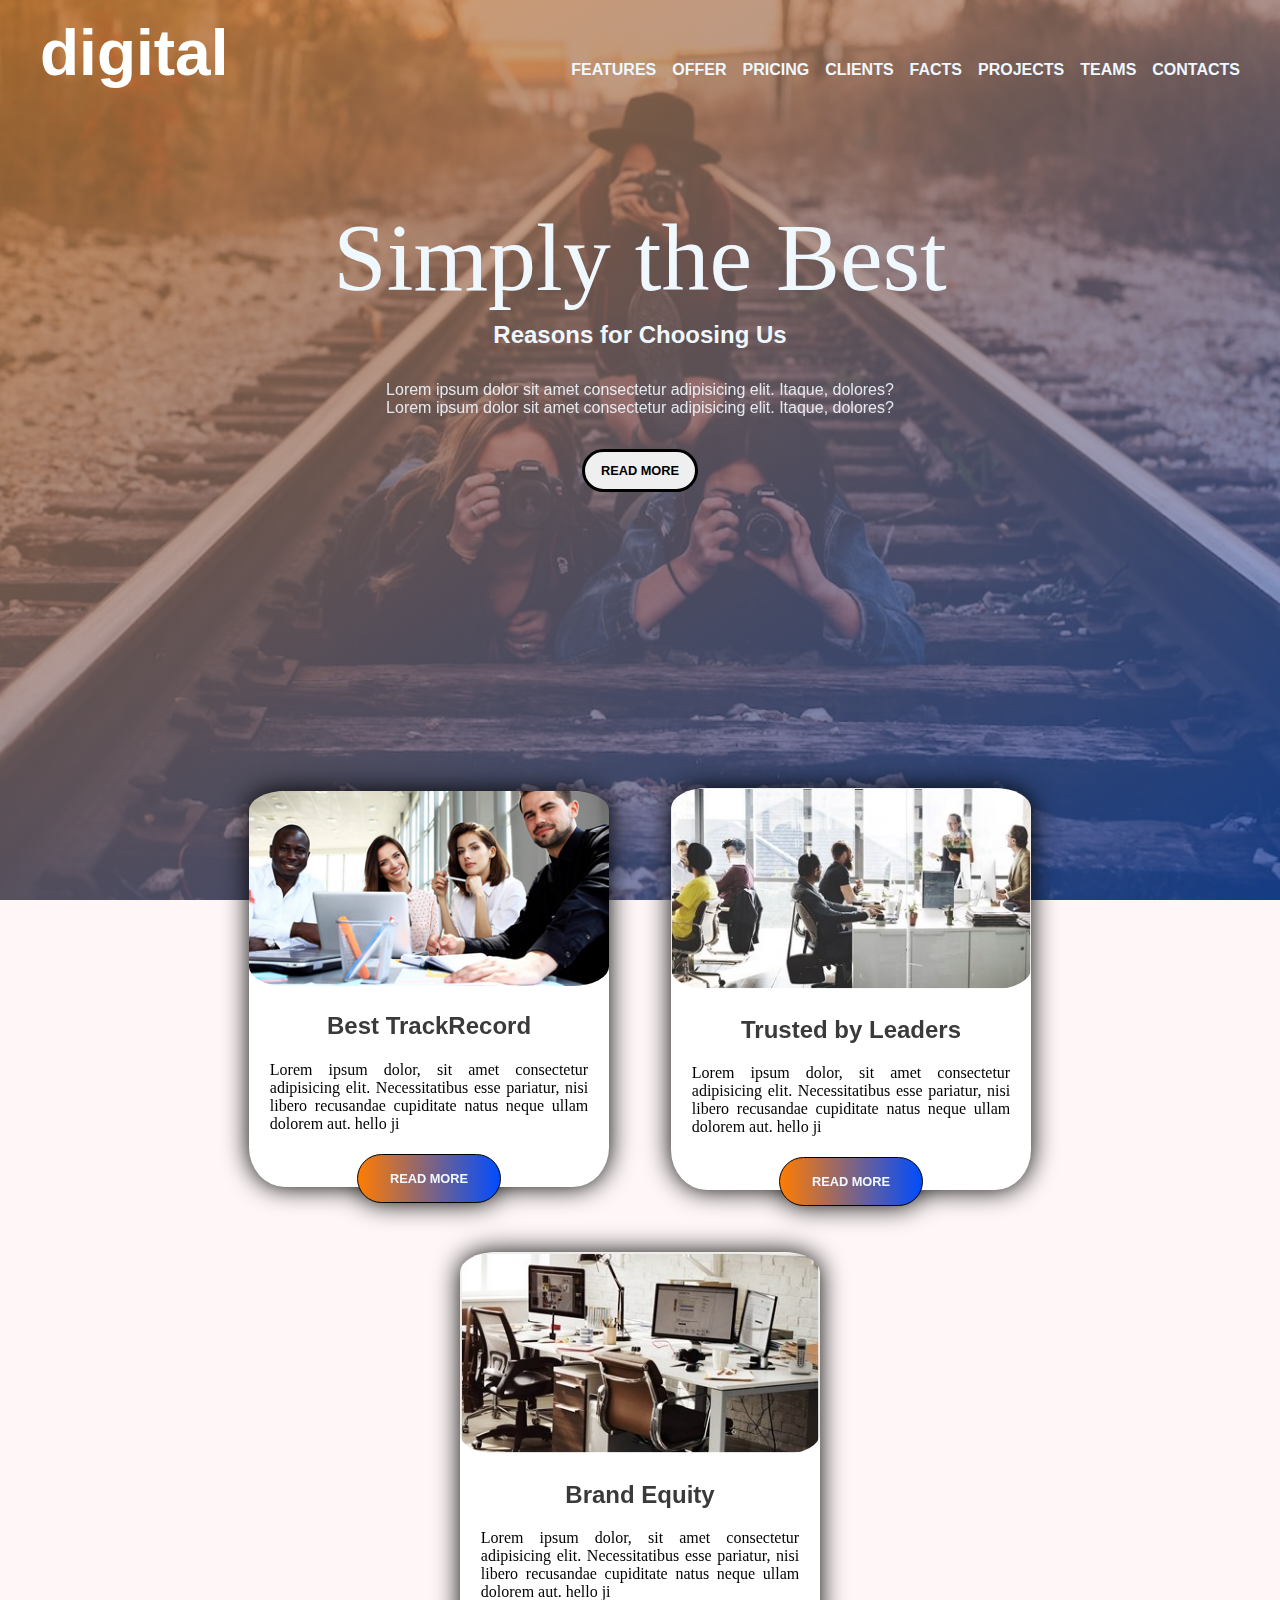
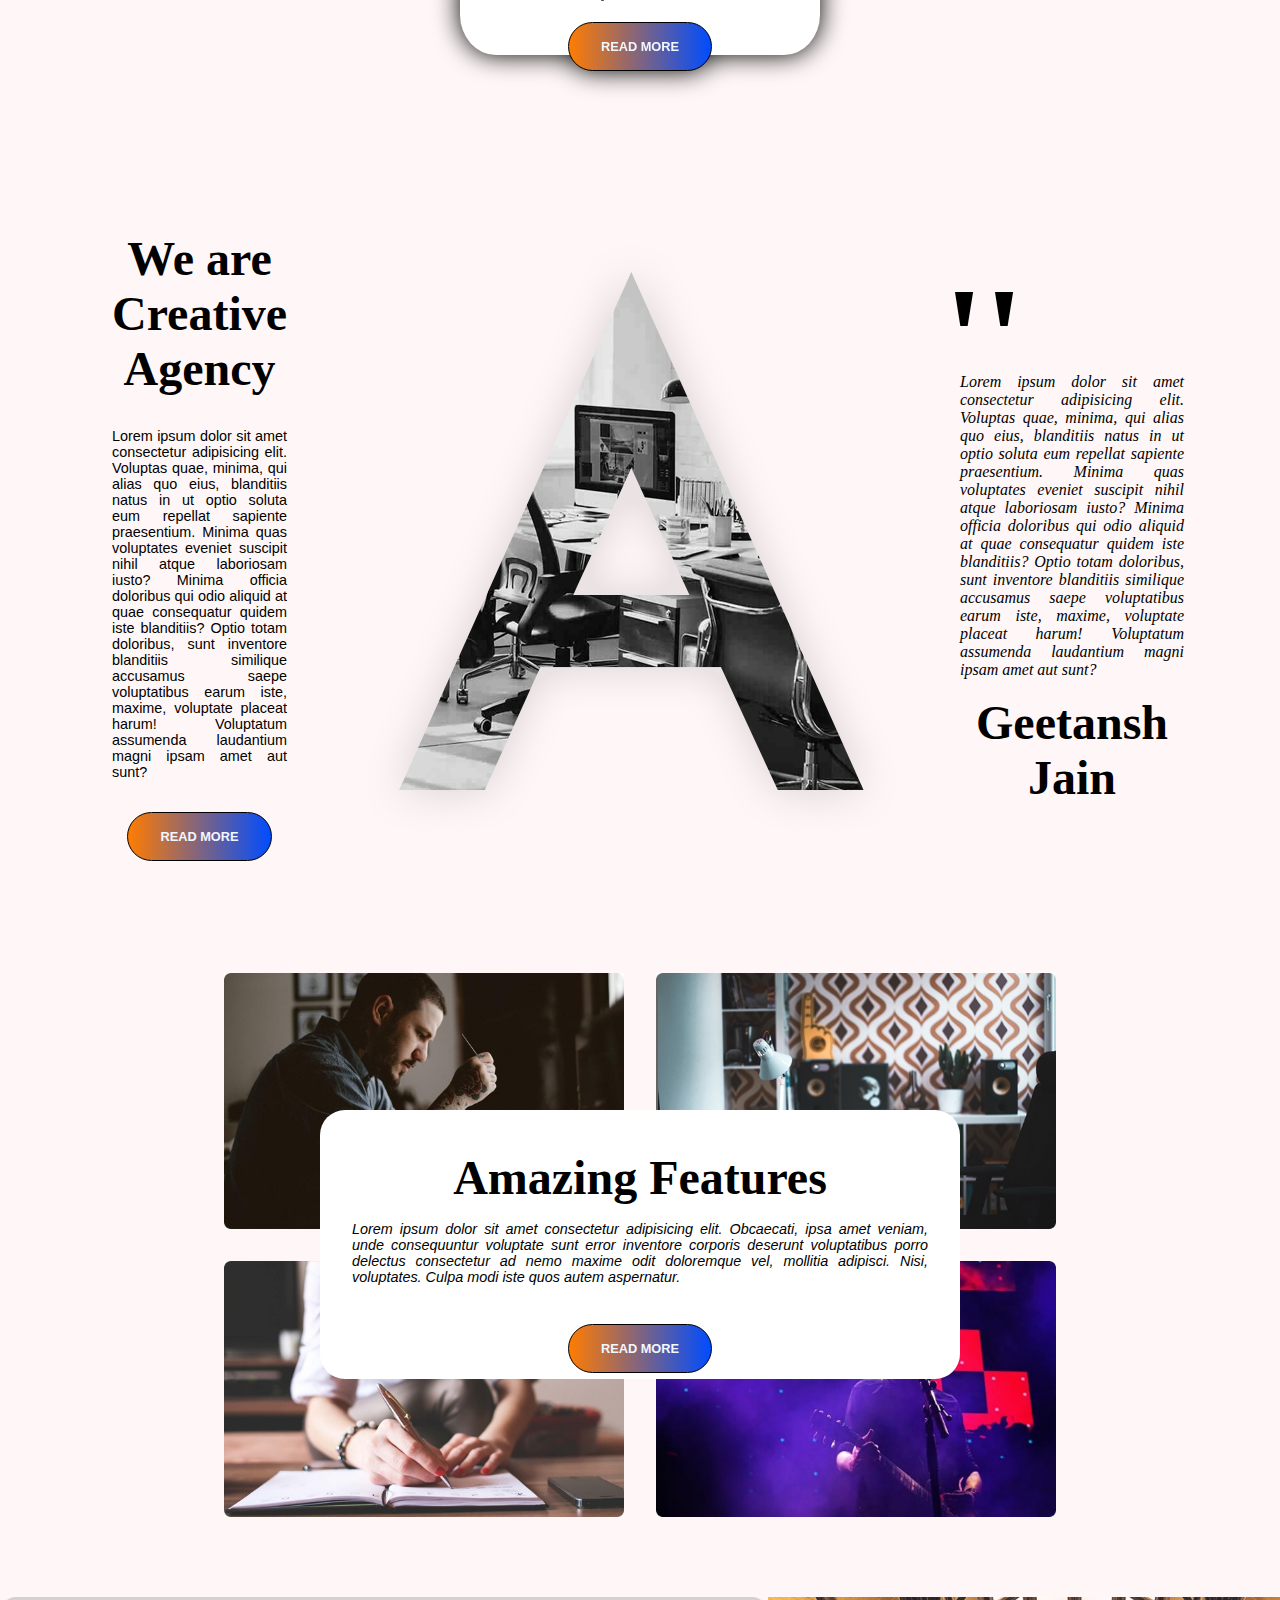
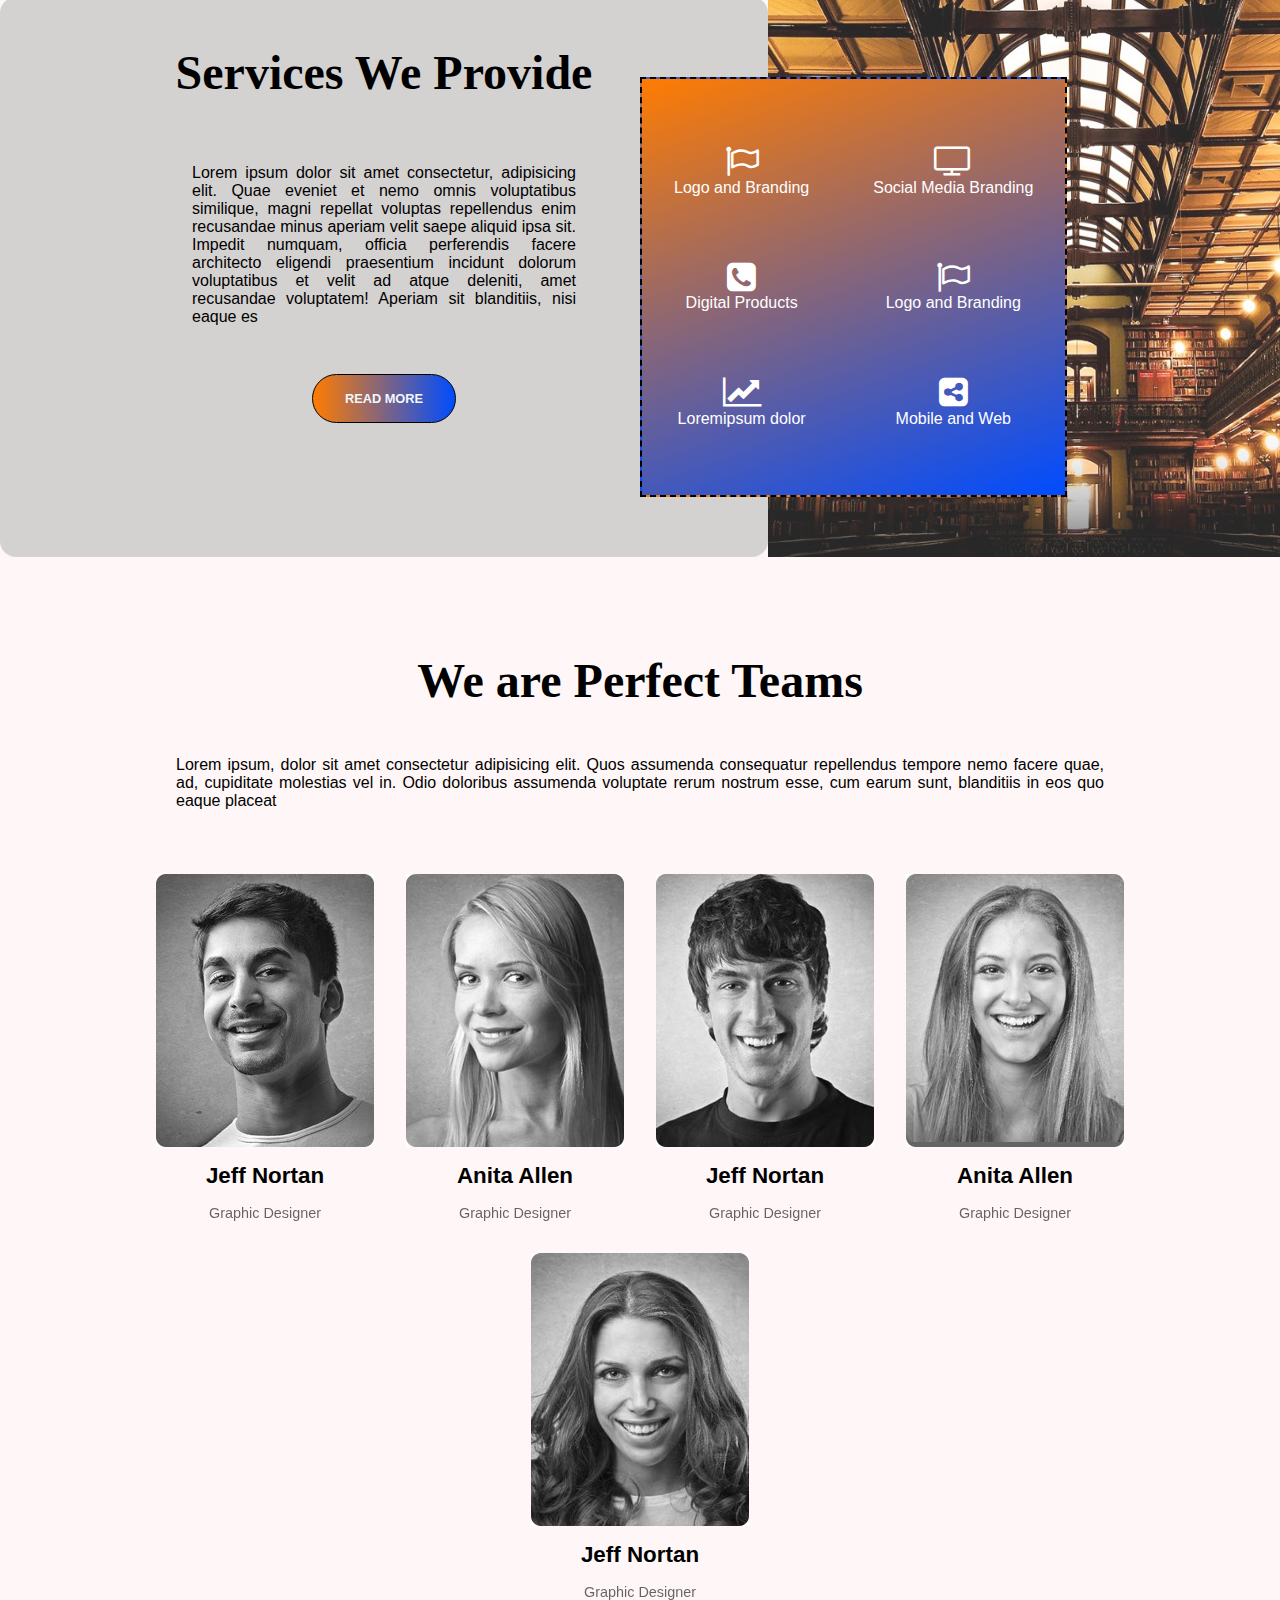
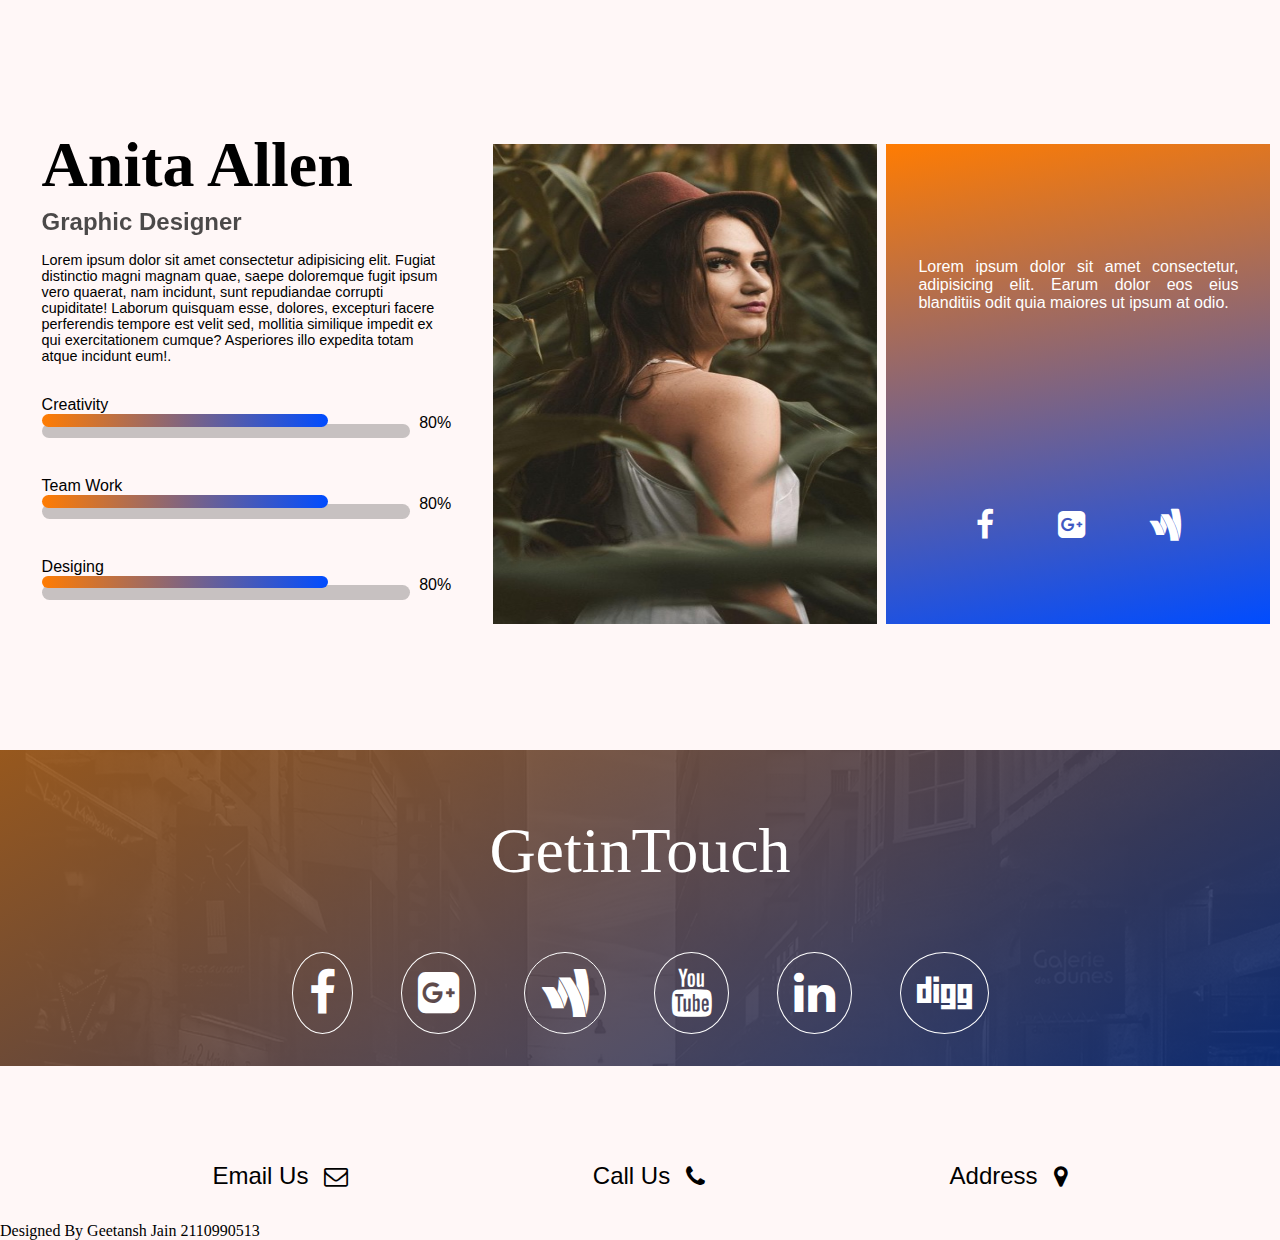
==== index.html @ 405c5a55 "updated" ====
<!DOCTYPE html>
<html lang="en">

<head>
    <meta charset="UTF-8" />
    <meta name="viewport" content="width=device-width, initial-scale=1.0" />
    <title>Document</title>
    <link rel="stylesheet" href="https://cdnjs.cloudflare.com/ajax/libs/font-awesome/4.7.0/css/font-awesome.min.css" />
    <link rel="stylesheet" href="index.css" />
</head>

<body>

    <!-- HEADER -->
    <header>
        <div class="nav-bar">
            <div class="logo">digital</div>

            <ul class="listing">
                <li><a href="">FEATURES</a></li>
                <li><a href="">OFFER</a></li>
                <li><a href="">PRICING</a></li>
                <li><a href="">CLIENTS</a></li>
                <li><a href="">FACTS</a></li>
                <li><a href="">PROJECTS</a></li>
                <li><a href="">TEAMS</a></li>
                <li><a href="">CONTACTS</a></li>
            </ul>
        </div>

        <h1>Simply the Best</h1>
        <p>Reasons for Choosing Us</p>
        <div class="content-header">
            Lorem ipsum dolor sit amet consectetur adipisicing elit. Itaque,
            dolores?
        </div>
        <div class="content-header-1">
            Lorem ipsum dolor sit amet consectetur adipisicing elit. Itaque,
            dolores?
        </div>
        <button class="btn">READ MORE</button>
    </header>







    <section>
        <div class="header-fig">
            <div class="header-fig-container">
                <img src="assets/header_fig1.png" />
                <h3>Best TrackRecord</h3>
                <div class="header-fig-text">
                    Lorem ipsum dolor, sit amet consectetur adipisicing elit.
                    Necessitatibus esse pariatur, nisi libero recusandae cupiditate
                    natus neque ullam dolorem aut. hello ji
                </div>
                <button class="header-fig-btn">READ MORE</button>
            </div>

            <div class="header-fig-container">
                <img src="assets/header_fig2.jpg" />
                <h3>Trusted by Leaders</h3>
                <div class="header-fig-text">
                    Lorem ipsum dolor, sit amet consectetur adipisicing elit.
                    Necessitatibus esse pariatur, nisi libero recusandae cupiditate
                    natus neque ullam dolorem aut. hello ji
                </div>
                <button class="header-fig-btn">READ MORE</button>
            </div>

            <div class="header-fig-container">
                <img src="assets/header_fig3.jpg" />
                <h3>Brand Equity</h3>
                <div class="header-fig-text">
                    Lorem ipsum dolor, sit amet consectetur adipisicing elit.
                    Necessitatibus esse pariatur, nisi libero recusandae cupiditate
                    natus neque ullam dolorem aut. hello ji
                </div>
                <button class="header-fig-btn">READ MORE</button>
            </div>
        </div>
    </section>



    <!-- ABOUT US -->

    <article>

        <div class="about-us-container">
            <p class="about-us-h1">We are Creative Agency</p>
            <p class="about-us-text">
                Lorem ipsum dolor sit amet consectetur adipisicing elit. Voluptas quae, minima, qui alias quo eius,
                blanditiis natus in ut optio soluta eum repellat sapiente praesentium. Minima quas voluptates eveniet
                suscipit nihil atque laboriosam iusto? Minima officia doloribus qui odio aliquid at quae consequatur
                quidem iste blanditiis? Optio totam doloribus, sunt inventore blanditiis similique accusamus saepe
                voluptatibus earum iste, maxime, voluptate placeat harum! Voluptatum assumenda laudantium magni ipsam
                amet aut sunt?
            </p>
            <button class="about-us-btn">READ MORE</button>
        </div>


        <div class="about-us-container">
            <img src="assets/A.png">
        </div>


        <div class="about-us-container">
            <p class="about-us-h2">''</p>

            <p class="about-us-text2">
                Lorem ipsum dolor sit amet consectetur adipisicing elit. Voluptas quae, minima, qui alias quo eius,
                blanditiis natus in ut optio soluta eum repellat sapiente praesentium. Minima quas voluptates eveniet
                suscipit nihil atque laboriosam iusto? Minima officia doloribus qui odio aliquid at quae consequatur
                quidem iste blanditiis? Optio totam doloribus, sunt inventore blanditiis similique accusamus saepe
                voluptatibus earum iste, maxime, voluptate placeat harum! Voluptatum assumenda laudantium magni ipsam
                amet aut sunt?
            </p>

            <p class="about-us-h1">Geetansh Jain</p>
        </div>
    </article>


    <!-- FEATURES -->

    <section class="features">
        <div class="feature-div">
            <img src="assets/feature_fig1.jpg">
            <img src="assets/feature_fig2.jpg">
        </div>

        <div class="feature-div">
            <img src="assets/feature_fig3.jpg">
            <img src="assets/feature_fig4.jpg">
        </div>

        <div class="features-amazingFeatures">
            <h3 class="features-h1">Amazing Features</h3>
            <p class="features-text">Lorem ipsum dolor sit amet consectetur adipisicing elit. Obcaecati, ipsa amet
                veniam, unde consequuntur voluptate sunt error inventore corporis deserunt voluptatibus porro delectus
                consectetur ad nemo maxime odit doloremque vel, mollitia adipisci. Nisi, voluptates. Culpa modi iste
                quos autem aspernatur.</p>

            <button class="features-btn">READ MORE</button>
        </div>

    </section>



    <!-- services -->



    <div class="serve">
        <div class="serve-container1">
            <h3 class="services-h3">Services We Provide</h3>
            <div class="services-text">Lorem ipsum dolor sit amet consectetur, adipisicing elit. Quae eveniet et nemo
                omnis voluptatibus similique, magni repellat voluptas repellendus enim recusandae minus aperiam velit
                saepe aliquid ipsa sit. Impedit numquam, officia perferendis facere architecto eligendi praesentium
                incidunt dolorum voluptatibus et velit ad atque deleniti, amet recusandae voluptatem! Aperiam sit
                blanditiis, nisi eaque es
            </div>
            <button class="services-btn">READ MORE</button>
        </div>
        <div class="serve-container2">
            <img src="./assets/service_fig1.jpg">
        </div>


        <div class="logo-six">
            <div class="left-side">
                <div class="logo-branding"><i class="fa fa-flag-o" aria-hidden="true"></i>
                    <div>Logo and Branding</div>
                </div>
                <div class="logo-branding"><i class="fa fa-phone-square" aria-hidden="true"></i>
                    <div>Digital Products</div>
                </div>
                <div class="logo-branding"><i class="fa fa-line-chart" aria-hidden="true"></i>
                    <div>Loremipsum dolor</div>
                </div>
            </div>

            <div class="right-side">
                <div class="logo-branding"><i class="fa fa-television" aria-hidden="true"></i>
                    <div>Social Media Branding</div>
                </div>
                <div class="logo-branding"><i class="fa fa-flag-o" aria-hidden="true"></i>
                    <div>Logo and Branding</div>
                </div>
                <div class="logo-branding"><i class="fa fa-share-alt-square" aria-hidden="true"></i>
                    <div>Mobile and Web</div>
                </div>
            </div>
        </div>
    </div>







    <!-- section -->


    <div class="teams">
        <div class="teams-h1">We are Perfect Teams</div>
        <div class="teams-text">Lorem ipsum, dolor sit amet consectetur adipisicing elit. Quos assumenda consequatur
            repellendus tempore nemo facere quae, ad, cupiditate molestias vel in. Odio doloribus assumenda voluptate
            rerum nostrum esse, cum earum sunt, blanditiis in eos quo eaque placeat
        </div>

        <div class="teams-container">

        </div>

        <div class="team-member-container">

            <div class="teams-members">
                <img src="assets/team_fig1.jpg">
                <div class="team-name">Jeff Nortan</div>
                <div class="team-role">Graphic Designer</div>
            </div>

            <div class="teams-members">
                <img src="assets/team_fig2.jpg">
                <div class="team-name">Anita Allen</div>
                <div class="team-role">Graphic Designer</div>
            </div>

            <div class="teams-members">
                <img src="assets/team_fig3.jpg">
                <div class="team-name">Jeff Nortan</div>
                <div class="team-role">Graphic Designer</div>
            </div>

            <div class="teams-members">
                <img src="assets/team_fig4.jpg">
                <div class="team-name">Anita Allen</div>
                <div class="team-role">Graphic Designer</div>
            </div>

            <div class="teams-members">
                <img src="assets/team_fig5.jpg">
                <div class="team-name">Jeff Nortan</div>
                <div class="team-role">Graphic Designer</div>
            </div>

        </div>

    </div>









    <!-- member -->

    <div class="member">
        <div class="member-container1">
            <h2 class="member-container1-h2">Anita Allen</h2>
            <h3 class="member-container1-h3">Graphic Designer</h3>
            <div class="member-container1-text">Lorem ipsum dolor sit amet consectetur adipisicing elit. Fugiat
                distinctio magni magnam quae, saepe doloremque fugit ipsum vero quaerat, nam incidunt, sunt repudiandae
                corrupti cupiditate! Laborum quisquam esse, dolores, excepturi facere perferendis tempore est velit sed,
                mollitia similique impedit ex qui exercitationem cumque? Asperiores illo expedita totam atque incidunt
                eum!.</div>

            <div class="member-ranges">
                <div class="member-ranges-text">Creativity</div>
                <span class="member-ranges-bar"></span>
                <span class="member-ranges-text1">80%</span>
                <div class="member-ranges-bar1"></div>
            </div>

            <div class="member-ranges">
                <div class="member-ranges-text">Team Work</div>
                <span class="member-ranges-bar"></span>
                <span class="member-ranges-text1">80%</span>
                <div class="member-ranges-bar1"></div>
            </div>

            <div class="member-ranges">
                <div class="member-ranges-text">Desiging</div>
                <span class="member-ranges-bar"></span>
                <span class="member-ranges-text1">80%</span>
                <div class="member-ranges-bar1"></div>
            </div>
        </div>





        <div class="member-container2">
            <img src="assets/member_fig1.jpg">
        </div>
        

        

        <div class="member-container3">
            <div class="member-container3-text">Lorem ipsum dolor sit amet consectetur, adipisicing elit. Earum
                dolor eos eius blanditiis odit quia maiores ut ipsum at odio.</div>
            <div class="member-container3-logos">
                <i class="fa fa-facebook" aria-hidden="true"></i>
                <i class="fa fa-google-plus-square" aria-hidden="true"></i>
                <i class="fa fa-google-wallet" aria-hidden="true"></i>
            </div>
        </div>

    </div>
    
    
    

    <div class="touch">
        <div class="touch-h1">GetinTouch</div>
        <div class="touch-logos">
            <i class="fa fa-facebook" aria-hidden="true"></i>
            <i class="fa fa-google-plus-square" aria-hidden="true"></i>
            <i class="fa fa-google-wallet" aria-hidden="true"></i>
            <i class="fa fa-youtube" aria-hidden="true"></i>
            <i class="fa fa-linkedin" aria-hidden="true"></i>
            <i class="fa fa-digg" aria-hidden="true"></i>
        </div>
    </div>


    <footer class="footer">
        <div class="footer-container">
            <div class="footer-text"><a href = "mailto:jaingeetansh@gmail.com">Email Us</a></div>
            <div class="footer-logo"><i class="fa fa-envelope-o" aria-hidden="true"></i></div>
        </div>

        <div class="footer-container">
            <div class="footer-text"><a href = "tel:+917082722250">Call Us</a></div>
            <div class="footer-logo"><i class="fa fa-phone" aria-hidden="true"></i></div>
        </div>

        <div class="footer-container">
            <div class="footer-text">Address</div>
            <div class="footer-logo"><i class="fa fa-map-marker" aria-hidden="true"></i></div>
        </div>
    </footer>
    

    <p>Designed By Geetansh Jain 2110990513</p>
    <script src="./index.js"></script>
</body>

</html>
---- index.css ----
*{
    padding: 0;
    margin: 0;
    box-sizing: border-box;
    scroll-behavior: smooth;
    font-size:16px;
}

body{
    overflow-x: hidden;
    background-color: rgb(255, 247, 247);
}

/*   header */


header{
    overflow-y:hidden ;
    display: flex;
    flex-direction: column;
    align-items: center;
    height: 100vh;
    background-image:linear-gradient(150deg, rgba(206, 120, 40, 0.732), rgba(22, 76, 201, 0.562)),url('assets/background_header.jpg');
    background-repeat: no-repeat;
    background-size: 100% 100%;
}

.nav-bar{
    width: 100%;
    padding-top:1rem;
    display: flex;
    justify-content: space-between;
    align-items: baseline;
}

.nav-bar .logo{
    padding-left: 2.5rem;
    color:white;
    font-size:4rem;
    font-family: arial;
    font-weight:bolder;
}

.listing{
    padding-right: 2.5rem;
    display: flex;
}

.nav-bar ul li{
    list-style-type:none ;
    margin-left:1rem;
}

.nav-bar ul a{
    text-decoration: none;
    font-weight: 700;
    color:aliceblue;
    font-family: arial;
    font-size: 1rem;
}

.nav-bar ul a:hover{
    text-decoration: none;
    font-weight: 700;
    color:rgb(0, 0, 0);
    font-family: arial;
    font-size: 1rem;
}

header h1{
    font-family: 'Brush Script MT', cursive;
    color: aliceblue;
    padding: 7rem 0 0.5rem 0;
    font-size: 6rem;
    font-weight: 400;
}

header p{
    font-family: arial;
    color: aliceblue;
    font-size: 1.5rem;
    font-weight: 600;
}

.content-header{
    opacity: 0.9;
    padding-top: 2rem;
    font-family: arial;
    color: aliceblue;
}

.content-header-1{
    padding-bottom: 2rem;
    opacity: 0.9;
    font-weight: 100;
    text-align: center;
    font-family: arial;
    color: aliceblue;
}

.btn{
    display: flex;
    justify-content: center;
    align-items: center;
    font-family: arial;
    font-weight: 900;
    font-size: 0.8rem;
    padding:0.7rem 1rem 0.7rem 1rem;
    border-radius: 2rem;
    border: 3px solid black;
    margin-bottom: 4rem;
}

.btn:hover{
    justify-content: center;
    align-items: center;
    color: white;
    cursor: pointer;
    background:linear-gradient(90deg, rgb(255, 124, 2), rgb(0, 76, 255));
    font-family: arial;
    font-weight: 900;
    font-size: 0.8rem;
    padding:0.7rem 1rem 0.7rem 1rem;
    border-radius: 2rem;
    border: 3px solid black;
}


section{
    width: 75%;
    justify-content: space-evenly;
    align-items: center;
    margin:-8rem auto 7rem auto;
    display: flex;
    flex-direction: column;
}

/* article */



.header-fig{
    filter: drop-shadow(0 0 1vw #000000) ;
    display:flex;
    flex-wrap: wrap;
    justify-content:center;
    align-items:center;
    gap:30px;
}

.header-fig-container{
    margin: 1rem;
    text-align: center;
    border-radius:10%;
    width:40vh;
    background-color: rgb(255, 255, 255);
}

.header-fig img{
    width:100%;
    border-radius: 10%;
}

.header-fig-text{
    justify-content: center;
    text-align: justify;
    padding: 1.3rem;
}

.header-fig-container h3{
    padding-top: 1.4rem;
    text-align: center;
    font-size: 1.5rem;
    font-family: arial;
    color: rgb(59, 58, 58);
    font-weight: 700;
}

.header-fig-btn{
    margin-bottom: -1rem;
    font-family: arial;
    font-weight: 900;
    font-size: 0.8rem;
    padding:1rem 2rem;
    border-radius: 2rem;
    border: 1px solid black;
    background:linear-gradient(90deg, rgb(255, 124, 2), rgb(0, 76, 255));
    color: aliceblue;
}

.header-fig-btn:hover{
    cursor: pointer;
    background:linear-gradient(90deg, rgb(0, 76, 255), rgb(255, 124, 2));
    margin-bottom: -1rem;
    font-family: arial;
    font-weight: 900;
    font-size: 0.8rem;
    padding:1rem 2rem;
    border-radius: 2rem;
    border: 1px solid black;
    color: aliceblue;
}




/* about us */

article{
    width: 75%;
    justify-content: center;
    align-items: center;
    margin:4rem auto 0 auto;
    display: flex;
    flex-direction: row;
}

.about-us-container{
    margin:2rem;
    display: flex;
    flex-wrap: wrap;
    justify-content: center;
    align-items: center;
    flex-direction: column;
}

.about-us-h1{
    text-align: center;
    font-family: 'Brush Script MT', cursive;
    font-size: 3rem;
    font-weight: 700;
    padding:1rem;
}

.about-us-h2{
    text-align: center;
    margin:0 auto -3rem auto;
    font-family: arial;
    font-size: 9rem;
    font-weight: 900;
}

.about-us-text{
    text-align: justify;
    font-family: arial;
    padding:1rem;
    font-size: 0.9rem;
}

.about-us-text2{
    text-align: justify;
    font: italic 1rem "Fira Sans", serif;
}

.about-us-2 img{
    display: flex;
    justify-content: center;
    align-items: center;
    width:25vw;
    height:60vh;
}

.about-us-btn{
    margin-top: 1rem;
    font-family: arial;
    font-weight: 900;
    font-size: 0.8rem;
    padding:1rem 2rem;
    border-radius: 2rem;
    border: 1px solid black;
    background:linear-gradient(90deg, rgb(255, 124, 2), rgb(0, 76, 255));
    color: aliceblue;
}

.about-us-btn:hover{
    cursor: pointer;
    background:linear-gradient(90deg, rgb(0, 76, 255), rgb(255, 124, 2));
    font-family: arial;
    font-weight: 900;
    font-size: 0.8rem;
    padding:1rem 2rem;
    border-radius: 2rem;
    border: 1px solid black;
    color: aliceblue;
}

.about-us-h2{
    font-family:'Times New Roman', Times, serif;
    margin-left: -1rem;
}









/* features*/

.features{
    width: 75%;
    overflow-x: hidden;
    display: flex;
    flex-direction: column;
    justify-content: center;
    align-items: center;
    margin:4rem auto 0 auto;
    position: relative;
}

.feature-div{
    display: flex;
    justify-content: center;
    align-items: center;
}

.features img{
    margin: 1rem;
    width:25rem;
}

.features img:hover{
    cursor: pointer;
}

.features-amazingFeatures{
    display: flex;
    flex-direction:column ;
    border-radius: 25px;
    position: absolute;
    width:40rem;
    background-color: rgb(255, 255, 255);
}

.features-h1{
    font-family: 'Brush Script MT', cursive;
    padding: 2.5rem 2rem 1rem 2rem;
    text-align: center;
    font-size: 3rem;
}

.features-text{
    font-style: italic;
    padding: 0 2rem 2rem 2rem;
    text-align: justify;
    font-size: 0.9rem;
    font-family: arial;
}

.features-btn{
    margin: 0.4rem auto;
    font-family: arial;
    font-weight: 900;
    font-size: 0.8rem;
    padding:1rem 2rem;
    border-radius: 2rem;
    border: 1px solid black;
    background:linear-gradient(90deg, rgb(255, 124, 2), rgb(0, 76, 255));
    color: aliceblue;
}

.features-btn:hover{
    margin: 0.4rem auto;
    cursor: pointer;
    background:linear-gradient(90deg, rgb(0, 76, 255), rgb(255, 124, 2));
    font-family: arial;
    font-weight: 900;
    font-size: 0.8rem;
    padding:1rem 2rem;
    border-radius: 2rem;
    border: 1px solid black;
    color: aliceblue;
}





/* services */

.serve{
    margin-top: 4rem;
    display: flex;
    position: relative;
    width: 100%;
    height: 35rem;
}

.serve-container1{
    border-radius: 1rem;
    display: flex;
    flex-direction:column ;
    width:60%;
    background-color: #d4d1d1;
}

.serve-container2{
    width: 40%;
}

.serve-container2 img{
    width: 100%;
    height:100%;
}

.services-h3{
    margin:3rem auto 1rem auto;
    justify-content: center;
    justify-content: flex-start;
    align-items: center;
    font-family: 'Brush Script MT', cursive;
    padding: 5rem auto 1rem auto;
    font-size: 3rem;
}

.services-text{
    margin:3rem auto 1rem auto;
    font-family:arial;
    text-align: justify;
    display: flex;
    justify-content: flex-start;
    align-items: center;
    font-size: 1rem;
    width: 50%;
}

.services-btn{
    margin: 2rem auto;
    font-family: arial;
    font-weight: 900;
    font-size: 0.8rem;
    padding:1rem 2rem;
    border-radius: 2rem;
    border: 1px solid black;
    background:linear-gradient(90deg, rgb(255, 124, 2), rgb(0, 76, 255));
    color: aliceblue;
}

.services-btn:hover{
    margin: 2rem auto;
    cursor: pointer;
    background:linear-gradient(90deg, rgb(0, 76, 255), rgb(255, 124, 2));
    font-family: arial;
    font-weight: 900;
    font-size: 0.8rem;
    padding:1rem 2rem;
    border-radius: 2rem;
    border: 1px solid black;
    color: aliceblue;
}

.logo-six{
    border: 0.16rem dashed black;
    top:5rem;
    left:50%;
    display: flex;
    height: 75%;
    flex-direction:row ;
    position: absolute;
    background:linear-gradient(160deg, rgb(255, 124, 2), rgb(0, 76, 255));
}

.left-side{
    display: flex;
    flex-direction: column;
    justify-content: center;
    align-items: center;
}

.right-side{
    display: flex;
    flex-direction: column;
    justify-content: center;
    align-items: center;
}

.logo-branding{
    padding: 2rem;
    display: flex;
    justify-content: center;
    align-items: center;
    flex-direction: column;
    
}

.logo-branding div{
    font-family: arial;
    font-size: 1rem;
    color:white;
}

.logo-branding i{
    font-size: 2.1rem;
    color:white
}




/* team */


.teams{
    position: relative;
    margin:5rem auto 1rem auto;
    display: flex;
    flex-direction: column;
    flex-wrap: wrap;
    justify-content: center;
    align-items: center;
    width: 85%;
}

.teams-h1{
    padding: 1rem;
    font-family: 'Brush Script MT', cursive;
    font-weight: 700;
    font-size: 3rem;
    text-align: center;
}

.teams-text{
    padding: 2rem 5rem 7rem 5rem;
    font-family: arial;
    font-size:1rem;
    text-align: justify;
}

.teams-container{
    height: 17rem;
    margin-top: 7rem;
    width: 100%;
    display: flex;
    flex-wrap: wrap;
    justify-content: center;
    align-items: center;
    background-color: #f4f4f4;
}

.team-member-container{
    bottom:5%;
    margin-top: 9rem;
    display: flex;
    flex-direction: row;
    position: absolute;
}


.teams-members{
    display: flex;
    flex-direction: column;
    padding:1rem;
}

.team-name{
    font-size: 1.4rem;
    font-family: arial;
    text-align: center;
    padding-top:1rem;
    font-weight: bolder;
}

.team-role{
    font-size: 0.9rem;
    font-family: arial;
    text-align: center;
    padding-top:1rem;
    opacity: 0.6;
}





/* member */


.member{
    overflow-x: hidden;
    width:100%;
    display: flex;
    flex-direction: row;
    flex-wrap: wrap;
    justify-content: space-evenly;
    margin-top: 5rem;
}

.member-container1{
    margin:2rem;
    width: 32%;
    display: flex;
    flex-direction: column;
    flex-wrap: wrap;
}

.member-container1-h2{
    padding-bottom: 0.4rem;
    font-family: 'Brush Script MT', cursive;
    font-weight: 700;
    font-size: 4rem;
    justify-content: flex-start;
}

.member-container1-h3{
    padding-bottom: 1rem;
    opacity: 0.7;
    font-family: arial;
    font-weight: bold;
    font-size: 1.5rem;
    justify-content: flex-start;
}

.member-container1-text{
    padding-bottom: 2rem;
    justify-content: flex-start;
    font-family: arial;
    font-size: 0.9rem;
}

.member-ranges{
    padding-bottom: 2rem;
}

.member-ranges-text{
    font-family: arial;
}

.member-ranges-text1{
    font-family: arial;
    float: right;
}

.member-ranges-bar{
    float: left;
    height:0.8rem;
    width:70%;
    border-radius: 1rem;
    background:linear-gradient(90deg, rgb(255, 124, 2), rgb(0, 76, 255));}

.member-ranges-bar1{
    margin-top: 0.6rem;
    height:0.9rem;
    width:90%;
    border-radius: 1rem;
    background-color:rgb(199, 193, 193);
}


.member-container2{
    width: 30%;
    height: 30rem;
}

.member-container2 img{
    margin-top: 3rem;
    width: 100%;
    height: 100%;
}

.member-container3{
    justify-content:center;
    align-items: center;
    margin-top: 3rem;
    height: 30rem;
    width:30%;
    display: flex;
    flex-wrap: wrap;
    background:linear-gradient(170deg, rgb(255, 124, 2), rgb(0, 76, 255));
}

.member-container3-text{
    padding: 2rem;
    text-align: justify;
    color:white;
    font-size: 1rem;
    font-family: arial;
}

.member-container3-logos{
    gap:4rem;
    display: flex;
    justify-content:center;
    align-items: center;
    flex-wrap: wrap;
}

.member-container3-logos i{
    color:white;
    font-size: 2rem;
}

.member-container3-logos i:hover{
    color: rgb(255, 124, 2);
    cursor: pointer;
    font-size: 2rem;
    
}


.touch{
    margin-top: 5rem;
    background-image:linear-gradient(150deg, rgba(206, 120, 40, 0.732), rgba(22, 76, 201, 0.562)),url('assets/get-in-touch.png');
    background-size: 100% 100%;
    background-repeat: no-repeat;
    flex-wrap: wrap;
    width: 100%;
}

.touch-h1{
    color: white;
    text-align: center;
    padding-top: 4rem;
    font-family: 'Brush Script MT', cursive;
    font-weight: 400;
    font-size: 4rem;
}

.touch-logos{
    flex-wrap: wrap;
    display: flex;
    flex-direction: row;
    gap:3rem;
    justify-content:center;
    align-items: center;
    color: white;
    padding-top: 4rem;
    padding-bottom: 2rem;
    font-family: arial;
    font-weight: 400;
    font-size: 3rem;

}

.touch-logos i{
    flex-wrap: wrap;
    padding:1rem;
    border-radius: 50%;
    border: 1px solid white;
}

.touch-logos i:hover{
    border: 1px solid rgb(9, 9, 9);
    cursor: pointer;
    padding:1rem;
    border-radius: 50%;
    background: linear-gradient(140deg, rgb(255, 124, 2), rgb(0, 76, 255));

}

.footer{
    margin-top: 4rem;
    display: flex;
    flex-wrap: wrap;
    justify-content: space-evenly;
    align-items: center;
}

.footer-container{
    padding: 2rem;
    justify-content: space-between;
    align-items: center;
    display: flex;
    flex-wrap: wrap;
    flex-direction: row;

}

.footer-text{
    font-size:1.5rem;
    cursor: pointer;
    font-family: arial;
}

.footer-text a{
    font-size:1.5rem;
    text-decoration: none;
    color: black;
}

.footer-logo i{
    padding-left: 1rem;
    font-size:1.5rem;
}
@media (max-width: 525px)  {

    header{
        overflow-y:hidden ;
        display: flex;
        flex-direction: column;
        align-items: center;
        height: auto;
        background-image:linear-gradient(90deg, rgba(206, 120, 40, 0.732), rgba(22, 76, 201, 0.562)),url('assets/background_header.jpg');
        background-repeat: no-repeat;
        background-size: 100% 100%;
    }

    .nav-bar{
        padding-top:1rem;
        display: flex;
        flex-direction: column;
        justify-content: center;
        align-items:center;
    }
    
    .nav-bar .logo{
        padding-left: 0rem;
    }
    
    .listing{
        display: flex;
        justify-content: space-between;
        flex-wrap: wrap;
        align-items: center;
    }
    
    section{
        width: 75%;
        justify-content: space-between;
        align-items: center;
        margin:-2rem auto 7rem auto;
        display: flex;
        flex-direction: column;
    }

    .header-fig{
        filter: drop-shadow(0 0 1vw #000000) ;
        display:flex;
        flex-wrap: wrap;
        justify-content:center;
        align-items:center;
        gap:30px;
    }
    
    article{
        width: 75%;
        justify-content: space-evenly;
        align-items: center;
        margin:5rem auto 0 auto;
        display: flex;
        flex-wrap: wrap;
}

    .logo{
        margin-bottom: 1rem;
    }

    header h1{
        text-align: center;
        font-family: 'Brush Script MT', cursive;
        color: aliceblue;
        margin:0 auto 0.5rem auto;
        font-size: 6rem;
        font-weight: 400;
    }
    
    header p{
        text-align: center;
        font-family: arial;
        color: aliceblue;
        font-size: 1.5rem;
        font-weight: 600;
    }
    
    .content-header{
        text-align: center;
        opacity: 0.9;
        padding-top: 2rem;
        font-family: arial;
        color: aliceblue;
    }
    
    .content-header-1{
        padding-bottom: 2rem;
        opacity: 0.9;
        font-weight: 100;
        text-align: center;
        font-family: arial;
        color: aliceblue;
    }

    .features{
        width: 75%;
        overflow-x: hidden;
        display: flex;
        flex-wrap: wrap;
        flex-direction: column-reverse;
        justify-content: center;
        align-items: center;
        margin:4vw auto 0 auto;
    }
    
    .feature-div{
        flex-direction: column;
        display: flex;
        justify-content: space-evenly;
        align-items: center;
    }

    .features-amazingFeatures{
        border-radius: 25px;
        position: relative;
        width:100%;
        background-color: rgb(255, 255, 255);
    }

    .features img{
        margin: 1rem;
        width:100%;
    }

    .serve{
        display:flex;
        height: auto;
        flex-wrap: wrap;
        justify-content: center;
        align-items: center;
        position: static;
    }

    .logo-six{
        padding: 0 auto;
        margin-top:3rem;
        position:static;
        border-radius: 20px;
        width:75%;
        height:auto;
        background:linear-gradient(160deg, rgb(255, 124, 2), rgb(0, 76, 255));
        display: flex;
        flex-direction: row;
        border: 0.16rem dashed black;
        justify-content: center;
        align-items: center;
    }

    .serve-container1{
        margin-top:3rem;
        border-radius: 1rem;
        background-color: #f4f4f4;
        display: flex;
        justify-content: center;
        align-items: center;
        height:100%;
        width:75%;
    }
    
    .serve-container2{
        margin-top:3rem;
        display: flex;
        flex-wrap: wrap;
        justify-content: center;
        align-items: center;
        height:100%;
        width: 75%;
    }

    .serve-container2 img{
        height:100%;
        width: 100%;
    }
    
    .teams-container{
        display: none;
    }
    
    .team-member-container{
        flex-wrap: wrap;
        margin-top: -4rem;
        display: flex;
        flex-wrap: wrap;
        justify-content: center;
        align-items: center;
        position: static;
    }

    .member-container1{
        margin:2rem;
        width: 60%;
        display: flex;
        flex-direction: column;
        flex-wrap: wrap;
    }

    .member-container2{
        margin-top: 1.5rem;
        height:30rem;
        width: 60%;
        display: flex;
        justify-content: center;
        align-items: center;
    }

    .member-container2 img{
        height:100%;
        width: 100%;
    }

    .member-container3{
        justify-content:center;
        align-items: center;
        margin-top: 3rem;
        height: 30rem;
        width:60%;
        display: flex;
        flex-wrap: wrap;
        background:linear-gradient(170deg, rgb(255, 124, 2), rgb(0, 76, 255));
    }
    
}



/* Media Query for Tablets Ipads portrait mode */
@media (min-width: 525px) and (max-width: 1024px){

    header{
        overflow-y:hidden ;
        display: flex;
        flex-direction: column;
        align-items: center;
        height: 110vh;
        background-image:linear-gradient(150deg, rgba(206, 120, 40, 0.732), rgba(22, 76, 201, 0.562)),url('assets/background_header.jpg');
        background-repeat: no-repeat;
        background-size: 100% 100%;
    }
    
    .header-fig{
        filter: drop-shadow(0 0 1vw #000000) ;
        display:flex;
        flex-wrap: wrap;
        justify-content:center;
        align-items:center;
        gap:30px;
    }

    .nav-bar{
        padding-top:1rem;
        display: flex;
        flex-direction: column;
        justify-content: center;
        align-items:center;
    }

    .nav-bar .logo{
        padding-left: 2rem;
    }

    header h1{
        text-align: center;
        font-family: 'Brush Script MT', cursive;
        color: aliceblue;
        padding: -4rem auto 0.5rem auto;
        font-size: 6rem;
        font-weight: 400;
    }

    .listing{
        display: flex;
        justify-content: space-evenly;
        flex-wrap: wrap;
        flex-direction: row;
        align-items: center;
    }
    
    section{
        width: 100%;
        justify-content: space-evenly;
        align-items: center;
        margin:-7rem auto 7rem auto;
        display: flex;
        flex-direction: column;
        flex-wrap: wrap;
    }

    article{
        width: 100%;
        justify-content: space-evenly;
        align-items: center;
        margin:5rem auto 0 auto;
        display: flex;
        flex-wrap: wrap;
}
    

    .logo{
        margin-bottom: 1rem;
    }

    .features{
        width: 100%;
        overflow-x: hidden;
        display: flex;
        flex-direction: column-reverse;
        justify-content: space-evenly;
        align-items: center;
        margin:4rem auto 0 auto;
    }
    
    .feature-div{
        flex-direction: column;
        display: flex;
        justify-content: space-evenly;
        align-items: center;
    }

    .features-amazingFeatures{
        margin-top: 2rem;
        border-radius: 35px;
        position: relative;
        width:30rem;
        background-color: rgb(255, 255, 255);
    }

    .serve{
        display:flex;
        height: auto;
        flex-wrap: wrap;
        justify-content: space-evenly;
        align-items: center;
        flex-wrap: wrap;
        position: static;
    }

    .logo-six{
        border: 0.16rem dashed black;
        margin-top:3rem;
        position:static;
        border-radius: 20px;
        width:75%;
        height:auto;
        background:linear-gradient(160deg, rgb(255, 124, 2), rgb(0, 76, 255));
        display: flex;
        flex-direction: row;
        justify-content: center;
        align-items: center;
    }

    .serve-container1{
        margin-top:3rem;
        border-radius: 1rem;
        background-color: #f4f4f4;
        display: flex;
        flex-direction: column;
        justify-content: center;
        align-items: center;
        height:100%;
        width:75%;
    }
    
    .serve-container2{
        margin-top:3rem;
        display: flex;
        flex-direction: column;
        justify-content: center;
        align-items: center;
        height:100%;
        width: 75%;
    }

    .serve-container2 img{
        height:100%;
        width: 100%;
    }

    .teams-container{
        display: none;
    }
    
    .team-member-container{
        flex-wrap: wrap;
        margin-top: -4rem;
        display: flex;
        flex-wrap: wrap;
        justify-content: center;
        align-items: center;
        position: static;
    }

    .member-container1{
        margin:2rem;
        width: 100%;
        display: flex;
        flex-direction: column;
        flex-wrap: wrap;
    }

    .member-container2{
        margin-top: 1.5rem;
        height:35rem;
        width: 60%;
        display: flex;
        justify-content: center;
        align-items: center;
    }

    .member-container2 img{
        height:100%;
        width: 100%;
    }

    .member-container3{
        justify-content:center;
        align-items: center;
        margin-top: 3rem;
        height: 30rem;
        width:60%;
        display: flex;
        flex-wrap: wrap;
        background:linear-gradient(170deg, rgb(255, 124, 2), rgb(0, 76, 255));
    }

}


@media (min-width: 1024px) and (max-width: 1300px){
    
    .teams-container{
        display: none;
    }
    
    .team-member-container{
        flex-wrap: wrap;
        margin-top: -4rem;
        display: flex;
        flex-wrap: wrap;
        justify-content: center;
        align-items: center;
        position: static;
    }


}
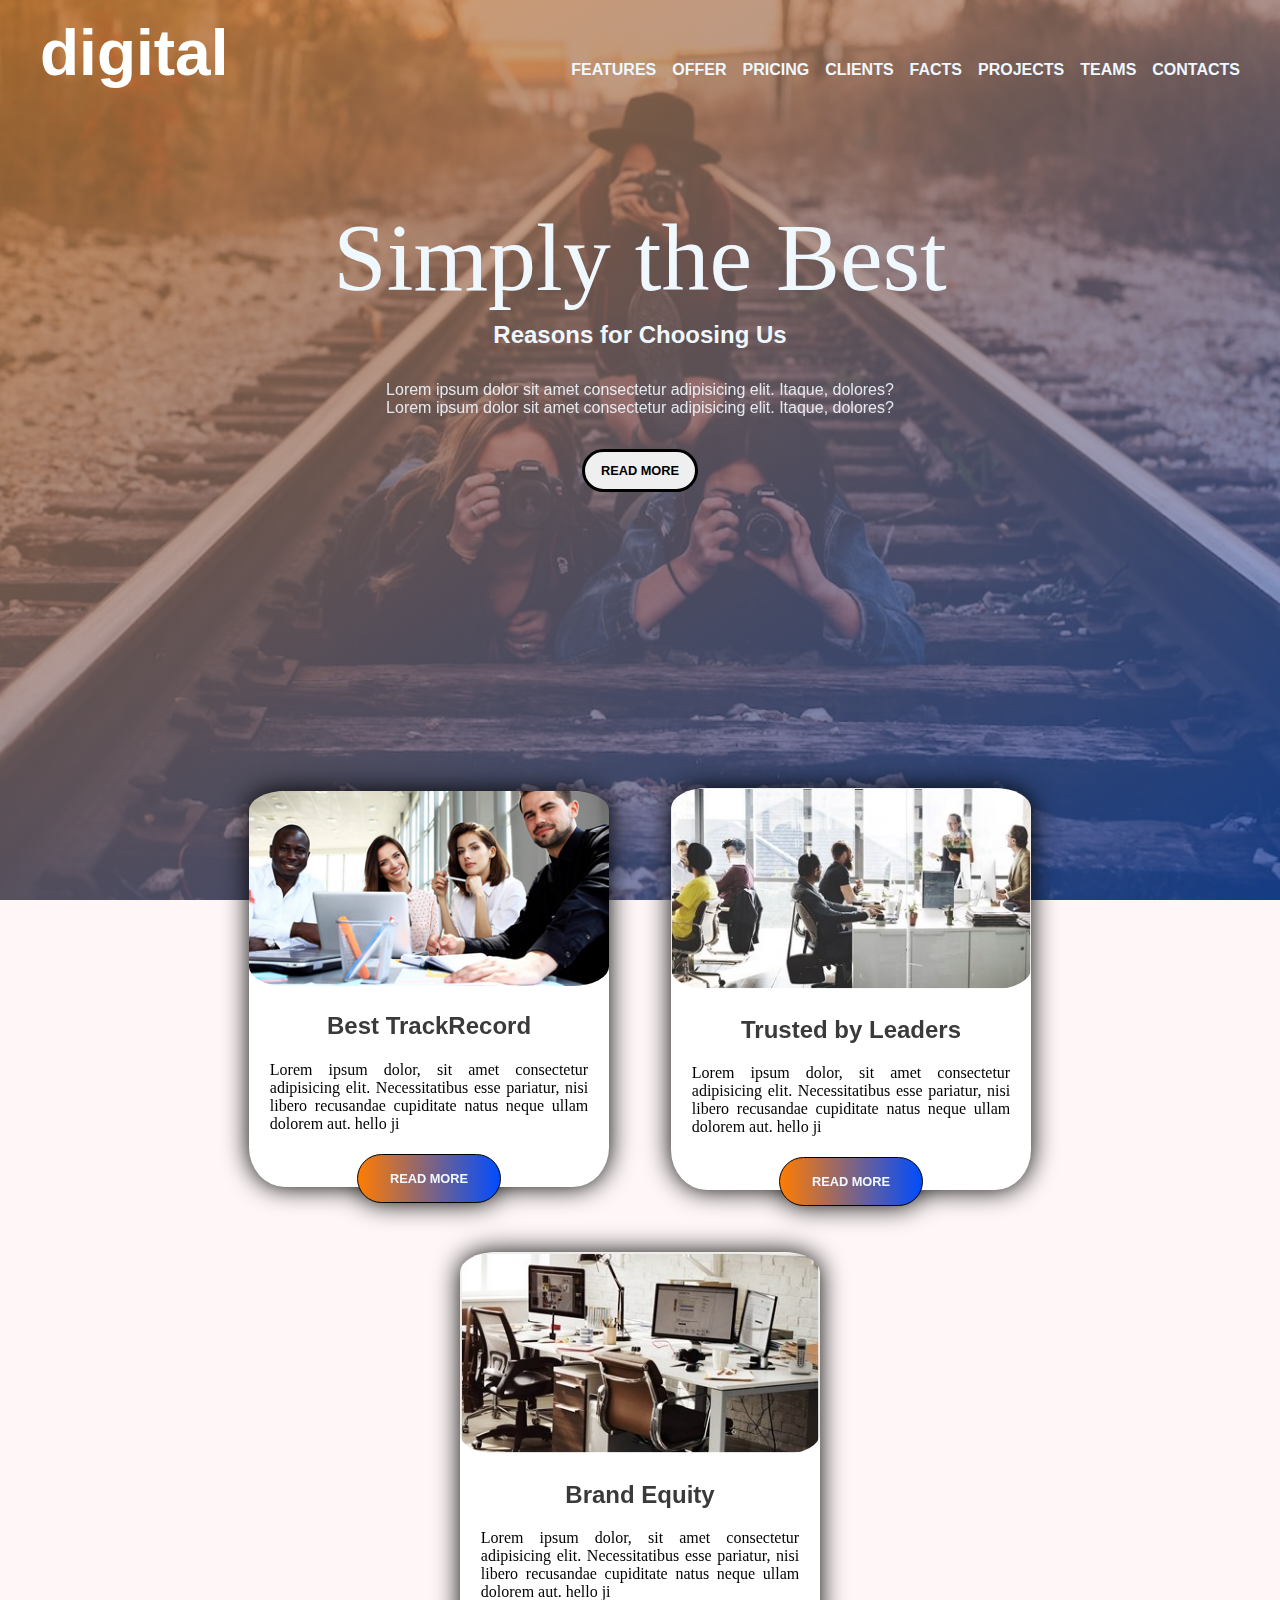
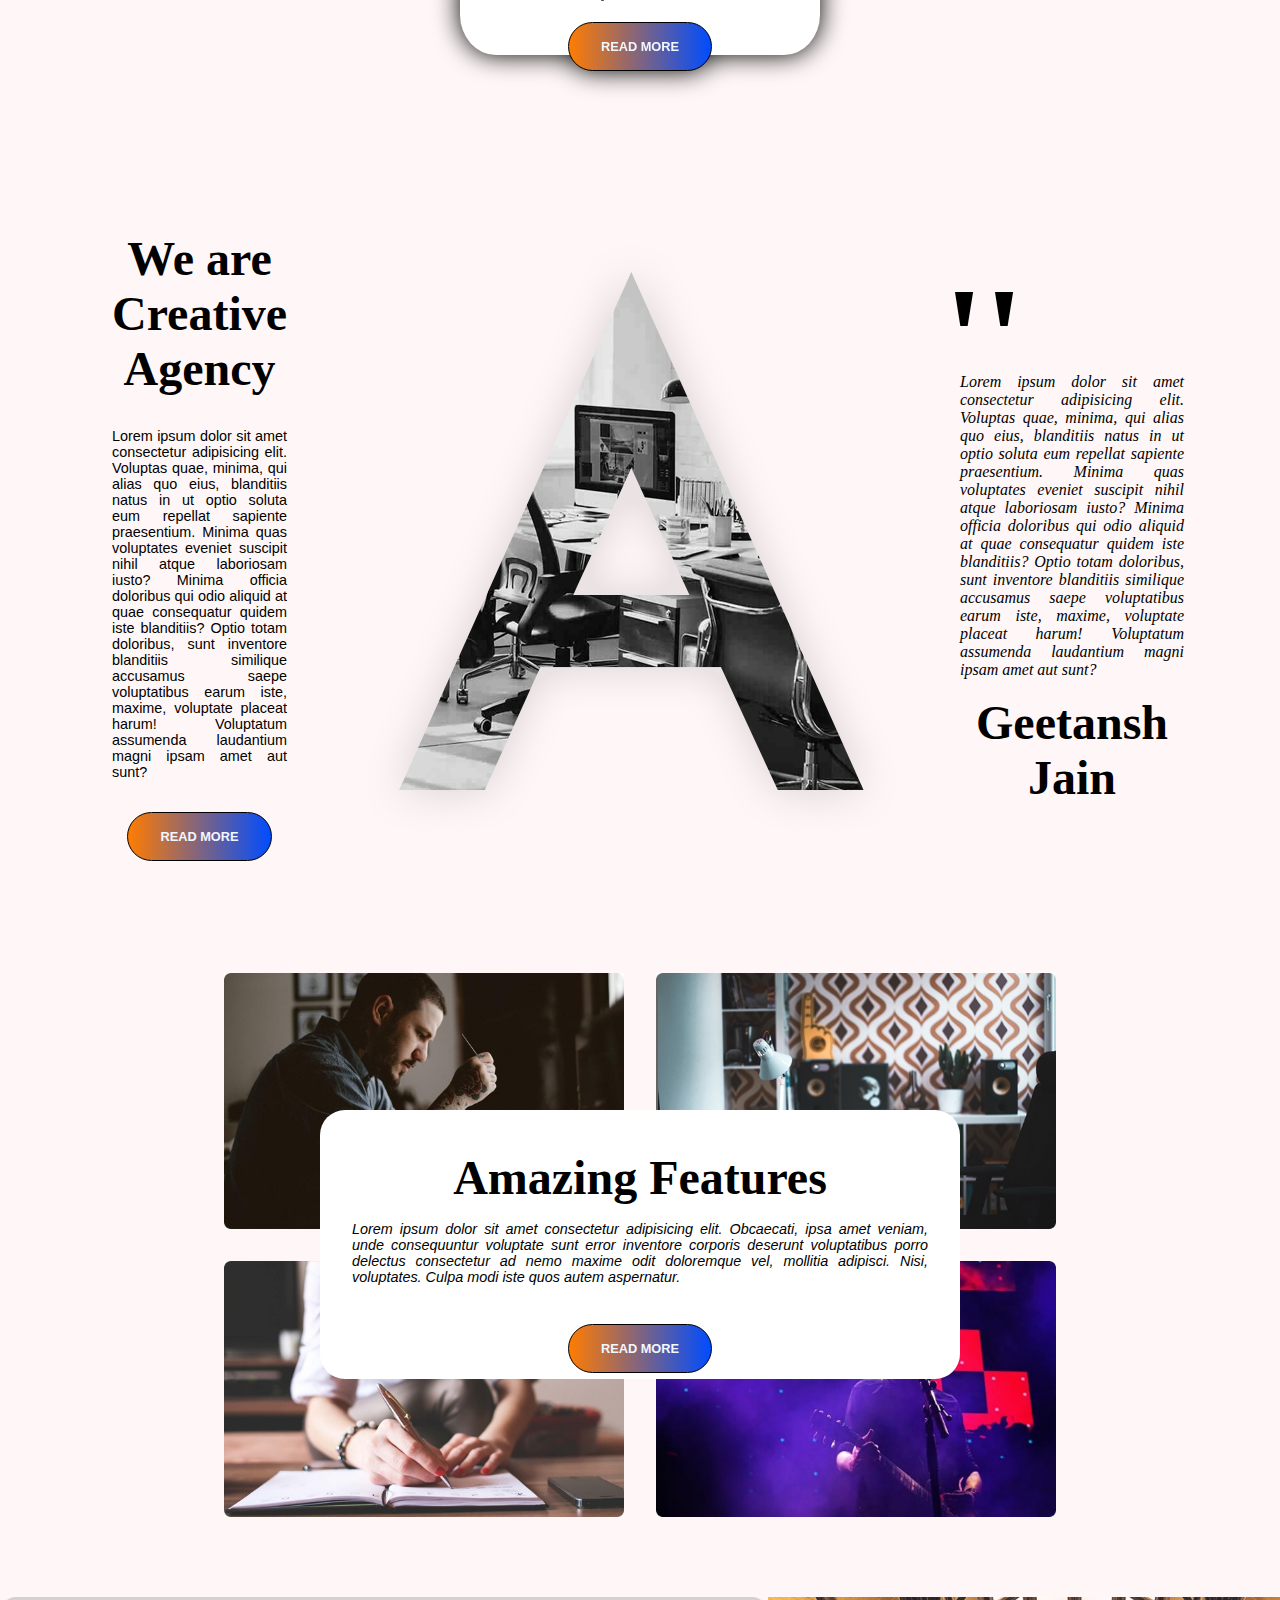
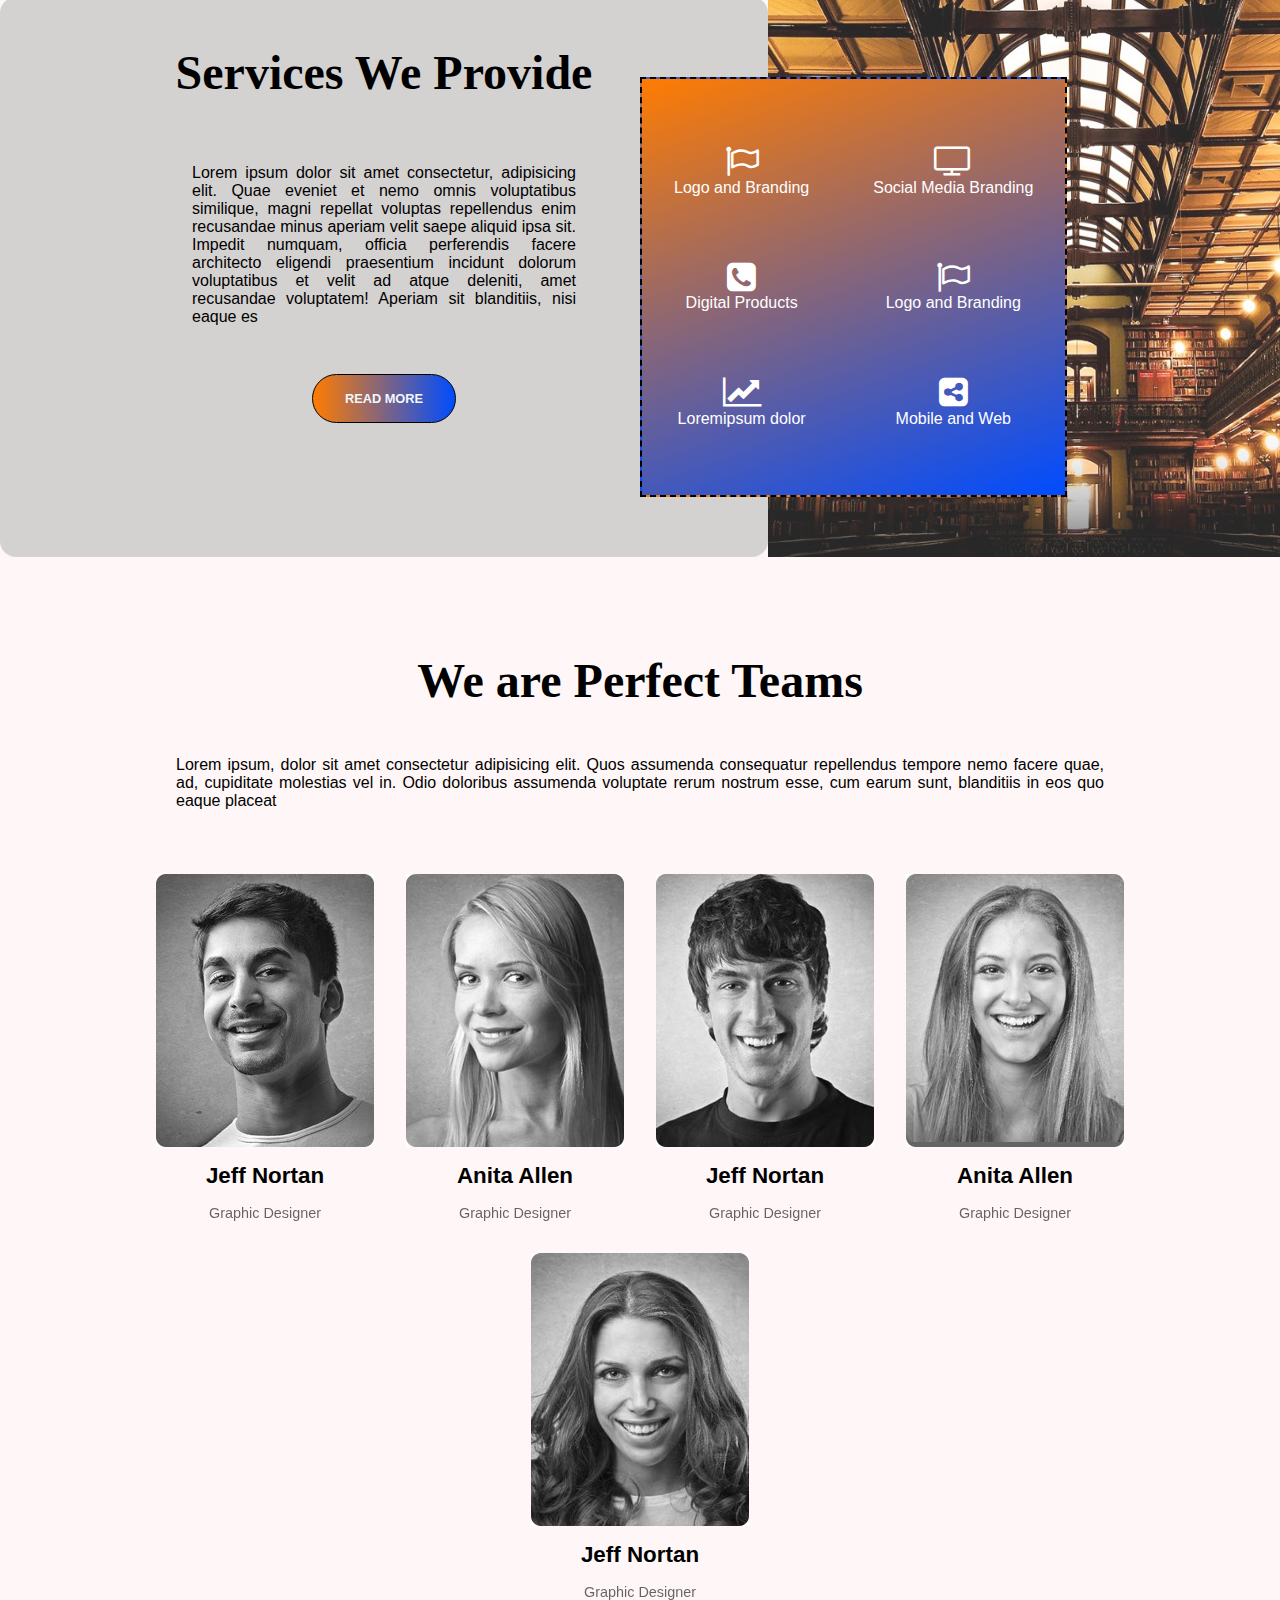
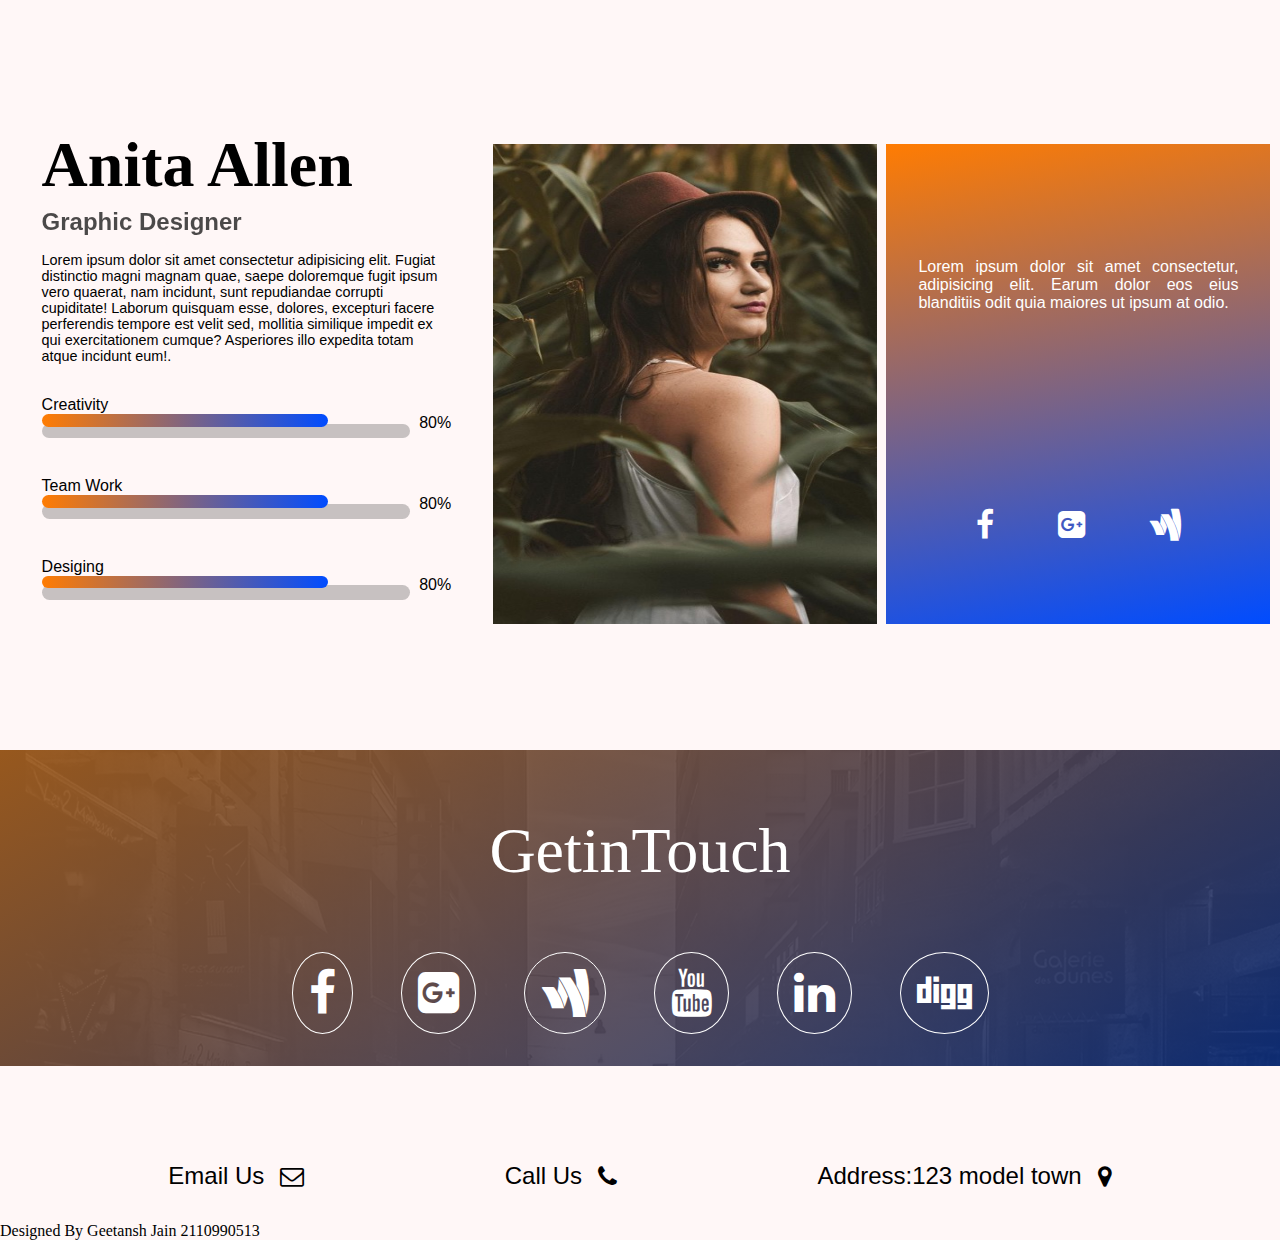
==== commit 8d2ffc7f: "updated" ====
--- a/index.html
+++ b/index.html
@@ -349,7 +349,7 @@
         </div>
 
         <div class="footer-container">
-            <div class="footer-text">Address</div>
+            <div class="footer-text">Address:123 model town</div>
             <div class="footer-logo"><i class="fa fa-map-marker" aria-hidden="true"></i></div>
         </div>
     </footer>
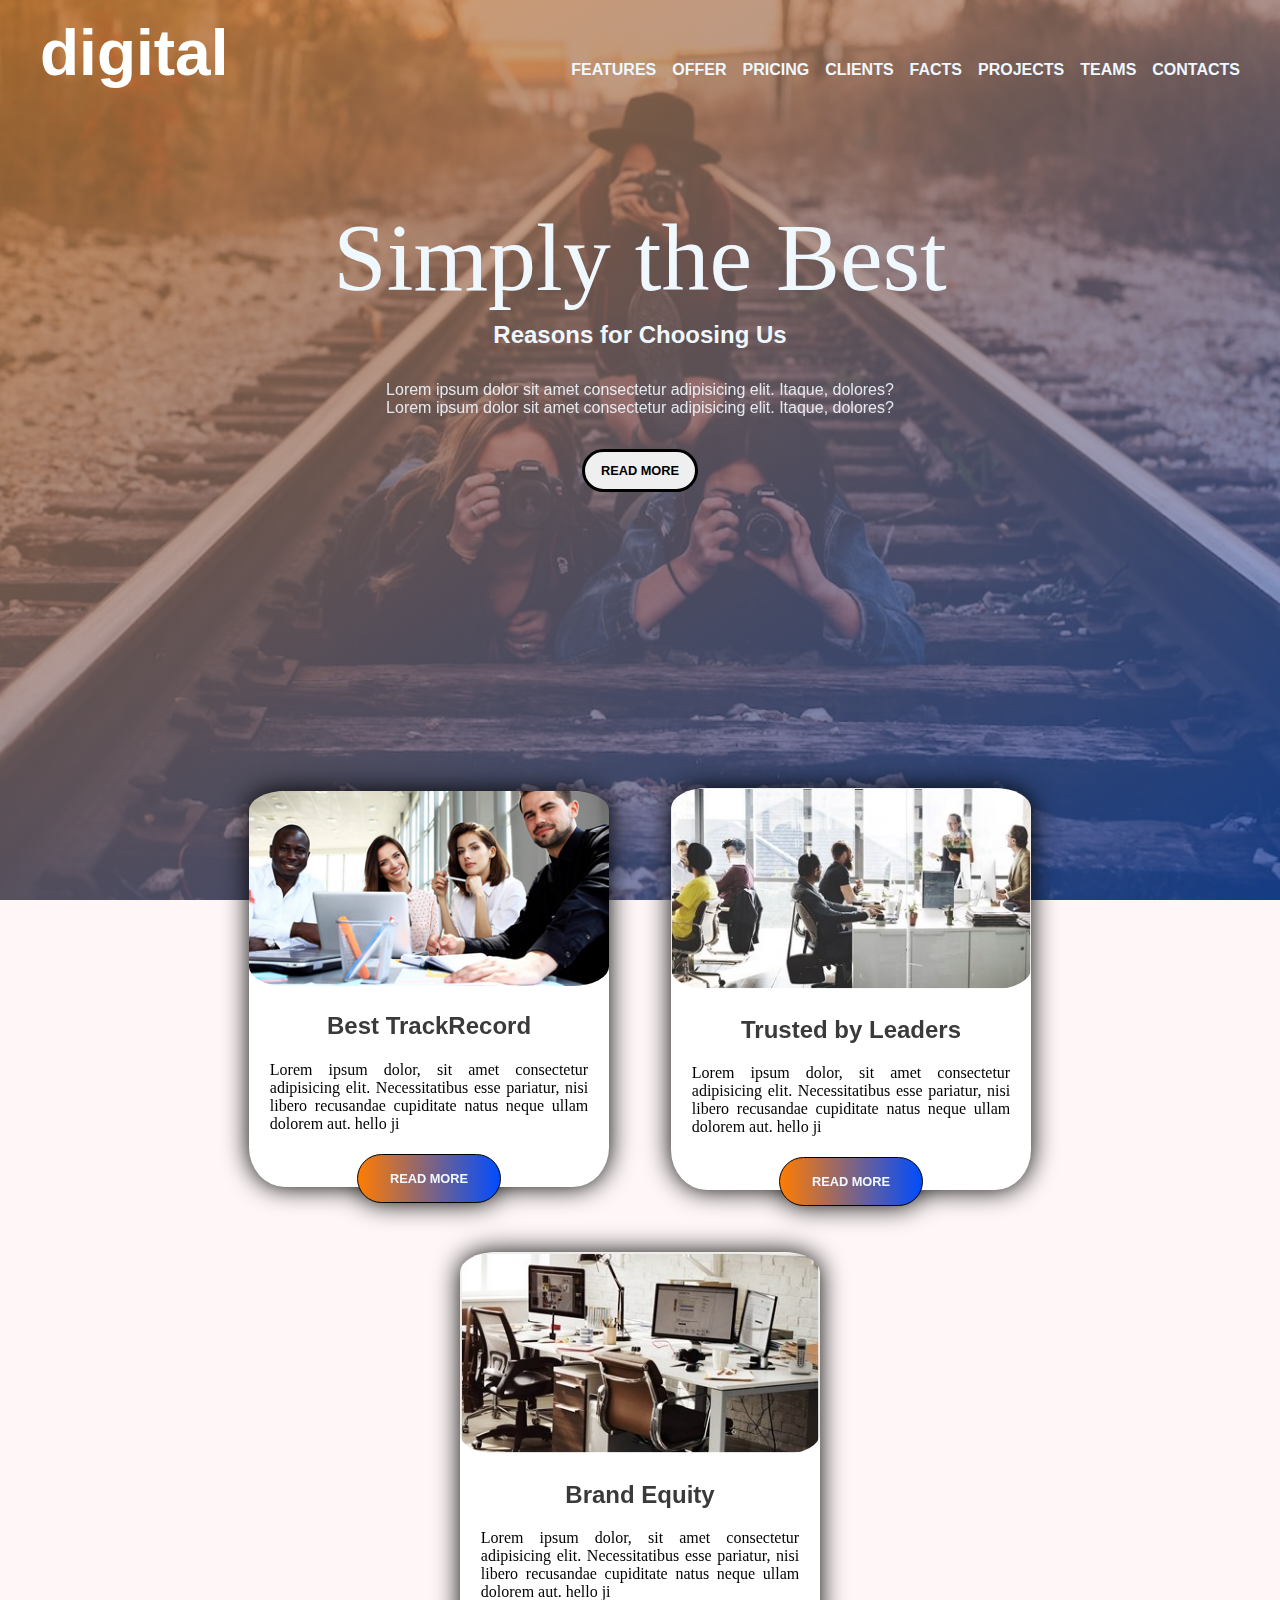
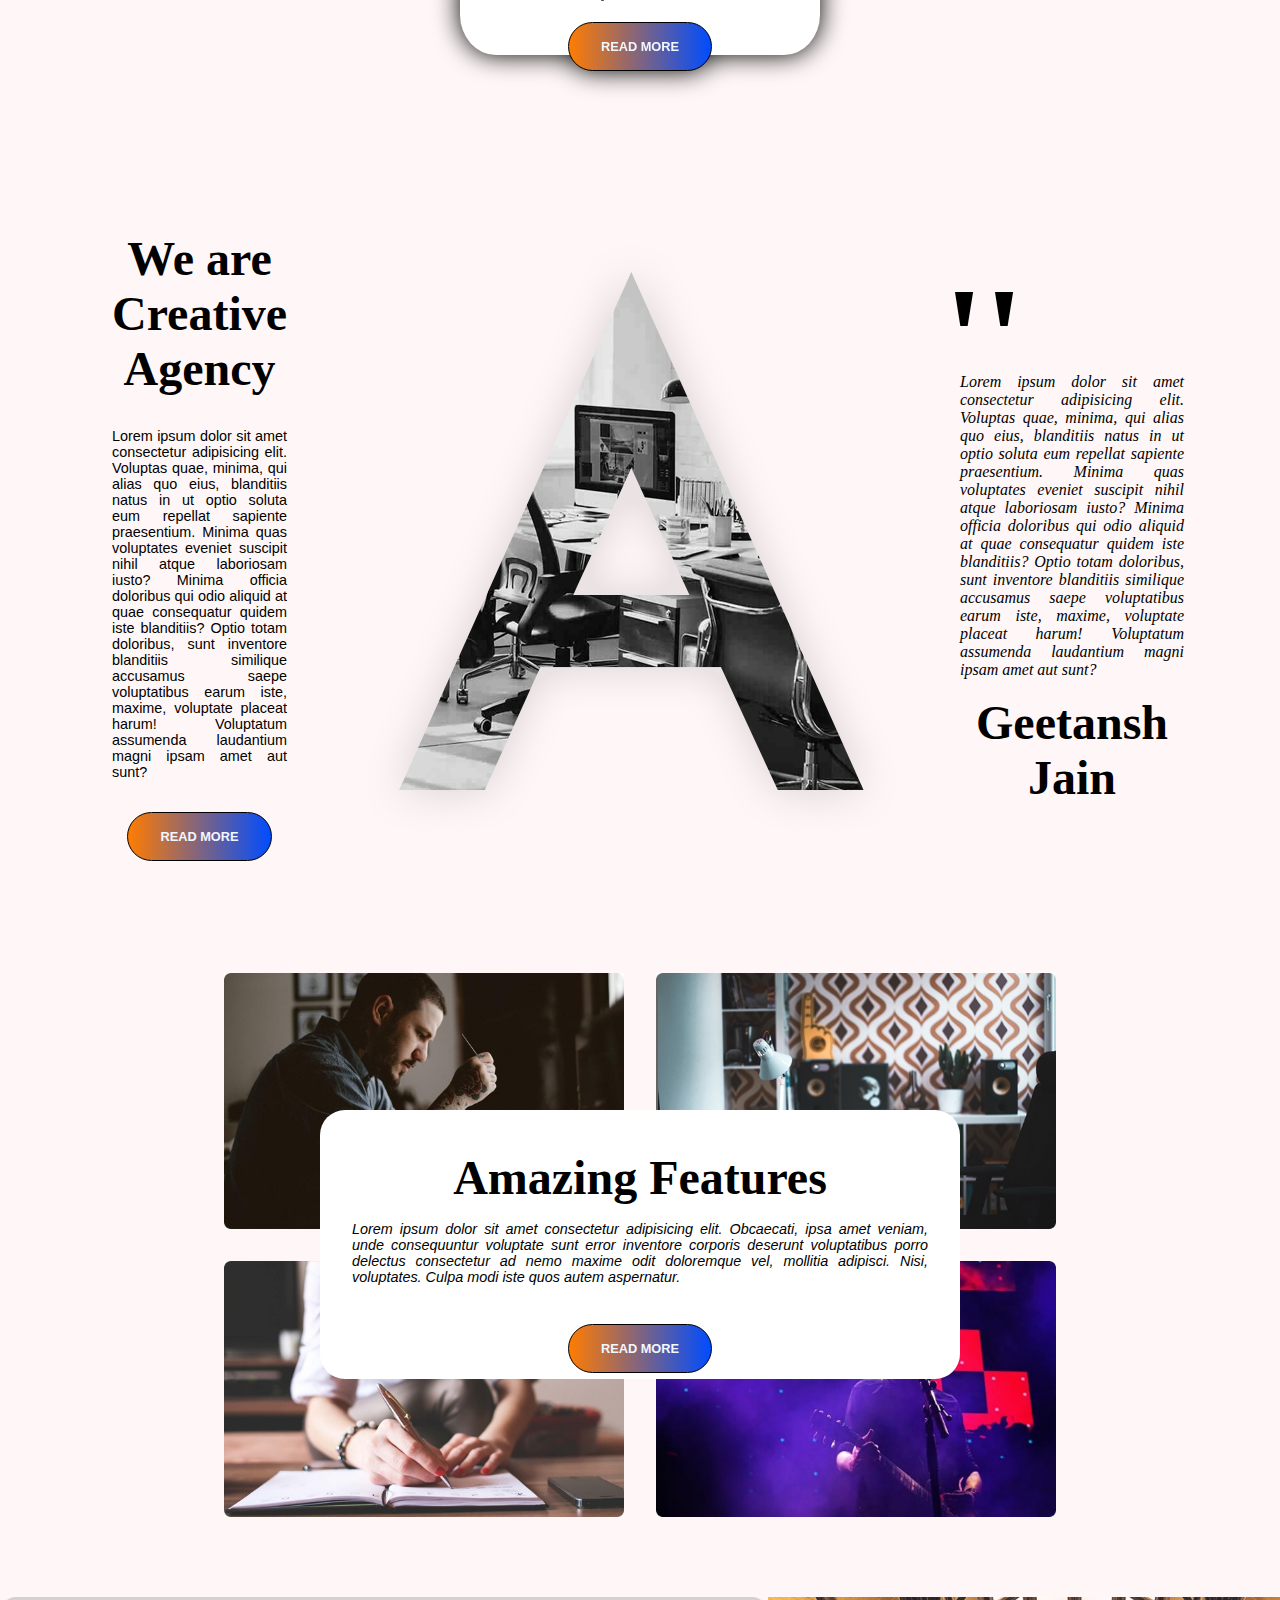
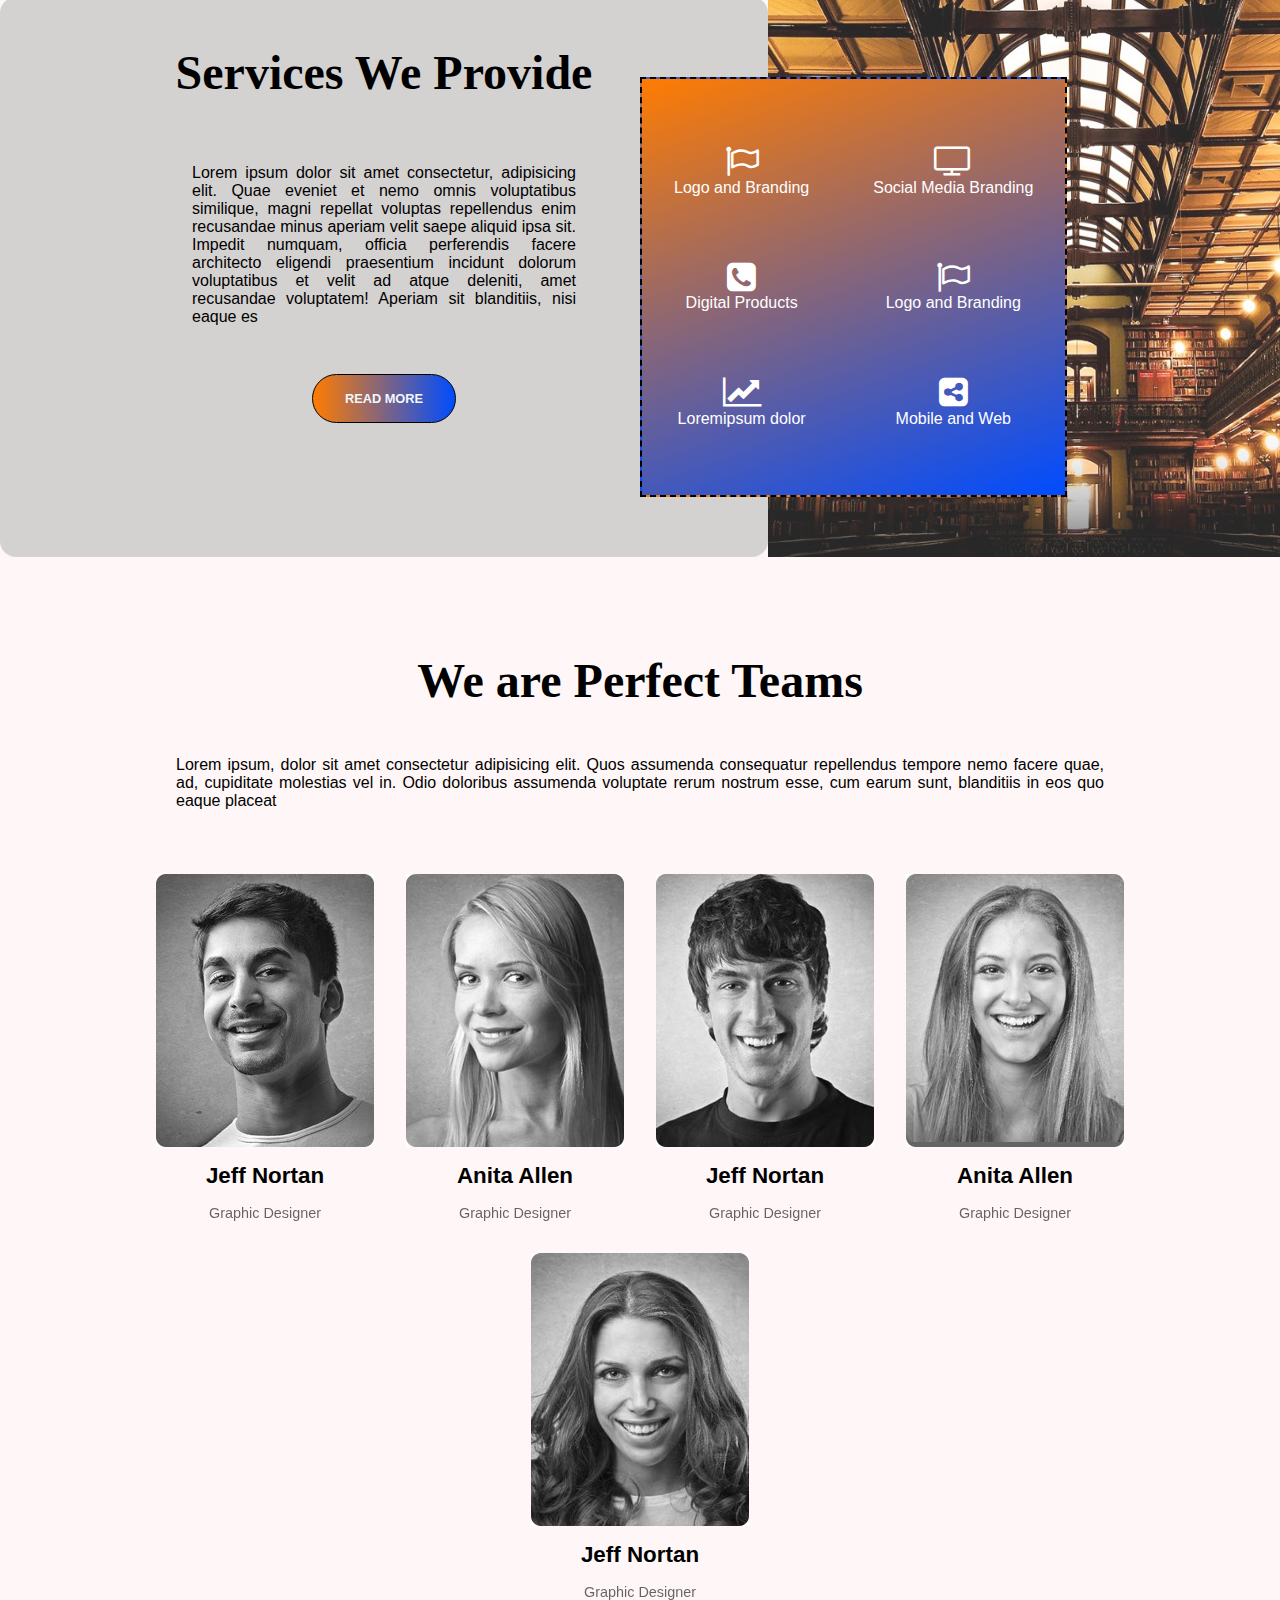
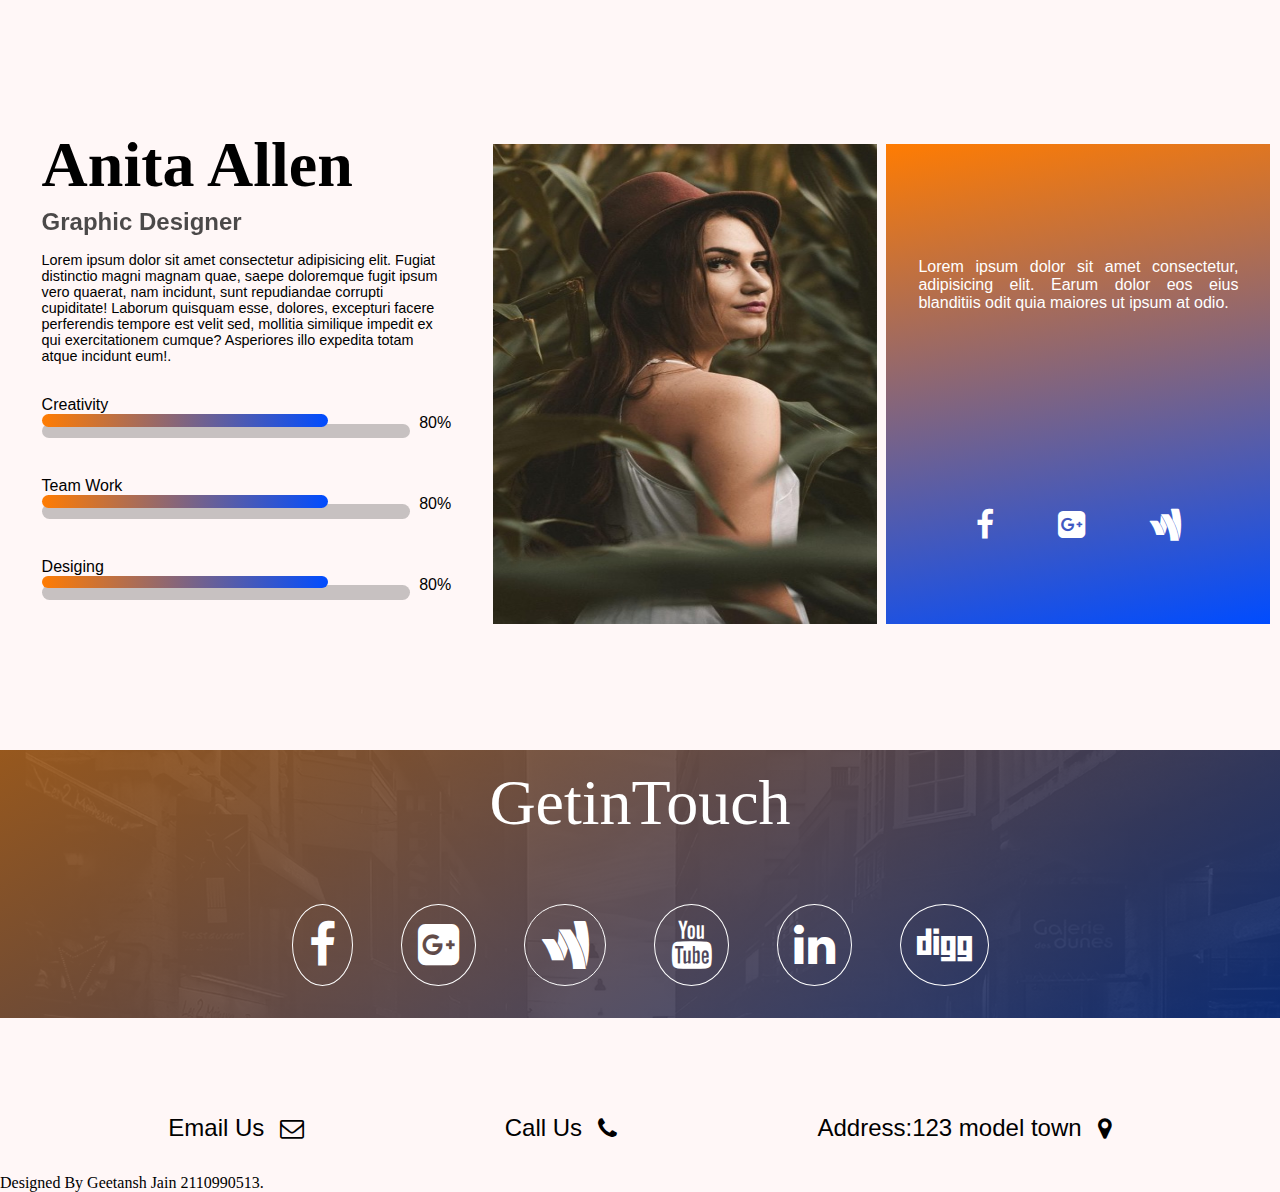
==== commit c0c07ea4: "check" ====
--- a/index.html
+++ b/index.html
@@ -1,362 +1,341 @@
 <!DOCTYPE html>
 <html lang="en">
-
-<head>
+  <head>
     <meta charset="UTF-8" />
     <meta name="viewport" content="width=device-width, initial-scale=1.0" />
     <title>Document</title>
-    <link rel="stylesheet" href="https://cdnjs.cloudflare.com/ajax/libs/font-awesome/4.7.0/css/font-awesome.min.css" />
+    <link
+      rel="stylesheet"
+      href="https://cdnjs.cloudflare.com/ajax/libs/font-awesome/4.7.0/css/font-awesome.min.css"
+    />
     <link rel="stylesheet" href="index.css" />
-</head>
-
-<body>
-
+  </head>
+
+  <body>
     <!-- HEADER -->
     <header>
-        <div class="nav-bar">
-            <div class="logo">digital</div>
-
-            <ul class="listing">
-                <li><a href="">FEATURES</a></li>
-                <li><a href="">OFFER</a></li>
-                <li><a href="">PRICING</a></li>
-                <li><a href="">CLIENTS</a></li>
-                <li><a href="">FACTS</a></li>
-                <li><a href="">PROJECTS</a></li>
-                <li><a href="">TEAMS</a></li>
-                <li><a href="">CONTACTS</a></li>
-            </ul>
-        </div>
-
-        <h1>Simply the Best</h1>
-        <p>Reasons for Choosing Us</p>
-        <div class="content-header">
-            Lorem ipsum dolor sit amet consectetur adipisicing elit. Itaque,
-            dolores?
-        </div>
-        <div class="content-header-1">
-            Lorem ipsum dolor sit amet consectetur adipisicing elit. Itaque,
-            dolores?
-        </div>
-        <button class="btn">READ MORE</button>
+      <div class="nav-bar">
+        <div class="logo">digital</div>
+
+        <ul class="listing">
+          <li><a href="">FEATURES</a></li>
+          <li><a href="">OFFER</a></li>
+          <li><a href="">PRICING</a></li>
+          <li><a href="">CLIENTS</a></li>
+          <li><a href="">FACTS</a></li>
+          <li><a href="">PROJECTS</a></li>
+          <li><a href="">TEAMS</a></li>
+          <li><a href="">CONTACTS</a></li>
+        </ul>
+      </div>
+
+      <h1>Simply the Best</h1>
+      <p>Reasons for Choosing Us</p>
+      <div class="content-header">
+        Lorem ipsum dolor sit amet consectetur adipisicing elit. Itaque,
+        dolores?
+      </div>
+      <div class="content-header-1">
+        Lorem ipsum dolor sit amet consectetur adipisicing elit. Itaque,
+        dolores?
+      </div>
+      <button class="btn">READ MORE</button>
     </header>
 
-
-
-
-
-
-
     <section>
-        <div class="header-fig">
-            <div class="header-fig-container">
-                <img src="assets/header_fig1.png" />
-                <h3>Best TrackRecord</h3>
-                <div class="header-fig-text">
-                    Lorem ipsum dolor, sit amet consectetur adipisicing elit.
-                    Necessitatibus esse pariatur, nisi libero recusandae cupiditate
-                    natus neque ullam dolorem aut. hello ji
-                </div>
-                <button class="header-fig-btn">READ MORE</button>
-            </div>
-
-            <div class="header-fig-container">
-                <img src="assets/header_fig2.jpg" />
-                <h3>Trusted by Leaders</h3>
-                <div class="header-fig-text">
-                    Lorem ipsum dolor, sit amet consectetur adipisicing elit.
-                    Necessitatibus esse pariatur, nisi libero recusandae cupiditate
-                    natus neque ullam dolorem aut. hello ji
-                </div>
-                <button class="header-fig-btn">READ MORE</button>
-            </div>
-
-            <div class="header-fig-container">
-                <img src="assets/header_fig3.jpg" />
-                <h3>Brand Equity</h3>
-                <div class="header-fig-text">
-                    Lorem ipsum dolor, sit amet consectetur adipisicing elit.
-                    Necessitatibus esse pariatur, nisi libero recusandae cupiditate
-                    natus neque ullam dolorem aut. hello ji
-                </div>
-                <button class="header-fig-btn">READ MORE</button>
-            </div>
-        </div>
+      <div class="header-fig">
+        <div class="header-fig-container">
+          <img src="assets/header_fig1.png" />
+          <h3>Best TrackRecord</h3>
+          <div class="header-fig-text">
+            Lorem ipsum dolor, sit amet consectetur adipisicing elit.
+            Necessitatibus esse pariatur, nisi libero recusandae cupiditate
+            natus neque ullam dolorem aut. hello ji
+          </div>
+          <button class="header-fig-btn">READ MORE</button>
+        </div>
+
+        <div class="header-fig-container">
+          <img src="assets/header_fig2.jpg" />
+          <h3>Trusted by Leaders</h3>
+          <div class="header-fig-text">
+            Lorem ipsum dolor, sit amet consectetur adipisicing elit.
+            Necessitatibus esse pariatur, nisi libero recusandae cupiditate
+            natus neque ullam dolorem aut. hello ji
+          </div>
+          <button class="header-fig-btn">READ MORE</button>
+        </div>
+
+        <div class="header-fig-container">
+          <img src="assets/header_fig3.jpg" />
+          <h3>Brand Equity</h3>
+          <div class="header-fig-text">
+            Lorem ipsum dolor, sit amet consectetur adipisicing elit.
+            Necessitatibus esse pariatur, nisi libero recusandae cupiditate
+            natus neque ullam dolorem aut. hello ji
+          </div>
+          <button class="header-fig-btn">READ MORE</button>
+        </div>
+      </div>
     </section>
 
-
-
     <!-- ABOUT US -->
 
     <article>
-
-        <div class="about-us-container">
-            <p class="about-us-h1">We are Creative Agency</p>
-            <p class="about-us-text">
-                Lorem ipsum dolor sit amet consectetur adipisicing elit. Voluptas quae, minima, qui alias quo eius,
-                blanditiis natus in ut optio soluta eum repellat sapiente praesentium. Minima quas voluptates eveniet
-                suscipit nihil atque laboriosam iusto? Minima officia doloribus qui odio aliquid at quae consequatur
-                quidem iste blanditiis? Optio totam doloribus, sunt inventore blanditiis similique accusamus saepe
-                voluptatibus earum iste, maxime, voluptate placeat harum! Voluptatum assumenda laudantium magni ipsam
-                amet aut sunt?
-            </p>
-            <button class="about-us-btn">READ MORE</button>
-        </div>
-
-
-        <div class="about-us-container">
-            <img src="assets/A.png">
-        </div>
-
-
-        <div class="about-us-container">
-            <p class="about-us-h2">''</p>
-
-            <p class="about-us-text2">
-                Lorem ipsum dolor sit amet consectetur adipisicing elit. Voluptas quae, minima, qui alias quo eius,
-                blanditiis natus in ut optio soluta eum repellat sapiente praesentium. Minima quas voluptates eveniet
-                suscipit nihil atque laboriosam iusto? Minima officia doloribus qui odio aliquid at quae consequatur
-                quidem iste blanditiis? Optio totam doloribus, sunt inventore blanditiis similique accusamus saepe
-                voluptatibus earum iste, maxime, voluptate placeat harum! Voluptatum assumenda laudantium magni ipsam
-                amet aut sunt?
-            </p>
-
-            <p class="about-us-h1">Geetansh Jain</p>
-        </div>
+      <div class="about-us-container">
+        <p class="about-us-h1">We are Creative Agency</p>
+        <p class="about-us-text">
+          Lorem ipsum dolor sit amet consectetur adipisicing elit. Voluptas
+          quae, minima, qui alias quo eius, blanditiis natus in ut optio soluta
+          eum repellat sapiente praesentium. Minima quas voluptates eveniet
+          suscipit nihil atque laboriosam iusto? Minima officia doloribus qui
+          odio aliquid at quae consequatur quidem iste blanditiis? Optio totam
+          doloribus, sunt inventore blanditiis similique accusamus saepe
+          voluptatibus earum iste, maxime, voluptate placeat harum! Voluptatum
+          assumenda laudantium magni ipsam amet aut sunt?
+        </p>
+        <button class="about-us-btn">READ MORE</button>
+      </div>
+
+      <div class="about-us-container">
+        <img src="assets/A.png" />
+      </div>
+
+      <div class="about-us-container">
+        <p class="about-us-h2">''</p>
+
+        <p class="about-us-text2">
+          Lorem ipsum dolor sit amet consectetur adipisicing elit. Voluptas
+          quae, minima, qui alias quo eius, blanditiis natus in ut optio soluta
+          eum repellat sapiente praesentium. Minima quas voluptates eveniet
+          suscipit nihil atque laboriosam iusto? Minima officia doloribus qui
+          odio aliquid at quae consequatur quidem iste blanditiis? Optio totam
+          doloribus, sunt inventore blanditiis similique accusamus saepe
+          voluptatibus earum iste, maxime, voluptate placeat harum! Voluptatum
+          assumenda laudantium magni ipsam amet aut sunt?
+        </p>
+
+        <p class="about-us-h1">Geetansh Jain</p>
+      </div>
     </article>
 
-
     <!-- FEATURES -->
 
     <section class="features">
-        <div class="feature-div">
-            <img src="assets/feature_fig1.jpg">
-            <img src="assets/feature_fig2.jpg">
-        </div>
-
-        <div class="feature-div">
-            <img src="assets/feature_fig3.jpg">
-            <img src="assets/feature_fig4.jpg">
-        </div>
-
-        <div class="features-amazingFeatures">
-            <h3 class="features-h1">Amazing Features</h3>
-            <p class="features-text">Lorem ipsum dolor sit amet consectetur adipisicing elit. Obcaecati, ipsa amet
-                veniam, unde consequuntur voluptate sunt error inventore corporis deserunt voluptatibus porro delectus
-                consectetur ad nemo maxime odit doloremque vel, mollitia adipisci. Nisi, voluptates. Culpa modi iste
-                quos autem aspernatur.</p>
-
-            <button class="features-btn">READ MORE</button>
-        </div>
-
+      <div class="feature-div">
+        <img src="assets/feature_fig1.jpg" />
+        <img src="assets/feature_fig2.jpg" />
+      </div>
+
+      <div class="feature-div">
+        <img src="assets/feature_fig3.jpg" />
+        <img src="assets/feature_fig4.jpg" />
+      </div>
+
+      <div class="features-amazingFeatures">
+        <h3 class="features-h1">Amazing Features</h3>
+        <p class="features-text">
+          Lorem ipsum dolor sit amet consectetur adipisicing elit. Obcaecati,
+          ipsa amet veniam, unde consequuntur voluptate sunt error inventore
+          corporis deserunt voluptatibus porro delectus consectetur ad nemo
+          maxime odit doloremque vel, mollitia adipisci. Nisi, voluptates. Culpa
+          modi iste quos autem aspernatur.
+        </p>
+
+        <button class="features-btn">READ MORE</button>
+      </div>
     </section>
 
-
-
     <!-- services -->
 
-
-
     <div class="serve">
-        <div class="serve-container1">
-            <h3 class="services-h3">Services We Provide</h3>
-            <div class="services-text">Lorem ipsum dolor sit amet consectetur, adipisicing elit. Quae eveniet et nemo
-                omnis voluptatibus similique, magni repellat voluptas repellendus enim recusandae minus aperiam velit
-                saepe aliquid ipsa sit. Impedit numquam, officia perferendis facere architecto eligendi praesentium
-                incidunt dolorum voluptatibus et velit ad atque deleniti, amet recusandae voluptatem! Aperiam sit
-                blanditiis, nisi eaque es
-            </div>
-            <button class="services-btn">READ MORE</button>
-        </div>
-        <div class="serve-container2">
-            <img src="./assets/service_fig1.jpg">
-        </div>
-
-
-        <div class="logo-six">
-            <div class="left-side">
-                <div class="logo-branding"><i class="fa fa-flag-o" aria-hidden="true"></i>
-                    <div>Logo and Branding</div>
-                </div>
-                <div class="logo-branding"><i class="fa fa-phone-square" aria-hidden="true"></i>
-                    <div>Digital Products</div>
-                </div>
-                <div class="logo-branding"><i class="fa fa-line-chart" aria-hidden="true"></i>
-                    <div>Loremipsum dolor</div>
-                </div>
-            </div>
-
-            <div class="right-side">
-                <div class="logo-branding"><i class="fa fa-television" aria-hidden="true"></i>
-                    <div>Social Media Branding</div>
-                </div>
-                <div class="logo-branding"><i class="fa fa-flag-o" aria-hidden="true"></i>
-                    <div>Logo and Branding</div>
-                </div>
-                <div class="logo-branding"><i class="fa fa-share-alt-square" aria-hidden="true"></i>
-                    <div>Mobile and Web</div>
-                </div>
-            </div>
-        </div>
+      <div class="serve-container1">
+        <h3 class="services-h3">Services We Provide</h3>
+        <div class="services-text">
+          Lorem ipsum dolor sit amet consectetur, adipisicing elit. Quae eveniet
+          et nemo omnis voluptatibus similique, magni repellat voluptas
+          repellendus enim recusandae minus aperiam velit saepe aliquid ipsa
+          sit. Impedit numquam, officia perferendis facere architecto eligendi
+          praesentium incidunt dolorum voluptatibus et velit ad atque deleniti,
+          amet recusandae voluptatem! Aperiam sit blanditiis, nisi eaque es
+        </div>
+        <button class="services-btn">READ MORE</button>
+      </div>
+      <div class="serve-container2">
+        <img src="./assets/service_fig1.jpg" />
+      </div>
+
+      <div class="logo-six">
+        <div class="left-side">
+          <div class="logo-branding">
+            <i class="fa fa-flag-o" aria-hidden="true"></i>
+            <div>Logo and Branding</div>
+          </div>
+          <div class="logo-branding">
+            <i class="fa fa-phone-square" aria-hidden="true"></i>
+            <div>Digital Products</div>
+          </div>
+          <div class="logo-branding">
+            <i class="fa fa-line-chart" aria-hidden="true"></i>
+            <div>Loremipsum dolor</div>
+          </div>
+        </div>
+
+        <div class="right-side">
+          <div class="logo-branding">
+            <i class="fa fa-television" aria-hidden="true"></i>
+            <div>Social Media Branding</div>
+          </div>
+          <div class="logo-branding">
+            <i class="fa fa-flag-o" aria-hidden="true"></i>
+            <div>Logo and Branding</div>
+          </div>
+          <div class="logo-branding">
+            <i class="fa fa-share-alt-square" aria-hidden="true"></i>
+            <div>Mobile and Web</div>
+          </div>
+        </div>
+      </div>
     </div>
 
-
-
-
-
-
-
     <!-- section -->
 
-
     <div class="teams">
-        <div class="teams-h1">We are Perfect Teams</div>
-        <div class="teams-text">Lorem ipsum, dolor sit amet consectetur adipisicing elit. Quos assumenda consequatur
-            repellendus tempore nemo facere quae, ad, cupiditate molestias vel in. Odio doloribus assumenda voluptate
-            rerum nostrum esse, cum earum sunt, blanditiis in eos quo eaque placeat
-        </div>
-
-        <div class="teams-container">
-
-        </div>
-
-        <div class="team-member-container">
-
-            <div class="teams-members">
-                <img src="assets/team_fig1.jpg">
-                <div class="team-name">Jeff Nortan</div>
-                <div class="team-role">Graphic Designer</div>
-            </div>
-
-            <div class="teams-members">
-                <img src="assets/team_fig2.jpg">
-                <div class="team-name">Anita Allen</div>
-                <div class="team-role">Graphic Designer</div>
-            </div>
-
-            <div class="teams-members">
-                <img src="assets/team_fig3.jpg">
-                <div class="team-name">Jeff Nortan</div>
-                <div class="team-role">Graphic Designer</div>
-            </div>
-
-            <div class="teams-members">
-                <img src="assets/team_fig4.jpg">
-                <div class="team-name">Anita Allen</div>
-                <div class="team-role">Graphic Designer</div>
-            </div>
-
-            <div class="teams-members">
-                <img src="assets/team_fig5.jpg">
-                <div class="team-name">Jeff Nortan</div>
-                <div class="team-role">Graphic Designer</div>
-            </div>
-
-        </div>
-
+      <div class="teams-h1">We are Perfect Teams</div>
+      <div class="teams-text">
+        Lorem ipsum, dolor sit amet consectetur adipisicing elit. Quos assumenda
+        consequatur repellendus tempore nemo facere quae, ad, cupiditate
+        molestias vel in. Odio doloribus assumenda voluptate rerum nostrum esse,
+        cum earum sunt, blanditiis in eos quo eaque placeat
+      </div>
+
+      <div class="teams-container"></div>
+
+      <div class="team-member-container">
+        <div class="teams-members">
+          <img src="assets/team_fig1.jpg" />
+          <div class="team-name">Jeff Nortan</div>
+          <div class="team-role">Graphic Designer</div>
+        </div>
+
+        <div class="teams-members">
+          <img src="assets/team_fig2.jpg" />
+          <div class="team-name">Anita Allen</div>
+          <div class="team-role">Graphic Designer</div>
+        </div>
+
+        <div class="teams-members">
+          <img src="assets/team_fig3.jpg" />
+          <div class="team-name">Jeff Nortan</div>
+          <div class="team-role">Graphic Designer</div>
+        </div>
+
+        <div class="teams-members">
+          <img src="assets/team_fig4.jpg" />
+          <div class="team-name">Anita Allen</div>
+          <div class="team-role">Graphic Designer</div>
+        </div>
+
+        <div class="teams-members">
+          <img src="assets/team_fig5.jpg" />
+          <div class="team-name">Jeff Nortan</div>
+          <div class="team-role">Graphic Designer</div>
+        </div>
+      </div>
     </div>
 
-
-
-
-
-
-
-
-
     <!-- member -->
 
     <div class="member">
-        <div class="member-container1">
-            <h2 class="member-container1-h2">Anita Allen</h2>
-            <h3 class="member-container1-h3">Graphic Designer</h3>
-            <div class="member-container1-text">Lorem ipsum dolor sit amet consectetur adipisicing elit. Fugiat
-                distinctio magni magnam quae, saepe doloremque fugit ipsum vero quaerat, nam incidunt, sunt repudiandae
-                corrupti cupiditate! Laborum quisquam esse, dolores, excepturi facere perferendis tempore est velit sed,
-                mollitia similique impedit ex qui exercitationem cumque? Asperiores illo expedita totam atque incidunt
-                eum!.</div>
-
-            <div class="member-ranges">
-                <div class="member-ranges-text">Creativity</div>
-                <span class="member-ranges-bar"></span>
-                <span class="member-ranges-text1">80%</span>
-                <div class="member-ranges-bar1"></div>
-            </div>
-
-            <div class="member-ranges">
-                <div class="member-ranges-text">Team Work</div>
-                <span class="member-ranges-bar"></span>
-                <span class="member-ranges-text1">80%</span>
-                <div class="member-ranges-bar1"></div>
-            </div>
-
-            <div class="member-ranges">
-                <div class="member-ranges-text">Desiging</div>
-                <span class="member-ranges-bar"></span>
-                <span class="member-ranges-text1">80%</span>
-                <div class="member-ranges-bar1"></div>
-            </div>
-        </div>
-
-
-
-
-
-        <div class="member-container2">
-            <img src="assets/member_fig1.jpg">
-        </div>
-        
-
-        
-
-        <div class="member-container3">
-            <div class="member-container3-text">Lorem ipsum dolor sit amet consectetur, adipisicing elit. Earum
-                dolor eos eius blanditiis odit quia maiores ut ipsum at odio.</div>
-            <div class="member-container3-logos">
-                <i class="fa fa-facebook" aria-hidden="true"></i>
-                <i class="fa fa-google-plus-square" aria-hidden="true"></i>
-                <i class="fa fa-google-wallet" aria-hidden="true"></i>
-            </div>
-        </div>
-
+      <div class="member-container1">
+        <h2 class="member-container1-h2">Anita Allen</h2>
+        <h3 class="member-container1-h3">Graphic Designer</h3>
+        <div class="member-container1-text">
+          Lorem ipsum dolor sit amet consectetur adipisicing elit. Fugiat
+          distinctio magni magnam quae, saepe doloremque fugit ipsum vero
+          quaerat, nam incidunt, sunt repudiandae corrupti cupiditate! Laborum
+          quisquam esse, dolores, excepturi facere perferendis tempore est velit
+          sed, mollitia similique impedit ex qui exercitationem cumque?
+          Asperiores illo expedita totam atque incidunt eum!.
+        </div>
+
+        <div class="member-ranges">
+          <div class="member-ranges-text">Creativity</div>
+          <span class="member-ranges-bar"></span>
+          <span class="member-ranges-text1">80%</span>
+          <div class="member-ranges-bar1"></div>
+        </div>
+
+        <div class="member-ranges">
+          <div class="member-ranges-text">Team Work</div>
+          <span class="member-ranges-bar"></span>
+          <span class="member-ranges-text1">80%</span>
+          <div class="member-ranges-bar1"></div>
+        </div>
+
+        <div class="member-ranges">
+          <div class="member-ranges-text">Desiging</div>
+          <span class="member-ranges-bar"></span>
+          <span class="member-ranges-text1">80%</span>
+          <div class="member-ranges-bar1"></div>
+        </div>
+      </div>
+
+      <div class="member-container2">
+        <img src="assets/member_fig1.jpg" />
+      </div>
+
+      <div class="member-container3">
+        <div class="member-container3-text">
+          Lorem ipsum dolor sit amet consectetur, adipisicing elit. Earum dolor
+          eos eius blanditiis odit quia maiores ut ipsum at odio.
+        </div>
+        <div class="member-container3-logos">
+          <i class="fa fa-facebook" aria-hidden="true"></i>
+          <i class="fa fa-google-plus-square" aria-hidden="true"></i>
+          <i class="fa fa-google-wallet" aria-hidden="true"></i>
+        </div>
+      </div>
     </div>
-    
-    
-    
 
     <div class="touch">
-        <div class="touch-h1">GetinTouch</div>
-        <div class="touch-logos">
-            <i class="fa fa-facebook" aria-hidden="true"></i>
-            <i class="fa fa-google-plus-square" aria-hidden="true"></i>
-            <i class="fa fa-google-wallet" aria-hidden="true"></i>
-            <i class="fa fa-youtube" aria-hidden="true"></i>
-            <i class="fa fa-linkedin" aria-hidden="true"></i>
-            <i class="fa fa-digg" aria-hidden="true"></i>
-        </div>
+      <div class="touch-h1">GetinTouch</div>
+      <div class="touch-logos">
+        <i class="fa fa-facebook" aria-hidden="true"></i>
+        <i class="fa fa-google-plus-square" aria-hidden="true"></i>
+        <i class="fa fa-google-wallet" aria-hidden="true"></i>
+        <i class="fa fa-youtube" aria-hidden="true"></i>
+        <i class="fa fa-linkedin" aria-hidden="true"></i>
+        <i class="fa fa-digg" aria-hidden="true"></i>
+      </div>
     </div>
 
-
     <footer class="footer">
-        <div class="footer-container">
-            <div class="footer-text"><a href = "mailto:jaingeetansh@gmail.com">Email Us</a></div>
-            <div class="footer-logo"><i class="fa fa-envelope-o" aria-hidden="true"></i></div>
-        </div>
-
-        <div class="footer-container">
-            <div class="footer-text"><a href = "tel:+917082722250">Call Us</a></div>
-            <div class="footer-logo"><i class="fa fa-phone" aria-hidden="true"></i></div>
-        </div>
-
-        <div class="footer-container">
-            <div class="footer-text">Address:123 model town</div>
-            <div class="footer-logo"><i class="fa fa-map-marker" aria-hidden="true"></i></div>
-        </div>
+      <div class="footer-container">
+        <div class="footer-text">
+          <a href="mailto:jaingeetansh@gmail.com">Email Us</a>
+        </div>
+        <div class="footer-logo">
+          <i class="fa fa-envelope-o" aria-hidden="true"></i>
+        </div>
+      </div>
+
+      <div class="footer-container">
+        <div class="footer-text"><a href="tel:+917082722250">Call Us</a></div>
+        <div class="footer-logo">
+          <i class="fa fa-phone" aria-hidden="true"></i>
+        </div>
+      </div>
+
+      <div class="footer-container">
+        <div class="footer-text">Address:123 model town</div>
+        <div class="footer-logo">
+          <i class="fa fa-map-marker" aria-hidden="true"></i>
+        </div>
+      </div>
     </footer>
-    
-
-    <p>Designed By Geetansh Jain 2110990513</p>
+
+    <p>Designed By Geetansh Jain 2110990513.</p>
     <script src="./index.js"></script>
-</body>
-
-</html>+  </body>
+</html>
--- a/index.css
+++ b/index.css
@@ -701,9 +701,13 @@
 
 .touch{
     margin-top: 5rem;
+    display: flex;
+    flex-direction: column;
     background-image:linear-gradient(150deg, rgba(206, 120, 40, 0.732), rgba(22, 76, 201, 0.562)),url('assets/get-in-touch.png');
     background-size: 100% 100%;
     background-repeat: no-repeat;
+    justify-content: center;
+    align-items: center;
     flex-wrap: wrap;
     width: 100%;
 }
@@ -711,7 +715,7 @@
 .touch-h1{
     color: white;
     text-align: center;
-    padding-top: 4rem;
+    padding-top: 1rem;
     font-family: 'Brush Script MT', cursive;
     font-weight: 400;
     font-size: 4rem;
@@ -722,7 +726,7 @@
     display: flex;
     flex-direction: row;
     gap:3rem;
-    justify-content:center;
+    justify-content: center;
     align-items: center;
     color: white;
     padding-top: 4rem;
@@ -844,6 +848,18 @@
 
     .logo{
         margin-bottom: 1rem;
+    }
+
+    .about-us-container{
+        display: flex;
+        justify-content: center;
+        align-items: center;
+        width: 100%;
+    }
+
+    .about-us-container img{
+        width: 100%;
+        height: 100%;
     }
 
     header h1{
@@ -1006,6 +1022,8 @@
         flex-wrap: wrap;
         background:linear-gradient(170deg, rgb(255, 124, 2), rgb(0, 76, 255));
     }
+
+
     
 }
 
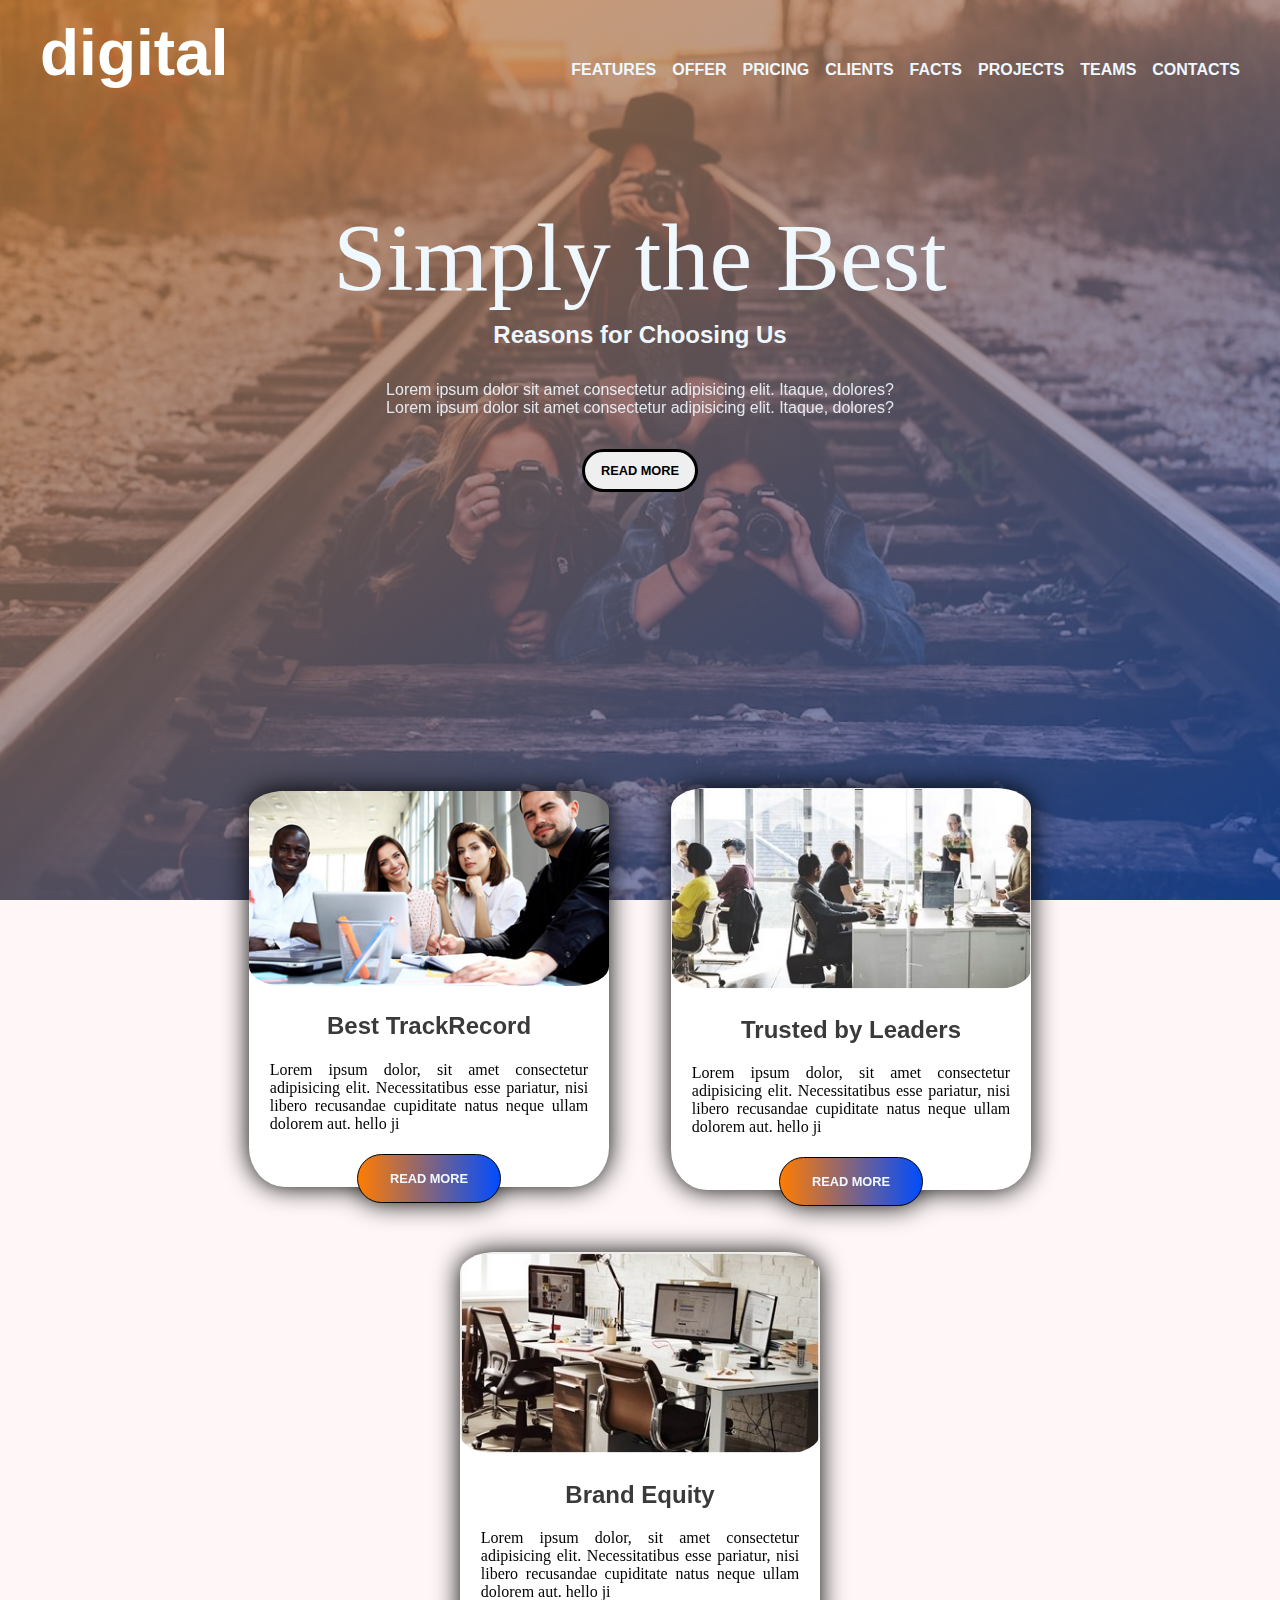
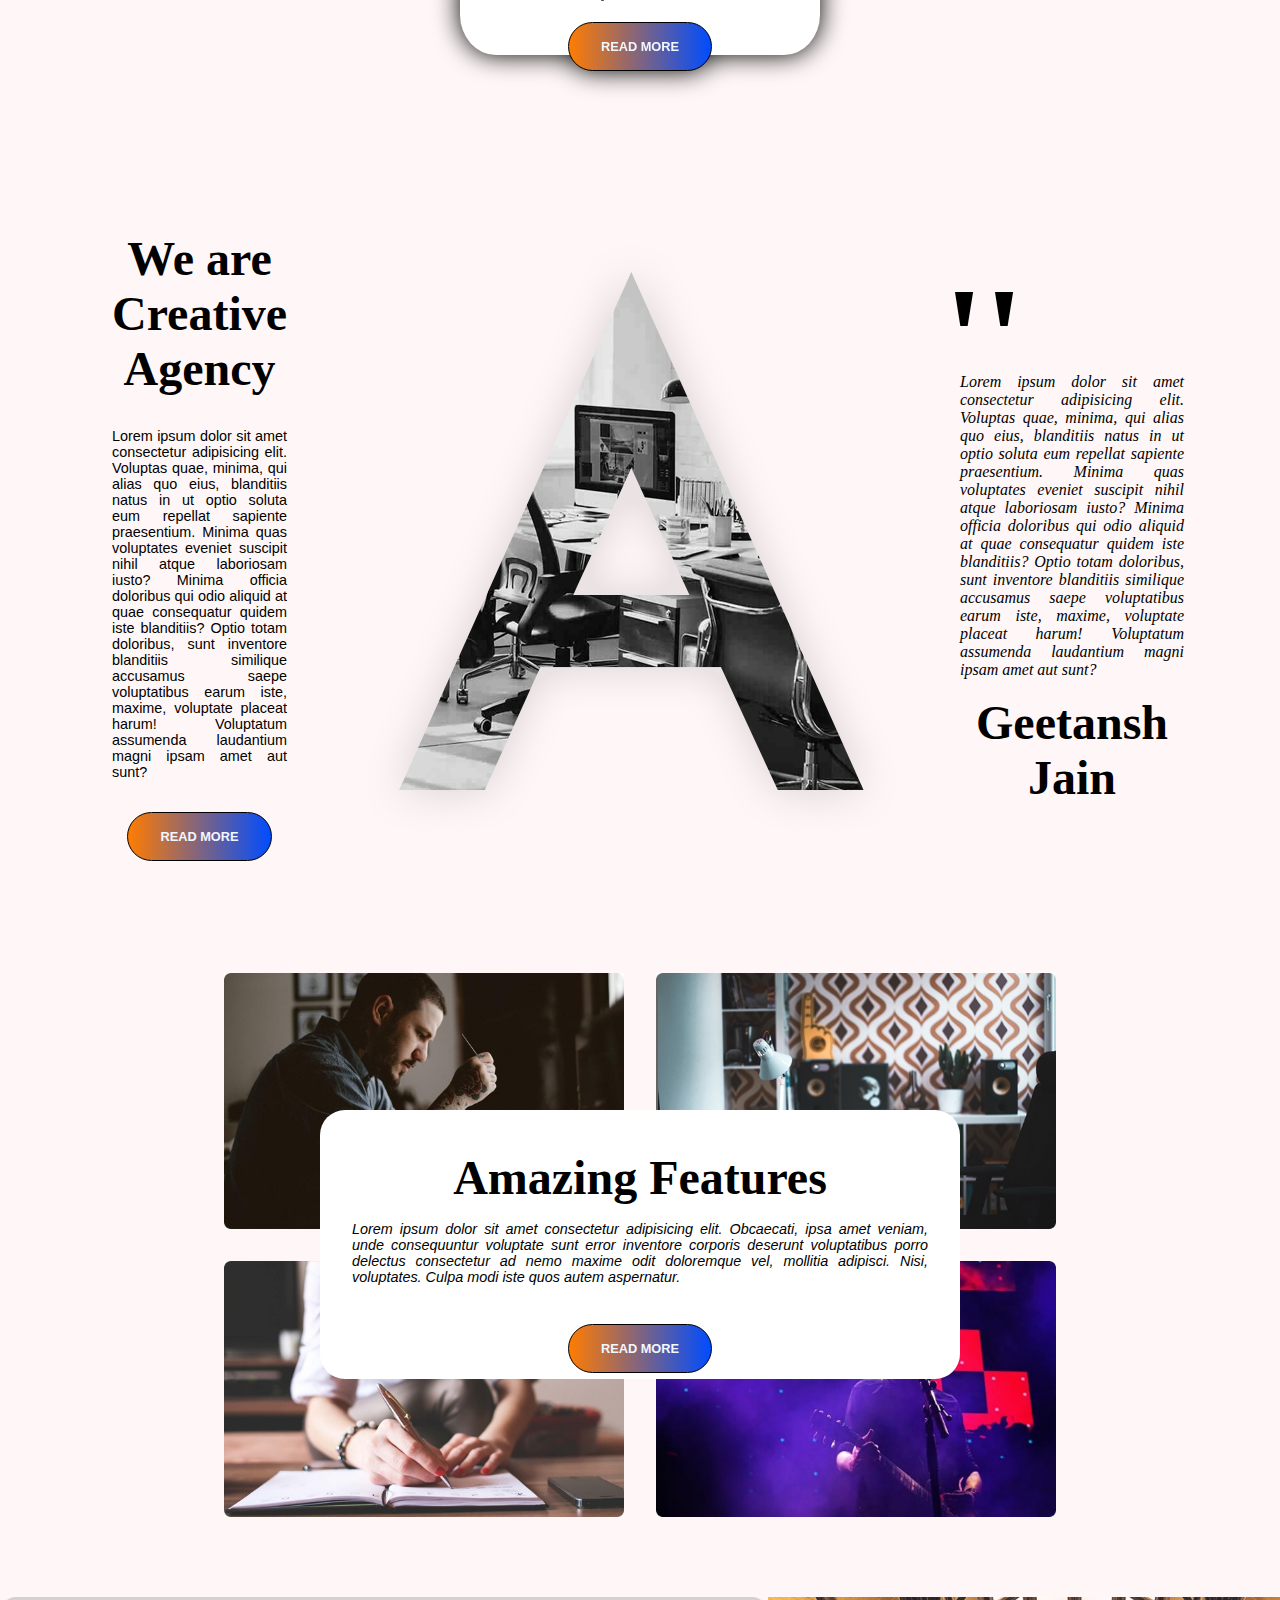
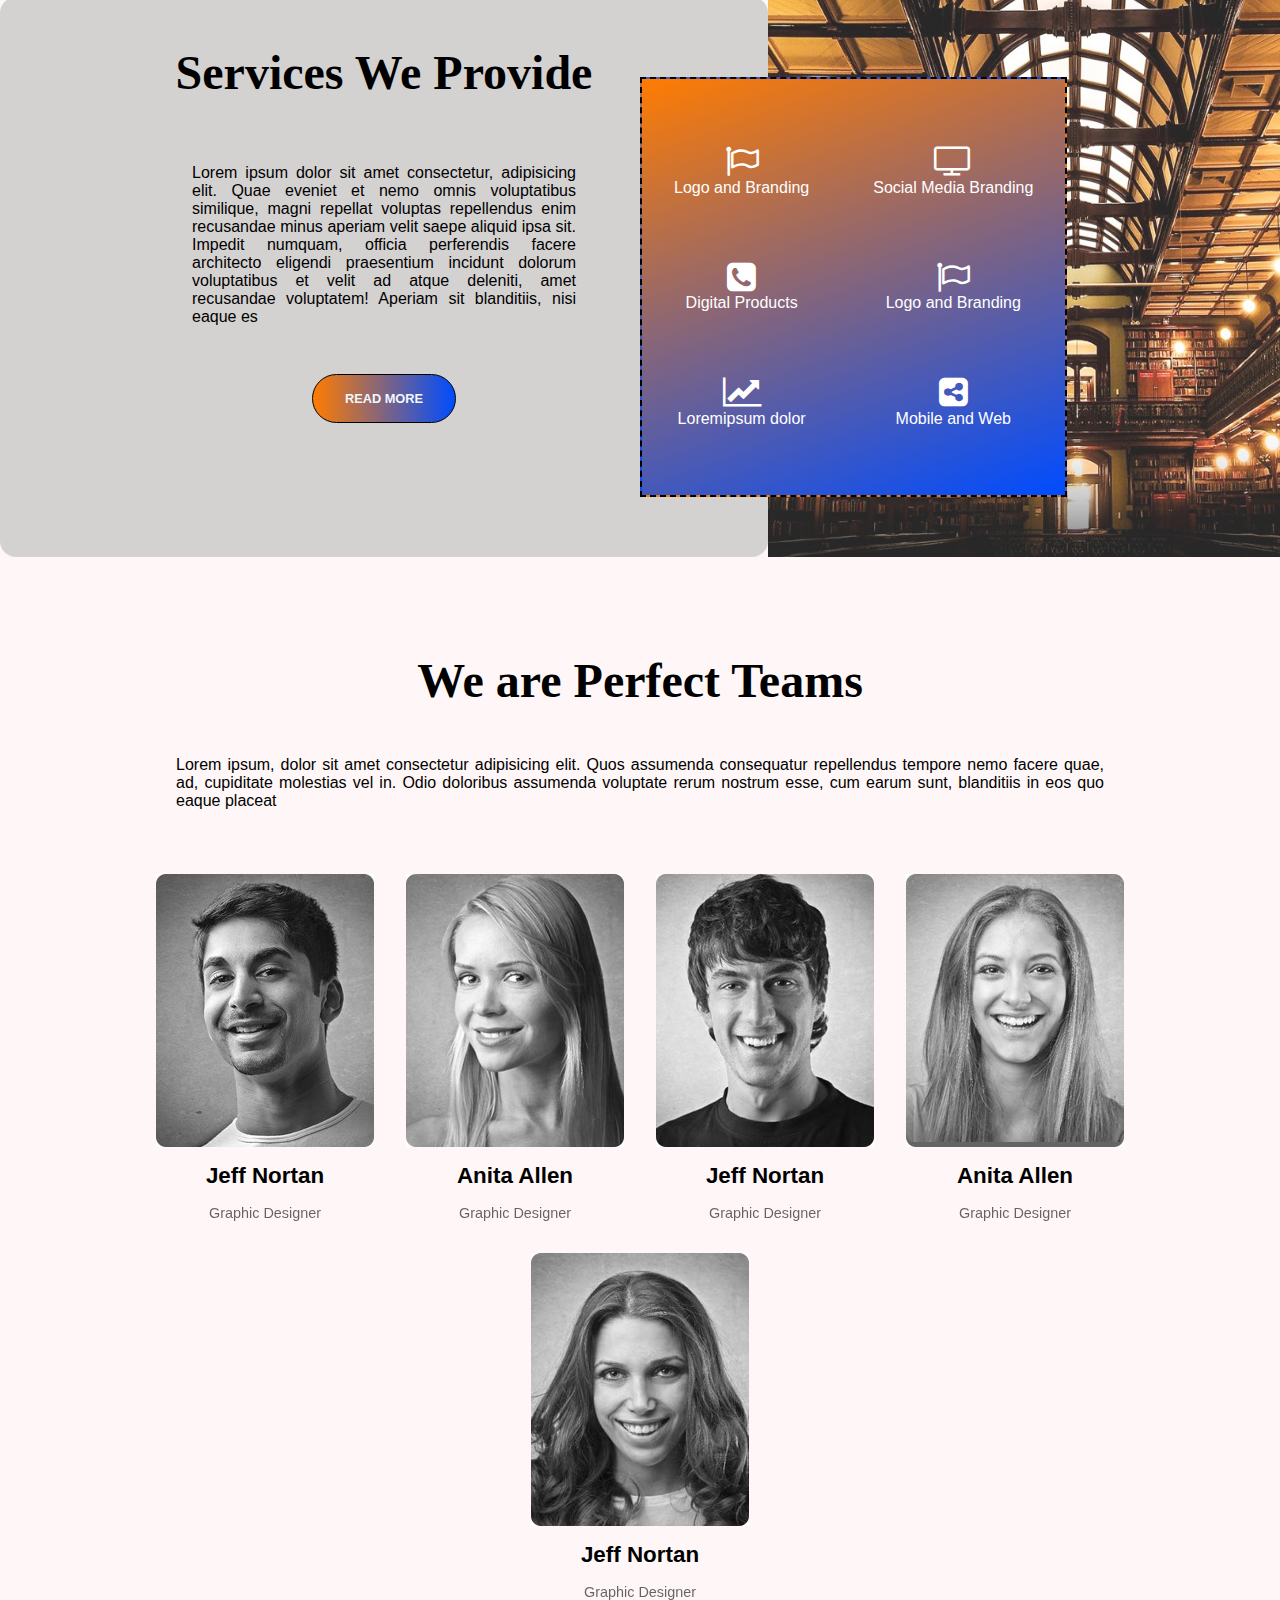
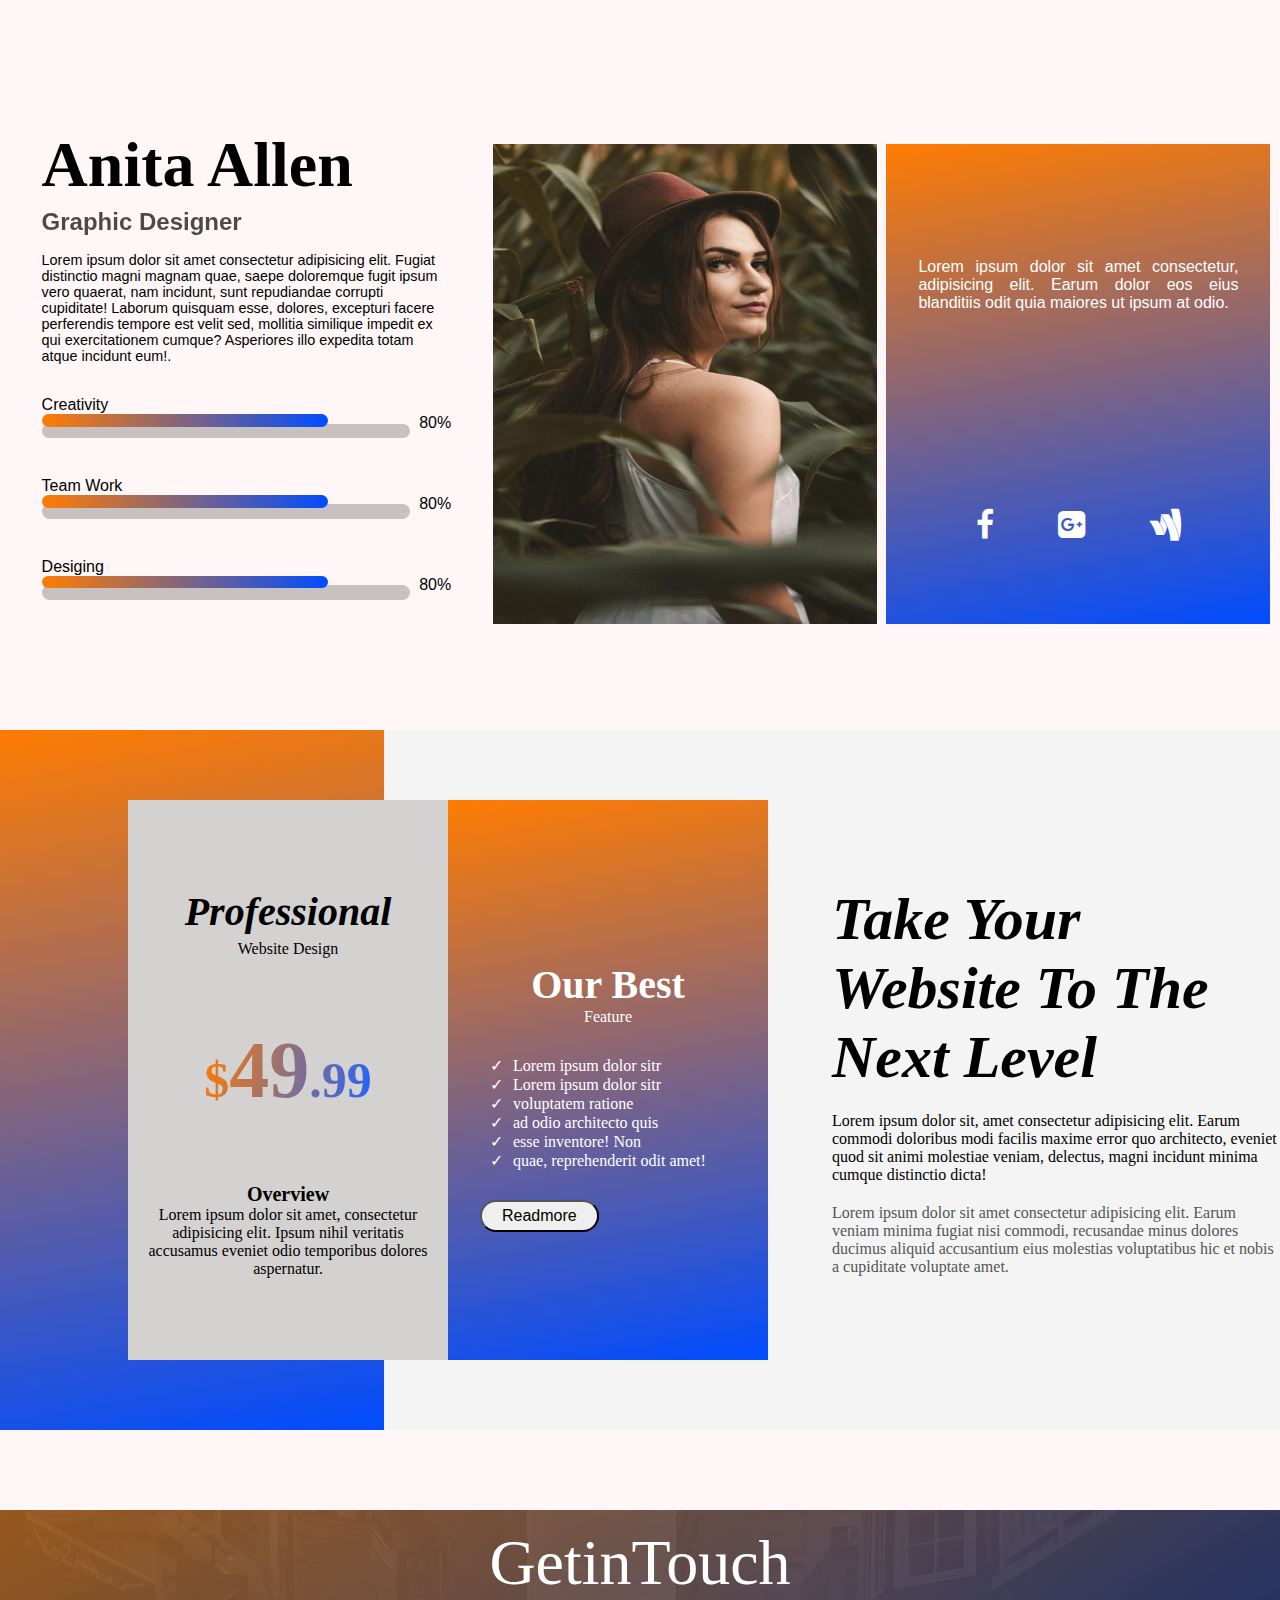
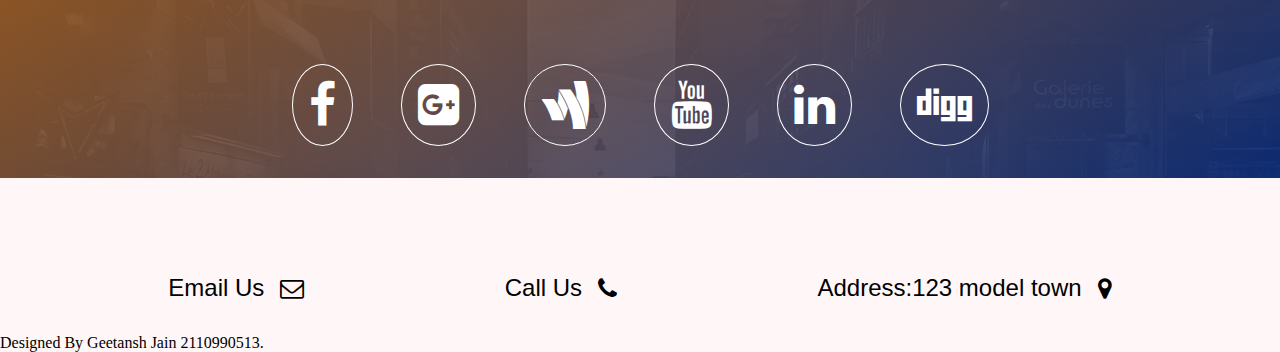
==== commit 113e56fd: "done proffesional section" ====
--- a/index.html
+++ b/index.html
@@ -298,6 +298,66 @@
       </div>
     </div>
 
+    <!-- profesional -->
+    <div class="proffesional">
+      <div class="proffesional-1"></div>
+      <div class="proffesional-2">
+        <div class="proffesional-2-1">
+          <span class="p-heading">
+            <h1>Professional</h1>
+            <p>Website Design</p>
+          </span>
+
+          <span class="p-price">
+            <p>$<span>49</span>.99</p>
+          </span>
+
+          <span class="p-overview">
+            <h2>Overview</h2>
+            <p>
+              Lorem ipsum dolor sit amet, consectetur adipisicing elit. Ipsum
+              nihil veritatis accusamus eveniet odio temporibus dolores
+              aspernatur.
+            </p>
+          </span>
+        </div>
+        <div class="proffesional-2-2">
+          <div class="p-heading2">
+            <h1>Our Best</h1>
+            <p>Feature</p>
+          </div>
+          <ul class="p-list">
+            <li>Lorem ipsum dolor sitr</li>
+            <li>Lorem ipsum dolor sitr</li>
+            <li>voluptatem ratione</li>
+            <li>ad odio architecto quis</li>
+            <li>esse inventore! Non</li>
+            <li>quae, reprehenderit odit amet!</li>
+          </ul>
+          <div class="p-btn-container">
+            <button class="p-btn">Readmore</button>
+          </div>
+        </div>
+      </div>
+      <div class="proffesional-3">
+        <div class="p3-container">
+          <h1 class="p3-h1">Take Your Website To The Next Level</h1>
+          <p class="p3-p1">
+            Lorem ipsum dolor sit, amet consectetur adipisicing elit. Earum
+            commodi doloribus modi facilis maxime error quo architecto, eveniet
+            quod sit animi molestiae veniam, delectus, magni incidunt minima
+            cumque distinctio dicta!
+          </p>
+          <p class="p3-p2">
+            Lorem ipsum dolor sit amet consectetur adipisicing elit. Earum
+            veniam minima fugiat nisi commodi, recusandae minus dolores ducimus
+            aliquid accusantium eius molestias voluptatibus hic et nobis a
+            cupiditate voluptate amet.
+          </p>
+        </div>
+      </div>
+    </div>
+
     <div class="touch">
       <div class="touch-h1">GetinTouch</div>
       <div class="touch-logos">
--- a/index.css
+++ b/index.css
@@ -1,1251 +1,1606 @@
-*{
-    padding: 0;
-    margin: 0;
-    box-sizing: border-box;
-    scroll-behavior: smooth;
-    font-size:16px;
-}
-
-body{
-    overflow-x: hidden;
-    background-color: rgb(255, 247, 247);
+* {
+  padding: 0;
+  margin: 0;
+  box-sizing: border-box;
+  scroll-behavior: smooth;
+  font-size: 16px;
+}
+
+body {
+  overflow-x: hidden;
+  background-color: rgb(255, 247, 247);
 }
 
 /*   header */
 
-
-header{
-    overflow-y:hidden ;
-    display: flex;
-    flex-direction: column;
-    align-items: center;
-    height: 100vh;
-    background-image:linear-gradient(150deg, rgba(206, 120, 40, 0.732), rgba(22, 76, 201, 0.562)),url('assets/background_header.jpg');
+header {
+  overflow-y: hidden;
+  display: flex;
+  flex-direction: column;
+  align-items: center;
+  height: 100vh;
+  background-image: linear-gradient(
+      150deg,
+      rgba(206, 120, 40, 0.732),
+      rgba(22, 76, 201, 0.562)
+    ),
+    url("assets/background_header.jpg");
+  background-repeat: no-repeat;
+  background-size: 100% 100%;
+}
+
+.nav-bar {
+  width: 100%;
+  padding-top: 1rem;
+  display: flex;
+  justify-content: space-between;
+  align-items: baseline;
+}
+
+.nav-bar .logo {
+  padding-left: 2.5rem;
+  color: white;
+  font-size: 4rem;
+  font-family: arial;
+  font-weight: bolder;
+}
+
+.listing {
+  padding-right: 2.5rem;
+  display: flex;
+}
+
+.nav-bar ul li {
+  list-style-type: none;
+  margin-left: 1rem;
+}
+
+.nav-bar ul a {
+  text-decoration: none;
+  font-weight: 700;
+  color: aliceblue;
+  font-family: arial;
+  font-size: 1rem;
+}
+
+.nav-bar ul a:hover {
+  text-decoration: none;
+  font-weight: 700;
+  color: rgb(0, 0, 0);
+  font-family: arial;
+  font-size: 1rem;
+}
+
+header h1 {
+  font-family: "Brush Script MT", cursive;
+  color: aliceblue;
+  padding: 7rem 0 0.5rem 0;
+  font-size: 6rem;
+  font-weight: 400;
+}
+
+header p {
+  font-family: arial;
+  color: aliceblue;
+  font-size: 1.5rem;
+  font-weight: 600;
+}
+
+.content-header {
+  opacity: 0.9;
+  padding-top: 2rem;
+  font-family: arial;
+  color: aliceblue;
+}
+
+.content-header-1 {
+  padding-bottom: 2rem;
+  opacity: 0.9;
+  font-weight: 100;
+  text-align: center;
+  font-family: arial;
+  color: aliceblue;
+}
+
+.btn {
+  display: flex;
+  justify-content: center;
+  align-items: center;
+  font-family: arial;
+  font-weight: 900;
+  font-size: 0.8rem;
+  padding: 0.7rem 1rem 0.7rem 1rem;
+  border-radius: 2rem;
+  border: 3px solid black;
+  margin-bottom: 4rem;
+}
+
+.btn:hover {
+  justify-content: center;
+  align-items: center;
+  color: white;
+  cursor: pointer;
+  background: linear-gradient(90deg, rgb(255, 124, 2), rgb(0, 76, 255));
+  font-family: arial;
+  font-weight: 900;
+  font-size: 0.8rem;
+  padding: 0.7rem 1rem 0.7rem 1rem;
+  border-radius: 2rem;
+  border: 3px solid black;
+}
+
+section {
+  width: 75%;
+  justify-content: space-evenly;
+  align-items: center;
+  margin: -8rem auto 7rem auto;
+  display: flex;
+  flex-direction: column;
+}
+
+/* article */
+
+.header-fig {
+  filter: drop-shadow(0 0 1vw #000000);
+  display: flex;
+  flex-wrap: wrap;
+  justify-content: center;
+  align-items: center;
+  gap: 30px;
+}
+
+.header-fig-container {
+  margin: 1rem;
+  text-align: center;
+  border-radius: 10%;
+  width: 40vh;
+  background-color: rgb(255, 255, 255);
+}
+
+.header-fig img {
+  width: 100%;
+  border-radius: 10%;
+}
+
+.header-fig-text {
+  justify-content: center;
+  text-align: justify;
+  padding: 1.3rem;
+}
+
+.header-fig-container h3 {
+  padding-top: 1.4rem;
+  text-align: center;
+  font-size: 1.5rem;
+  font-family: arial;
+  color: rgb(59, 58, 58);
+  font-weight: 700;
+}
+
+.header-fig-btn {
+  margin-bottom: -1rem;
+  font-family: arial;
+  font-weight: 900;
+  font-size: 0.8rem;
+  padding: 1rem 2rem;
+  border-radius: 2rem;
+  border: 1px solid black;
+  background: linear-gradient(90deg, rgb(255, 124, 2), rgb(0, 76, 255));
+  color: aliceblue;
+}
+
+.header-fig-btn:hover {
+  cursor: pointer;
+  background: linear-gradient(90deg, rgb(0, 76, 255), rgb(255, 124, 2));
+  margin-bottom: -1rem;
+  font-family: arial;
+  font-weight: 900;
+  font-size: 0.8rem;
+  padding: 1rem 2rem;
+  border-radius: 2rem;
+  border: 1px solid black;
+  color: aliceblue;
+}
+
+/* about us */
+
+article {
+  width: 75%;
+  justify-content: center;
+  align-items: center;
+  margin: 4rem auto 0 auto;
+  display: flex;
+  flex-direction: row;
+}
+
+.about-us-container {
+  margin: 2rem;
+  display: flex;
+  flex-wrap: wrap;
+  justify-content: center;
+  align-items: center;
+  flex-direction: column;
+}
+
+.about-us-h1 {
+  text-align: center;
+  font-family: "Brush Script MT", cursive;
+  font-size: 3rem;
+  font-weight: 700;
+  padding: 1rem;
+}
+
+.about-us-h2 {
+  text-align: center;
+  margin: 0 auto -3rem auto;
+  font-family: arial;
+  font-size: 9rem;
+  font-weight: 900;
+}
+
+.about-us-text {
+  text-align: justify;
+  font-family: arial;
+  padding: 1rem;
+  font-size: 0.9rem;
+}
+
+.about-us-text2 {
+  text-align: justify;
+  font: italic 1rem "Fira Sans", serif;
+}
+
+.about-us-2 img {
+  display: flex;
+  justify-content: center;
+  align-items: center;
+  width: 25vw;
+  height: 60vh;
+}
+
+.about-us-btn {
+  margin-top: 1rem;
+  font-family: arial;
+  font-weight: 900;
+  font-size: 0.8rem;
+  padding: 1rem 2rem;
+  border-radius: 2rem;
+  border: 1px solid black;
+  background: linear-gradient(90deg, rgb(255, 124, 2), rgb(0, 76, 255));
+  color: aliceblue;
+}
+
+.about-us-btn:hover {
+  cursor: pointer;
+  background: linear-gradient(90deg, rgb(0, 76, 255), rgb(255, 124, 2));
+  font-family: arial;
+  font-weight: 900;
+  font-size: 0.8rem;
+  padding: 1rem 2rem;
+  border-radius: 2rem;
+  border: 1px solid black;
+  color: aliceblue;
+}
+
+.about-us-h2 {
+  font-family: "Times New Roman", Times, serif;
+  margin-left: -1rem;
+}
+
+/* features*/
+
+.features {
+  width: 75%;
+  overflow-x: hidden;
+  display: flex;
+  flex-direction: column;
+  justify-content: center;
+  align-items: center;
+  margin: 4rem auto 0 auto;
+  position: relative;
+}
+
+.feature-div {
+  display: flex;
+  justify-content: center;
+  align-items: center;
+}
+
+.features img {
+  margin: 1rem;
+  width: 25rem;
+}
+
+.features img:hover {
+  cursor: pointer;
+}
+
+.features-amazingFeatures {
+  display: flex;
+  flex-direction: column;
+  border-radius: 25px;
+  position: absolute;
+  width: 40rem;
+  background-color: rgb(255, 255, 255);
+}
+
+.features-h1 {
+  font-family: "Brush Script MT", cursive;
+  padding: 2.5rem 2rem 1rem 2rem;
+  text-align: center;
+  font-size: 3rem;
+}
+
+.features-text {
+  font-style: italic;
+  padding: 0 2rem 2rem 2rem;
+  text-align: justify;
+  font-size: 0.9rem;
+  font-family: arial;
+}
+
+.features-btn {
+  margin: 0.4rem auto;
+  font-family: arial;
+  font-weight: 900;
+  font-size: 0.8rem;
+  padding: 1rem 2rem;
+  border-radius: 2rem;
+  border: 1px solid black;
+  background: linear-gradient(90deg, rgb(255, 124, 2), rgb(0, 76, 255));
+  color: aliceblue;
+}
+
+.features-btn:hover {
+  margin: 0.4rem auto;
+  cursor: pointer;
+  background: linear-gradient(90deg, rgb(0, 76, 255), rgb(255, 124, 2));
+  font-family: arial;
+  font-weight: 900;
+  font-size: 0.8rem;
+  padding: 1rem 2rem;
+  border-radius: 2rem;
+  border: 1px solid black;
+  color: aliceblue;
+}
+
+/* services */
+
+.serve {
+  margin-top: 4rem;
+  display: flex;
+  position: relative;
+  width: 100%;
+  height: 35rem;
+}
+
+.serve-container1 {
+  border-radius: 1rem;
+  display: flex;
+  flex-direction: column;
+  width: 60%;
+  background-color: #d4d1d1;
+}
+
+.serve-container2 {
+  width: 40%;
+}
+
+.serve-container2 img {
+  width: 100%;
+  height: 100%;
+}
+
+.services-h3 {
+  margin: 3rem auto 1rem auto;
+  justify-content: center;
+  justify-content: flex-start;
+  align-items: center;
+  font-family: "Brush Script MT", cursive;
+  padding: 5rem auto 1rem auto;
+  font-size: 3rem;
+}
+
+.services-text {
+  margin: 3rem auto 1rem auto;
+  font-family: arial;
+  text-align: justify;
+  display: flex;
+  justify-content: flex-start;
+  align-items: center;
+  font-size: 1rem;
+  width: 50%;
+}
+
+.services-btn {
+  margin: 2rem auto;
+  font-family: arial;
+  font-weight: 900;
+  font-size: 0.8rem;
+  padding: 1rem 2rem;
+  border-radius: 2rem;
+  border: 1px solid black;
+  background: linear-gradient(90deg, rgb(255, 124, 2), rgb(0, 76, 255));
+  color: aliceblue;
+}
+
+.services-btn:hover {
+  margin: 2rem auto;
+  cursor: pointer;
+  background: linear-gradient(90deg, rgb(0, 76, 255), rgb(255, 124, 2));
+  font-family: arial;
+  font-weight: 900;
+  font-size: 0.8rem;
+  padding: 1rem 2rem;
+  border-radius: 2rem;
+  border: 1px solid black;
+  color: aliceblue;
+}
+
+.logo-six {
+  border: 0.16rem dashed black;
+  top: 5rem;
+  left: 50%;
+  display: flex;
+  height: 75%;
+  flex-direction: row;
+  position: absolute;
+  background: linear-gradient(160deg, rgb(255, 124, 2), rgb(0, 76, 255));
+}
+
+.left-side {
+  display: flex;
+  flex-direction: column;
+  justify-content: center;
+  align-items: center;
+}
+
+.right-side {
+  display: flex;
+  flex-direction: column;
+  justify-content: center;
+  align-items: center;
+}
+
+.logo-branding {
+  padding: 2rem;
+  display: flex;
+  justify-content: center;
+  align-items: center;
+  flex-direction: column;
+}
+
+.logo-branding div {
+  font-family: arial;
+  font-size: 1rem;
+  color: white;
+}
+
+.logo-branding i {
+  font-size: 2.1rem;
+  color: white;
+}
+
+/* team */
+
+.teams {
+  position: relative;
+  margin: 5rem auto 1rem auto;
+  display: flex;
+  flex-direction: column;
+  flex-wrap: wrap;
+  justify-content: center;
+  align-items: center;
+  width: 85%;
+}
+
+.teams-h1 {
+  padding: 1rem;
+  font-family: "Brush Script MT", cursive;
+  font-weight: 700;
+  font-size: 3rem;
+  text-align: center;
+}
+
+.teams-text {
+  padding: 2rem 5rem 7rem 5rem;
+  font-family: arial;
+  font-size: 1rem;
+  text-align: justify;
+}
+
+.teams-container {
+  height: 17rem;
+  margin-top: 7rem;
+  width: 100%;
+  display: flex;
+  flex-wrap: wrap;
+  justify-content: center;
+  align-items: center;
+  background-color: #f4f4f4;
+}
+
+.team-member-container {
+  bottom: 5%;
+  margin-top: 9rem;
+  display: flex;
+  flex-direction: row;
+  position: absolute;
+}
+
+.teams-members {
+  display: flex;
+  flex-direction: column;
+  padding: 1rem;
+}
+
+.team-name {
+  font-size: 1.4rem;
+  font-family: arial;
+  text-align: center;
+  padding-top: 1rem;
+  font-weight: bolder;
+}
+
+.team-role {
+  font-size: 0.9rem;
+  font-family: arial;
+  text-align: center;
+  padding-top: 1rem;
+  opacity: 0.6;
+}
+
+/* member */
+
+.member {
+  overflow-x: hidden;
+  width: 100%;
+  display: flex;
+  flex-direction: row;
+  flex-wrap: wrap;
+  justify-content: space-evenly;
+  margin-top: 5rem;
+}
+
+.member-container1 {
+  margin: 2rem;
+  width: 32%;
+  display: flex;
+  flex-direction: column;
+  flex-wrap: wrap;
+}
+
+.member-container1-h2 {
+  padding-bottom: 0.4rem;
+  font-family: "Brush Script MT", cursive;
+  font-weight: 700;
+  font-size: 4rem;
+  justify-content: flex-start;
+}
+
+.member-container1-h3 {
+  padding-bottom: 1rem;
+  opacity: 0.7;
+  font-family: arial;
+  font-weight: bold;
+  font-size: 1.5rem;
+  justify-content: flex-start;
+}
+
+.member-container1-text {
+  padding-bottom: 2rem;
+  justify-content: flex-start;
+  font-family: arial;
+  font-size: 0.9rem;
+}
+
+.member-ranges {
+  padding-bottom: 2rem;
+}
+
+.member-ranges-text {
+  font-family: arial;
+}
+
+.member-ranges-text1 {
+  font-family: arial;
+  float: right;
+}
+
+.member-ranges-bar {
+  float: left;
+  height: 0.8rem;
+  width: 70%;
+  border-radius: 1rem;
+  background: linear-gradient(90deg, rgb(255, 124, 2), rgb(0, 76, 255));
+}
+
+.member-ranges-bar1 {
+  margin-top: 0.6rem;
+  height: 0.9rem;
+  width: 90%;
+  border-radius: 1rem;
+  background-color: rgb(199, 193, 193);
+}
+
+.member-container2 {
+  width: 30%;
+  height: 30rem;
+}
+
+.member-container2 img {
+  margin-top: 3rem;
+  width: 100%;
+  height: 100%;
+}
+
+.member-container3 {
+  justify-content: center;
+  align-items: center;
+  margin-top: 3rem;
+  height: 30rem;
+  width: 30%;
+  display: flex;
+  flex-wrap: wrap;
+  background: linear-gradient(170deg, rgb(255, 124, 2), rgb(0, 76, 255));
+}
+
+.member-container3-text {
+  padding: 2rem;
+  text-align: justify;
+  color: white;
+  font-size: 1rem;
+  font-family: arial;
+}
+
+.member-container3-logos {
+  gap: 4rem;
+  display: flex;
+  justify-content: center;
+  align-items: center;
+  flex-wrap: wrap;
+}
+
+.member-container3-logos i {
+  color: white;
+  font-size: 2rem;
+}
+
+.member-container3-logos i:hover {
+  color: rgb(255, 124, 2);
+  cursor: pointer;
+  font-size: 2rem;
+}
+
+/* Profeesional */
+.proffesional {
+  display: flex;
+  width: 100%;
+  height: 700px;
+  margin-top: 60px;
+  flex-wrap: wrap;
+  position: relative;
+}
+.proffesional-1 {
+  width: 30%;
+  background: linear-gradient(170deg, rgb(255, 124, 2), rgb(0, 76, 255));
+}
+.proffesional-2 {
+  position: absolute;
+  width: 40%;
+  height: 80%;
+  background-color: coral;
+  left: 10%;
+  top: 10%;
+  display: flex;
+}
+.proffesional-2-1 {
+  width: 50%;
+  background-color: #d4d1d1;
+  display: flex;
+  flex-direction: column;
+  justify-content: space-evenly;
+  align-items: center;
+  text-align: center;
+  padding: 15px;
+}
+.p-heading h1 {
+  font-size: 50px;
+  font-style: italic;
+  margin: 5px;
+}
+.p-price p {
+  font-size: 50px;
+  font-weight: 900;
+
+  background: linear-gradient(100deg, rgb(255, 124, 2), rgb(33, 99, 253));
+  -webkit-text-fill-color: transparent;
+  -webkit-background-clip: text;
+}
+.p-price span {
+  font-size: 80px;
+}
+.p-overview h2 {
+  font-size: 20px;
+}
+
+.proffesional-2-2 {
+  width: 50%;
+  background: linear-gradient(170deg, rgb(255, 124, 2), rgb(0, 76, 255));
+  display: flex;
+  justify-content: center;
+  align-self: center;
+  flex-direction: column;
+  height: 100%;
+  align-items: center;
+  gap: 30px;
+  padding-top: 5%;
+}
+.p-heading2 h1 {
+  font-size: 40px;
+  font-weight: 900;
+  color: white;
+}
+.p-heading2 {
+  width: 100%;
+  color: white;
+  display: flex;
+  justify-content: center;
+  flex-direction: column;
+  align-items: center;
+  justify-content: center;
+}
+.p-list {
+  width: 80%;
+  list-style: none;
+  color: white;
+}
+.p-list li:before {
+  content: "✓";
+  padding: 10px;
+}
+.p-btn {
+  padding: 20px;
+  padding-top: 5px;
+  padding-bottom: 5px;
+  border-radius: 50px;
+}
+.p-btn-container {
+  display: flex;
+  width: 80%;
+  justify-content: flex-start;
+}
+
+.proffesional-3 {
+  width: 70%;
+  background-color: #f4f4f4;
+  display: flex;
+  justify-content: flex-end;
+  align-items: center;
+}
+.p3-container {
+  display: flex;
+  flex-direction: column;
+
+  width: 50%;
+  justify-content: center;
+  align-items: center;
+  height: 80%;
+  gap: 20px;
+}
+.p3-h1 {
+  font-size: 60px;
+  font-style: italic;
+}
+.p3-p2 {
+  color: #545454;
+}
+
+.touch {
+  margin-top: 5rem;
+  display: flex;
+  flex-direction: column;
+  background-image: linear-gradient(
+      150deg,
+      rgba(206, 120, 40, 0.732),
+      rgba(22, 76, 201, 0.562)
+    ),
+    url("assets/get-in-touch.png");
+  background-size: 100% 100%;
+  background-repeat: no-repeat;
+  justify-content: center;
+  align-items: center;
+  flex-wrap: wrap;
+  width: 100%;
+}
+
+.touch-h1 {
+  color: white;
+  text-align: center;
+  padding-top: 1rem;
+  font-family: "Brush Script MT", cursive;
+  font-weight: 400;
+  font-size: 4rem;
+}
+
+.touch-logos {
+  flex-wrap: wrap;
+  display: flex;
+  flex-direction: row;
+  gap: 3rem;
+  justify-content: center;
+  align-items: center;
+  color: white;
+  padding-top: 4rem;
+  padding-bottom: 2rem;
+  font-family: arial;
+  font-weight: 400;
+  font-size: 3rem;
+}
+
+.touch-logos i {
+  flex-wrap: wrap;
+  padding: 1rem;
+  border-radius: 50%;
+  border: 1px solid white;
+}
+
+.touch-logos i:hover {
+  border: 1px solid rgb(9, 9, 9);
+  cursor: pointer;
+  padding: 1rem;
+  border-radius: 50%;
+  background: linear-gradient(140deg, rgb(255, 124, 2), rgb(0, 76, 255));
+}
+
+.footer {
+  margin-top: 4rem;
+  display: flex;
+  flex-wrap: wrap;
+  justify-content: space-evenly;
+  align-items: center;
+}
+
+.footer-container {
+  padding: 2rem;
+  justify-content: space-between;
+  align-items: center;
+  display: flex;
+  flex-wrap: wrap;
+  flex-direction: row;
+}
+
+.footer-text {
+  font-size: 1.5rem;
+  cursor: pointer;
+  font-family: arial;
+}
+
+.footer-text a {
+  font-size: 1.5rem;
+  text-decoration: none;
+  color: black;
+}
+
+.footer-logo i {
+  padding-left: 1rem;
+  font-size: 1.5rem;
+}
+@media (max-width: 525px) {
+  header {
+    overflow-y: hidden;
+    display: flex;
+    flex-direction: column;
+    align-items: center;
+    height: auto;
+    background-image: linear-gradient(
+        90deg,
+        rgba(206, 120, 40, 0.732),
+        rgba(22, 76, 201, 0.562)
+      ),
+      url("assets/background_header.jpg");
     background-repeat: no-repeat;
     background-size: 100% 100%;
-}
-
-.nav-bar{
-    width: 100%;
-    padding-top:1rem;
+  }
+
+  .nav-bar {
+    padding-top: 1rem;
+    display: flex;
+    flex-direction: column;
+    justify-content: center;
+    align-items: center;
+  }
+
+  .nav-bar .logo {
+    padding-left: 0rem;
+  }
+
+  .listing {
     display: flex;
     justify-content: space-between;
-    align-items: baseline;
-}
-
-.nav-bar .logo{
-    padding-left: 2.5rem;
-    color:white;
-    font-size:4rem;
-    font-family: arial;
-    font-weight:bolder;
-}
-
-.listing{
-    padding-right: 2.5rem;
-    display: flex;
-}
-
-.nav-bar ul li{
-    list-style-type:none ;
-    margin-left:1rem;
-}
-
-.nav-bar ul a{
-    text-decoration: none;
-    font-weight: 700;
-    color:aliceblue;
-    font-family: arial;
-    font-size: 1rem;
-}
-
-.nav-bar ul a:hover{
-    text-decoration: none;
-    font-weight: 700;
-    color:rgb(0, 0, 0);
-    font-family: arial;
-    font-size: 1rem;
-}
-
-header h1{
-    font-family: 'Brush Script MT', cursive;
+    flex-wrap: wrap;
+    align-items: center;
+  }
+
+  section {
+    width: 75%;
+    justify-content: space-between;
+    align-items: center;
+    margin: -2rem auto 7rem auto;
+    display: flex;
+    flex-direction: column;
+  }
+
+  .header-fig {
+    filter: drop-shadow(0 0 1vw #000000);
+    display: flex;
+    flex-wrap: wrap;
+    justify-content: center;
+    align-items: center;
+    gap: 30px;
+  }
+
+  article {
+    width: 75%;
+    justify-content: space-evenly;
+    align-items: center;
+    margin: 5rem auto 0 auto;
+    display: flex;
+    flex-wrap: wrap;
+  }
+
+  .logo {
+    margin-bottom: 1rem;
+  }
+
+  .about-us-container {
+    display: flex;
+    justify-content: center;
+    align-items: center;
+    width: 100%;
+  }
+
+  .about-us-container img {
+    width: 100%;
+    height: 100%;
+  }
+
+  header h1 {
+    text-align: center;
+    font-family: "Brush Script MT", cursive;
     color: aliceblue;
-    padding: 7rem 0 0.5rem 0;
+    margin: 0 auto 0.5rem auto;
     font-size: 6rem;
     font-weight: 400;
-}
-
-header p{
+  }
+
+  header p {
+    text-align: center;
     font-family: arial;
     color: aliceblue;
     font-size: 1.5rem;
     font-weight: 600;
-}
-
-.content-header{
+  }
+
+  .content-header {
+    text-align: center;
     opacity: 0.9;
     padding-top: 2rem;
     font-family: arial;
     color: aliceblue;
-}
-
-.content-header-1{
+  }
+
+  .content-header-1 {
     padding-bottom: 2rem;
     opacity: 0.9;
     font-weight: 100;
     text-align: center;
     font-family: arial;
     color: aliceblue;
-}
-
-.btn{
-    display: flex;
-    justify-content: center;
-    align-items: center;
-    font-family: arial;
-    font-weight: 900;
-    font-size: 0.8rem;
-    padding:0.7rem 1rem 0.7rem 1rem;
-    border-radius: 2rem;
-    border: 3px solid black;
-    margin-bottom: 4rem;
-}
-
-.btn:hover{
-    justify-content: center;
-    align-items: center;
-    color: white;
-    cursor: pointer;
-    background:linear-gradient(90deg, rgb(255, 124, 2), rgb(0, 76, 255));
-    font-family: arial;
-    font-weight: 900;
-    font-size: 0.8rem;
-    padding:0.7rem 1rem 0.7rem 1rem;
-    border-radius: 2rem;
-    border: 3px solid black;
-}
-
-
-section{
-    width: 75%;
-    justify-content: space-evenly;
-    align-items: center;
-    margin:-8rem auto 7rem auto;
-    display: flex;
-    flex-direction: column;
-}
-
-/* article */
-
-
-
-.header-fig{
-    filter: drop-shadow(0 0 1vw #000000) ;
-    display:flex;
-    flex-wrap: wrap;
-    justify-content:center;
-    align-items:center;
-    gap:30px;
-}
-
-.header-fig-container{
-    margin: 1rem;
-    text-align: center;
-    border-radius:10%;
-    width:40vh;
-    background-color: rgb(255, 255, 255);
-}
-
-.header-fig img{
-    width:100%;
-    border-radius: 10%;
-}
-
-.header-fig-text{
-    justify-content: center;
-    text-align: justify;
-    padding: 1.3rem;
-}
-
-.header-fig-container h3{
-    padding-top: 1.4rem;
-    text-align: center;
-    font-size: 1.5rem;
-    font-family: arial;
-    color: rgb(59, 58, 58);
-    font-weight: 700;
-}
-
-.header-fig-btn{
-    margin-bottom: -1rem;
-    font-family: arial;
-    font-weight: 900;
-    font-size: 0.8rem;
-    padding:1rem 2rem;
-    border-radius: 2rem;
-    border: 1px solid black;
-    background:linear-gradient(90deg, rgb(255, 124, 2), rgb(0, 76, 255));
-    color: aliceblue;
-}
-
-.header-fig-btn:hover{
-    cursor: pointer;
-    background:linear-gradient(90deg, rgb(0, 76, 255), rgb(255, 124, 2));
-    margin-bottom: -1rem;
-    font-family: arial;
-    font-weight: 900;
-    font-size: 0.8rem;
-    padding:1rem 2rem;
-    border-radius: 2rem;
-    border: 1px solid black;
-    color: aliceblue;
-}
-
-
-
-
-/* about us */
-
-article{
-    width: 75%;
-    justify-content: center;
-    align-items: center;
-    margin:4rem auto 0 auto;
-    display: flex;
-    flex-direction: row;
-}
-
-.about-us-container{
-    margin:2rem;
-    display: flex;
-    flex-wrap: wrap;
-    justify-content: center;
-    align-items: center;
-    flex-direction: column;
-}
-
-.about-us-h1{
-    text-align: center;
-    font-family: 'Brush Script MT', cursive;
-    font-size: 3rem;
-    font-weight: 700;
-    padding:1rem;
-}
-
-.about-us-h2{
-    text-align: center;
-    margin:0 auto -3rem auto;
-    font-family: arial;
-    font-size: 9rem;
-    font-weight: 900;
-}
-
-.about-us-text{
-    text-align: justify;
-    font-family: arial;
-    padding:1rem;
-    font-size: 0.9rem;
-}
-
-.about-us-text2{
-    text-align: justify;
-    font: italic 1rem "Fira Sans", serif;
-}
-
-.about-us-2 img{
-    display: flex;
-    justify-content: center;
-    align-items: center;
-    width:25vw;
-    height:60vh;
-}
-
-.about-us-btn{
-    margin-top: 1rem;
-    font-family: arial;
-    font-weight: 900;
-    font-size: 0.8rem;
-    padding:1rem 2rem;
-    border-radius: 2rem;
-    border: 1px solid black;
-    background:linear-gradient(90deg, rgb(255, 124, 2), rgb(0, 76, 255));
-    color: aliceblue;
-}
-
-.about-us-btn:hover{
-    cursor: pointer;
-    background:linear-gradient(90deg, rgb(0, 76, 255), rgb(255, 124, 2));
-    font-family: arial;
-    font-weight: 900;
-    font-size: 0.8rem;
-    padding:1rem 2rem;
-    border-radius: 2rem;
-    border: 1px solid black;
-    color: aliceblue;
-}
-
-.about-us-h2{
-    font-family:'Times New Roman', Times, serif;
-    margin-left: -1rem;
-}
-
-
-
-
-
-
-
-
-
-/* features*/
-
-.features{
+  }
+
+  .features {
     width: 75%;
     overflow-x: hidden;
     display: flex;
-    flex-direction: column;
-    justify-content: center;
-    align-items: center;
-    margin:4rem auto 0 auto;
+    flex-wrap: wrap;
+    flex-direction: column-reverse;
+    justify-content: center;
+    align-items: center;
+    margin: 4vw auto 0 auto;
+  }
+
+  .feature-div {
+    flex-direction: column;
+    display: flex;
+    justify-content: space-evenly;
+    align-items: center;
+  }
+
+  .features-amazingFeatures {
+    border-radius: 25px;
     position: relative;
-}
-
-.feature-div{
-    display: flex;
-    justify-content: center;
-    align-items: center;
-}
-
-.features img{
+    width: 100%;
+    background-color: rgb(255, 255, 255);
+  }
+
+  .features img {
     margin: 1rem;
-    width:25rem;
-}
-
-.features img:hover{
-    cursor: pointer;
-}
-
-.features-amazingFeatures{
-    display: flex;
-    flex-direction:column ;
-    border-radius: 25px;
-    position: absolute;
-    width:40rem;
-    background-color: rgb(255, 255, 255);
-}
-
-.features-h1{
-    font-family: 'Brush Script MT', cursive;
-    padding: 2.5rem 2rem 1rem 2rem;
-    text-align: center;
-    font-size: 3rem;
-}
-
-.features-text{
-    font-style: italic;
-    padding: 0 2rem 2rem 2rem;
-    text-align: justify;
-    font-size: 0.9rem;
-    font-family: arial;
-}
-
-.features-btn{
-    margin: 0.4rem auto;
-    font-family: arial;
-    font-weight: 900;
-    font-size: 0.8rem;
-    padding:1rem 2rem;
-    border-radius: 2rem;
-    border: 1px solid black;
-    background:linear-gradient(90deg, rgb(255, 124, 2), rgb(0, 76, 255));
-    color: aliceblue;
-}
-
-.features-btn:hover{
-    margin: 0.4rem auto;
-    cursor: pointer;
-    background:linear-gradient(90deg, rgb(0, 76, 255), rgb(255, 124, 2));
-    font-family: arial;
-    font-weight: 900;
-    font-size: 0.8rem;
-    padding:1rem 2rem;
-    border-radius: 2rem;
-    border: 1px solid black;
-    color: aliceblue;
-}
-
-
-
-
-
-/* services */
-
-.serve{
-    margin-top: 4rem;
-    display: flex;
-    position: relative;
-    width: 100%;
-    height: 35rem;
-}
-
-.serve-container1{
+    width: 100%;
+  }
+
+  .serve {
+    display: flex;
+    height: auto;
+    flex-wrap: wrap;
+    justify-content: center;
+    align-items: center;
+    position: static;
+  }
+
+  .logo-six {
+    padding: 0 auto;
+    margin-top: 3rem;
+    position: static;
+    border-radius: 20px;
+    width: 75%;
+    height: auto;
+    background: linear-gradient(160deg, rgb(255, 124, 2), rgb(0, 76, 255));
+    display: flex;
+    flex-direction: row;
+    border: 0.16rem dashed black;
+    justify-content: center;
+    align-items: center;
+  }
+
+  .serve-container1 {
+    margin-top: 3rem;
     border-radius: 1rem;
-    display: flex;
-    flex-direction:column ;
-    width:60%;
-    background-color: #d4d1d1;
-}
-
-.serve-container2{
-    width: 40%;
-}
-
-.serve-container2 img{
-    width: 100%;
-    height:100%;
-}
-
-.services-h3{
-    margin:3rem auto 1rem auto;
-    justify-content: center;
-    justify-content: flex-start;
-    align-items: center;
-    font-family: 'Brush Script MT', cursive;
-    padding: 5rem auto 1rem auto;
-    font-size: 3rem;
-}
-
-.services-text{
-    margin:3rem auto 1rem auto;
-    font-family:arial;
-    text-align: justify;
-    display: flex;
-    justify-content: flex-start;
-    align-items: center;
-    font-size: 1rem;
-    width: 50%;
-}
-
-.services-btn{
-    margin: 2rem auto;
-    font-family: arial;
-    font-weight: 900;
-    font-size: 0.8rem;
-    padding:1rem 2rem;
-    border-radius: 2rem;
-    border: 1px solid black;
-    background:linear-gradient(90deg, rgb(255, 124, 2), rgb(0, 76, 255));
-    color: aliceblue;
-}
-
-.services-btn:hover{
-    margin: 2rem auto;
-    cursor: pointer;
-    background:linear-gradient(90deg, rgb(0, 76, 255), rgb(255, 124, 2));
-    font-family: arial;
-    font-weight: 900;
-    font-size: 0.8rem;
-    padding:1rem 2rem;
-    border-radius: 2rem;
-    border: 1px solid black;
-    color: aliceblue;
-}
-
-.logo-six{
-    border: 0.16rem dashed black;
-    top:5rem;
-    left:50%;
-    display: flex;
-    height: 75%;
-    flex-direction:row ;
-    position: absolute;
-    background:linear-gradient(160deg, rgb(255, 124, 2), rgb(0, 76, 255));
-}
-
-.left-side{
-    display: flex;
-    flex-direction: column;
-    justify-content: center;
-    align-items: center;
-}
-
-.right-side{
-    display: flex;
-    flex-direction: column;
-    justify-content: center;
-    align-items: center;
-}
-
-.logo-branding{
-    padding: 2rem;
-    display: flex;
-    justify-content: center;
-    align-items: center;
-    flex-direction: column;
-    
-}
-
-.logo-branding div{
-    font-family: arial;
-    font-size: 1rem;
-    color:white;
-}
-
-.logo-branding i{
-    font-size: 2.1rem;
-    color:white
-}
-
-
-
-
-/* team */
-
-
-.teams{
-    position: relative;
-    margin:5rem auto 1rem auto;
-    display: flex;
-    flex-direction: column;
-    flex-wrap: wrap;
-    justify-content: center;
-    align-items: center;
-    width: 85%;
-}
-
-.teams-h1{
-    padding: 1rem;
-    font-family: 'Brush Script MT', cursive;
-    font-weight: 700;
-    font-size: 3rem;
-    text-align: center;
-}
-
-.teams-text{
-    padding: 2rem 5rem 7rem 5rem;
-    font-family: arial;
-    font-size:1rem;
-    text-align: justify;
-}
-
-.teams-container{
-    height: 17rem;
-    margin-top: 7rem;
-    width: 100%;
-    display: flex;
-    flex-wrap: wrap;
-    justify-content: center;
-    align-items: center;
     background-color: #f4f4f4;
-}
-
-.team-member-container{
-    bottom:5%;
-    margin-top: 9rem;
-    display: flex;
-    flex-direction: row;
-    position: absolute;
-}
-
-
-.teams-members{
-    display: flex;
-    flex-direction: column;
-    padding:1rem;
-}
-
-.team-name{
-    font-size: 1.4rem;
-    font-family: arial;
-    text-align: center;
-    padding-top:1rem;
-    font-weight: bolder;
-}
-
-.team-role{
-    font-size: 0.9rem;
-    font-family: arial;
-    text-align: center;
-    padding-top:1rem;
-    opacity: 0.6;
-}
-
-
-
-
-
-/* member */
-
-
-.member{
-    overflow-x: hidden;
-    width:100%;
-    display: flex;
-    flex-direction: row;
-    flex-wrap: wrap;
-    justify-content: space-evenly;
-    margin-top: 5rem;
-}
-
-.member-container1{
-    margin:2rem;
-    width: 32%;
-    display: flex;
-    flex-direction: column;
-    flex-wrap: wrap;
-}
-
-.member-container1-h2{
-    padding-bottom: 0.4rem;
-    font-family: 'Brush Script MT', cursive;
-    font-weight: 700;
-    font-size: 4rem;
-    justify-content: flex-start;
-}
-
-.member-container1-h3{
-    padding-bottom: 1rem;
-    opacity: 0.7;
-    font-family: arial;
-    font-weight: bold;
-    font-size: 1.5rem;
-    justify-content: flex-start;
-}
-
-.member-container1-text{
-    padding-bottom: 2rem;
-    justify-content: flex-start;
-    font-family: arial;
-    font-size: 0.9rem;
-}
-
-.member-ranges{
-    padding-bottom: 2rem;
-}
-
-.member-ranges-text{
-    font-family: arial;
-}
-
-.member-ranges-text1{
-    font-family: arial;
-    float: right;
-}
-
-.member-ranges-bar{
-    float: left;
-    height:0.8rem;
-    width:70%;
-    border-radius: 1rem;
-    background:linear-gradient(90deg, rgb(255, 124, 2), rgb(0, 76, 255));}
-
-.member-ranges-bar1{
-    margin-top: 0.6rem;
-    height:0.9rem;
-    width:90%;
-    border-radius: 1rem;
-    background-color:rgb(199, 193, 193);
-}
-
-
-.member-container2{
-    width: 30%;
+    display: flex;
+    justify-content: center;
+    align-items: center;
+    height: 100%;
+    width: 75%;
+  }
+
+  .serve-container2 {
+    margin-top: 3rem;
+    display: flex;
+    flex-wrap: wrap;
+    justify-content: center;
+    align-items: center;
+    height: 100%;
+    width: 75%;
+  }
+
+  .serve-container2 img {
+    height: 100%;
+    width: 100%;
+  }
+
+  .teams-container {
+    display: none;
+  }
+
+  .team-member-container {
+    flex-wrap: wrap;
+    margin-top: -4rem;
+    display: flex;
+    flex-wrap: wrap;
+    justify-content: center;
+    align-items: center;
+    position: static;
+  }
+
+  .member-container1 {
+    margin: 2rem;
+    width: 60%;
+    display: flex;
+    flex-direction: column;
+    flex-wrap: wrap;
+  }
+
+  .member-container2 {
+    margin-top: 1.5rem;
     height: 30rem;
-}
-
-.member-container2 img{
-    margin-top: 3rem;
-    width: 100%;
+    width: 60%;
+    display: flex;
+    justify-content: center;
+    align-items: center;
+  }
+
+  .member-container2 img {
     height: 100%;
-}
-
-.member-container3{
-    justify-content:center;
+    width: 100%;
+  }
+
+  .member-container3 {
+    justify-content: center;
     align-items: center;
     margin-top: 3rem;
     height: 30rem;
-    width:30%;
-    display: flex;
-    flex-wrap: wrap;
-    background:linear-gradient(170deg, rgb(255, 124, 2), rgb(0, 76, 255));
-}
-
-.member-container3-text{
-    padding: 2rem;
-    text-align: justify;
-    color:white;
-    font-size: 1rem;
-    font-family: arial;
-}
-
-.member-container3-logos{
-    gap:4rem;
-    display: flex;
-    justify-content:center;
-    align-items: center;
-    flex-wrap: wrap;
-}
-
-.member-container3-logos i{
-    color:white;
-    font-size: 2rem;
-}
-
-.member-container3-logos i:hover{
-    color: rgb(255, 124, 2);
-    cursor: pointer;
-    font-size: 2rem;
-    
-}
-
-
-.touch{
-    margin-top: 5rem;
-    display: flex;
-    flex-direction: column;
-    background-image:linear-gradient(150deg, rgba(206, 120, 40, 0.732), rgba(22, 76, 201, 0.562)),url('assets/get-in-touch.png');
+    width: 60%;
+    display: flex;
+    flex-wrap: wrap;
+    background: linear-gradient(170deg, rgb(255, 124, 2), rgb(0, 76, 255));
+  }
+
+  .proffesional {
+    display: flex;
+    width: 100%;
+    height: max-content;
+    margin-top: 60px;
+    flex-wrap: wrap;
+    flex-direction: column;
+    position: relative;
+  }
+  .proffesional-1 {
+    display: none;
+  }
+
+  .proffesional-2 {
+    position: static;
+    width: 100%;
+    flex-wrap: wrap;
+    background-color: coral;
+
+    display: flex;
+  }
+  .proffesional-2-1 {
+    width: 100%;
+    background-color: #d4d1d1;
+    display: flex;
+    flex-direction: column;
+    justify-content: space-evenly;
+    align-items: center;
+    text-align: center;
+    padding: 15px;
+    padding-bottom: 30px;
+  }
+  .p-heading h1 {
+    font-size: 50px;
+    font-style: italic;
+    margin: 5px;
+  }
+  .p-price p {
+    font-size: 50px;
+    font-weight: 900;
+
+    background: linear-gradient(100deg, rgb(255, 124, 2), rgb(33, 99, 253));
+    -webkit-text-fill-color: transparent;
+    -webkit-background-clip: text;
+  }
+  .p-price span {
+    font-size: 80px;
+  }
+  .p-overview h2 {
+    font-size: 20px;
+  }
+
+  .proffesional-2-2 {
+    width: 100%;
+    background: linear-gradient(170deg, rgb(255, 124, 2), rgb(0, 76, 255));
+    display: flex;
+    justify-content: center;
+    align-self: center;
+    flex-direction: column;
+    height: 100%;
+    align-items: center;
+    gap: 30px;
+    padding-top: 5%;
+    padding-bottom: 30px;
+  }
+  .p-heading2 h1 {
+    font-size: 40px;
+    font-weight: 900;
+    color: white;
+  }
+  .p-heading2 {
+    width: 100%;
+    color: white;
+    display: flex;
+    justify-content: center;
+    flex-direction: column;
+    align-items: center;
+    justify-content: center;
+  }
+  .p-list {
+    width: 80%;
+    list-style: none;
+    color: white;
+  }
+  .p-list li:before {
+    content: "✓";
+    padding: 10px;
+  }
+  .p-btn {
+    padding: 20px;
+    padding-top: 5px;
+    padding-bottom: 5px;
+    border-radius: 50px;
+  }
+  .p-btn-container {
+    display: flex;
+    width: 80%;
+    justify-content: flex-start;
+  }
+
+  .proffesional-3 {
+    width: 100%;
+    background-color: #f4f4f4;
+    display: flex;
+    justify-content: center;
+    align-items: center;
+    padding-bottom: 50px;
+    padding-top: 50px;
+  }
+  .p3-container {
+    display: flex;
+    flex-direction: column;
+
+    width: 80%;
+    justify-content: center;
+    align-items: center;
+    height: 100%;
+    gap: 20px;
+  }
+  .p3-h1 {
+    font-size: 60px;
+    font-style: italic;
+  }
+  .p3-p2 {
+    color: #545454;
+  }
+}
+
+/* Media Query for Tablets Ipads portrait mode */
+@media (min-width: 525px) and (max-width: 1024px) {
+  header {
+    overflow-y: hidden;
+    display: flex;
+    flex-direction: column;
+    align-items: center;
+    height: 110vh;
+    background-image: linear-gradient(
+        150deg,
+        rgba(206, 120, 40, 0.732),
+        rgba(22, 76, 201, 0.562)
+      ),
+      url("assets/background_header.jpg");
+    background-repeat: no-repeat;
     background-size: 100% 100%;
-    background-repeat: no-repeat;
-    justify-content: center;
-    align-items: center;
-    flex-wrap: wrap;
-    width: 100%;
-}
-
-.touch-h1{
+  }
+
+  .header-fig {
+    filter: drop-shadow(0 0 1vw #000000);
+    display: flex;
+    flex-wrap: wrap;
+    justify-content: center;
+    align-items: center;
+    gap: 30px;
+  }
+
+  .nav-bar {
+    padding-top: 1rem;
+    display: flex;
+    flex-direction: column;
+    justify-content: center;
+    align-items: center;
+  }
+
+  .nav-bar .logo {
+    padding-left: 2rem;
+  }
+
+  header h1 {
+    text-align: center;
+    font-family: "Brush Script MT", cursive;
+    color: aliceblue;
+    padding: -4rem auto 0.5rem auto;
+    font-size: 6rem;
+    font-weight: 400;
+  }
+
+  .listing {
+    display: flex;
+    justify-content: space-evenly;
+    flex-wrap: wrap;
+    flex-direction: row;
+    align-items: center;
+  }
+
+  section {
+    width: 100%;
+    justify-content: space-evenly;
+    align-items: center;
+    margin: -7rem auto 7rem auto;
+    display: flex;
+    flex-direction: column;
+    flex-wrap: wrap;
+  }
+
+  article {
+    width: 100%;
+    justify-content: space-evenly;
+    align-items: center;
+    margin: 5rem auto 0 auto;
+    display: flex;
+    flex-wrap: wrap;
+  }
+
+  .logo {
+    margin-bottom: 1rem;
+  }
+
+  .features {
+    width: 100%;
+    overflow-x: hidden;
+    display: flex;
+    flex-direction: column-reverse;
+    justify-content: space-evenly;
+    align-items: center;
+    margin: 4rem auto 0 auto;
+  }
+
+  .feature-div {
+    flex-direction: column;
+    display: flex;
+    justify-content: space-evenly;
+    align-items: center;
+  }
+
+  .features-amazingFeatures {
+    margin-top: 2rem;
+    border-radius: 35px;
+    position: relative;
+    width: 30rem;
+    background-color: rgb(255, 255, 255);
+  }
+
+  .serve {
+    display: flex;
+    height: auto;
+    flex-wrap: wrap;
+    justify-content: space-evenly;
+    align-items: center;
+    flex-wrap: wrap;
+    position: static;
+  }
+
+  .logo-six {
+    border: 0.16rem dashed black;
+    margin-top: 3rem;
+    position: static;
+    border-radius: 20px;
+    width: 75%;
+    height: auto;
+    background: linear-gradient(160deg, rgb(255, 124, 2), rgb(0, 76, 255));
+    display: flex;
+    flex-direction: row;
+    justify-content: center;
+    align-items: center;
+  }
+
+  .serve-container1 {
+    margin-top: 3rem;
+    border-radius: 1rem;
+    background-color: #f4f4f4;
+    display: flex;
+    flex-direction: column;
+    justify-content: center;
+    align-items: center;
+    height: 100%;
+    width: 75%;
+  }
+
+  .serve-container2 {
+    margin-top: 3rem;
+    display: flex;
+    flex-direction: column;
+    justify-content: center;
+    align-items: center;
+    height: 100%;
+    width: 75%;
+  }
+
+  .serve-container2 img {
+    height: 100%;
+    width: 100%;
+  }
+
+  .teams-container {
+    display: none;
+  }
+
+  .team-member-container {
+    flex-wrap: wrap;
+    margin-top: -4rem;
+    display: flex;
+    flex-wrap: wrap;
+    justify-content: center;
+    align-items: center;
+    position: static;
+  }
+
+  .member-container1 {
+    margin: 2rem;
+    width: 100%;
+    display: flex;
+    flex-direction: column;
+    flex-wrap: wrap;
+  }
+
+  .member-container2 {
+    margin-top: 1.5rem;
+    height: 35rem;
+    width: 60%;
+    display: flex;
+    justify-content: center;
+    align-items: center;
+  }
+
+  .member-container2 img {
+    height: 100%;
+    width: 100%;
+  }
+
+  .member-container3 {
+    justify-content: center;
+    align-items: center;
+    margin-top: 3rem;
+    height: 30rem;
+    width: 60%;
+    display: flex;
+    flex-wrap: wrap;
+    background: linear-gradient(170deg, rgb(255, 124, 2), rgb(0, 76, 255));
+  }
+  .proffesional {
+    display: flex;
+    width: 100%;
+    height: max-content;
+    margin-top: 60px;
+    flex-wrap: wrap;
+    flex-direction: column;
+    position: relative;
+  }
+  .proffesional-1 {
+    display: none;
+  }
+
+  .proffesional-2 {
+    position: static;
+    width: 100%;
+
+    background-color: coral;
+
+    display: flex;
+  }
+  .proffesional-2-1 {
+    width: 50%;
+    background-color: #d4d1d1;
+    display: flex;
+    flex-direction: column;
+    justify-content: space-evenly;
+    align-items: center;
+    text-align: center;
+    padding: 15px;
+    padding-bottom: 30px;
+  }
+  .p-heading h1 {
+    font-size: 50px;
+    font-style: italic;
+    margin: 5px;
+  }
+  .p-price p {
+    font-size: 50px;
+    font-weight: 900;
+
+    background: linear-gradient(100deg, rgb(255, 124, 2), rgb(33, 99, 253));
+    -webkit-text-fill-color: transparent;
+    -webkit-background-clip: text;
+  }
+  .p-price span {
+    font-size: 80px;
+  }
+  .p-overview h2 {
+    font-size: 20px;
+  }
+
+  .proffesional-2-2 {
+    width: 50%;
+    background: linear-gradient(170deg, rgb(255, 124, 2), rgb(0, 76, 255));
+    display: flex;
+    justify-content: center;
+    align-self: center;
+    flex-direction: column;
+    height: 100%;
+    align-items: center;
+    gap: 30px;
+    padding-top: 5%;
+    padding-bottom: 30px;
+  }
+  .p-heading2 h1 {
+    font-size: 40px;
+    font-weight: 900;
     color: white;
-    text-align: center;
-    padding-top: 1rem;
-    font-family: 'Brush Script MT', cursive;
-    font-weight: 400;
-    font-size: 4rem;
-}
-
-.touch-logos{
-    flex-wrap: wrap;
-    display: flex;
-    flex-direction: row;
-    gap:3rem;
-    justify-content: center;
-    align-items: center;
+  }
+  .p-heading2 {
+    width: 100%;
     color: white;
-    padding-top: 4rem;
-    padding-bottom: 2rem;
-    font-family: arial;
-    font-weight: 400;
-    font-size: 3rem;
-
-}
-
-.touch-logos i{
-    flex-wrap: wrap;
-    padding:1rem;
-    border-radius: 50%;
-    border: 1px solid white;
-}
-
-.touch-logos i:hover{
-    border: 1px solid rgb(9, 9, 9);
-    cursor: pointer;
-    padding:1rem;
-    border-radius: 50%;
-    background: linear-gradient(140deg, rgb(255, 124, 2), rgb(0, 76, 255));
-
-}
-
-.footer{
-    margin-top: 4rem;
-    display: flex;
-    flex-wrap: wrap;
-    justify-content: space-evenly;
-    align-items: center;
-}
-
-.footer-container{
-    padding: 2rem;
-    justify-content: space-between;
-    align-items: center;
-    display: flex;
-    flex-wrap: wrap;
-    flex-direction: row;
-
-}
-
-.footer-text{
-    font-size:1.5rem;
-    cursor: pointer;
-    font-family: arial;
-}
-
-.footer-text a{
-    font-size:1.5rem;
-    text-decoration: none;
-    color: black;
-}
-
-.footer-logo i{
-    padding-left: 1rem;
-    font-size:1.5rem;
-}
-@media (max-width: 525px)  {
-
-    header{
-        overflow-y:hidden ;
-        display: flex;
-        flex-direction: column;
-        align-items: center;
-        height: auto;
-        background-image:linear-gradient(90deg, rgba(206, 120, 40, 0.732), rgba(22, 76, 201, 0.562)),url('assets/background_header.jpg');
-        background-repeat: no-repeat;
-        background-size: 100% 100%;
-    }
-
-    .nav-bar{
-        padding-top:1rem;
-        display: flex;
-        flex-direction: column;
-        justify-content: center;
-        align-items:center;
-    }
-    
-    .nav-bar .logo{
-        padding-left: 0rem;
-    }
-    
-    .listing{
-        display: flex;
-        justify-content: space-between;
-        flex-wrap: wrap;
-        align-items: center;
-    }
-    
-    section{
-        width: 75%;
-        justify-content: space-between;
-        align-items: center;
-        margin:-2rem auto 7rem auto;
-        display: flex;
-        flex-direction: column;
-    }
-
-    .header-fig{
-        filter: drop-shadow(0 0 1vw #000000) ;
-        display:flex;
-        flex-wrap: wrap;
-        justify-content:center;
-        align-items:center;
-        gap:30px;
-    }
-    
-    article{
-        width: 75%;
-        justify-content: space-evenly;
-        align-items: center;
-        margin:5rem auto 0 auto;
-        display: flex;
-        flex-wrap: wrap;
-}
-
-    .logo{
-        margin-bottom: 1rem;
-    }
-
-    .about-us-container{
-        display: flex;
-        justify-content: center;
-        align-items: center;
-        width: 100%;
-    }
-
-    .about-us-container img{
-        width: 100%;
-        height: 100%;
-    }
-
-    header h1{
-        text-align: center;
-        font-family: 'Brush Script MT', cursive;
-        color: aliceblue;
-        margin:0 auto 0.5rem auto;
-        font-size: 6rem;
-        font-weight: 400;
-    }
-    
-    header p{
-        text-align: center;
-        font-family: arial;
-        color: aliceblue;
-        font-size: 1.5rem;
-        font-weight: 600;
-    }
-    
-    .content-header{
-        text-align: center;
-        opacity: 0.9;
-        padding-top: 2rem;
-        font-family: arial;
-        color: aliceblue;
-    }
-    
-    .content-header-1{
-        padding-bottom: 2rem;
-        opacity: 0.9;
-        font-weight: 100;
-        text-align: center;
-        font-family: arial;
-        color: aliceblue;
-    }
-
-    .features{
-        width: 75%;
-        overflow-x: hidden;
-        display: flex;
-        flex-wrap: wrap;
-        flex-direction: column-reverse;
-        justify-content: center;
-        align-items: center;
-        margin:4vw auto 0 auto;
-    }
-    
-    .feature-div{
-        flex-direction: column;
-        display: flex;
-        justify-content: space-evenly;
-        align-items: center;
-    }
-
-    .features-amazingFeatures{
-        border-radius: 25px;
-        position: relative;
-        width:100%;
-        background-color: rgb(255, 255, 255);
-    }
-
-    .features img{
-        margin: 1rem;
-        width:100%;
-    }
-
-    .serve{
-        display:flex;
-        height: auto;
-        flex-wrap: wrap;
-        justify-content: center;
-        align-items: center;
-        position: static;
-    }
-
-    .logo-six{
-        padding: 0 auto;
-        margin-top:3rem;
-        position:static;
-        border-radius: 20px;
-        width:75%;
-        height:auto;
-        background:linear-gradient(160deg, rgb(255, 124, 2), rgb(0, 76, 255));
-        display: flex;
-        flex-direction: row;
-        border: 0.16rem dashed black;
-        justify-content: center;
-        align-items: center;
-    }
-
-    .serve-container1{
-        margin-top:3rem;
-        border-radius: 1rem;
-        background-color: #f4f4f4;
-        display: flex;
-        justify-content: center;
-        align-items: center;
-        height:100%;
-        width:75%;
-    }
-    
-    .serve-container2{
-        margin-top:3rem;
-        display: flex;
-        flex-wrap: wrap;
-        justify-content: center;
-        align-items: center;
-        height:100%;
-        width: 75%;
-    }
-
-    .serve-container2 img{
-        height:100%;
-        width: 100%;
-    }
-    
-    .teams-container{
-        display: none;
-    }
-    
-    .team-member-container{
-        flex-wrap: wrap;
-        margin-top: -4rem;
-        display: flex;
-        flex-wrap: wrap;
-        justify-content: center;
-        align-items: center;
-        position: static;
-    }
-
-    .member-container1{
-        margin:2rem;
-        width: 60%;
-        display: flex;
-        flex-direction: column;
-        flex-wrap: wrap;
-    }
-
-    .member-container2{
-        margin-top: 1.5rem;
-        height:30rem;
-        width: 60%;
-        display: flex;
-        justify-content: center;
-        align-items: center;
-    }
-
-    .member-container2 img{
-        height:100%;
-        width: 100%;
-    }
-
-    .member-container3{
-        justify-content:center;
-        align-items: center;
-        margin-top: 3rem;
-        height: 30rem;
-        width:60%;
-        display: flex;
-        flex-wrap: wrap;
-        background:linear-gradient(170deg, rgb(255, 124, 2), rgb(0, 76, 255));
-    }
-
-
-    
-}
-
-
-
-/* Media Query for Tablets Ipads portrait mode */
-@media (min-width: 525px) and (max-width: 1024px){
-
-    header{
-        overflow-y:hidden ;
-        display: flex;
-        flex-direction: column;
-        align-items: center;
-        height: 110vh;
-        background-image:linear-gradient(150deg, rgba(206, 120, 40, 0.732), rgba(22, 76, 201, 0.562)),url('assets/background_header.jpg');
-        background-repeat: no-repeat;
-        background-size: 100% 100%;
-    }
-    
-    .header-fig{
-        filter: drop-shadow(0 0 1vw #000000) ;
-        display:flex;
-        flex-wrap: wrap;
-        justify-content:center;
-        align-items:center;
-        gap:30px;
-    }
-
-    .nav-bar{
-        padding-top:1rem;
-        display: flex;
-        flex-direction: column;
-        justify-content: center;
-        align-items:center;
-    }
-
-    .nav-bar .logo{
-        padding-left: 2rem;
-    }
-
-    header h1{
-        text-align: center;
-        font-family: 'Brush Script MT', cursive;
-        color: aliceblue;
-        padding: -4rem auto 0.5rem auto;
-        font-size: 6rem;
-        font-weight: 400;
-    }
-
-    .listing{
-        display: flex;
-        justify-content: space-evenly;
-        flex-wrap: wrap;
-        flex-direction: row;
-        align-items: center;
-    }
-    
-    section{
-        width: 100%;
-        justify-content: space-evenly;
-        align-items: center;
-        margin:-7rem auto 7rem auto;
-        display: flex;
-        flex-direction: column;
-        flex-wrap: wrap;
-    }
-
-    article{
-        width: 100%;
-        justify-content: space-evenly;
-        align-items: center;
-        margin:5rem auto 0 auto;
-        display: flex;
-        flex-wrap: wrap;
-}
-    
-
-    .logo{
-        margin-bottom: 1rem;
-    }
-
-    .features{
-        width: 100%;
-        overflow-x: hidden;
-        display: flex;
-        flex-direction: column-reverse;
-        justify-content: space-evenly;
-        align-items: center;
-        margin:4rem auto 0 auto;
-    }
-    
-    .feature-div{
-        flex-direction: column;
-        display: flex;
-        justify-content: space-evenly;
-        align-items: center;
-    }
-
-    .features-amazingFeatures{
-        margin-top: 2rem;
-        border-radius: 35px;
-        position: relative;
-        width:30rem;
-        background-color: rgb(255, 255, 255);
-    }
-
-    .serve{
-        display:flex;
-        height: auto;
-        flex-wrap: wrap;
-        justify-content: space-evenly;
-        align-items: center;
-        flex-wrap: wrap;
-        position: static;
-    }
-
-    .logo-six{
-        border: 0.16rem dashed black;
-        margin-top:3rem;
-        position:static;
-        border-radius: 20px;
-        width:75%;
-        height:auto;
-        background:linear-gradient(160deg, rgb(255, 124, 2), rgb(0, 76, 255));
-        display: flex;
-        flex-direction: row;
-        justify-content: center;
-        align-items: center;
-    }
-
-    .serve-container1{
-        margin-top:3rem;
-        border-radius: 1rem;
-        background-color: #f4f4f4;
-        display: flex;
-        flex-direction: column;
-        justify-content: center;
-        align-items: center;
-        height:100%;
-        width:75%;
-    }
-    
-    .serve-container2{
-        margin-top:3rem;
-        display: flex;
-        flex-direction: column;
-        justify-content: center;
-        align-items: center;
-        height:100%;
-        width: 75%;
-    }
-
-    .serve-container2 img{
-        height:100%;
-        width: 100%;
-    }
-
-    .teams-container{
-        display: none;
-    }
-    
-    .team-member-container{
-        flex-wrap: wrap;
-        margin-top: -4rem;
-        display: flex;
-        flex-wrap: wrap;
-        justify-content: center;
-        align-items: center;
-        position: static;
-    }
-
-    .member-container1{
-        margin:2rem;
-        width: 100%;
-        display: flex;
-        flex-direction: column;
-        flex-wrap: wrap;
-    }
-
-    .member-container2{
-        margin-top: 1.5rem;
-        height:35rem;
-        width: 60%;
-        display: flex;
-        justify-content: center;
-        align-items: center;
-    }
-
-    .member-container2 img{
-        height:100%;
-        width: 100%;
-    }
-
-    .member-container3{
-        justify-content:center;
-        align-items: center;
-        margin-top: 3rem;
-        height: 30rem;
-        width:60%;
-        display: flex;
-        flex-wrap: wrap;
-        background:linear-gradient(170deg, rgb(255, 124, 2), rgb(0, 76, 255));
-    }
-
-}
-
-
-@media (min-width: 1024px) and (max-width: 1300px){
-    
-    .teams-container{
-        display: none;
-    }
-    
-    .team-member-container{
-        flex-wrap: wrap;
-        margin-top: -4rem;
-        display: flex;
-        flex-wrap: wrap;
-        justify-content: center;
-        align-items: center;
-        position: static;
-    }
-
-
-}+    display: flex;
+    justify-content: center;
+    flex-direction: column;
+    align-items: center;
+    justify-content: center;
+  }
+  .p-list {
+    width: 80%;
+    list-style: none;
+    color: white;
+  }
+  .p-list li:before {
+    content: "✓";
+    padding: 10px;
+  }
+  .p-btn {
+    padding: 20px;
+    padding-top: 5px;
+    padding-bottom: 5px;
+    border-radius: 50px;
+  }
+  .p-btn-container {
+    display: flex;
+    width: 80%;
+    justify-content: flex-start;
+  }
+
+  .proffesional-3 {
+    width: 100%;
+    background-color: #f4f4f4;
+    display: flex;
+    justify-content: center;
+    align-items: center;
+    padding-bottom: 50px;
+    padding-top: 50px;
+  }
+  .p3-container {
+    display: flex;
+    flex-direction: column;
+
+    width: 80%;
+    justify-content: center;
+    align-items: center;
+    height: 100%;
+    gap: 20px;
+  }
+  .p3-h1 {
+    font-size: 60px;
+    font-style: italic;
+  }
+  .p3-p2 {
+    color: #545454;
+  }
+}
+
+@media (min-width: 1024px) and (max-width: 1300px) {
+  .teams-container {
+    display: none;
+  }
+
+  .team-member-container {
+    flex-wrap: wrap;
+    margin-top: -4rem;
+    display: flex;
+    flex-wrap: wrap;
+    justify-content: center;
+    align-items: center;
+    position: static;
+  }
+  .proffesional-2 {
+    width: 50%;
+  }
+  .p-heading h1 {
+    font-size: 40px;
+  }
+}
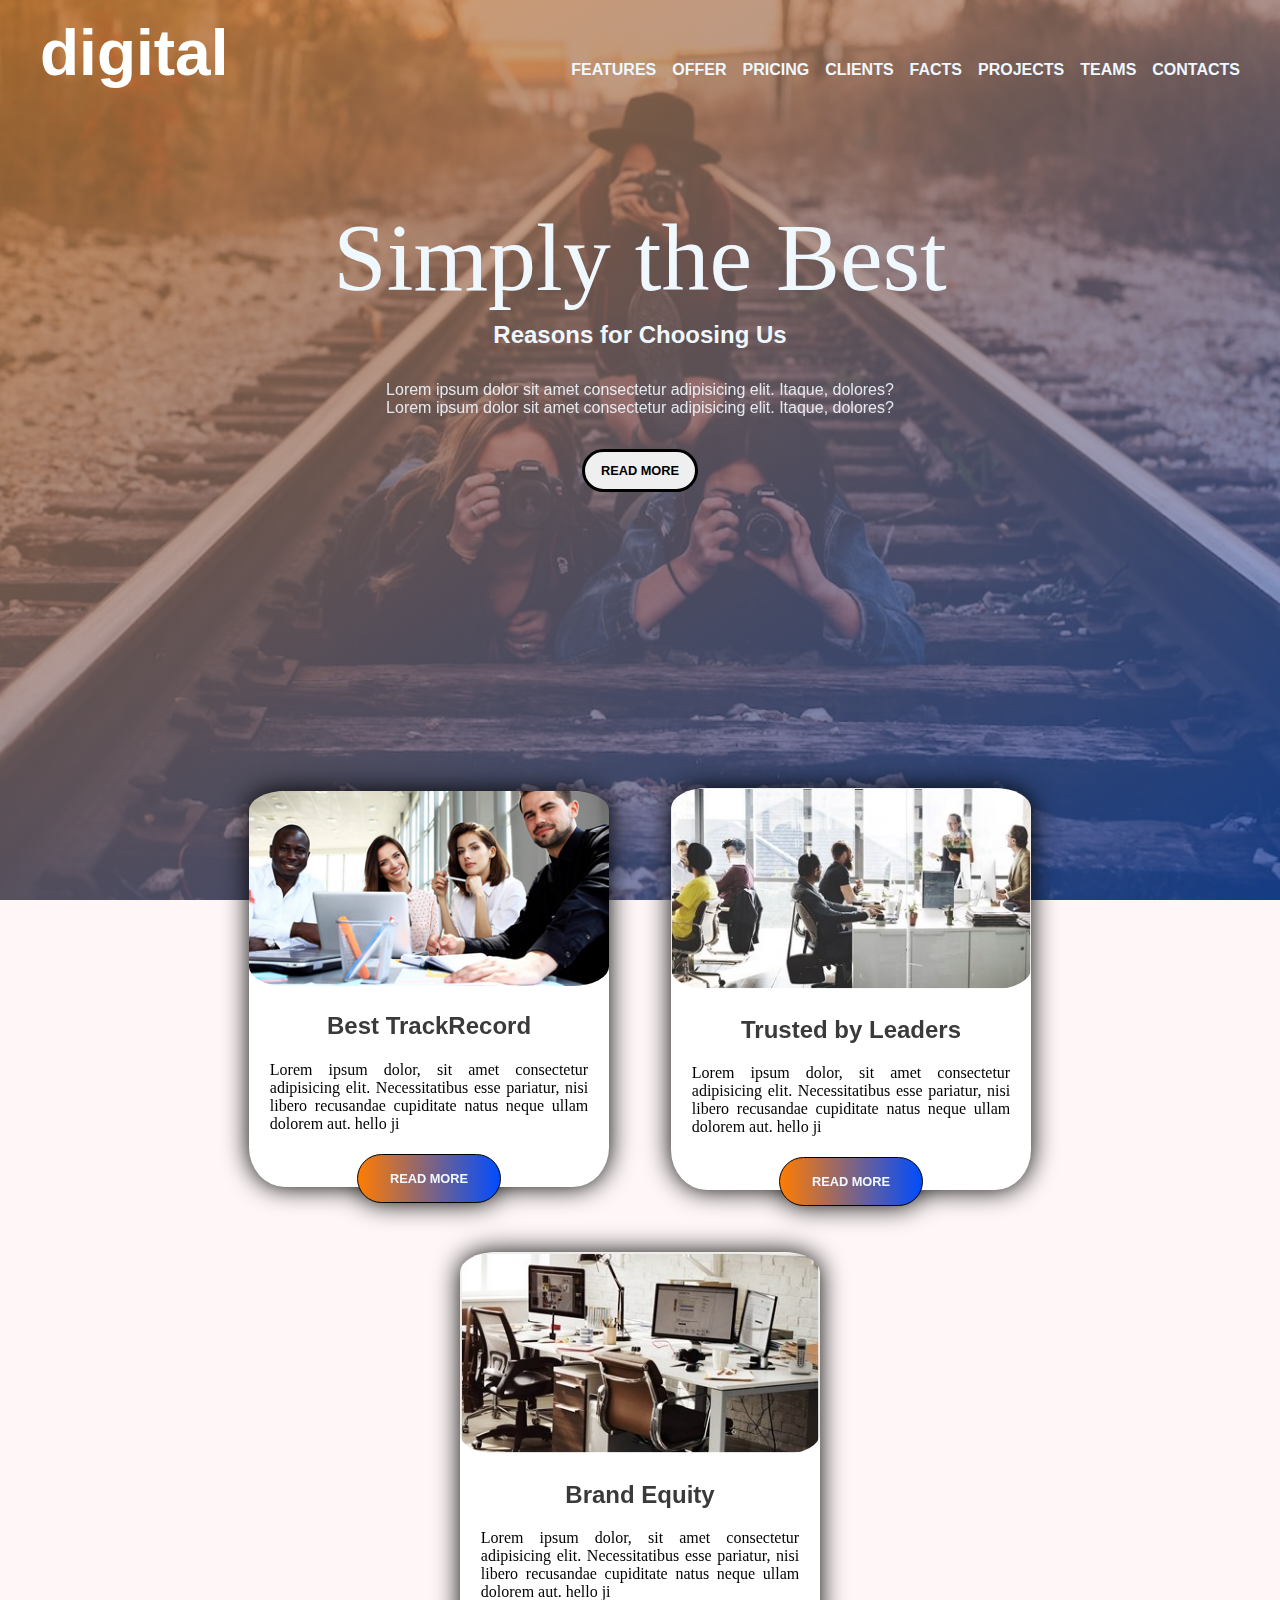
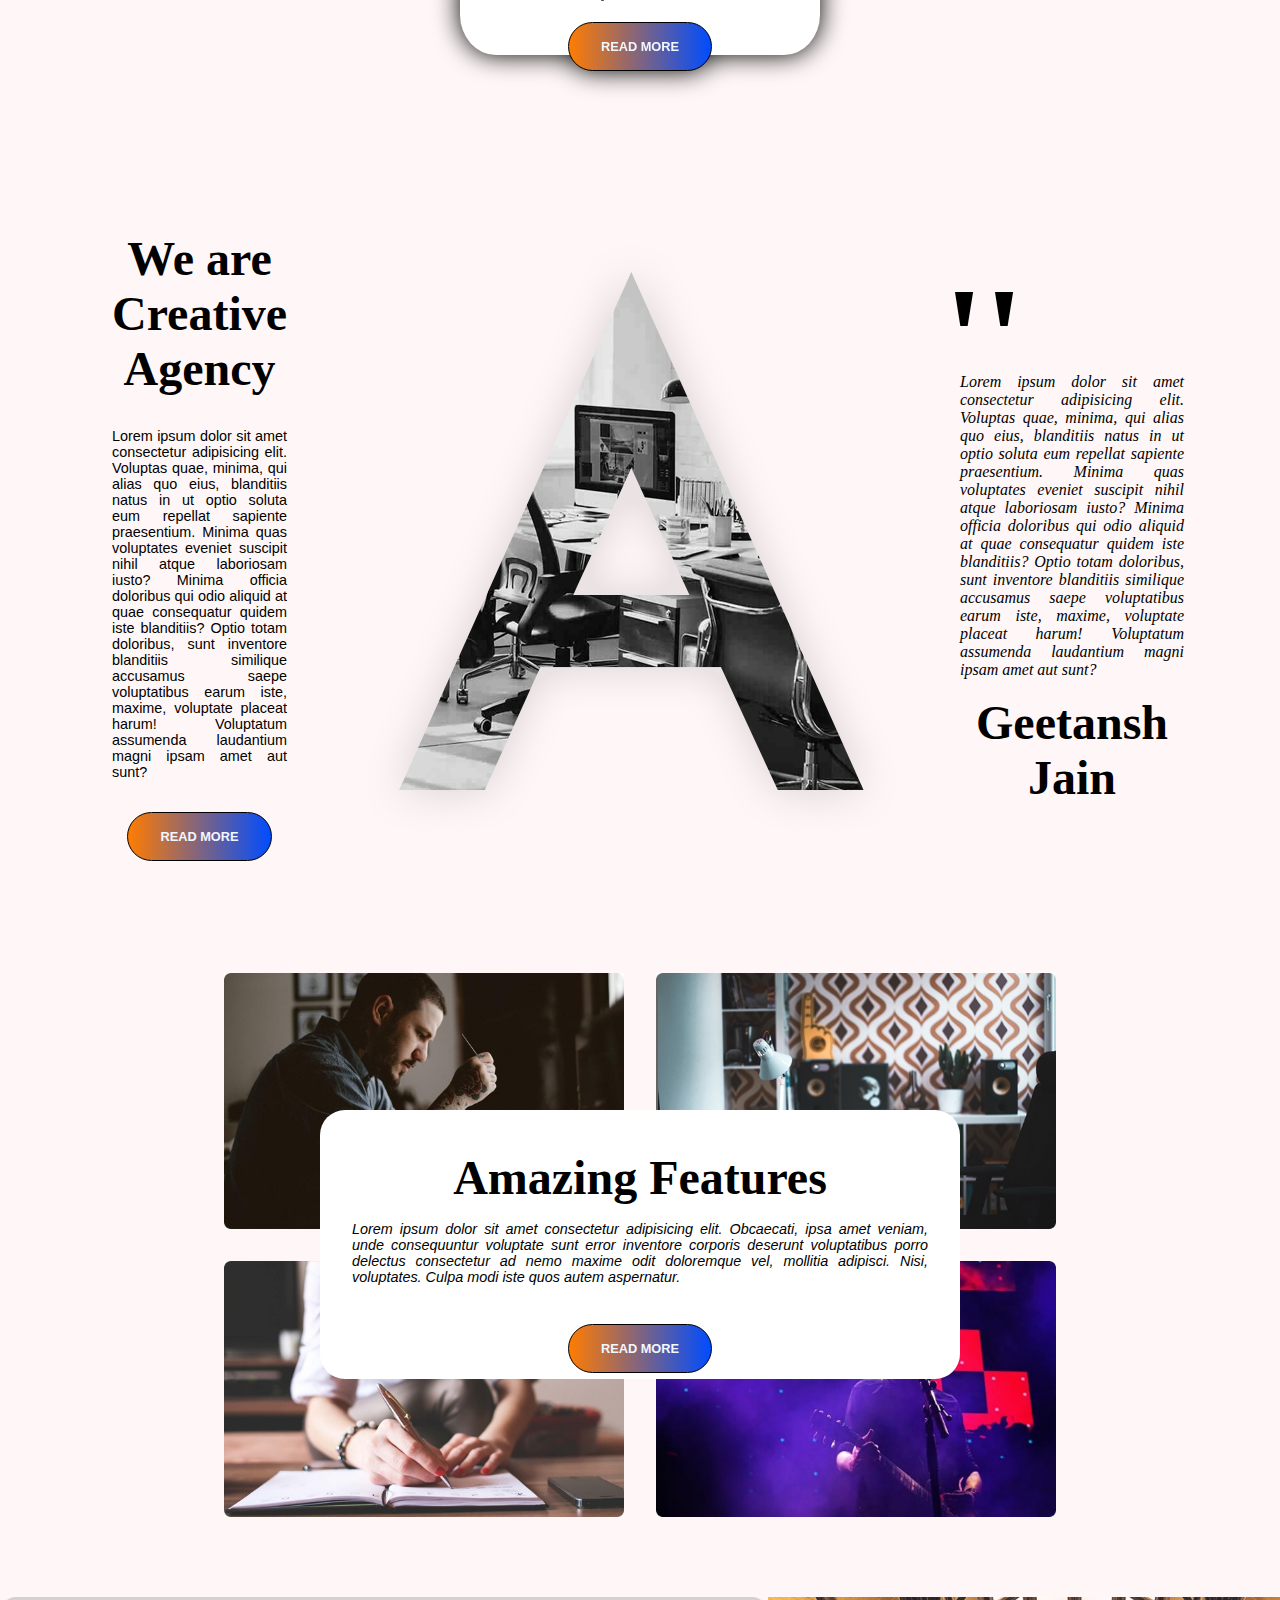
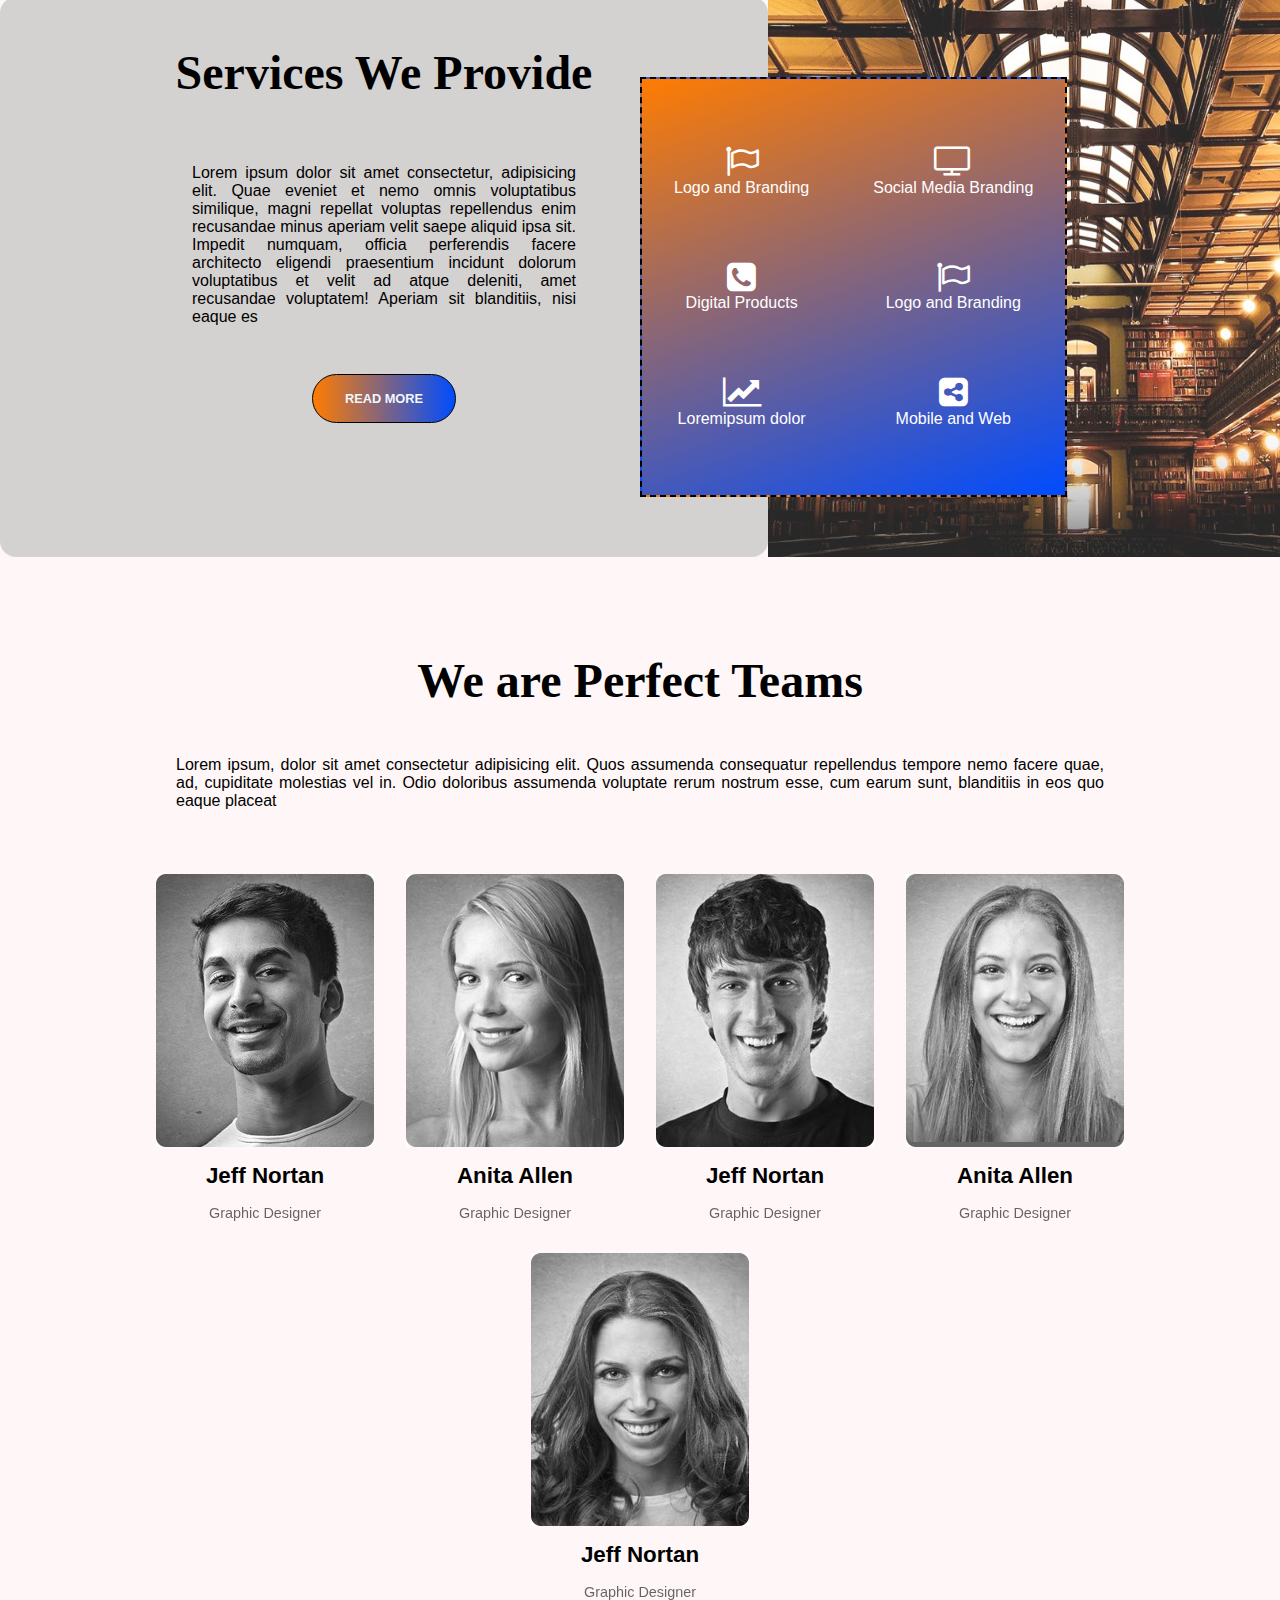
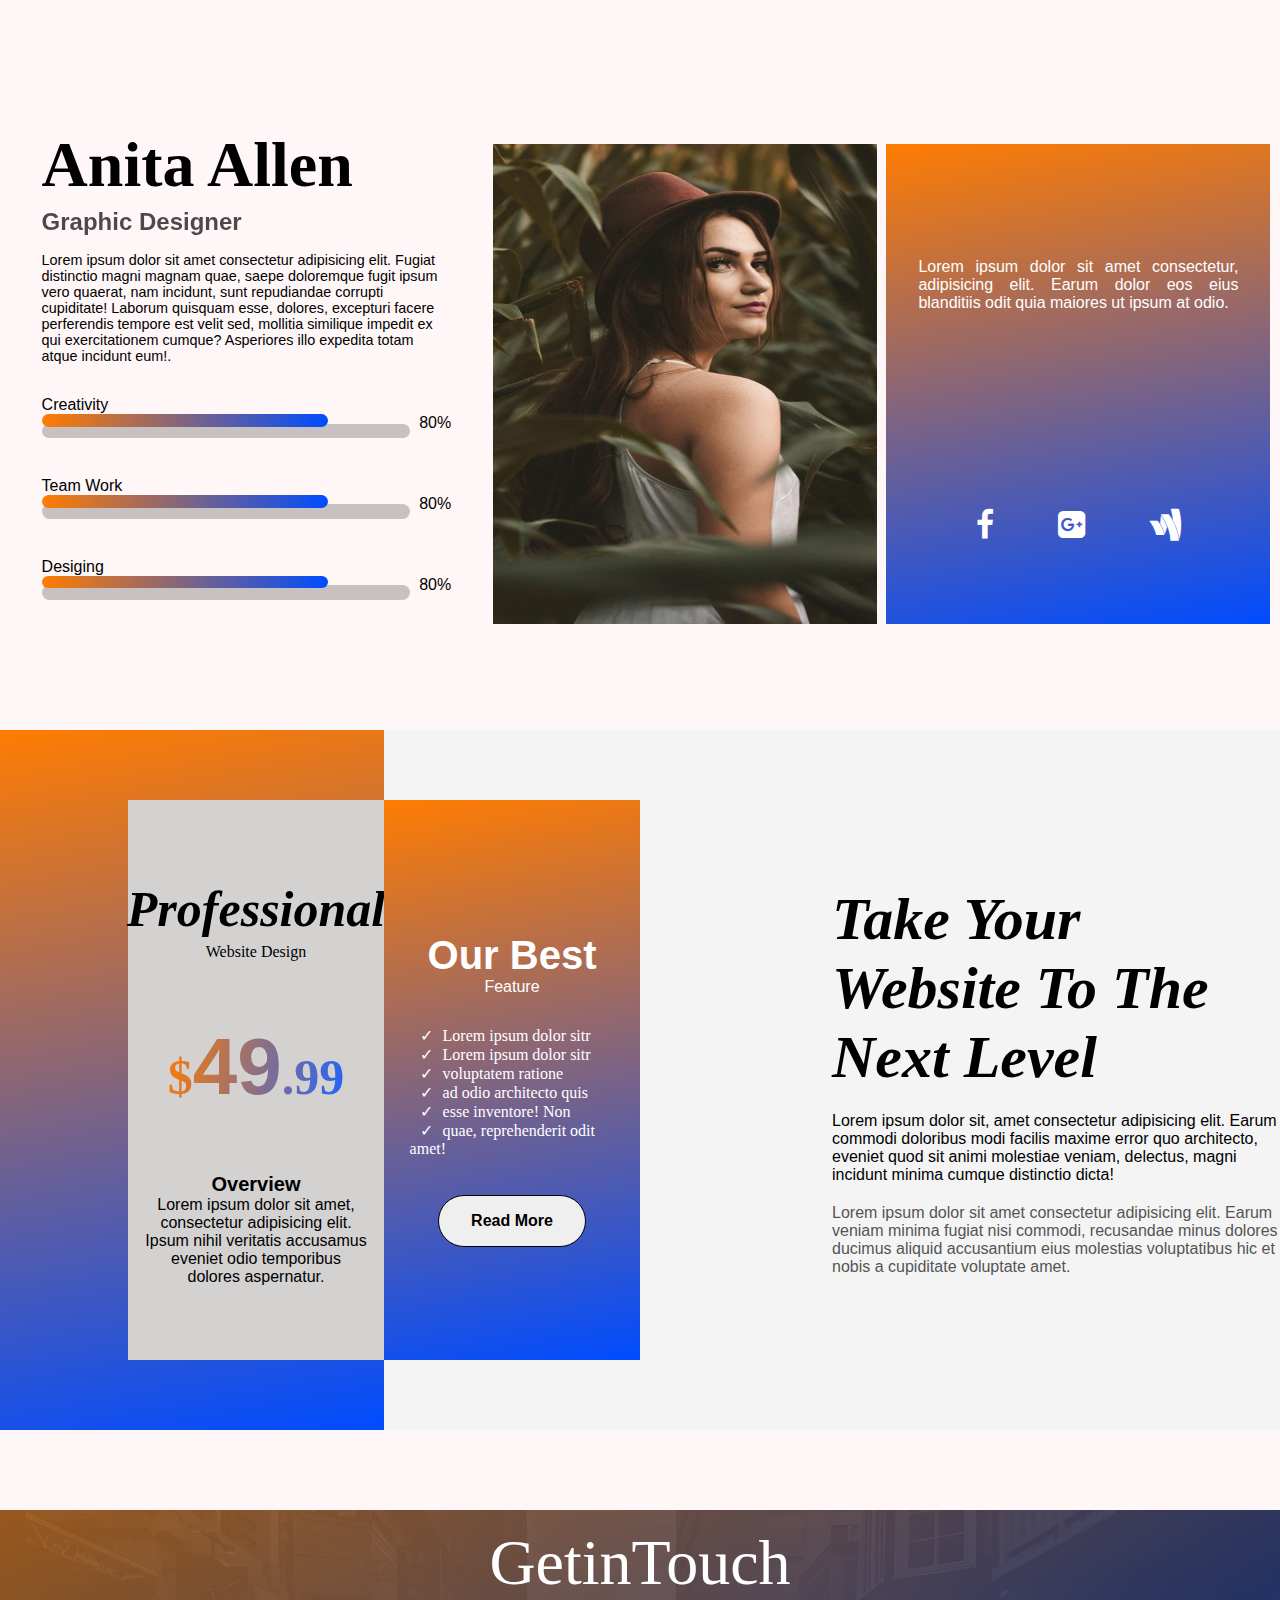
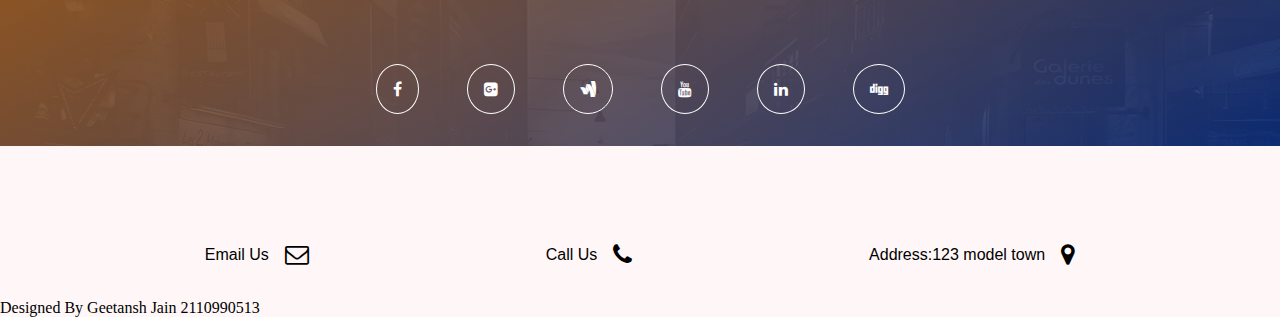
==== commit 6363e8d2: "updated" ====
--- a/index.html
+++ b/index.html
@@ -1,401 +1,427 @@
 <!DOCTYPE html>
 <html lang="en">
-  <head>
+
+<head>
     <meta charset="UTF-8" />
     <meta name="viewport" content="width=device-width, initial-scale=1.0" />
     <title>Document</title>
-    <link
-      rel="stylesheet"
-      href="https://cdnjs.cloudflare.com/ajax/libs/font-awesome/4.7.0/css/font-awesome.min.css"
-    />
+    <link rel="stylesheet" href="https://cdnjs.cloudflare.com/ajax/libs/font-awesome/4.7.0/css/font-awesome.min.css" />
     <link rel="stylesheet" href="index.css" />
-  </head>
-
-  <body>
+    <script src="https://ajax.googleapis.com/ajax/libs/jquery/3.6.4/jquery.min.js"></script>
+    <script src="https://code.jquery.com/jquery-3.6.0.min.js"></script>
+
+</head>
+
+<body>
+
     <!-- HEADER -->
     <header>
-      <div class="nav-bar">
-        <div class="logo">digital</div>
-
-        <ul class="listing">
-          <li><a href="">FEATURES</a></li>
-          <li><a href="">OFFER</a></li>
-          <li><a href="">PRICING</a></li>
-          <li><a href="">CLIENTS</a></li>
-          <li><a href="">FACTS</a></li>
-          <li><a href="">PROJECTS</a></li>
-          <li><a href="">TEAMS</a></li>
-          <li><a href="">CONTACTS</a></li>
-        </ul>
-      </div>
-
-      <h1>Simply the Best</h1>
-      <p>Reasons for Choosing Us</p>
-      <div class="content-header">
-        Lorem ipsum dolor sit amet consectetur adipisicing elit. Itaque,
-        dolores?
-      </div>
-      <div class="content-header-1">
-        Lorem ipsum dolor sit amet consectetur adipisicing elit. Itaque,
-        dolores?
-      </div>
-      <button class="btn">READ MORE</button>
+        <div class="nav-bar">
+            <div class="logo">digital</div>
+
+            <div class="nav-bar-ham"><i class="fa fa-bars" aria-hidden="true"></i></div>
+            <ul class="listing">
+                <li><a href="">FEATURES</a></li>
+                <li><a href="">OFFER</a></li>
+                <li><a href="">PRICING</a></li>
+                <li><a href="">CLIENTS</a></li>
+                <li><a href="">FACTS</a></li>
+                <li><a href="">PROJECTS</a></li>
+                <li><a href="">TEAMS</a></li>
+                <li><a href="">CONTACTS</a></li>
+            </ul>
+
+
+        </div>
+
+        <h1>Simply the Best</h1>
+        <p>Reasons for Choosing Us</p>
+        <div class="content-header">
+            Lorem ipsum dolor sit amet consectetur adipisicing elit. Itaque,
+            dolores?
+        </div>
+        <div class="content-header-1">
+            Lorem ipsum dolor sit amet consectetur adipisicing elit. Itaque,
+            dolores?
+        </div>
+        <button class="btn">READ MORE</button>
     </header>
 
+
+
+
+
+
+
     <section>
-      <div class="header-fig">
-        <div class="header-fig-container">
-          <img src="assets/header_fig1.png" />
-          <h3>Best TrackRecord</h3>
-          <div class="header-fig-text">
-            Lorem ipsum dolor, sit amet consectetur adipisicing elit.
-            Necessitatibus esse pariatur, nisi libero recusandae cupiditate
-            natus neque ullam dolorem aut. hello ji
-          </div>
-          <button class="header-fig-btn">READ MORE</button>
-        </div>
-
-        <div class="header-fig-container">
-          <img src="assets/header_fig2.jpg" />
-          <h3>Trusted by Leaders</h3>
-          <div class="header-fig-text">
-            Lorem ipsum dolor, sit amet consectetur adipisicing elit.
-            Necessitatibus esse pariatur, nisi libero recusandae cupiditate
-            natus neque ullam dolorem aut. hello ji
-          </div>
-          <button class="header-fig-btn">READ MORE</button>
-        </div>
-
-        <div class="header-fig-container">
-          <img src="assets/header_fig3.jpg" />
-          <h3>Brand Equity</h3>
-          <div class="header-fig-text">
-            Lorem ipsum dolor, sit amet consectetur adipisicing elit.
-            Necessitatibus esse pariatur, nisi libero recusandae cupiditate
-            natus neque ullam dolorem aut. hello ji
-          </div>
-          <button class="header-fig-btn">READ MORE</button>
-        </div>
-      </div>
+        <div class="header-fig">
+            <div class="header-fig-container">
+                <img src="assets/header_fig1.png" />
+                <h3>Best TrackRecord</h3>
+                <div class="header-fig-text">
+                    Lorem ipsum dolor, sit amet consectetur adipisicing elit.
+                    Necessitatibus esse pariatur, nisi libero recusandae cupiditate
+                    natus neque ullam dolorem aut. hello ji
+                </div>
+                <button class="header-fig-btn">READ MORE</button>
+            </div>
+
+            <div class="header-fig-container">
+                <img src="assets/header_fig2.jpg" />
+                <h3>Trusted by Leaders</h3>
+                <div class="header-fig-text">
+                    Lorem ipsum dolor, sit amet consectetur adipisicing elit.
+                    Necessitatibus esse pariatur, nisi libero recusandae cupiditate
+                    natus neque ullam dolorem aut. hello ji
+                </div>
+                <button class="header-fig-btn">READ MORE</button>
+            </div>
+
+            <div class="header-fig-container">
+                <img src="assets/header_fig3.jpg" />
+                <h3>Brand Equity</h3>
+                <div class="header-fig-text">
+                    Lorem ipsum dolor, sit amet consectetur adipisicing elit.
+                    Necessitatibus esse pariatur, nisi libero recusandae cupiditate
+                    natus neque ullam dolorem aut. hello ji
+                </div>
+                <button class="header-fig-btn">READ MORE</button>
+            </div>
+        </div>
     </section>
 
+
+
     <!-- ABOUT US -->
 
     <article>
-      <div class="about-us-container">
-        <p class="about-us-h1">We are Creative Agency</p>
-        <p class="about-us-text">
-          Lorem ipsum dolor sit amet consectetur adipisicing elit. Voluptas
-          quae, minima, qui alias quo eius, blanditiis natus in ut optio soluta
-          eum repellat sapiente praesentium. Minima quas voluptates eveniet
-          suscipit nihil atque laboriosam iusto? Minima officia doloribus qui
-          odio aliquid at quae consequatur quidem iste blanditiis? Optio totam
-          doloribus, sunt inventore blanditiis similique accusamus saepe
-          voluptatibus earum iste, maxime, voluptate placeat harum! Voluptatum
-          assumenda laudantium magni ipsam amet aut sunt?
-        </p>
-        <button class="about-us-btn">READ MORE</button>
-      </div>
-
-      <div class="about-us-container">
-        <img src="assets/A.png" />
-      </div>
-
-      <div class="about-us-container">
-        <p class="about-us-h2">''</p>
-
-        <p class="about-us-text2">
-          Lorem ipsum dolor sit amet consectetur adipisicing elit. Voluptas
-          quae, minima, qui alias quo eius, blanditiis natus in ut optio soluta
-          eum repellat sapiente praesentium. Minima quas voluptates eveniet
-          suscipit nihil atque laboriosam iusto? Minima officia doloribus qui
-          odio aliquid at quae consequatur quidem iste blanditiis? Optio totam
-          doloribus, sunt inventore blanditiis similique accusamus saepe
-          voluptatibus earum iste, maxime, voluptate placeat harum! Voluptatum
-          assumenda laudantium magni ipsam amet aut sunt?
-        </p>
-
-        <p class="about-us-h1">Geetansh Jain</p>
-      </div>
+
+        <div class="about-us-container">
+            <p class="about-us-h1">We are Creative Agency</p>
+            <p class="about-us-text">
+                Lorem ipsum dolor sit amet consectetur adipisicing elit. Voluptas quae, minima, qui alias quo eius,
+                blanditiis natus in ut optio soluta eum repellat sapiente praesentium. Minima quas voluptates eveniet
+                suscipit nihil atque laboriosam iusto? Minima officia doloribus qui odio aliquid at quae consequatur
+                quidem iste blanditiis? Optio totam doloribus, sunt inventore blanditiis similique accusamus saepe
+                voluptatibus earum iste, maxime, voluptate placeat harum! Voluptatum assumenda laudantium magni ipsam
+                amet aut sunt?
+            </p>
+            <button class="about-us-btn">READ MORE</button>
+        </div>
+
+
+        <div class="about-us-container">
+            <img src="assets/A.png">
+        </div>
+
+
+        <div class="about-us-container">
+            <p class="about-us-h2">''</p>
+
+            <p class="about-us-text2">
+                Lorem ipsum dolor sit amet consectetur adipisicing elit. Voluptas quae, minima, qui alias quo eius,
+                blanditiis natus in ut optio soluta eum repellat sapiente praesentium. Minima quas voluptates eveniet
+                suscipit nihil atque laboriosam iusto? Minima officia doloribus qui odio aliquid at quae consequatur
+                quidem iste blanditiis? Optio totam doloribus, sunt inventore blanditiis similique accusamus saepe
+                voluptatibus earum iste, maxime, voluptate placeat harum! Voluptatum assumenda laudantium magni ipsam
+                amet aut sunt?
+            </p>
+
+            <p class="about-us-h1">Geetansh Jain</p>
+        </div>
     </article>
 
+
     <!-- FEATURES -->
 
     <section class="features">
-      <div class="feature-div">
-        <img src="assets/feature_fig1.jpg" />
-        <img src="assets/feature_fig2.jpg" />
-      </div>
-
-      <div class="feature-div">
-        <img src="assets/feature_fig3.jpg" />
-        <img src="assets/feature_fig4.jpg" />
-      </div>
-
-      <div class="features-amazingFeatures">
-        <h3 class="features-h1">Amazing Features</h3>
-        <p class="features-text">
-          Lorem ipsum dolor sit amet consectetur adipisicing elit. Obcaecati,
-          ipsa amet veniam, unde consequuntur voluptate sunt error inventore
-          corporis deserunt voluptatibus porro delectus consectetur ad nemo
-          maxime odit doloremque vel, mollitia adipisci. Nisi, voluptates. Culpa
-          modi iste quos autem aspernatur.
-        </p>
-
-        <button class="features-btn">READ MORE</button>
-      </div>
+        <div class="feature-div">
+            <img src="assets/feature_fig1.jpg">
+            <img src="assets/feature_fig2.jpg">
+        </div>
+
+        <div class="feature-div">
+            <img src="assets/feature_fig3.jpg">
+            <img src="assets/feature_fig4.jpg">
+        </div>
+
+        <div class="features-amazingFeatures">
+            <h3 class="features-h1">Amazing Features</h3>
+            <p class="features-text">Lorem ipsum dolor sit amet consectetur adipisicing elit. Obcaecati, ipsa amet
+                veniam, unde consequuntur voluptate sunt error inventore corporis deserunt voluptatibus porro delectus
+                consectetur ad nemo maxime odit doloremque vel, mollitia adipisci. Nisi, voluptates. Culpa modi iste
+                quos autem aspernatur.</p>
+
+            <button class="features-btn">READ MORE</button>
+        </div>
+
     </section>
 
+
+
     <!-- services -->
 
+
+
     <div class="serve">
-      <div class="serve-container1">
-        <h3 class="services-h3">Services We Provide</h3>
-        <div class="services-text">
-          Lorem ipsum dolor sit amet consectetur, adipisicing elit. Quae eveniet
-          et nemo omnis voluptatibus similique, magni repellat voluptas
-          repellendus enim recusandae minus aperiam velit saepe aliquid ipsa
-          sit. Impedit numquam, officia perferendis facere architecto eligendi
-          praesentium incidunt dolorum voluptatibus et velit ad atque deleniti,
-          amet recusandae voluptatem! Aperiam sit blanditiis, nisi eaque es
-        </div>
-        <button class="services-btn">READ MORE</button>
-      </div>
-      <div class="serve-container2">
-        <img src="./assets/service_fig1.jpg" />
-      </div>
-
-      <div class="logo-six">
-        <div class="left-side">
-          <div class="logo-branding">
-            <i class="fa fa-flag-o" aria-hidden="true"></i>
-            <div>Logo and Branding</div>
-          </div>
-          <div class="logo-branding">
-            <i class="fa fa-phone-square" aria-hidden="true"></i>
-            <div>Digital Products</div>
-          </div>
-          <div class="logo-branding">
-            <i class="fa fa-line-chart" aria-hidden="true"></i>
-            <div>Loremipsum dolor</div>
-          </div>
-        </div>
-
-        <div class="right-side">
-          <div class="logo-branding">
-            <i class="fa fa-television" aria-hidden="true"></i>
-            <div>Social Media Branding</div>
-          </div>
-          <div class="logo-branding">
-            <i class="fa fa-flag-o" aria-hidden="true"></i>
-            <div>Logo and Branding</div>
-          </div>
-          <div class="logo-branding">
-            <i class="fa fa-share-alt-square" aria-hidden="true"></i>
-            <div>Mobile and Web</div>
-          </div>
-        </div>
-      </div>
+        <div class="serve-container1">
+            <h3 class="services-h3">Services We Provide</h3>
+            <div class="services-text">Lorem ipsum dolor sit amet consectetur, adipisicing elit. Quae eveniet et nemo
+                omnis voluptatibus similique, magni repellat voluptas repellendus enim recusandae minus aperiam velit
+                saepe aliquid ipsa sit. Impedit numquam, officia perferendis facere architecto eligendi praesentium
+                incidunt dolorum voluptatibus et velit ad atque deleniti, amet recusandae voluptatem! Aperiam sit
+                blanditiis, nisi eaque es
+            </div>
+            <button class="services-btn">READ MORE</button>
+        </div>
+        <div class="serve-container2">
+            <img src="./assets/service_fig1.jpg">
+        </div>
+
+
+        <div class="logo-six">
+            <div class="left-side">
+                <div class="logo-branding"><i class="fa fa-flag-o" aria-hidden="true"></i>
+                    <div>Logo and Branding</div>
+                </div>
+                <div class="logo-branding"><i class="fa fa-phone-square" aria-hidden="true"></i>
+                    <div>Digital Products</div>
+                </div>
+                <div class="logo-branding"><i class="fa fa-line-chart" aria-hidden="true"></i>
+                    <div>Loremipsum dolor</div>
+                </div>
+            </div>
+
+            <div class="right-side">
+                <div class="logo-branding"><i class="fa fa-television" aria-hidden="true"></i>
+                    <div>Social Media Branding</div>
+                </div>
+                <div class="logo-branding"><i class="fa fa-flag-o" aria-hidden="true"></i>
+                    <div>Logo and Branding</div>
+                </div>
+                <div class="logo-branding"><i class="fa fa-share-alt-square" aria-hidden="true"></i>
+                    <div>Mobile and Web</div>
+                </div>
+            </div>
+        </div>
     </div>
 
+
+
+
+
+
+
     <!-- section -->
 
+
     <div class="teams">
-      <div class="teams-h1">We are Perfect Teams</div>
-      <div class="teams-text">
-        Lorem ipsum, dolor sit amet consectetur adipisicing elit. Quos assumenda
-        consequatur repellendus tempore nemo facere quae, ad, cupiditate
-        molestias vel in. Odio doloribus assumenda voluptate rerum nostrum esse,
-        cum earum sunt, blanditiis in eos quo eaque placeat
-      </div>
-
-      <div class="teams-container"></div>
-
-      <div class="team-member-container">
-        <div class="teams-members">
-          <img src="assets/team_fig1.jpg" />
-          <div class="team-name">Jeff Nortan</div>
-          <div class="team-role">Graphic Designer</div>
-        </div>
-
-        <div class="teams-members">
-          <img src="assets/team_fig2.jpg" />
-          <div class="team-name">Anita Allen</div>
-          <div class="team-role">Graphic Designer</div>
-        </div>
-
-        <div class="teams-members">
-          <img src="assets/team_fig3.jpg" />
-          <div class="team-name">Jeff Nortan</div>
-          <div class="team-role">Graphic Designer</div>
-        </div>
-
-        <div class="teams-members">
-          <img src="assets/team_fig4.jpg" />
-          <div class="team-name">Anita Allen</div>
-          <div class="team-role">Graphic Designer</div>
-        </div>
-
-        <div class="teams-members">
-          <img src="assets/team_fig5.jpg" />
-          <div class="team-name">Jeff Nortan</div>
-          <div class="team-role">Graphic Designer</div>
-        </div>
-      </div>
+        <div class="teams-h1">We are Perfect Teams</div>
+        <div class="teams-text">Lorem ipsum, dolor sit amet consectetur adipisicing elit. Quos assumenda consequatur
+            repellendus tempore nemo facere quae, ad, cupiditate molestias vel in. Odio doloribus assumenda voluptate
+            rerum nostrum esse, cum earum sunt, blanditiis in eos quo eaque placeat
+        </div>
+
+        <div class="teams-container">
+
+        </div>
+
+        <div class="team-member-container">
+
+            <div class="teams-members">
+                <img src="assets/team_fig1.jpg">
+                <div class="team-name">Jeff Nortan</div>
+                <div class="team-role">Graphic Designer</div>
+            </div>
+
+            <div class="teams-members">
+                <img src="assets/team_fig2.jpg">
+                <div class="team-name">Anita Allen</div>
+                <div class="team-role">Graphic Designer</div>
+            </div>
+
+            <div class="teams-members">
+                <img src="assets/team_fig3.jpg">
+                <div class="team-name">Jeff Nortan</div>
+                <div class="team-role">Graphic Designer</div>
+            </div>
+
+            <div class="teams-members">
+                <img src="assets/team_fig4.jpg">
+                <div class="team-name">Anita Allen</div>
+                <div class="team-role">Graphic Designer</div>
+            </div>
+
+            <div class="teams-members">
+                <img src="assets/team_fig5.jpg">
+                <div class="team-name">Jeff Nortan</div>
+                <div class="team-role">Graphic Designer</div>
+            </div>
+
+        </div>
+
     </div>
 
+
+
+
+
+
+
+
+
     <!-- member -->
 
     <div class="member">
-      <div class="member-container1">
-        <h2 class="member-container1-h2">Anita Allen</h2>
-        <h3 class="member-container1-h3">Graphic Designer</h3>
-        <div class="member-container1-text">
-          Lorem ipsum dolor sit amet consectetur adipisicing elit. Fugiat
-          distinctio magni magnam quae, saepe doloremque fugit ipsum vero
-          quaerat, nam incidunt, sunt repudiandae corrupti cupiditate! Laborum
-          quisquam esse, dolores, excepturi facere perferendis tempore est velit
-          sed, mollitia similique impedit ex qui exercitationem cumque?
-          Asperiores illo expedita totam atque incidunt eum!.
-        </div>
-
-        <div class="member-ranges">
-          <div class="member-ranges-text">Creativity</div>
-          <span class="member-ranges-bar"></span>
-          <span class="member-ranges-text1">80%</span>
-          <div class="member-ranges-bar1"></div>
-        </div>
-
-        <div class="member-ranges">
-          <div class="member-ranges-text">Team Work</div>
-          <span class="member-ranges-bar"></span>
-          <span class="member-ranges-text1">80%</span>
-          <div class="member-ranges-bar1"></div>
-        </div>
-
-        <div class="member-ranges">
-          <div class="member-ranges-text">Desiging</div>
-          <span class="member-ranges-bar"></span>
-          <span class="member-ranges-text1">80%</span>
-          <div class="member-ranges-bar1"></div>
-        </div>
-      </div>
-
-      <div class="member-container2">
-        <img src="assets/member_fig1.jpg" />
-      </div>
-
-      <div class="member-container3">
-        <div class="member-container3-text">
-          Lorem ipsum dolor sit amet consectetur, adipisicing elit. Earum dolor
-          eos eius blanditiis odit quia maiores ut ipsum at odio.
-        </div>
-        <div class="member-container3-logos">
-          <i class="fa fa-facebook" aria-hidden="true"></i>
-          <i class="fa fa-google-plus-square" aria-hidden="true"></i>
-          <i class="fa fa-google-wallet" aria-hidden="true"></i>
-        </div>
-      </div>
+        <div class="member-container1">
+            <h2 class="member-container1-h2">Anita Allen</h2>
+            <h3 class="member-container1-h3">Graphic Designer</h3>
+            <div class="member-container1-text">Lorem ipsum dolor sit amet consectetur adipisicing elit. Fugiat
+                distinctio magni magnam quae, saepe doloremque fugit ipsum vero quaerat, nam incidunt, sunt repudiandae
+                corrupti cupiditate! Laborum quisquam esse, dolores, excepturi facere perferendis tempore est velit sed,
+                mollitia similique impedit ex qui exercitationem cumque? Asperiores illo expedita totam atque incidunt
+                eum!.</div>
+
+            <div class="member-ranges">
+                <div class="member-ranges-text">Creativity</div>
+                <span class="member-ranges-bar"></span>
+                <span class="member-ranges-text1">80%</span>
+                <div class="member-ranges-bar1"></div>
+            </div>
+
+            <div class="member-ranges">
+                <div class="member-ranges-text">Team Work</div>
+                <span class="member-ranges-bar"></span>
+                <span class="member-ranges-text1">80%</span>
+                <div class="member-ranges-bar1"></div>
+            </div>
+
+            <div class="member-ranges">
+                <div class="member-ranges-text">Desiging</div>
+                <span class="member-ranges-bar"></span>
+                <span class="member-ranges-text1">80%</span>
+                <div class="member-ranges-bar1"></div>
+            </div>
+        </div>
+
+
+
+
+
+        <div class="member-container2">
+            <img src="assets/member_fig1.jpg">
+        </div>
+
+
+
+
+        <div class="member-container3">
+            <div class="member-container3-text">Lorem ipsum dolor sit amet consectetur, adipisicing elit. Earum
+                dolor eos eius blanditiis odit quia maiores ut ipsum at odio.</div>
+            <div class="member-container3-logos">
+                <i class="fa fa-facebook" aria-hidden="true"></i>
+                <i class="fa fa-google-plus-square" aria-hidden="true"></i>
+                <i class="fa fa-google-wallet" aria-hidden="true"></i>
+            </div>
+        </div>
+
     </div>
 
-    <!-- profesional -->
+
+
     <div class="proffesional">
-      <div class="proffesional-1"></div>
-      <div class="proffesional-2">
-        <div class="proffesional-2-1">
-          <span class="p-heading">
-            <h1>Professional</h1>
-            <p>Website Design</p>
-          </span>
-
-          <span class="p-price">
-            <p>$<span>49</span>.99</p>
-          </span>
-
-          <span class="p-overview">
-            <h2>Overview</h2>
-            <p>
-              Lorem ipsum dolor sit amet, consectetur adipisicing elit. Ipsum
-              nihil veritatis accusamus eveniet odio temporibus dolores
-              aspernatur.
-            </p>
-          </span>
-        </div>
-        <div class="proffesional-2-2">
-          <div class="p-heading2">
-            <h1>Our Best</h1>
-            <p>Feature</p>
-          </div>
-          <ul class="p-list">
-            <li>Lorem ipsum dolor sitr</li>
-            <li>Lorem ipsum dolor sitr</li>
-            <li>voluptatem ratione</li>
-            <li>ad odio architecto quis</li>
-            <li>esse inventore! Non</li>
-            <li>quae, reprehenderit odit amet!</li>
-          </ul>
-          <div class="p-btn-container">
-            <button class="p-btn">Readmore</button>
-          </div>
-        </div>
-      </div>
-      <div class="proffesional-3">
-        <div class="p3-container">
-          <h1 class="p3-h1">Take Your Website To The Next Level</h1>
-          <p class="p3-p1">
-            Lorem ipsum dolor sit, amet consectetur adipisicing elit. Earum
-            commodi doloribus modi facilis maxime error quo architecto, eveniet
-            quod sit animi molestiae veniam, delectus, magni incidunt minima
-            cumque distinctio dicta!
-          </p>
-          <p class="p3-p2">
-            Lorem ipsum dolor sit amet consectetur adipisicing elit. Earum
-            veniam minima fugiat nisi commodi, recusandae minus dolores ducimus
-            aliquid accusantium eius molestias voluptatibus hic et nobis a
-            cupiditate voluptate amet.
-          </p>
-        </div>
-      </div>
+        <div class="proffesional-1"></div>
+        <div class="proffesional-2">
+            <div class="proffesional-2-1">
+                <span class="p-heading">
+                    <h1>Professional</h1>
+                    <p>Website Design</p>
+                </span>
+
+                <span class="p-price">
+                    <p>$<span>49</span>.99</p>
+                </span>
+
+                <span class="p-overview">
+                    <h2>Overview</h2>
+                    <p style = "font-family: arial;">
+                        Lorem ipsum dolor sit amet, consectetur adipisicing elit. Ipsum
+                        nihil veritatis accusamus eveniet odio temporibus dolores
+                        aspernatur.
+                    </p>
+                </span>
+            </div>
+            <div class="proffesional-2-2">
+                <div class="p-heading2">
+                    <h1>Our Best</h1>
+                    <p>Feature</p>
+                </div>
+                <ul class="p-list">
+                    <li>Lorem ipsum dolor sitr</li>
+                    <li>Lorem ipsum dolor sitr</li>
+                    <li>voluptatem ratione</li>
+                    <li>ad odio architecto quis</li>
+                    <li>esse inventore! Non</li>
+                    <li>quae, reprehenderit odit amet!</li>
+                </ul>
+                <div class="p-btn-container">
+                    <button class="p-btn">Read More</button>
+                </div>
+            </div>
+        </div>
+        <div class="proffesional-3">
+            <div class="p3-container">
+                <h1 class="p3-h1">Take Your Website To The Next Level</h1>
+                <p class="p3-p1">
+                    Lorem ipsum dolor sit, amet consectetur adipisicing elit. Earum
+                    commodi doloribus modi facilis maxime error quo architecto, eveniet
+                    quod sit animi molestiae veniam, delectus, magni incidunt minima
+                    cumque distinctio dicta!
+                </p>
+                <p class="p3-p2">
+                    Lorem ipsum dolor sit amet consectetur adipisicing elit. Earum
+                    veniam minima fugiat nisi commodi, recusandae minus dolores ducimus
+                    aliquid accusantium eius molestias voluptatibus hic et nobis a
+                    cupiditate voluptate amet.
+                </p>
+            </div>
+        </div>
     </div>
 
+
     <div class="touch">
-      <div class="touch-h1">GetinTouch</div>
-      <div class="touch-logos">
-        <i class="fa fa-facebook" aria-hidden="true"></i>
-        <i class="fa fa-google-plus-square" aria-hidden="true"></i>
-        <i class="fa fa-google-wallet" aria-hidden="true"></i>
-        <i class="fa fa-youtube" aria-hidden="true"></i>
-        <i class="fa fa-linkedin" aria-hidden="true"></i>
-        <i class="fa fa-digg" aria-hidden="true"></i>
-      </div>
+        <div class="touch-h1">GetinTouch</div>
+        <div class="touch-logos">
+            <i class="fa fa-facebook" aria-hidden="true"></i>
+            <i class="fa fa-google-plus-square" aria-hidden="true"></i>
+            <i class="fa fa-google-wallet" aria-hidden="true"></i>
+            <i class="fa fa-youtube" aria-hidden="true"></i>
+            <i class="fa fa-linkedin" aria-hidden="true"></i>
+            <i class="fa fa-digg" aria-hidden="true"></i>
+        </div>
     </div>
 
+
     <footer class="footer">
-      <div class="footer-container">
-        <div class="footer-text">
-          <a href="mailto:jaingeetansh@gmail.com">Email Us</a>
-        </div>
-        <div class="footer-logo">
-          <i class="fa fa-envelope-o" aria-hidden="true"></i>
-        </div>
-      </div>
-
-      <div class="footer-container">
-        <div class="footer-text"><a href="tel:+917082722250">Call Us</a></div>
-        <div class="footer-logo">
-          <i class="fa fa-phone" aria-hidden="true"></i>
-        </div>
-      </div>
-
-      <div class="footer-container">
-        <div class="footer-text">Address:123 model town</div>
-        <div class="footer-logo">
-          <i class="fa fa-map-marker" aria-hidden="true"></i>
-        </div>
-      </div>
+        <div class="footer-container">
+            <div class="footer-text"><a href="mailto:jaingeetansh@gmail.com">Email Us</a></div>
+            <div class="footer-logo"><i class="fa fa-envelope-o" aria-hidden="true"></i></div>
+        </div>
+
+        <div class="footer-container">
+            <div class="footer-text"><a href="tel:+917082722250">Call Us</a></div>
+            <div class="footer-logo"><i class="fa fa-phone" aria-hidden="true"></i></div>
+        </div>
+
+        <div class="footer-container">
+            <div class="footer-text">Address:123 model town</div>
+            <div class="footer-logo"><i class="fa fa-map-marker" aria-hidden="true"></i></div>
+        </div>
     </footer>
 
-    <p>Designed By Geetansh Jain 2110990513.</p>
-    <script src="./index.js"></script>
-  </body>
-</html>
+
+    <p>Designed By Geetansh Jain 2110990513</p>
+    <script src="index.js"></script>
+</body>
+
+</html>--- a/index.css
+++ b/index.css
@@ -1,1154 +1,735 @@
 * {
-  padding: 0;
-  margin: 0;
-  box-sizing: border-box;
-  scroll-behavior: smooth;
-  font-size: 16px;
+    padding: 0;
+    margin: 0;
+    box-sizing: border-box;
+    scroll-behavior: smooth;
+    font-size: 16px;
 }
 
 body {
-  overflow-x: hidden;
-  background-color: rgb(255, 247, 247);
+    overflow-x: hidden;
+    background-color: rgb(255, 247, 247);
 }
 
 /*   header */
-
 header {
-  overflow-y: hidden;
-  display: flex;
-  flex-direction: column;
-  align-items: center;
-  height: 100vh;
-  background-image: linear-gradient(
-      150deg,
-      rgba(206, 120, 40, 0.732),
-      rgba(22, 76, 201, 0.562)
-    ),
-    url("assets/background_header.jpg");
-  background-repeat: no-repeat;
-  background-size: 100% 100%;
-}
-
-.nav-bar {
-  width: 100%;
-  padding-top: 1rem;
-  display: flex;
-  justify-content: space-between;
-  align-items: baseline;
-}
-
-.nav-bar .logo {
-  padding-left: 2.5rem;
-  color: white;
-  font-size: 4rem;
-  font-family: arial;
-  font-weight: bolder;
-}
-
-.listing {
-  padding-right: 2.5rem;
-  display: flex;
-}
-
-.nav-bar ul li {
-  list-style-type: none;
-  margin-left: 1rem;
-}
-
-.nav-bar ul a {
-  text-decoration: none;
-  font-weight: 700;
-  color: aliceblue;
-  font-family: arial;
-  font-size: 1rem;
-}
-
-.nav-bar ul a:hover {
-  text-decoration: none;
-  font-weight: 700;
-  color: rgb(0, 0, 0);
-  font-family: arial;
-  font-size: 1rem;
-}
-
-header h1 {
-  font-family: "Brush Script MT", cursive;
-  color: aliceblue;
-  padding: 7rem 0 0.5rem 0;
-  font-size: 6rem;
-  font-weight: 400;
-}
-
-header p {
-  font-family: arial;
-  color: aliceblue;
-  font-size: 1.5rem;
-  font-weight: 600;
-}
-
-.content-header {
-  opacity: 0.9;
-  padding-top: 2rem;
-  font-family: arial;
-  color: aliceblue;
-}
-
-.content-header-1 {
-  padding-bottom: 2rem;
-  opacity: 0.9;
-  font-weight: 100;
-  text-align: center;
-  font-family: arial;
-  color: aliceblue;
-}
-
-.btn {
-  display: flex;
-  justify-content: center;
-  align-items: center;
-  font-family: arial;
-  font-weight: 900;
-  font-size: 0.8rem;
-  padding: 0.7rem 1rem 0.7rem 1rem;
-  border-radius: 2rem;
-  border: 3px solid black;
-  margin-bottom: 4rem;
-}
-
-.btn:hover {
-  justify-content: center;
-  align-items: center;
-  color: white;
-  cursor: pointer;
-  background: linear-gradient(90deg, rgb(255, 124, 2), rgb(0, 76, 255));
-  font-family: arial;
-  font-weight: 900;
-  font-size: 0.8rem;
-  padding: 0.7rem 1rem 0.7rem 1rem;
-  border-radius: 2rem;
-  border: 3px solid black;
-}
-
-section {
-  width: 75%;
-  justify-content: space-evenly;
-  align-items: center;
-  margin: -8rem auto 7rem auto;
-  display: flex;
-  flex-direction: column;
-}
-
-/* article */
-
-.header-fig {
-  filter: drop-shadow(0 0 1vw #000000);
-  display: flex;
-  flex-wrap: wrap;
-  justify-content: center;
-  align-items: center;
-  gap: 30px;
-}
-
-.header-fig-container {
-  margin: 1rem;
-  text-align: center;
-  border-radius: 10%;
-  width: 40vh;
-  background-color: rgb(255, 255, 255);
-}
-
-.header-fig img {
-  width: 100%;
-  border-radius: 10%;
-}
-
-.header-fig-text {
-  justify-content: center;
-  text-align: justify;
-  padding: 1.3rem;
-}
-
-.header-fig-container h3 {
-  padding-top: 1.4rem;
-  text-align: center;
-  font-size: 1.5rem;
-  font-family: arial;
-  color: rgb(59, 58, 58);
-  font-weight: 700;
-}
-
-.header-fig-btn {
-  margin-bottom: -1rem;
-  font-family: arial;
-  font-weight: 900;
-  font-size: 0.8rem;
-  padding: 1rem 2rem;
-  border-radius: 2rem;
-  border: 1px solid black;
-  background: linear-gradient(90deg, rgb(255, 124, 2), rgb(0, 76, 255));
-  color: aliceblue;
-}
-
-.header-fig-btn:hover {
-  cursor: pointer;
-  background: linear-gradient(90deg, rgb(0, 76, 255), rgb(255, 124, 2));
-  margin-bottom: -1rem;
-  font-family: arial;
-  font-weight: 900;
-  font-size: 0.8rem;
-  padding: 1rem 2rem;
-  border-radius: 2rem;
-  border: 1px solid black;
-  color: aliceblue;
-}
-
-/* about us */
-
-article {
-  width: 75%;
-  justify-content: center;
-  align-items: center;
-  margin: 4rem auto 0 auto;
-  display: flex;
-  flex-direction: row;
-}
-
-.about-us-container {
-  margin: 2rem;
-  display: flex;
-  flex-wrap: wrap;
-  justify-content: center;
-  align-items: center;
-  flex-direction: column;
-}
-
-.about-us-h1 {
-  text-align: center;
-  font-family: "Brush Script MT", cursive;
-  font-size: 3rem;
-  font-weight: 700;
-  padding: 1rem;
-}
-
-.about-us-h2 {
-  text-align: center;
-  margin: 0 auto -3rem auto;
-  font-family: arial;
-  font-size: 9rem;
-  font-weight: 900;
-}
-
-.about-us-text {
-  text-align: justify;
-  font-family: arial;
-  padding: 1rem;
-  font-size: 0.9rem;
-}
-
-.about-us-text2 {
-  text-align: justify;
-  font: italic 1rem "Fira Sans", serif;
-}
-
-.about-us-2 img {
-  display: flex;
-  justify-content: center;
-  align-items: center;
-  width: 25vw;
-  height: 60vh;
-}
-
-.about-us-btn {
-  margin-top: 1rem;
-  font-family: arial;
-  font-weight: 900;
-  font-size: 0.8rem;
-  padding: 1rem 2rem;
-  border-radius: 2rem;
-  border: 1px solid black;
-  background: linear-gradient(90deg, rgb(255, 124, 2), rgb(0, 76, 255));
-  color: aliceblue;
-}
-
-.about-us-btn:hover {
-  cursor: pointer;
-  background: linear-gradient(90deg, rgb(0, 76, 255), rgb(255, 124, 2));
-  font-family: arial;
-  font-weight: 900;
-  font-size: 0.8rem;
-  padding: 1rem 2rem;
-  border-radius: 2rem;
-  border: 1px solid black;
-  color: aliceblue;
-}
-
-.about-us-h2 {
-  font-family: "Times New Roman", Times, serif;
-  margin-left: -1rem;
-}
-
-/* features*/
-
-.features {
-  width: 75%;
-  overflow-x: hidden;
-  display: flex;
-  flex-direction: column;
-  justify-content: center;
-  align-items: center;
-  margin: 4rem auto 0 auto;
-  position: relative;
-}
-
-.feature-div {
-  display: flex;
-  justify-content: center;
-  align-items: center;
-}
-
-.features img {
-  margin: 1rem;
-  width: 25rem;
-}
-
-.features img:hover {
-  cursor: pointer;
-}
-
-.features-amazingFeatures {
-  display: flex;
-  flex-direction: column;
-  border-radius: 25px;
-  position: absolute;
-  width: 40rem;
-  background-color: rgb(255, 255, 255);
-}
-
-.features-h1 {
-  font-family: "Brush Script MT", cursive;
-  padding: 2.5rem 2rem 1rem 2rem;
-  text-align: center;
-  font-size: 3rem;
-}
-
-.features-text {
-  font-style: italic;
-  padding: 0 2rem 2rem 2rem;
-  text-align: justify;
-  font-size: 0.9rem;
-  font-family: arial;
-}
-
-.features-btn {
-  margin: 0.4rem auto;
-  font-family: arial;
-  font-weight: 900;
-  font-size: 0.8rem;
-  padding: 1rem 2rem;
-  border-radius: 2rem;
-  border: 1px solid black;
-  background: linear-gradient(90deg, rgb(255, 124, 2), rgb(0, 76, 255));
-  color: aliceblue;
-}
-
-.features-btn:hover {
-  margin: 0.4rem auto;
-  cursor: pointer;
-  background: linear-gradient(90deg, rgb(0, 76, 255), rgb(255, 124, 2));
-  font-family: arial;
-  font-weight: 900;
-  font-size: 0.8rem;
-  padding: 1rem 2rem;
-  border-radius: 2rem;
-  border: 1px solid black;
-  color: aliceblue;
-}
-
-/* services */
-
-.serve {
-  margin-top: 4rem;
-  display: flex;
-  position: relative;
-  width: 100%;
-  height: 35rem;
-}
-
-.serve-container1 {
-  border-radius: 1rem;
-  display: flex;
-  flex-direction: column;
-  width: 60%;
-  background-color: #d4d1d1;
-}
-
-.serve-container2 {
-  width: 40%;
-}
-
-.serve-container2 img {
-  width: 100%;
-  height: 100%;
-}
-
-.services-h3 {
-  margin: 3rem auto 1rem auto;
-  justify-content: center;
-  justify-content: flex-start;
-  align-items: center;
-  font-family: "Brush Script MT", cursive;
-  padding: 5rem auto 1rem auto;
-  font-size: 3rem;
-}
-
-.services-text {
-  margin: 3rem auto 1rem auto;
-  font-family: arial;
-  text-align: justify;
-  display: flex;
-  justify-content: flex-start;
-  align-items: center;
-  font-size: 1rem;
-  width: 50%;
-}
-
-.services-btn {
-  margin: 2rem auto;
-  font-family: arial;
-  font-weight: 900;
-  font-size: 0.8rem;
-  padding: 1rem 2rem;
-  border-radius: 2rem;
-  border: 1px solid black;
-  background: linear-gradient(90deg, rgb(255, 124, 2), rgb(0, 76, 255));
-  color: aliceblue;
-}
-
-.services-btn:hover {
-  margin: 2rem auto;
-  cursor: pointer;
-  background: linear-gradient(90deg, rgb(0, 76, 255), rgb(255, 124, 2));
-  font-family: arial;
-  font-weight: 900;
-  font-size: 0.8rem;
-  padding: 1rem 2rem;
-  border-radius: 2rem;
-  border: 1px solid black;
-  color: aliceblue;
-}
-
-.logo-six {
-  border: 0.16rem dashed black;
-  top: 5rem;
-  left: 50%;
-  display: flex;
-  height: 75%;
-  flex-direction: row;
-  position: absolute;
-  background: linear-gradient(160deg, rgb(255, 124, 2), rgb(0, 76, 255));
-}
-
-.left-side {
-  display: flex;
-  flex-direction: column;
-  justify-content: center;
-  align-items: center;
-}
-
-.right-side {
-  display: flex;
-  flex-direction: column;
-  justify-content: center;
-  align-items: center;
-}
-
-.logo-branding {
-  padding: 2rem;
-  display: flex;
-  justify-content: center;
-  align-items: center;
-  flex-direction: column;
-}
-
-.logo-branding div {
-  font-family: arial;
-  font-size: 1rem;
-  color: white;
-}
-
-.logo-branding i {
-  font-size: 2.1rem;
-  color: white;
-}
-
-/* team */
-
-.teams {
-  position: relative;
-  margin: 5rem auto 1rem auto;
-  display: flex;
-  flex-direction: column;
-  flex-wrap: wrap;
-  justify-content: center;
-  align-items: center;
-  width: 85%;
-}
-
-.teams-h1 {
-  padding: 1rem;
-  font-family: "Brush Script MT", cursive;
-  font-weight: 700;
-  font-size: 3rem;
-  text-align: center;
-}
-
-.teams-text {
-  padding: 2rem 5rem 7rem 5rem;
-  font-family: arial;
-  font-size: 1rem;
-  text-align: justify;
-}
-
-.teams-container {
-  height: 17rem;
-  margin-top: 7rem;
-  width: 100%;
-  display: flex;
-  flex-wrap: wrap;
-  justify-content: center;
-  align-items: center;
-  background-color: #f4f4f4;
-}
-
-.team-member-container {
-  bottom: 5%;
-  margin-top: 9rem;
-  display: flex;
-  flex-direction: row;
-  position: absolute;
-}
-
-.teams-members {
-  display: flex;
-  flex-direction: column;
-  padding: 1rem;
-}
-
-.team-name {
-  font-size: 1.4rem;
-  font-family: arial;
-  text-align: center;
-  padding-top: 1rem;
-  font-weight: bolder;
-}
-
-.team-role {
-  font-size: 0.9rem;
-  font-family: arial;
-  text-align: center;
-  padding-top: 1rem;
-  opacity: 0.6;
-}
-
-/* member */
-
-.member {
-  overflow-x: hidden;
-  width: 100%;
-  display: flex;
-  flex-direction: row;
-  flex-wrap: wrap;
-  justify-content: space-evenly;
-  margin-top: 5rem;
-}
-
-.member-container1 {
-  margin: 2rem;
-  width: 32%;
-  display: flex;
-  flex-direction: column;
-  flex-wrap: wrap;
-}
-
-.member-container1-h2 {
-  padding-bottom: 0.4rem;
-  font-family: "Brush Script MT", cursive;
-  font-weight: 700;
-  font-size: 4rem;
-  justify-content: flex-start;
-}
-
-.member-container1-h3 {
-  padding-bottom: 1rem;
-  opacity: 0.7;
-  font-family: arial;
-  font-weight: bold;
-  font-size: 1.5rem;
-  justify-content: flex-start;
-}
-
-.member-container1-text {
-  padding-bottom: 2rem;
-  justify-content: flex-start;
-  font-family: arial;
-  font-size: 0.9rem;
-}
-
-.member-ranges {
-  padding-bottom: 2rem;
-}
-
-.member-ranges-text {
-  font-family: arial;
-}
-
-.member-ranges-text1 {
-  font-family: arial;
-  float: right;
-}
-
-.member-ranges-bar {
-  float: left;
-  height: 0.8rem;
-  width: 70%;
-  border-radius: 1rem;
-  background: linear-gradient(90deg, rgb(255, 124, 2), rgb(0, 76, 255));
-}
-
-.member-ranges-bar1 {
-  margin-top: 0.6rem;
-  height: 0.9rem;
-  width: 90%;
-  border-radius: 1rem;
-  background-color: rgb(199, 193, 193);
-}
-
-.member-container2 {
-  width: 30%;
-  height: 30rem;
-}
-
-.member-container2 img {
-  margin-top: 3rem;
-  width: 100%;
-  height: 100%;
-}
-
-.member-container3 {
-  justify-content: center;
-  align-items: center;
-  margin-top: 3rem;
-  height: 30rem;
-  width: 30%;
-  display: flex;
-  flex-wrap: wrap;
-  background: linear-gradient(170deg, rgb(255, 124, 2), rgb(0, 76, 255));
-}
-
-.member-container3-text {
-  padding: 2rem;
-  text-align: justify;
-  color: white;
-  font-size: 1rem;
-  font-family: arial;
-}
-
-.member-container3-logos {
-  gap: 4rem;
-  display: flex;
-  justify-content: center;
-  align-items: center;
-  flex-wrap: wrap;
-}
-
-.member-container3-logos i {
-  color: white;
-  font-size: 2rem;
-}
-
-.member-container3-logos i:hover {
-  color: rgb(255, 124, 2);
-  cursor: pointer;
-  font-size: 2rem;
-}
-
-/* Profeesional */
-.proffesional {
-  display: flex;
-  width: 100%;
-  height: 700px;
-  margin-top: 60px;
-  flex-wrap: wrap;
-  position: relative;
-}
-.proffesional-1 {
-  width: 30%;
-  background: linear-gradient(170deg, rgb(255, 124, 2), rgb(0, 76, 255));
-}
-.proffesional-2 {
-  position: absolute;
-  width: 40%;
-  height: 80%;
-  background-color: coral;
-  left: 10%;
-  top: 10%;
-  display: flex;
-}
-.proffesional-2-1 {
-  width: 50%;
-  background-color: #d4d1d1;
-  display: flex;
-  flex-direction: column;
-  justify-content: space-evenly;
-  align-items: center;
-  text-align: center;
-  padding: 15px;
-}
-.p-heading h1 {
-  font-size: 50px;
-  font-style: italic;
-  margin: 5px;
-}
-.p-price p {
-  font-size: 50px;
-  font-weight: 900;
-
-  background: linear-gradient(100deg, rgb(255, 124, 2), rgb(33, 99, 253));
-  -webkit-text-fill-color: transparent;
-  -webkit-background-clip: text;
-}
-.p-price span {
-  font-size: 80px;
-}
-.p-overview h2 {
-  font-size: 20px;
-}
-
-.proffesional-2-2 {
-  width: 50%;
-  background: linear-gradient(170deg, rgb(255, 124, 2), rgb(0, 76, 255));
-  display: flex;
-  justify-content: center;
-  align-self: center;
-  flex-direction: column;
-  height: 100%;
-  align-items: center;
-  gap: 30px;
-  padding-top: 5%;
-}
-.p-heading2 h1 {
-  font-size: 40px;
-  font-weight: 900;
-  color: white;
-}
-.p-heading2 {
-  width: 100%;
-  color: white;
-  display: flex;
-  justify-content: center;
-  flex-direction: column;
-  align-items: center;
-  justify-content: center;
-}
-.p-list {
-  width: 80%;
-  list-style: none;
-  color: white;
-}
-.p-list li:before {
-  content: "✓";
-  padding: 10px;
-}
-.p-btn {
-  padding: 20px;
-  padding-top: 5px;
-  padding-bottom: 5px;
-  border-radius: 50px;
-}
-.p-btn-container {
-  display: flex;
-  width: 80%;
-  justify-content: flex-start;
-}
-
-.proffesional-3 {
-  width: 70%;
-  background-color: #f4f4f4;
-  display: flex;
-  justify-content: flex-end;
-  align-items: center;
-}
-.p3-container {
-  display: flex;
-  flex-direction: column;
-
-  width: 50%;
-  justify-content: center;
-  align-items: center;
-  height: 80%;
-  gap: 20px;
-}
-.p3-h1 {
-  font-size: 60px;
-  font-style: italic;
-}
-.p3-p2 {
-  color: #545454;
-}
-
-.touch {
-  margin-top: 5rem;
-  display: flex;
-  flex-direction: column;
-  background-image: linear-gradient(
-      150deg,
-      rgba(206, 120, 40, 0.732),
-      rgba(22, 76, 201, 0.562)
-    ),
-    url("assets/get-in-touch.png");
-  background-size: 100% 100%;
-  background-repeat: no-repeat;
-  justify-content: center;
-  align-items: center;
-  flex-wrap: wrap;
-  width: 100%;
-}
-
-.touch-h1 {
-  color: white;
-  text-align: center;
-  padding-top: 1rem;
-  font-family: "Brush Script MT", cursive;
-  font-weight: 400;
-  font-size: 4rem;
-}
-
-.touch-logos {
-  flex-wrap: wrap;
-  display: flex;
-  flex-direction: row;
-  gap: 3rem;
-  justify-content: center;
-  align-items: center;
-  color: white;
-  padding-top: 4rem;
-  padding-bottom: 2rem;
-  font-family: arial;
-  font-weight: 400;
-  font-size: 3rem;
-}
-
-.touch-logos i {
-  flex-wrap: wrap;
-  padding: 1rem;
-  border-radius: 50%;
-  border: 1px solid white;
-}
-
-.touch-logos i:hover {
-  border: 1px solid rgb(9, 9, 9);
-  cursor: pointer;
-  padding: 1rem;
-  border-radius: 50%;
-  background: linear-gradient(140deg, rgb(255, 124, 2), rgb(0, 76, 255));
-}
-
-.footer {
-  margin-top: 4rem;
-  display: flex;
-  flex-wrap: wrap;
-  justify-content: space-evenly;
-  align-items: center;
-}
-
-.footer-container {
-  padding: 2rem;
-  justify-content: space-between;
-  align-items: center;
-  display: flex;
-  flex-wrap: wrap;
-  flex-direction: row;
-}
-
-.footer-text {
-  font-size: 1.5rem;
-  cursor: pointer;
-  font-family: arial;
-}
-
-.footer-text a {
-  font-size: 1.5rem;
-  text-decoration: none;
-  color: black;
-}
-
-.footer-logo i {
-  padding-left: 1rem;
-  font-size: 1.5rem;
-}
-@media (max-width: 525px) {
-  header {
     overflow-y: hidden;
     display: flex;
     flex-direction: column;
     align-items: center;
-    height: auto;
-    background-image: linear-gradient(
-        90deg,
-        rgba(206, 120, 40, 0.732),
-        rgba(22, 76, 201, 0.562)
-      ),
-      url("assets/background_header.jpg");
+    height: 100vh;
+    background-image: linear-gradient(150deg, rgba(206, 120, 40, 0.732), rgba(22, 76, 201, 0.562)), url('assets/background_header.jpg');
     background-repeat: no-repeat;
     background-size: 100% 100%;
-  }
-
-  .nav-bar {
+}
+
+.nav-bar {
+    width: 100%;
     padding-top: 1rem;
     display: flex;
-    flex-direction: column;
-    justify-content: center;
-    align-items: center;
-  }
-
-  .nav-bar .logo {
-    padding-left: 0rem;
-  }
-
-  .listing {
-    display: flex;
     justify-content: space-between;
-    flex-wrap: wrap;
-    align-items: center;
-  }
-
-  section {
-    width: 75%;
-    justify-content: space-between;
-    align-items: center;
-    margin: -2rem auto 7rem auto;
-    display: flex;
-    flex-direction: column;
-  }
-
-  .header-fig {
-    filter: drop-shadow(0 0 1vw #000000);
-    display: flex;
-    flex-wrap: wrap;
-    justify-content: center;
-    align-items: center;
-    gap: 30px;
-  }
-
-  article {
-    width: 75%;
-    justify-content: space-evenly;
-    align-items: center;
-    margin: 5rem auto 0 auto;
-    display: flex;
-    flex-wrap: wrap;
-  }
-
-  .logo {
-    margin-bottom: 1rem;
-  }
-
-  .about-us-container {
-    display: flex;
-    justify-content: center;
-    align-items: center;
-    width: 100%;
-  }
-
-  .about-us-container img {
-    width: 100%;
-    height: 100%;
-  }
-
-  header h1 {
-    text-align: center;
-    font-family: "Brush Script MT", cursive;
+    align-items: baseline;
+}
+
+.nav-bar .logo {
+    padding-left: 2.5rem;
+    color: white;
+    font-size: 4rem;
+    font-family: arial;
+    font-weight: bolder;
+}
+
+.listing {
+    display: flex;
+    padding-right: 2.5rem;
+}
+
+
+.nav-bar-ham {
+    display: none;
+}
+
+.nav-bar ul li {
+    list-style-type: none;
+    margin-left: 1rem;
+}
+
+.nav-bar ul a {
+    text-decoration: none;
+    font-weight: 700;
     color: aliceblue;
-    margin: 0 auto 0.5rem auto;
+    font-family: arial;
+    font-size: 1rem;
+}
+
+.nav-bar ul a:hover {
+    text-decoration: none;
+    font-weight: 700;
+    color: rgb(0, 0, 0);
+    font-family: arial;
+    font-size: 1rem;
+}
+
+header h1 {
+    font-family: 'Brush Script MT', cursive;
+    color: aliceblue;
+    padding: 7rem 0 0.5rem 0;
     font-size: 6rem;
     font-weight: 400;
-  }
-
-  header p {
-    text-align: center;
+}
+
+header p {
     font-family: arial;
     color: aliceblue;
     font-size: 1.5rem;
     font-weight: 600;
-  }
-
-  .content-header {
-    text-align: center;
+}
+
+.content-header {
     opacity: 0.9;
     padding-top: 2rem;
     font-family: arial;
     color: aliceblue;
-  }
-
-  .content-header-1 {
+}
+
+.content-header-1 {
     padding-bottom: 2rem;
     opacity: 0.9;
     font-weight: 100;
     text-align: center;
     font-family: arial;
     color: aliceblue;
-  }
-
-  .features {
+}
+
+.btn {
+    display: flex;
+    justify-content: center;
+    align-items: center;
+    font-family: arial;
+    font-weight: 900;
+    font-size: 0.8rem;
+    padding: 0.7rem 1rem 0.7rem 1rem;
+    border-radius: 2rem;
+    border: 3px solid black;
+    margin-bottom: 4rem;
+}
+
+.btn:hover {
+    justify-content: center;
+    align-items: center;
+    color: white;
+    cursor: pointer;
+    background: linear-gradient(90deg, rgb(255, 124, 2), rgb(0, 76, 255));
+    font-family: arial;
+    font-weight: 900;
+    font-size: 0.8rem;
+    padding: 0.7rem 1rem 0.7rem 1rem;
+    border-radius: 2rem;
+    border: 3px solid black;
+}
+
+
+section {
+    width: 75%;
+    justify-content: space-evenly;
+    align-items: center;
+    margin: -8rem auto 7rem auto;
+    display: flex;
+    flex-direction: column;
+}
+
+/* article */
+
+
+
+.header-fig {
+    filter: drop-shadow(0 0 1vw #000000);
+    display: flex;
+    flex-wrap: wrap;
+    justify-content: center;
+    align-items: center;
+    gap: 30px;
+}
+
+.header-fig-container {
+    margin: 1rem;
+    text-align: center;
+    border-radius: 10%;
+    width: 40vh;
+    background-color: rgb(255, 255, 255);
+}
+
+.header-fig img {
+    width: 100%;
+    border-radius: 10%;
+}
+
+.header-fig-text {
+    justify-content: center;
+    text-align: justify;
+    padding: 1.3rem;
+}
+
+.header-fig-container h3 {
+    padding-top: 1.4rem;
+    text-align: center;
+    font-size: 1.5rem;
+    font-family: arial;
+    color: rgb(59, 58, 58);
+    font-weight: 700;
+}
+
+.header-fig-btn {
+    margin-bottom: -1rem;
+    font-family: arial;
+    font-weight: 900;
+    font-size: 0.8rem;
+    padding: 1rem 2rem;
+    border-radius: 2rem;
+    border: 1px solid black;
+    background: linear-gradient(90deg, rgb(255, 124, 2), rgb(0, 76, 255));
+    color: aliceblue;
+}
+
+.header-fig-btn:hover {
+    cursor: pointer;
+    background: linear-gradient(90deg, rgb(0, 76, 255), rgb(255, 124, 2));
+    margin-bottom: -1rem;
+    font-family: arial;
+    font-weight: 900;
+    font-size: 0.8rem;
+    padding: 1rem 2rem;
+    border-radius: 2rem;
+    border: 1px solid black;
+    color: aliceblue;
+}
+
+
+
+
+/* about us */
+
+article {
+    width: 75%;
+    justify-content: center;
+    align-items: center;
+    margin: 4rem auto 0 auto;
+    display: flex;
+    flex-direction: row;
+}
+
+.about-us-container {
+    margin: 2rem;
+    display: flex;
+    flex-wrap: wrap;
+    justify-content: center;
+    align-items: center;
+    flex-direction: column;
+}
+
+.about-us-h1 {
+    text-align: center;
+    font-family: 'Brush Script MT', cursive;
+    font-size: 3rem;
+    font-weight: 700;
+    padding: 1rem;
+}
+
+.about-us-h2 {
+    text-align: center;
+    margin: 0 auto -3rem auto;
+    font-family: arial;
+    font-size: 9rem;
+    font-weight: 900;
+}
+
+.about-us-text {
+    text-align: justify;
+    font-family: arial;
+    padding: 1rem;
+    font-size: 0.9rem;
+}
+
+.about-us-text2 {
+    text-align: justify;
+    font: italic 1rem "Fira Sans", serif;
+}
+
+.about-us-2 img {
+    display: flex;
+    justify-content: center;
+    align-items: center;
+    width: 25vw;
+    height: 60vh;
+}
+
+.about-us-btn {
+    margin-top: 1rem;
+    font-family: arial;
+    font-weight: 900;
+    font-size: 0.8rem;
+    padding: 1rem 2rem;
+    border-radius: 2rem;
+    border: 1px solid black;
+    background: linear-gradient(90deg, rgb(255, 124, 2), rgb(0, 76, 255));
+    color: aliceblue;
+}
+
+.about-us-btn:hover {
+    cursor: pointer;
+    background: linear-gradient(90deg, rgb(0, 76, 255), rgb(255, 124, 2));
+    font-family: arial;
+    font-weight: 900;
+    font-size: 0.8rem;
+    padding: 1rem 2rem;
+    border-radius: 2rem;
+    border: 1px solid black;
+    color: aliceblue;
+}
+
+.about-us-h2 {
+    font-family: 'Times New Roman', Times, serif;
+    margin-left: -1rem;
+}
+
+
+
+
+
+
+
+
+
+/* features*/
+
+.features {
     width: 75%;
     overflow-x: hidden;
     display: flex;
-    flex-wrap: wrap;
-    flex-direction: column-reverse;
-    justify-content: center;
-    align-items: center;
-    margin: 4vw auto 0 auto;
-  }
-
-  .feature-div {
     flex-direction: column;
-    display: flex;
-    justify-content: space-evenly;
-    align-items: center;
-  }
-
-  .features-amazingFeatures {
+    justify-content: center;
+    align-items: center;
+    margin: 4rem auto 0 auto;
+    position: relative;
+}
+
+.feature-div {
+    display: flex;
+    justify-content: center;
+    align-items: center;
+}
+
+.features img {
+    margin: 1rem;
+    width: 25rem;
+}
+
+.features img:hover {
+    cursor: pointer;
+}
+
+.features-amazingFeatures {
+    display: flex;
+    flex-direction: column;
     border-radius: 25px;
+    position: absolute;
+    width: 40rem;
+    background-color: rgb(255, 255, 255);
+}
+
+.features-h1 {
+    font-family: 'Brush Script MT', cursive;
+    padding: 2.5rem 2rem 1rem 2rem;
+    text-align: center;
+    font-size: 3rem;
+}
+
+.features-text {
+    font-style: italic;
+    padding: 0 2rem 2rem 2rem;
+    text-align: justify;
+    font-size: 0.9rem;
+    font-family: arial;
+}
+
+.features-btn {
+    margin: 0.4rem auto;
+    font-family: arial;
+    font-weight: 900;
+    font-size: 0.8rem;
+    padding: 1rem 2rem;
+    border-radius: 2rem;
+    border: 1px solid black;
+    background: linear-gradient(90deg, rgb(255, 124, 2), rgb(0, 76, 255));
+    color: aliceblue;
+}
+
+.features-btn:hover {
+    margin: 0.4rem auto;
+    cursor: pointer;
+    background: linear-gradient(90deg, rgb(0, 76, 255), rgb(255, 124, 2));
+    font-family: arial;
+    font-weight: 900;
+    font-size: 0.8rem;
+    padding: 1rem 2rem;
+    border-radius: 2rem;
+    border: 1px solid black;
+    color: aliceblue;
+}
+
+
+
+
+
+/* services */
+
+.serve {
+    margin-top: 4rem;
+    display: flex;
     position: relative;
     width: 100%;
-    background-color: rgb(255, 255, 255);
-  }
-
-  .features img {
-    margin: 1rem;
+    height: 35rem;
+}
+
+.serve-container1 {
+    border-radius: 1rem;
+    display: flex;
+    flex-direction: column;
+    width: 60%;
+    background-color: #d4d1d1;
+}
+
+.serve-container2 {
+    width: 40%;
+}
+
+.serve-container2 img {
     width: 100%;
-  }
-
-  .serve {
-    display: flex;
-    height: auto;
-    flex-wrap: wrap;
-    justify-content: center;
-    align-items: center;
-    position: static;
-  }
-
-  .logo-six {
-    padding: 0 auto;
-    margin-top: 3rem;
-    position: static;
-    border-radius: 20px;
-    width: 75%;
-    height: auto;
+    height: 100%;
+}
+
+.services-h3 {
+    margin: 3rem auto 1rem auto;
+    justify-content: center;
+    justify-content: flex-start;
+    align-items: center;
+    font-family: 'Brush Script MT', cursive;
+    padding: 5rem auto 1rem auto;
+    font-size: 3rem;
+}
+
+.services-text {
+    margin: 3rem auto 1rem auto;
+    font-family: arial;
+    text-align: justify;
+    display: flex;
+    justify-content: flex-start;
+    align-items: center;
+    font-size: 1rem;
+    width: 50%;
+}
+
+.services-btn {
+    margin: 2rem auto;
+    font-family: arial;
+    font-weight: 900;
+    font-size: 0.8rem;
+    padding: 1rem 2rem;
+    border-radius: 2rem;
+    border: 1px solid black;
+    background: linear-gradient(90deg, rgb(255, 124, 2), rgb(0, 76, 255));
+    color: aliceblue;
+}
+
+.services-btn:hover {
+    margin: 2rem auto;
+    cursor: pointer;
+    background: linear-gradient(90deg, rgb(0, 76, 255), rgb(255, 124, 2));
+    font-family: arial;
+    font-weight: 900;
+    font-size: 0.8rem;
+    padding: 1rem 2rem;
+    border-radius: 2rem;
+    border: 1px solid black;
+    color: aliceblue;
+}
+
+.logo-six {
+    border: 0.16rem dashed black;
+    top: 5rem;
+    left: 50%;
+    display: flex;
+    height: 75%;
+    flex-direction: row;
+    position: absolute;
     background: linear-gradient(160deg, rgb(255, 124, 2), rgb(0, 76, 255));
-    display: flex;
-    flex-direction: row;
-    border: 0.16rem dashed black;
-    justify-content: center;
-    align-items: center;
-  }
-
-  .serve-container1 {
-    margin-top: 3rem;
-    border-radius: 1rem;
-    background-color: #f4f4f4;
-    display: flex;
-    justify-content: center;
-    align-items: center;
-    height: 100%;
-    width: 75%;
-  }
-
-  .serve-container2 {
-    margin-top: 3rem;
-    display: flex;
-    flex-wrap: wrap;
-    justify-content: center;
-    align-items: center;
-    height: 100%;
-    width: 75%;
-  }
-
-  .serve-container2 img {
-    height: 100%;
-    width: 100%;
-  }
-
-  .teams-container {
-    display: none;
-  }
-
-  .team-member-container {
-    flex-wrap: wrap;
-    margin-top: -4rem;
-    display: flex;
-    flex-wrap: wrap;
-    justify-content: center;
-    align-items: center;
-    position: static;
-  }
-
-  .member-container1 {
-    margin: 2rem;
-    width: 60%;
+}
+
+.left-side {
+    display: flex;
+    flex-direction: column;
+    justify-content: center;
+    align-items: center;
+}
+
+.right-side {
+    display: flex;
+    flex-direction: column;
+    justify-content: center;
+    align-items: center;
+}
+
+.logo-branding {
+    padding: 2rem;
+    display: flex;
+    justify-content: center;
+    align-items: center;
+    flex-direction: column;
+
+}
+
+.logo-branding div {
+    font-family: arial;
+    font-size: 1rem;
+    color: white;
+}
+
+.logo-branding i {
+    font-size: 2.1rem;
+    color: white
+}
+
+
+
+
+/* team */
+
+
+.teams {
+    position: relative;
+    margin: 5rem auto 1rem auto;
     display: flex;
     flex-direction: column;
     flex-wrap: wrap;
-  }
-
-  .member-container2 {
-    margin-top: 1.5rem;
+    justify-content: center;
+    align-items: center;
+    width: 85%;
+}
+
+.teams-h1 {
+    padding: 1rem;
+    font-family: 'Brush Script MT', cursive;
+    font-weight: 700;
+    font-size: 3rem;
+    text-align: center;
+}
+
+.teams-text {
+    padding: 2rem 5rem 7rem 5rem;
+    font-family: arial;
+    font-size: 1rem;
+    text-align: justify;
+}
+
+.teams-container {
+    height: 17rem;
+    margin-top: 7rem;
+    width: 100%;
+    display: flex;
+    flex-wrap: wrap;
+    justify-content: center;
+    align-items: center;
+    background-color: #f4f4f4;
+}
+
+.team-member-container {
+    bottom: 5%;
+    margin-top: 9rem;
+    display: flex;
+    flex-direction: row;
+    position: absolute;
+}
+
+
+.teams-members {
+    display: flex;
+    flex-direction: column;
+    padding: 1rem;
+}
+
+.team-name {
+    font-size: 1.4rem;
+    font-family: arial;
+    text-align: center;
+    padding-top: 1rem;
+    font-weight: bolder;
+}
+
+.team-role {
+    font-size: 0.9rem;
+    font-family: arial;
+    text-align: center;
+    padding-top: 1rem;
+    opacity: 0.6;
+}
+
+
+
+
+
+/* member */
+
+
+.member {
+    overflow-x: hidden;
+    width: 100%;
+    display: flex;
+    flex-direction: row;
+    flex-wrap: wrap;
+    justify-content: space-evenly;
+    margin-top: 5rem;
+}
+
+.member-container1 {
+    margin: 2rem;
+    width: 32%;
+    display: flex;
+    flex-direction: column;
+    flex-wrap: wrap;
+}
+
+.member-container1-h2 {
+    padding-bottom: 0.4rem;
+    font-family: 'Brush Script MT', cursive;
+    font-weight: 700;
+    font-size: 4rem;
+    justify-content: flex-start;
+}
+
+.member-container1-h3 {
+    padding-bottom: 1rem;
+    opacity: 0.7;
+    font-family: arial;
+    font-weight: bold;
+    font-size: 1.5rem;
+    justify-content: flex-start;
+}
+
+.member-container1-text {
+    padding-bottom: 2rem;
+    justify-content: flex-start;
+    font-family: arial;
+    font-size: 0.9rem;
+}
+
+.member-ranges {
+    padding-bottom: 2rem;
+}
+
+.member-ranges-text {
+    font-family: arial;
+}
+
+.member-ranges-text1 {
+    font-family: arial;
+    float: right;
+}
+
+.member-ranges-bar {
+    float: left;
+    height: 0.8rem;
+    width: 70%;
+    border-radius: 1rem;
+    background: linear-gradient(90deg, rgb(255, 124, 2), rgb(0, 76, 255));
+}
+
+.member-ranges-bar1 {
+    margin-top: 0.6rem;
+    height: 0.9rem;
+    width: 90%;
+    border-radius: 1rem;
+    background-color: rgb(199, 193, 193);
+}
+
+
+.member-container2 {
+    width: 30%;
     height: 30rem;
-    width: 60%;
-    display: flex;
-    justify-content: center;
-    align-items: center;
-  }
-
-  .member-container2 img {
+}
+
+.member-container2 img {
+    margin-top: 3rem;
+    width: 100%;
     height: 100%;
-    width: 100%;
-  }
-
-  .member-container3 {
+}
+
+.member-container3 {
     justify-content: center;
     align-items: center;
     margin-top: 3rem;
     height: 30rem;
-    width: 60%;
+    width: 30%;
     display: flex;
     flex-wrap: wrap;
     background: linear-gradient(170deg, rgb(255, 124, 2), rgb(0, 76, 255));
-  }
-
-  .proffesional {
+}
+
+.member-container3-text {
+    padding: 2rem;
+    text-align: justify;
+    color: white;
+    font-size: 1rem;
+    font-family: arial;
+}
+
+.member-container3-logos {
+    gap: 4rem;
+    display: flex;
+    justify-content: center;
+    align-items: center;
+    flex-wrap: wrap;
+}
+
+.member-container3-logos i {
+    color: white;
+    font-size: 2rem;
+}
+
+.member-container3-logos i:hover {
+    color: rgb(255, 124, 2);
+    cursor: pointer;
+    font-size: 2rem;
+
+}
+
+
+/* Profeesional */
+.proffesional {
     display: flex;
     width: 100%;
-    height: max-content;
+    height: 700px;
     margin-top: 60px;
     flex-wrap: wrap;
-    flex-direction: column;
     position: relative;
-  }
-  .proffesional-1 {
-    display: none;
-  }
-
-  .proffesional-2 {
-    position: static;
-    width: 100%;
-    flex-wrap: wrap;
+}
+
+.proffesional-1 {
+    width: 30%;
+    background: linear-gradient(170deg, rgb(255, 124, 2), rgb(0, 76, 255));
+}
+
+.proffesional-2 {
+    position: absolute;
+    width: 40%;
+    height: 80%;
     background-color: coral;
-
-    display: flex;
-  }
-  .proffesional-2-1 {
-    width: 100%;
+    left: 10%;
+    top: 10%;
+    display: flex;
+}
+
+.proffesional-2-1 {
+    width: 50%;
     background-color: #d4d1d1;
     display: flex;
     flex-direction: column;
@@ -1156,30 +737,37 @@
     align-items: center;
     text-align: center;
     padding: 15px;
-    padding-bottom: 30px;
-  }
-  .p-heading h1 {
+}
+
+.p-heading h1 {
+    font-family: 'Brush Script MT', cursive;
+
     font-size: 50px;
     font-style: italic;
     margin: 5px;
-  }
-  .p-price p {
+}
+
+.p-price p {
     font-size: 50px;
     font-weight: 900;
 
     background: linear-gradient(100deg, rgb(255, 124, 2), rgb(33, 99, 253));
     -webkit-text-fill-color: transparent;
     -webkit-background-clip: text;
-  }
-  .p-price span {
+}
+
+.p-price span {
+    font-family: arial;
     font-size: 80px;
-  }
-  .p-overview h2 {
+}
+
+.p-overview h2 {
+    font-family: arial;
     font-size: 20px;
-  }
-
-  .proffesional-2-2 {
-    width: 100%;
+}
+
+.proffesional-2-2 {
+    width: 50%;
     background: linear-gradient(170deg, rgb(255, 124, 2), rgb(0, 76, 255));
     display: flex;
     justify-content: center;
@@ -1189,14 +777,17 @@
     align-items: center;
     gap: 30px;
     padding-top: 5%;
-    padding-bottom: 30px;
-  }
-  .p-heading2 h1 {
+}
+
+.p-heading2 h1 {
     font-size: 40px;
     font-weight: 900;
     color: white;
-  }
-  .p-heading2 {
+}
+
+.p-heading2 {
+    font-family: arial;
+
     width: 100%;
     color: white;
     display: flex;
@@ -1204,403 +795,917 @@
     flex-direction: column;
     align-items: center;
     justify-content: center;
-  }
-  .p-list {
+}
+
+.p-list {
     width: 80%;
     list-style: none;
     color: white;
-  }
-  .p-list li:before {
+}
+
+.p-list li:before {
     content: "✓";
     padding: 10px;
-  }
-  .p-btn {
-    padding: 20px;
-    padding-top: 5px;
-    padding-bottom: 5px;
-    border-radius: 50px;
-  }
-  .p-btn-container {
+}
+
+.p-btn {
+    margin: 0.4rem auto;
+    font-family: arial;
+    font-weight: 900;
+    font-size: 1rem;
+    padding: 1rem 2rem;
+    border-radius: 2rem;
+    border: 1px solid black;
+}
+
+.p-btn:hover {
+    margin: 0.4rem auto;
+    font-family: arial;
+    font-weight: 900;
+    font-size: 1rem;
+    padding: 1rem 2rem;
+    border-radius: 2rem;
+    border: 1px solid black;
+    background: linear-gradient(90deg, rgb(255, 124, 2), rgb(0, 76, 255));
+    color: aliceblue;
+}
+
+
+.p-btn-container {
     display: flex;
     width: 80%;
     justify-content: flex-start;
-  }
-
-  .proffesional-3 {
+}
+
+.proffesional-3 {
+    width: 70%;
+    background-color: #f4f4f4;
+    display: flex;
+    justify-content: flex-end;
+    align-items: center;
+}
+
+.p3-container {
+    display: flex;
+    flex-direction: column;
+    font-family: arial;
+    width: 50%;
+    justify-content: center;
+    align-items: center;
+    height: 80%;
+    gap: 20px;
+}
+
+.p3-h1 {
+    font-size: 60px;
+    font-family: 'Brush Script MT', cursive;
+    font-style: italic;
+}
+
+.p3-p2 {
+    color: #545454;
+}
+
+.touch {
+    margin-top: 5rem;
+    display: flex;
+    flex-direction: column;
+    background-image: linear-gradient(150deg, rgba(206, 120, 40, 0.732), rgba(22, 76, 201, 0.562)), url('assets/get-in-touch.png');
+    background-size: 100% 100%;
+    background-repeat: no-repeat;
+    justify-content: center;
+    align-items: center;
+    flex-wrap: wrap;
     width: 100%;
-    background-color: #f4f4f4;
-    display: flex;
-    justify-content: center;
-    align-items: center;
-    padding-bottom: 50px;
-    padding-top: 50px;
-  }
-  .p3-container {
-    display: flex;
-    flex-direction: column;
-
-    width: 80%;
-    justify-content: center;
-    align-items: center;
-    height: 100%;
-    gap: 20px;
-  }
-  .p3-h1 {
-    font-size: 60px;
-    font-style: italic;
-  }
-  .p3-p2 {
-    color: #545454;
-  }
-}
-
-/* Media Query for Tablets Ipads portrait mode */
-@media (min-width: 525px) and (max-width: 1024px) {
-  header {
-    overflow-y: hidden;
-    display: flex;
-    flex-direction: column;
-    align-items: center;
-    height: 110vh;
-    background-image: linear-gradient(
-        150deg,
-        rgba(206, 120, 40, 0.732),
-        rgba(22, 76, 201, 0.562)
-      ),
-      url("assets/background_header.jpg");
-    background-repeat: no-repeat;
-    background-size: 100% 100%;
-  }
-
-  .header-fig {
-    filter: drop-shadow(0 0 1vw #000000);
-    display: flex;
+}
+
+.touch-h1 {
+    color: white;
+    text-align: center;
+    padding-top: 1rem;
+    font-family: 'Brush Script MT', cursive;
+    font-weight: 400;
+    font-size: 4rem;
+}
+
+.touch-logos {
     flex-wrap: wrap;
-    justify-content: center;
-    align-items: center;
-    gap: 30px;
-  }
-
-  .nav-bar {
-    padding-top: 1rem;
-    display: flex;
-    flex-direction: column;
-    justify-content: center;
-    align-items: center;
-  }
-
-  .nav-bar .logo {
-    padding-left: 2rem;
-  }
-
-  header h1 {
-    text-align: center;
-    font-family: "Brush Script MT", cursive;
-    color: aliceblue;
-    padding: -4rem auto 0.5rem auto;
-    font-size: 6rem;
+    display: flex;
+    flex-direction: row;
+    gap: 3rem;
+    justify-content: center;
+    align-items: center;
+    color: white;
+    padding-top: 4rem;
+    padding-bottom: 2rem;
+    font-family: arial;
     font-weight: 400;
-  }
-
-  .listing {
-    display: flex;
+    font-size: 1rem;
+
+}
+
+.touch-logos i {
+    flex-wrap: wrap;
+    padding: 1rem;
+    border-radius: 50%;
+    border: 1px solid white;
+}
+
+.touch-logos i:hover {
+    border: 1px solid rgb(9, 9, 9);
+    cursor: pointer;
+    padding: 1rem;
+    border-radius: 50%;
+    background: linear-gradient(140deg, rgb(255, 124, 2), rgb(0, 76, 255));
+
+}
+
+.footer {
+    margin-top: 4rem;
+    display: flex;
+    flex-wrap: wrap;
     justify-content: space-evenly;
+    align-items: center;
+}
+
+.footer-container {
+    padding: 2rem;
+    justify-content: space-between;
+    align-items: center;
+    display: flex;
     flex-wrap: wrap;
     flex-direction: row;
-    align-items: center;
-  }
-
-  section {
-    width: 100%;
-    justify-content: space-evenly;
-    align-items: center;
-    margin: -7rem auto 7rem auto;
-    display: flex;
-    flex-direction: column;
-    flex-wrap: wrap;
-  }
-
-  article {
-    width: 100%;
-    justify-content: space-evenly;
-    align-items: center;
-    margin: 5rem auto 0 auto;
-    display: flex;
-    flex-wrap: wrap;
-  }
-
-  .logo {
-    margin-bottom: 1rem;
-  }
-
-  .features {
-    width: 100%;
-    overflow-x: hidden;
-    display: flex;
-    flex-direction: column-reverse;
-    justify-content: space-evenly;
-    align-items: center;
-    margin: 4rem auto 0 auto;
-  }
-
-  .feature-div {
-    flex-direction: column;
-    display: flex;
-    justify-content: space-evenly;
-    align-items: center;
-  }
-
-  .features-amazingFeatures {
-    margin-top: 2rem;
-    border-radius: 35px;
-    position: relative;
-    width: 30rem;
-    background-color: rgb(255, 255, 255);
-  }
-
-  .serve {
-    display: flex;
-    height: auto;
-    flex-wrap: wrap;
-    justify-content: space-evenly;
-    align-items: center;
-    flex-wrap: wrap;
-    position: static;
-  }
-
-  .logo-six {
-    border: 0.16rem dashed black;
-    margin-top: 3rem;
-    position: static;
-    border-radius: 20px;
-    width: 75%;
-    height: auto;
-    background: linear-gradient(160deg, rgb(255, 124, 2), rgb(0, 76, 255));
-    display: flex;
-    flex-direction: row;
-    justify-content: center;
-    align-items: center;
-  }
-
-  .serve-container1 {
-    margin-top: 3rem;
-    border-radius: 1rem;
-    background-color: #f4f4f4;
-    display: flex;
-    flex-direction: column;
-    justify-content: center;
-    align-items: center;
-    height: 100%;
-    width: 75%;
-  }
-
-  .serve-container2 {
-    margin-top: 3rem;
-    display: flex;
-    flex-direction: column;
-    justify-content: center;
-    align-items: center;
-    height: 100%;
-    width: 75%;
-  }
-
-  .serve-container2 img {
-    height: 100%;
-    width: 100%;
-  }
-
-  .teams-container {
-    display: none;
-  }
-
-  .team-member-container {
-    flex-wrap: wrap;
-    margin-top: -4rem;
-    display: flex;
-    flex-wrap: wrap;
-    justify-content: center;
-    align-items: center;
-    position: static;
-  }
-
-  .member-container1 {
-    margin: 2rem;
-    width: 100%;
-    display: flex;
-    flex-direction: column;
-    flex-wrap: wrap;
-  }
-
-  .member-container2 {
-    margin-top: 1.5rem;
-    height: 35rem;
-    width: 60%;
-    display: flex;
-    justify-content: center;
-    align-items: center;
-  }
-
-  .member-container2 img {
-    height: 100%;
-    width: 100%;
-  }
-
-  .member-container3 {
-    justify-content: center;
-    align-items: center;
-    margin-top: 3rem;
-    height: 30rem;
-    width: 60%;
-    display: flex;
-    flex-wrap: wrap;
-    background: linear-gradient(170deg, rgb(255, 124, 2), rgb(0, 76, 255));
-  }
-  .proffesional {
-    display: flex;
-    width: 100%;
-    height: max-content;
-    margin-top: 60px;
-    flex-wrap: wrap;
-    flex-direction: column;
-    position: relative;
-  }
-  .proffesional-1 {
-    display: none;
-  }
-
-  .proffesional-2 {
-    position: static;
-    width: 100%;
-
-    background-color: coral;
-
-    display: flex;
-  }
-  .proffesional-2-1 {
-    width: 50%;
-    background-color: #d4d1d1;
-    display: flex;
-    flex-direction: column;
-    justify-content: space-evenly;
-    align-items: center;
-    text-align: center;
-    padding: 15px;
-    padding-bottom: 30px;
-  }
-  .p-heading h1 {
-    font-size: 50px;
-    font-style: italic;
-    margin: 5px;
-  }
-  .p-price p {
-    font-size: 50px;
-    font-weight: 900;
-
-    background: linear-gradient(100deg, rgb(255, 124, 2), rgb(33, 99, 253));
-    -webkit-text-fill-color: transparent;
-    -webkit-background-clip: text;
-  }
-  .p-price span {
-    font-size: 80px;
-  }
-  .p-overview h2 {
-    font-size: 20px;
-  }
-
-  .proffesional-2-2 {
-    width: 50%;
-    background: linear-gradient(170deg, rgb(255, 124, 2), rgb(0, 76, 255));
-    display: flex;
-    justify-content: center;
-    align-self: center;
-    flex-direction: column;
-    height: 100%;
-    align-items: center;
-    gap: 30px;
-    padding-top: 5%;
-    padding-bottom: 30px;
-  }
-  .p-heading2 h1 {
-    font-size: 40px;
-    font-weight: 900;
-    color: white;
-  }
-  .p-heading2 {
-    width: 100%;
-    color: white;
-    display: flex;
-    justify-content: center;
-    flex-direction: column;
-    align-items: center;
-    justify-content: center;
-  }
-  .p-list {
-    width: 80%;
-    list-style: none;
-    color: white;
-  }
-  .p-list li:before {
-    content: "✓";
-    padding: 10px;
-  }
-  .p-btn {
-    padding: 20px;
-    padding-top: 5px;
-    padding-bottom: 5px;
-    border-radius: 50px;
-  }
-  .p-btn-container {
-    display: flex;
-    width: 80%;
-    justify-content: flex-start;
-  }
-
-  .proffesional-3 {
-    width: 100%;
-    background-color: #f4f4f4;
-    display: flex;
-    justify-content: center;
-    align-items: center;
-    padding-bottom: 50px;
-    padding-top: 50px;
-  }
-  .p3-container {
-    display: flex;
-    flex-direction: column;
-
-    width: 80%;
-    justify-content: center;
-    align-items: center;
-    height: 100%;
-    gap: 20px;
-  }
-  .p3-h1 {
-    font-size: 60px;
-    font-style: italic;
-  }
-  .p3-p2 {
-    color: #545454;
-  }
-}
+
+}
+
+.footer-text {
+    font-size: 1rem;
+    cursor: pointer;
+    font-family: arial;
+}
+
+.footer-text a {
+    font-size: 1rem;
+    text-decoration: none;
+    color: black;
+}
+
+.footer-logo i {
+    padding-left: 1rem;
+    font-size: 1.5rem;
+}
+
+
+
+
+@media (max-width: 745px) {
+
+    header {
+        overflow-y: hidden;
+        display: flex;
+        flex-direction: column;
+        align-items: center;
+        height: 120vh;
+        background-image: linear-gradient(150deg, rgba(206, 120, 40, 0.732), rgba(22, 76, 201, 0.562)), url('assets/background_header.jpg');
+        background-repeat: no-repeat;
+        background-size: 100% 100%;
+    }
+
+    .header-fig {
+        filter: drop-shadow(0 0 1vw #000000);
+        display: flex;
+        flex-wrap: wrap;
+        justify-content: center;
+        align-items: center;
+        gap: 30px;
+    }
+
+    .nav-bar {
+        padding-top: 1rem;
+        display: flex;
+        flex-direction: column;
+        justify-content: center;
+        align-items: center;
+    }
+
+    .nav-bar .logo {
+        padding-left: 2rem;
+    }
+
+    header h1 {
+        margin-top: -0.5rem;
+        position: static;
+        text-align: center;
+        font-family: 'Brush Script MT', cursive;
+        color: aliceblue;
+        padding: -4rem auto 0.5rem auto;
+        font-size: 6rem;
+        font-weight: 400;
+    }
+
+    .listing {
+        padding: 1rem;
+        display: flex;
+        flex-wrap: wrap;
+        justify-content: center;
+        align-items: center;
+    }
+
+    .nav-bar-ham {
+        cursor: pointer;
+        display: flex;
+        font-size: 2rem;
+        color: white;
+    }
+
+    .listing li {
+        cursor: pointer;
+        padding: 2rem 2.7rem;
+        width: 10rem;
+        height: 5rem;
+        border: 2px solid rgb(255, 255, 255);
+        list-style-type: none;
+    }
+
+    .listing a {
+        cursor: pointer;
+        list-style-type: none;
+    }
+
+    section {
+        width: 100%;
+        justify-content: space-evenly;
+        align-items: center;
+        margin: 3rem auto 7rem auto;
+        display: flex;
+        flex-direction: column;
+        flex-wrap: wrap;
+    }
+
+    article {
+        width: 100%;
+        justify-content: space-evenly;
+        align-items: center;
+        margin: 5rem auto 0 auto;
+        display: flex;
+        flex-wrap: wrap;
+    }
+
+
+    .logo {
+        margin-bottom: 1rem;
+    }
+
+    .features {
+        width: 100%;
+        overflow-x: hidden;
+        display: flex;
+        flex-direction: column-reverse;
+        justify-content: space-evenly;
+        align-items: center;
+        margin: 4rem auto 0 auto;
+    }
+
+    .feature-div {
+        flex-direction: column;
+        display: flex;
+        justify-content: space-evenly;
+        align-items: center;
+    }
+
+    .features-amazingFeatures {
+        margin-top: 2rem;
+        border-radius: 35px;
+        position: relative;
+        width: 30rem;
+        background-color: rgb(255, 255, 255);
+    }
+
+    .serve {
+        display: flex;
+        height: auto;
+        flex-wrap: wrap;
+        justify-content: space-evenly;
+        align-items: center;
+        flex-wrap: wrap;
+        position: static;
+    }
+
+    .logo-six {
+        border: 0.16rem dashed black;
+        margin-top: 3rem;
+        position: static;
+        border-radius: 20px;
+        width: 75%;
+        height: auto;
+        background: linear-gradient(160deg, rgb(255, 124, 2), rgb(0, 76, 255));
+        display: flex;
+        flex-direction: row;
+        justify-content: center;
+        align-items: center;
+    }
+
+    .serve-container1 {
+        margin-top: 3rem;
+        border-radius: 1rem;
+        background-color: #f4f4f4;
+        display: flex;
+        flex-direction: column;
+        justify-content: center;
+        align-items: center;
+        height: 100%;
+        width: 75%;
+    }
+
+    .serve-container2 {
+        margin-top: 3rem;
+        display: flex;
+        flex-direction: column;
+        justify-content: center;
+        align-items: center;
+        height: 100%;
+        width: 75%;
+    }
+
+    .serve-container2 img {
+        height: 100%;
+        width: 100%;
+    }
+
+    .teams-container {
+        display: none;
+    }
+
+    .team-member-container {
+        flex-wrap: wrap;
+        margin-top: -4rem;
+        display: flex;
+        flex-wrap: wrap;
+        justify-content: center;
+        align-items: center;
+        position: static;
+    }
+
+    .member-container1 {
+        margin: 2rem;
+        width: 100%;
+        display: flex;
+        flex-direction: column;
+        flex-wrap: wrap;
+    }
+
+    .member-container2 {
+        margin-top: 1.5rem;
+        height: 35rem;
+        width: 60%;
+        display: flex;
+        justify-content: center;
+        align-items: center;
+    }
+
+    .member-container2 img {
+        height: 100%;
+        width: 100%;
+    }
+
+    .member-container3 {
+        justify-content: center;
+        align-items: center;
+        margin-top: 3rem;
+        height: 30rem;
+        width: 60%;
+        display: flex;
+        flex-wrap: wrap;
+        background: linear-gradient(170deg, rgb(255, 124, 2), rgb(0, 76, 255));
+    }
+
+    .proffesional{
+        margin-bottom: 10rem;
+    }
+
+    .proffesional-1 {
+        display: none;
+    }
+
+    .proffesional-2 {
+        position: static;
+        width: 100%;
+        flex-wrap: wrap;
+        background-color: coral;
+
+        display: flex;
+    }
+
+    .proffesional-2-1 {
+        width: 100%;
+        background-color: #d4d1d1;
+        display: flex;
+        flex-direction: column;
+        justify-content: space-evenly;
+        align-items: center;
+        text-align: center;
+        padding: 15px;
+        padding-bottom: 30px;
+    }
+
+    .p-heading h1 {
+        font-size: 50px;
+        font-style: italic;
+        margin: 5px;
+    }
+
+    .p-price p {
+        font-size: 50px;
+        font-weight: 900;
+
+        background: linear-gradient(100deg, rgb(255, 124, 2), rgb(33, 99, 253));
+        -webkit-text-fill-color: transparent;
+        -webkit-background-clip: text;
+    }
+
+    .p-price span {
+        font-size: 80px;
+    }
+
+    .p-overview h2 {
+        font-size: 20px;
+    }
+
+    .proffesional-2-2 {
+        width: 100%;
+        background: linear-gradient(170deg, rgb(255, 124, 2), rgb(0, 76, 255));
+        display: flex;
+        justify-content: center;
+        align-self: center;
+        flex-direction: column;
+        height:100%;
+        align-items: center;
+        gap: 30px;
+        padding-top: 5%;
+        padding-bottom: 30px;
+    }
+
+    .p-heading2 h1 {
+        font-size: 40px;
+        font-weight: 900;
+        color: white;
+    }
+
+    .p-heading2 {
+        margin-top: -4rem;
+        width: 100%;
+        color: white;
+        display: flex;
+        justify-content: center;
+        flex-direction: column;
+        align-items: center;
+        justify-content: center;
+    }
+
+    .p-list {
+        width: 80%;
+        list-style: none;
+        color: white;
+    }
+
+    .p-list li:before {
+        content: "✓";
+        padding: 10px;
+    }
+
+    .p-btn {
+        margin: 0.4rem auto;
+        font-family: arial;
+        font-weight: 900;
+        font-size: 1rem;
+        padding: 1rem 2rem;
+        border-radius: 2rem;
+        border: 1px solid black;
+    }
+    
+    .p-btn:hover {
+        margin: 0.4rem auto;
+        font-family: arial;
+        font-weight: 900;
+        font-size: 1rem;
+        padding: 1rem 2rem;
+        border-radius: 2rem;
+        border: 1px solid black;
+        background: linear-gradient(90deg, rgb(255, 124, 2), rgb(0, 76, 255));
+        color: aliceblue;
+    }
+
+    .p-btn-container {
+        display: flex;
+        width: 80%;
+        justify-content: flex-start;
+    }
+
+    .proffesional-3 {
+        width: 100%;
+        background-color: #f4f4f4;
+        display: flex;
+        margin-top: 15rem;
+        justify-content: center;
+        align-items: center;
+        padding-bottom: 50px;
+        padding-top: 50px;
+    }
+
+    .p3-container {
+        display: flex;
+        flex-direction: column;
+
+        width: 80%;
+        justify-content: center;
+        align-items: center;
+        height: 100%;
+        gap: 20px;
+    }
+
+    .p3-h1 {
+        font-size: 60px;
+        font-style: italic;
+    }
+
+    .p3-p2 {
+        font-family: arial;
+        color: #545454;
+    }
+
+    .touch{
+        margin-top:40rem;
+    }
+}
+
+
+
+/* Media Query for Tablets Ipads portrait mode */
+@media (min-width: 745px) and (max-width: 1024px) {
+
+    header {
+        overflow-y: hidden;
+        display: flex;
+        flex-direction: column;
+        align-items: center;
+        height: 110vh;
+        background-image: linear-gradient(150deg, rgba(206, 120, 40, 0.732), rgba(22, 76, 201, 0.562)), url('assets/background_header.jpg');
+        background-repeat: no-repeat;
+        background-size: 100% 100%;
+    }
+
+    .header-fig {
+        filter: drop-shadow(0 0 1vw #000000);
+        display: flex;
+        flex-wrap: wrap;
+        justify-content: center;
+        align-items: center;
+        gap: 30px;
+    }
+
+    .nav-bar {
+        padding-top: 1rem;
+        display: flex;
+        flex-direction: column;
+        justify-content: center;
+        align-items: center;
+    }
+
+    .nav-bar .logo {
+        padding-left: 2rem;
+    }
+
+    header h1 {
+        text-align: center;
+        font-family: 'Brush Script MT', cursive;
+        color: aliceblue;
+        padding: -4rem auto 0.5rem auto;
+        font-size: 6rem;
+        font-weight: 400;
+    }
+
+    .listing {
+        padding-top: 1rem;
+        display: none;
+        justify-content: space-between;
+        flex-wrap: wrap;
+        align-items: center;
+    }
+
+    .nav-bar-ham {
+        display: none;
+    }
+
+    section {
+        width: 100%;
+        justify-content: space-evenly;
+        align-items: center;
+        margin: -7rem auto 7rem auto;
+        display: flex;
+        flex-direction: column;
+        flex-wrap: wrap;
+    }
+
+    article {
+        width: 100%;
+        justify-content: space-evenly;
+        align-items: center;
+        margin: 5rem auto 0 auto;
+        display: flex;
+        flex-wrap: wrap;
+    }
+
+    .logo {
+        margin-bottom: 1rem;
+    }
+
+    .features {
+        width: 100%;
+        overflow-x: hidden;
+        display: flex;
+        flex-direction: column-reverse;
+        justify-content: space-evenly;
+        align-items: center;
+        margin: 4rem auto 0 auto;
+    }
+
+    .feature-div {
+        flex-direction: column;
+        display: flex;
+        justify-content: space-evenly;
+        align-items: center;
+    }
+
+    .features-amazingFeatures {
+        margin-top: 2rem;
+        border-radius: 35px;
+        position: relative;
+        width: 30rem;
+        background-color: rgb(255, 255, 255);
+    }
+
+    .serve {
+        display: flex;
+        height: auto;
+        flex-wrap: wrap;
+        justify-content: space-evenly;
+        align-items: center;
+        flex-wrap: wrap;
+        position: static;
+    }
+
+    .logo-six {
+        border: 0.16rem dashed black;
+        margin-top: 3rem;
+        position: static;
+        border-radius: 20px;
+        width: 75%;
+        height: auto;
+        background: linear-gradient(160deg, rgb(255, 124, 2), rgb(0, 76, 255));
+        display: flex;
+        flex-direction: row;
+        justify-content: center;
+        align-items: center;
+    }
+
+    .serve-container1 {
+        margin-top: 3rem;
+        border-radius: 1rem;
+        background-color: #f4f4f4;
+        display: flex;
+        flex-direction: column;
+        justify-content: center;
+        align-items: center;
+        height: 100%;
+        width: 75%;
+    }
+
+    .serve-container2 {
+        margin-top: 3rem;
+        display: flex;
+        flex-direction: column;
+        justify-content: center;
+        align-items: center;
+        height: 100%;
+        width: 75%;
+    }
+
+    .serve-container2 img {
+        height: 100%;
+        width: 100%;
+    }
+
+    .teams-container {
+        display: none;
+    }
+
+    .team-member-container {
+        flex-wrap: wrap;
+        margin-top: -4rem;
+        display: flex;
+        flex-wrap: wrap;
+        justify-content: center;
+        align-items: center;
+        position: static;
+    }
+
+    .member-container1 {
+        margin: 2rem;
+        width: 100%;
+        display: flex;
+        flex-direction: column;
+        flex-wrap: wrap;
+    }
+
+    .member-container2 {
+        margin-top: 1.5rem;
+        height: 35rem;
+        width: 60%;
+        display: flex;
+        justify-content: center;
+        align-items: center;
+    }
+
+    .member-container2 img {
+        height: 100%;
+        width: 100%;
+    }
+
+    .member-container3 {
+        justify-content: center;
+        align-items: center;
+        margin-top: 3rem;
+        height: 30rem;
+        width: 60%;
+        display: flex;
+        flex-wrap: wrap;
+        background: linear-gradient(170deg, rgb(255, 124, 2), rgb(0, 76, 255));
+    }
+
+    .proffesional {
+        display: flex;
+        width: 100%;
+        height: max-content;
+        margin-top: 60px;
+        flex-wrap: wrap;
+        flex-direction: column;
+        position: relative;
+    }
+
+    .proffesional-1 {
+        display: none;
+    }
+
+    .proffesional-2 {
+        position: static;
+        width: 100%;
+
+        background-color: coral;
+
+        display: flex;
+    }
+
+    .proffesional-2-1 {
+        width: 50%;
+        background-color: #d4d1d1;
+        display: flex;
+        flex-direction: column;
+        justify-content: space-evenly;
+        align-items: center;
+        text-align: center;
+        padding: 15px;
+        padding-bottom: 30px;
+    }
+
+    .p-heading h1 {
+        font-size: 50px;
+        font-style: italic;
+        margin: 5px;
+    }
+
+    .p-price p {
+        font-size: 50px;
+        font-weight: 900;
+
+        background: linear-gradient(100deg, rgb(255, 124, 2), rgb(33, 99, 253));
+        -webkit-text-fill-color: transparent;
+        -webkit-background-clip: text;
+    }
+
+    .p-price span {
+        font-size: 80px;
+    }
+
+    .p-overview h2 {
+        font-size: 20px;
+    }
+
+    .proffesional-2-2 {
+        width: 50%;
+        background: linear-gradient(170deg, rgb(255, 124, 2), rgb(0, 76, 255));
+        display: flex;
+        justify-content: center;
+        align-self: center;
+        flex-direction: column;
+        height: 100%;
+        align-items: center;
+        gap: 30px;
+        padding-top: 5%;
+        padding-bottom: 30px;
+    }
+
+    .p-heading2 h1 {
+        font-size: 40px;
+        font-weight: 900;
+        color: white;
+    }
+
+    .p-heading2 {
+        width: 100%;
+        color: white;
+        display: flex;
+        justify-content: center;
+        flex-direction: column;
+        align-items: center;
+        justify-content: center;
+    }
+
+    .p-list {
+        width: 80%;
+        list-style: none;
+        color: white;
+    }
+
+    .p-list li:before {
+        content: "✓";
+        padding: 10px;
+    }
+
+    .p-btn {
+        margin: 0.4rem auto;
+        font-family: arial;
+        font-weight: 900;
+        font-size: 1rem;
+        padding: 1rem 2rem;
+        border-radius: 2rem;
+        border: 1px solid black;
+    }
+
+    .p-btn-container {
+        display: flex;
+        width: 80%;
+        justify-content: flex-start;
+    }
+
+    .proffesional-3 {
+        width: 100%;
+        background-color: #f4f4f4;
+        display: flex;
+        justify-content: center;
+        align-items: center;
+        padding-bottom: 50px;
+        padding-top: 50px;
+    }
+
+    .p3-container {
+        display: flex;
+        flex-direction: column;
+
+        width: 80%;
+        justify-content: center;
+        align-items: center;
+        height: 100%;
+        gap: 20px;
+    }
+
+    .p3-h1 {
+        font-size: 60px;
+        font-style: italic;
+    }
+
+    .p3-p2 {
+        color: #545454;
+    }
+}
+
 
 @media (min-width: 1024px) and (max-width: 1300px) {
-  .teams-container {
-    display: none;
-  }
-
-  .team-member-container {
-    flex-wrap: wrap;
-    margin-top: -4rem;
-    display: flex;
-    flex-wrap: wrap;
-    justify-content: center;
-    align-items: center;
-    position: static;
-  }
-  .proffesional-2 {
-    width: 50%;
-  }
-  .p-heading h1 {
-    font-size: 40px;
-  }
-}
+
+    .teams-container {
+        display: none;
+    }
+
+    .team-member-container {
+        flex-wrap: wrap;
+        margin-top: -4rem;
+        display: flex;
+        flex-wrap: wrap;
+        justify-content: center;
+        align-items: center;
+        position: static;
+    }
+}
+
+.active{
+    display: flex;
+}
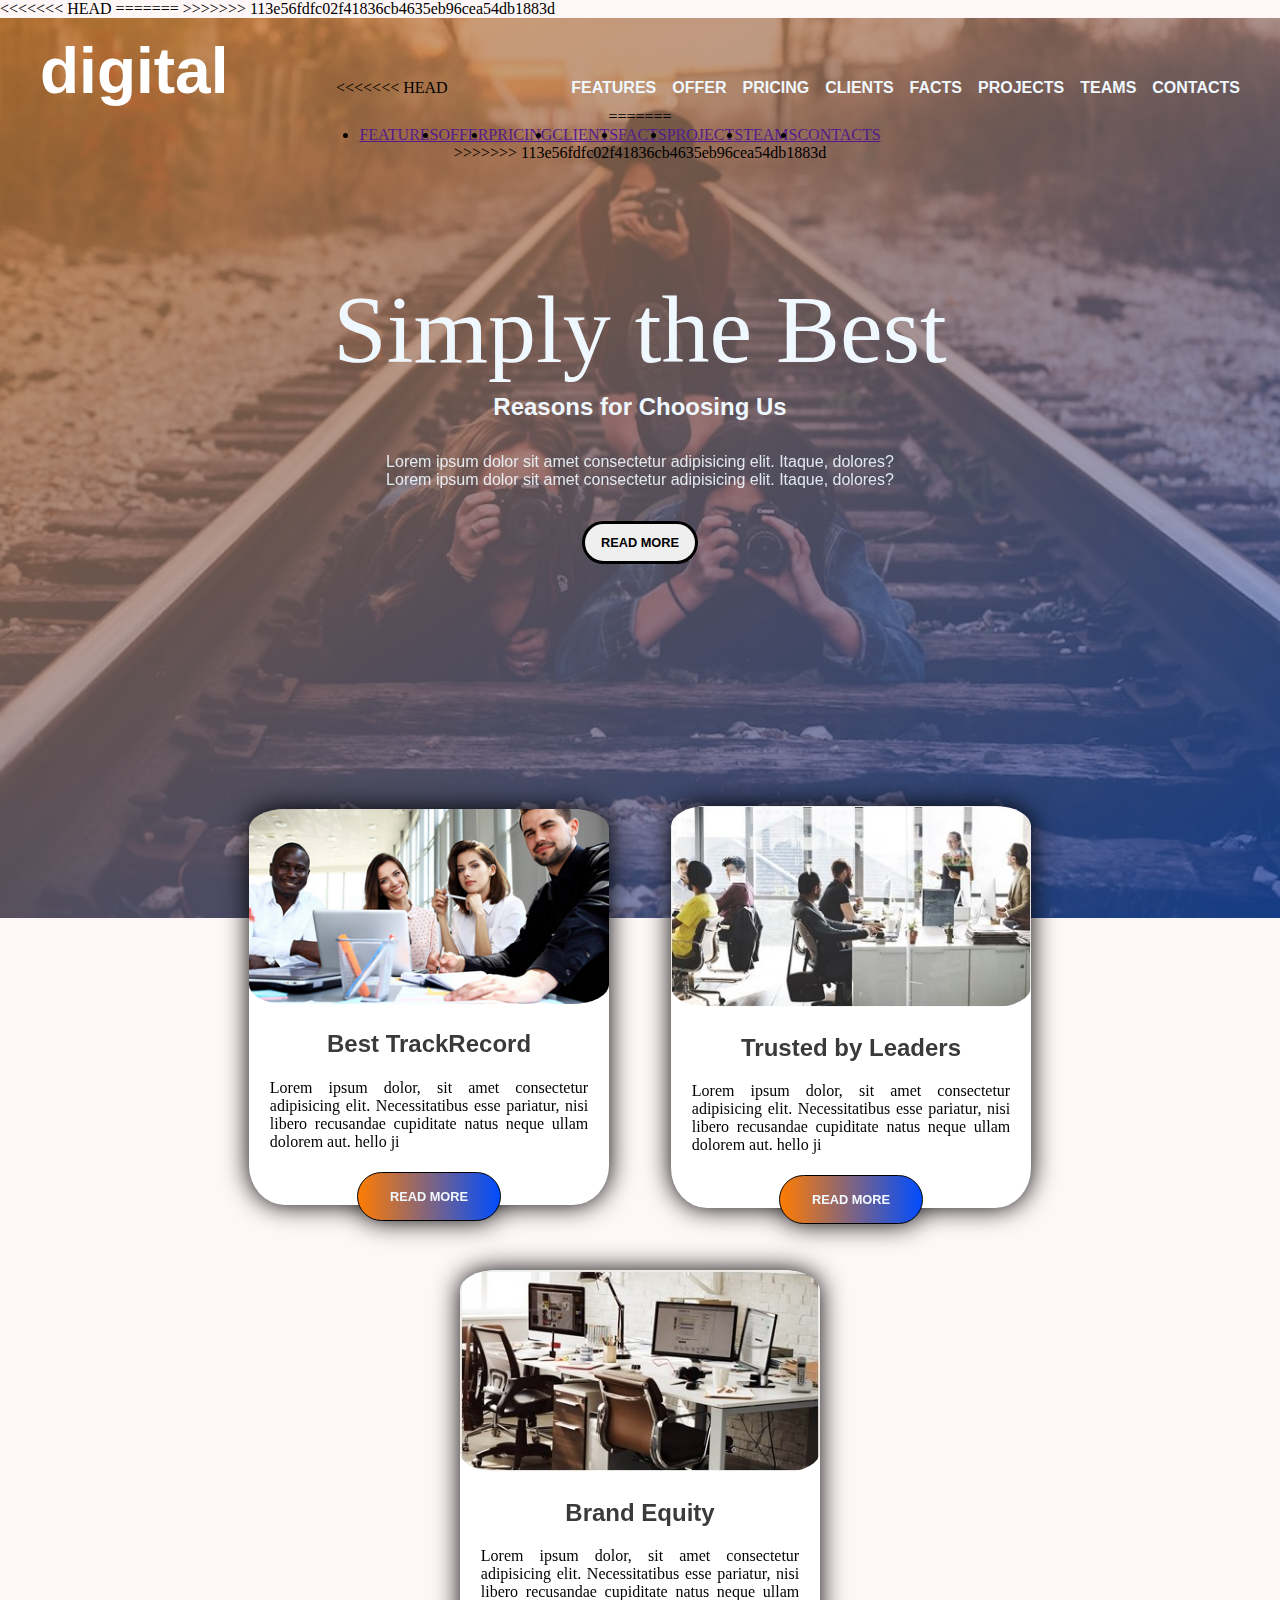
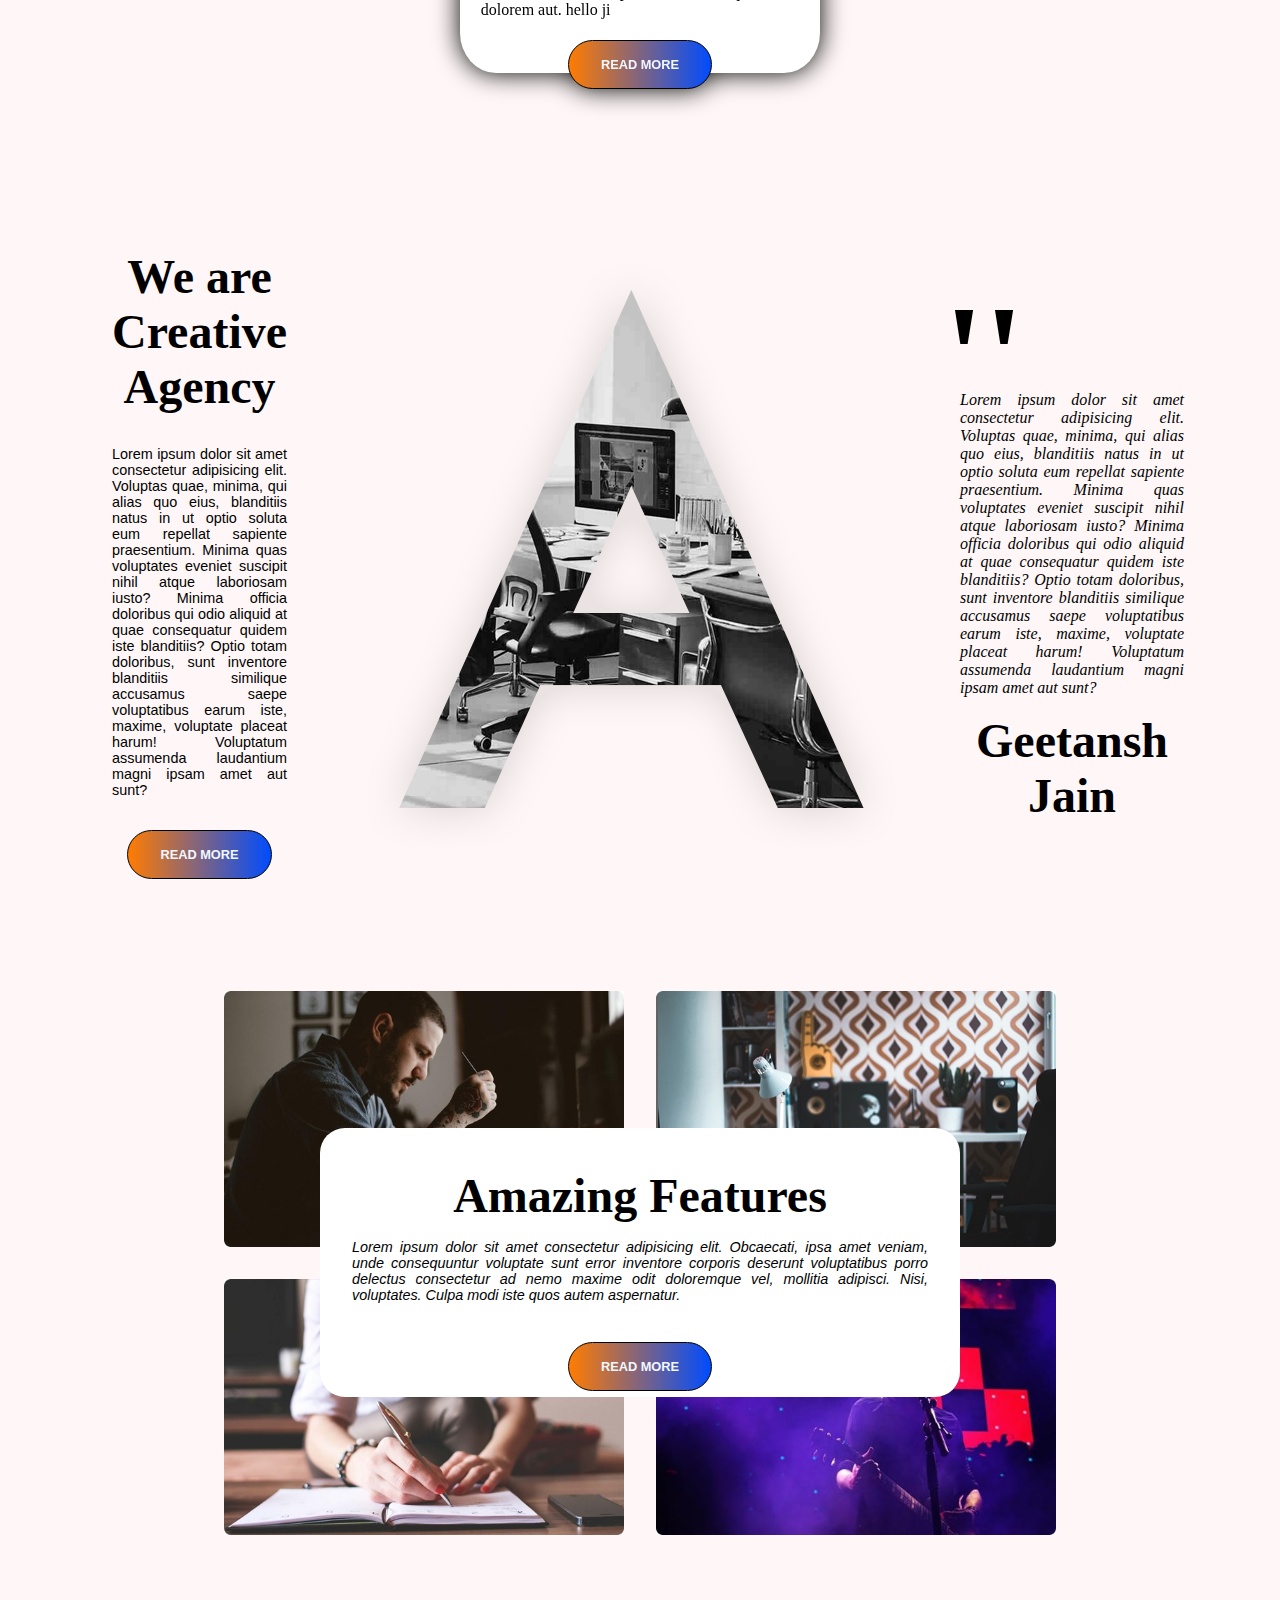
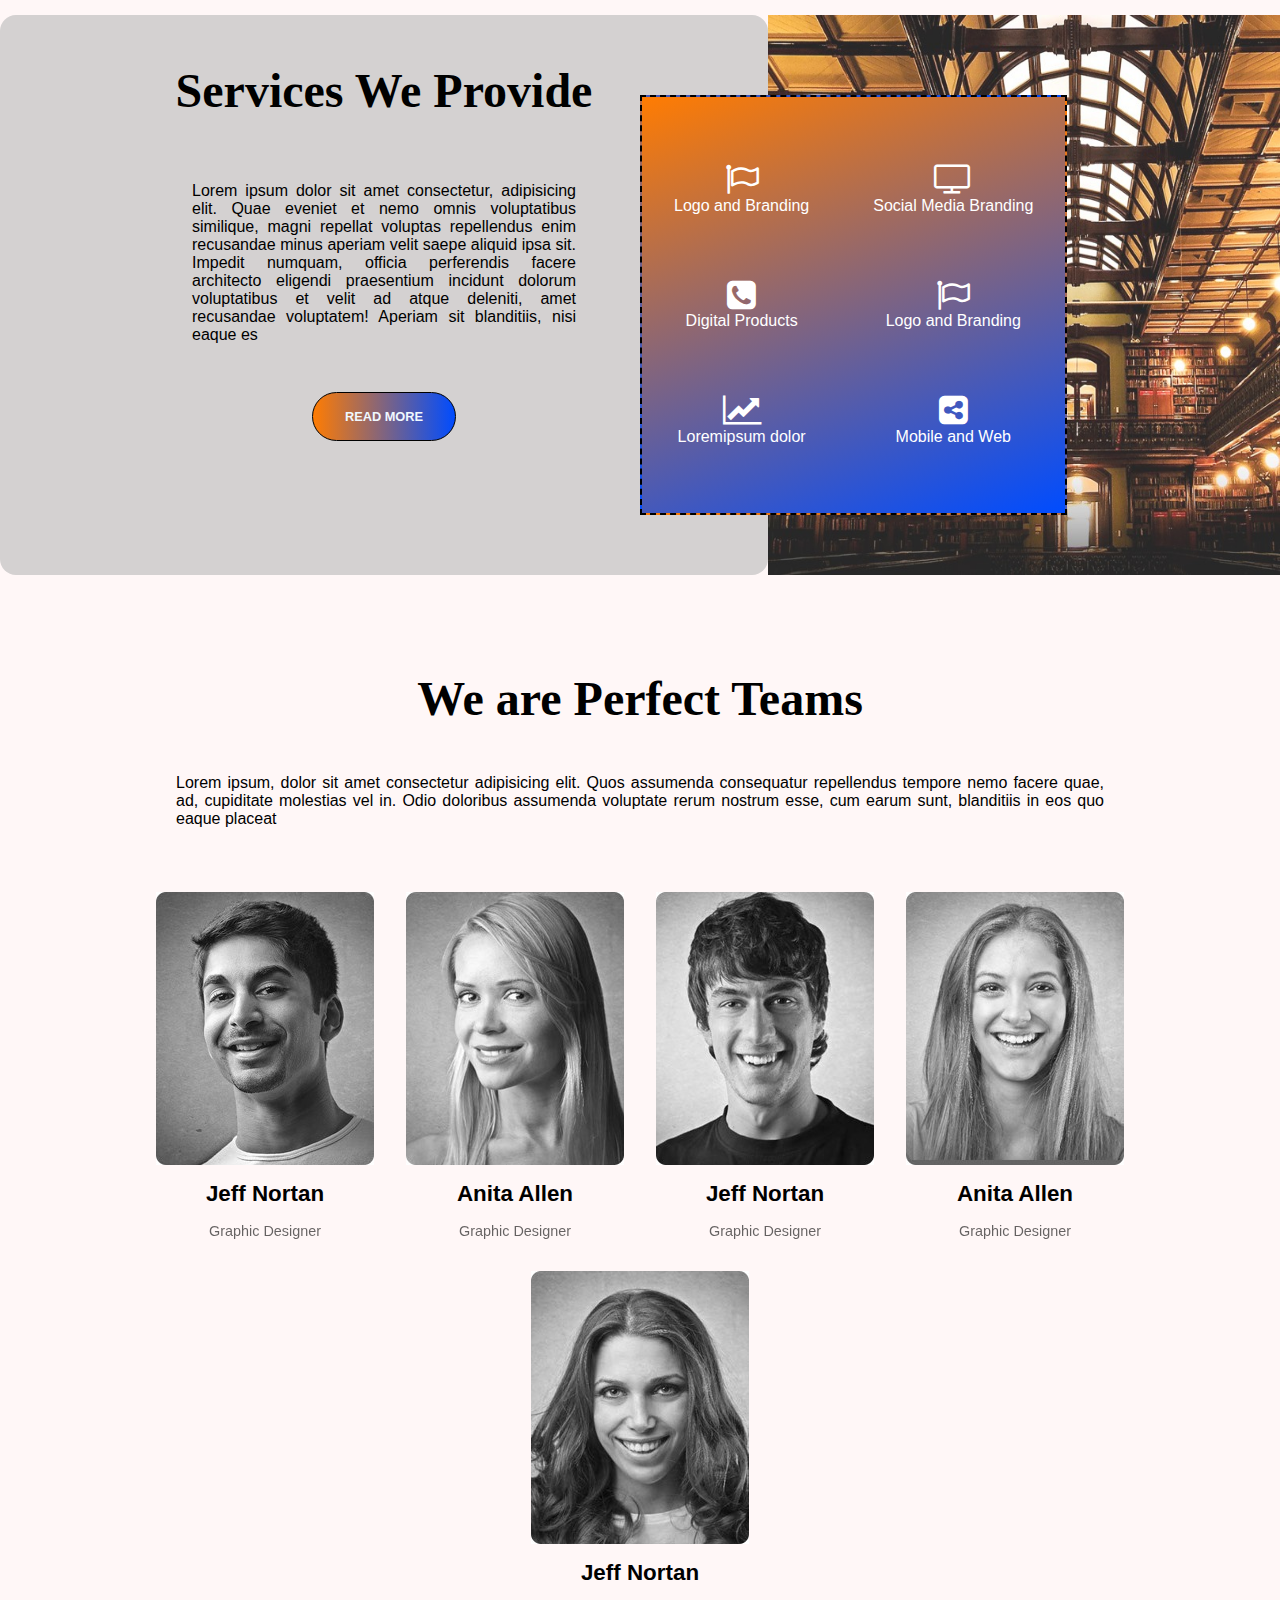
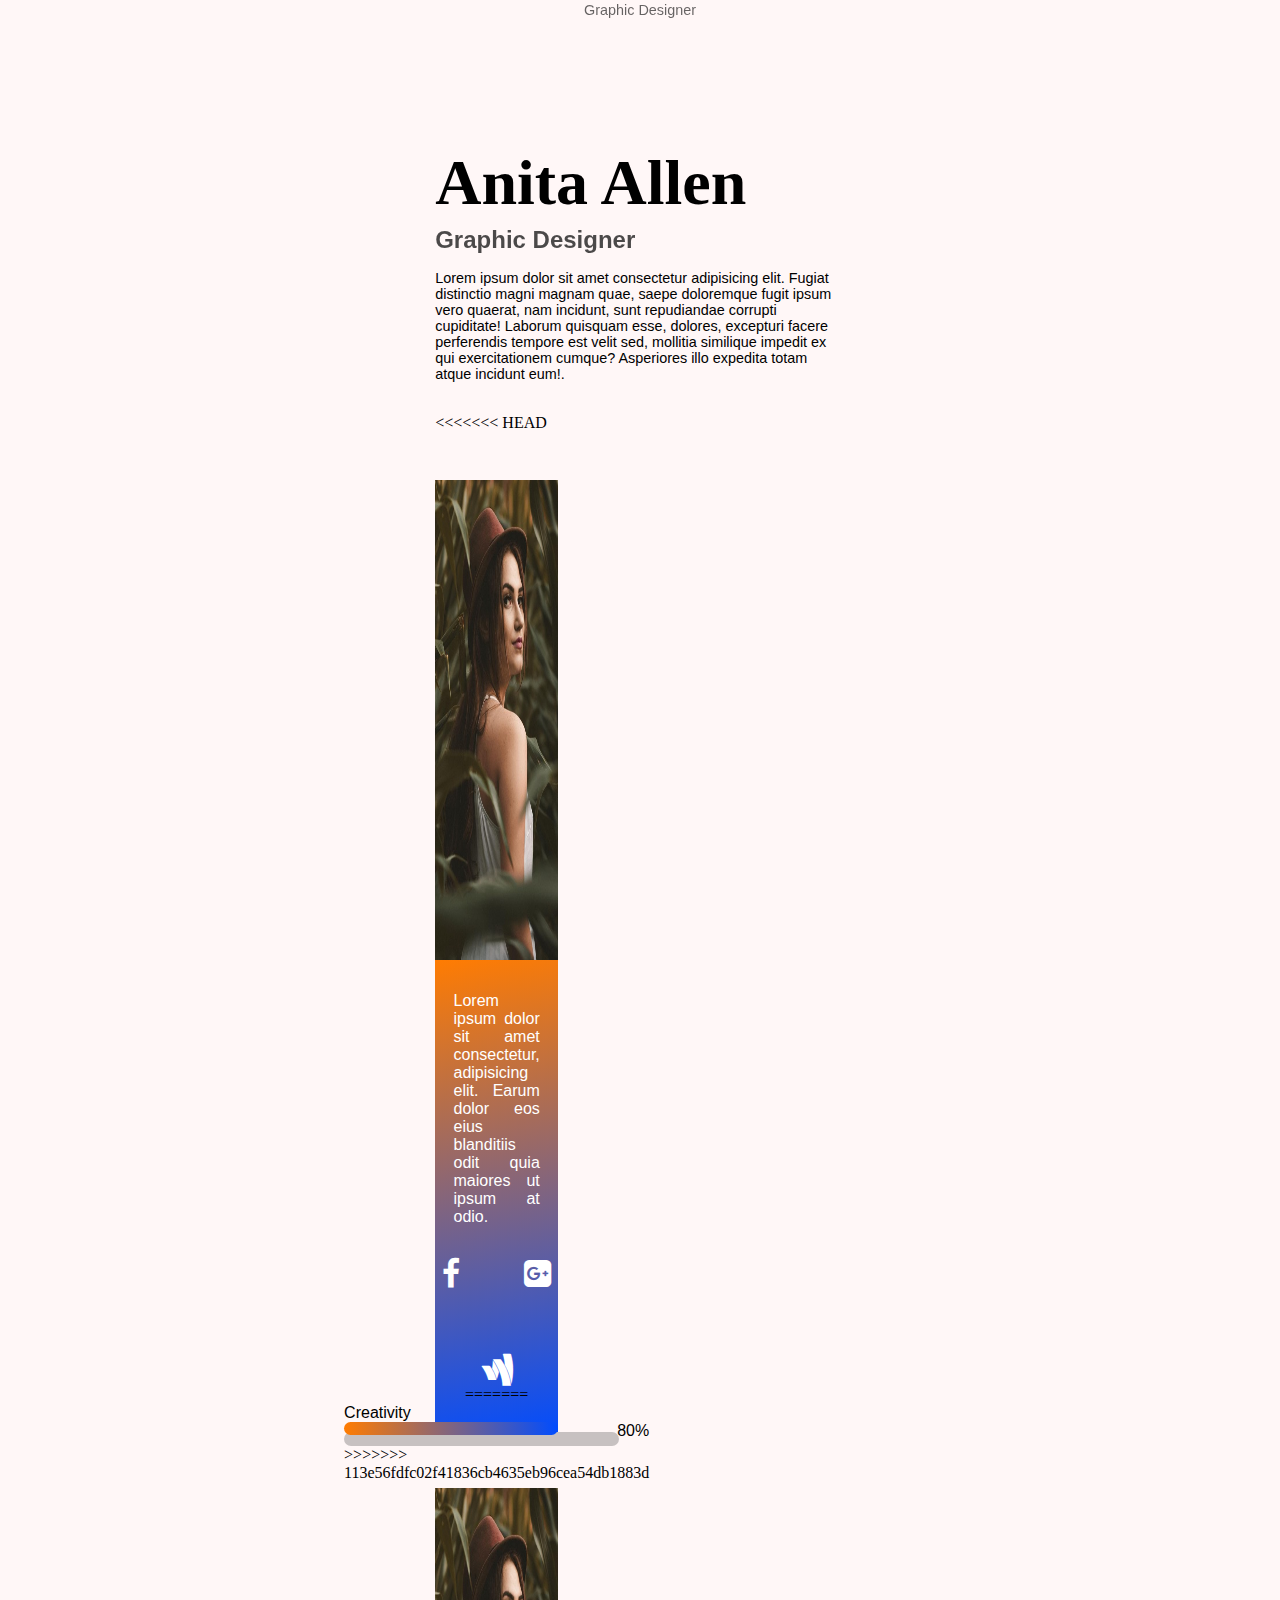
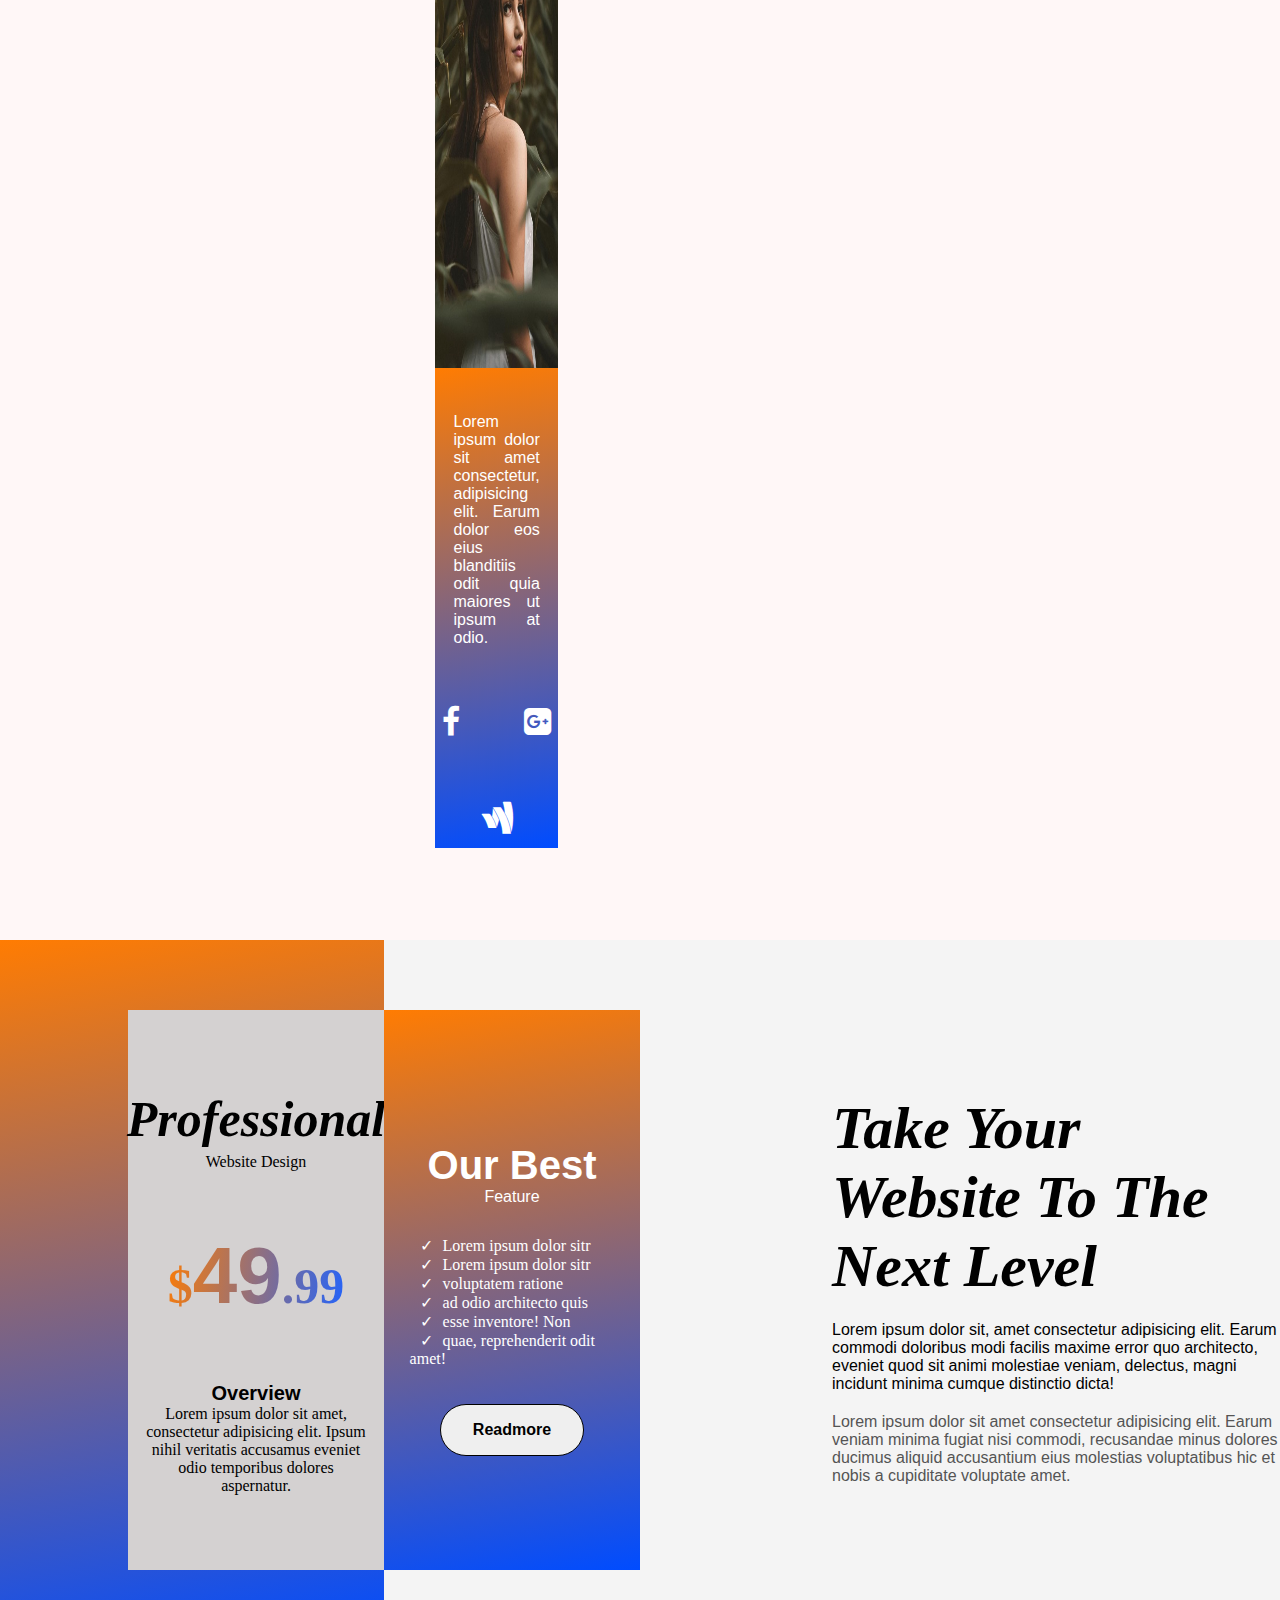
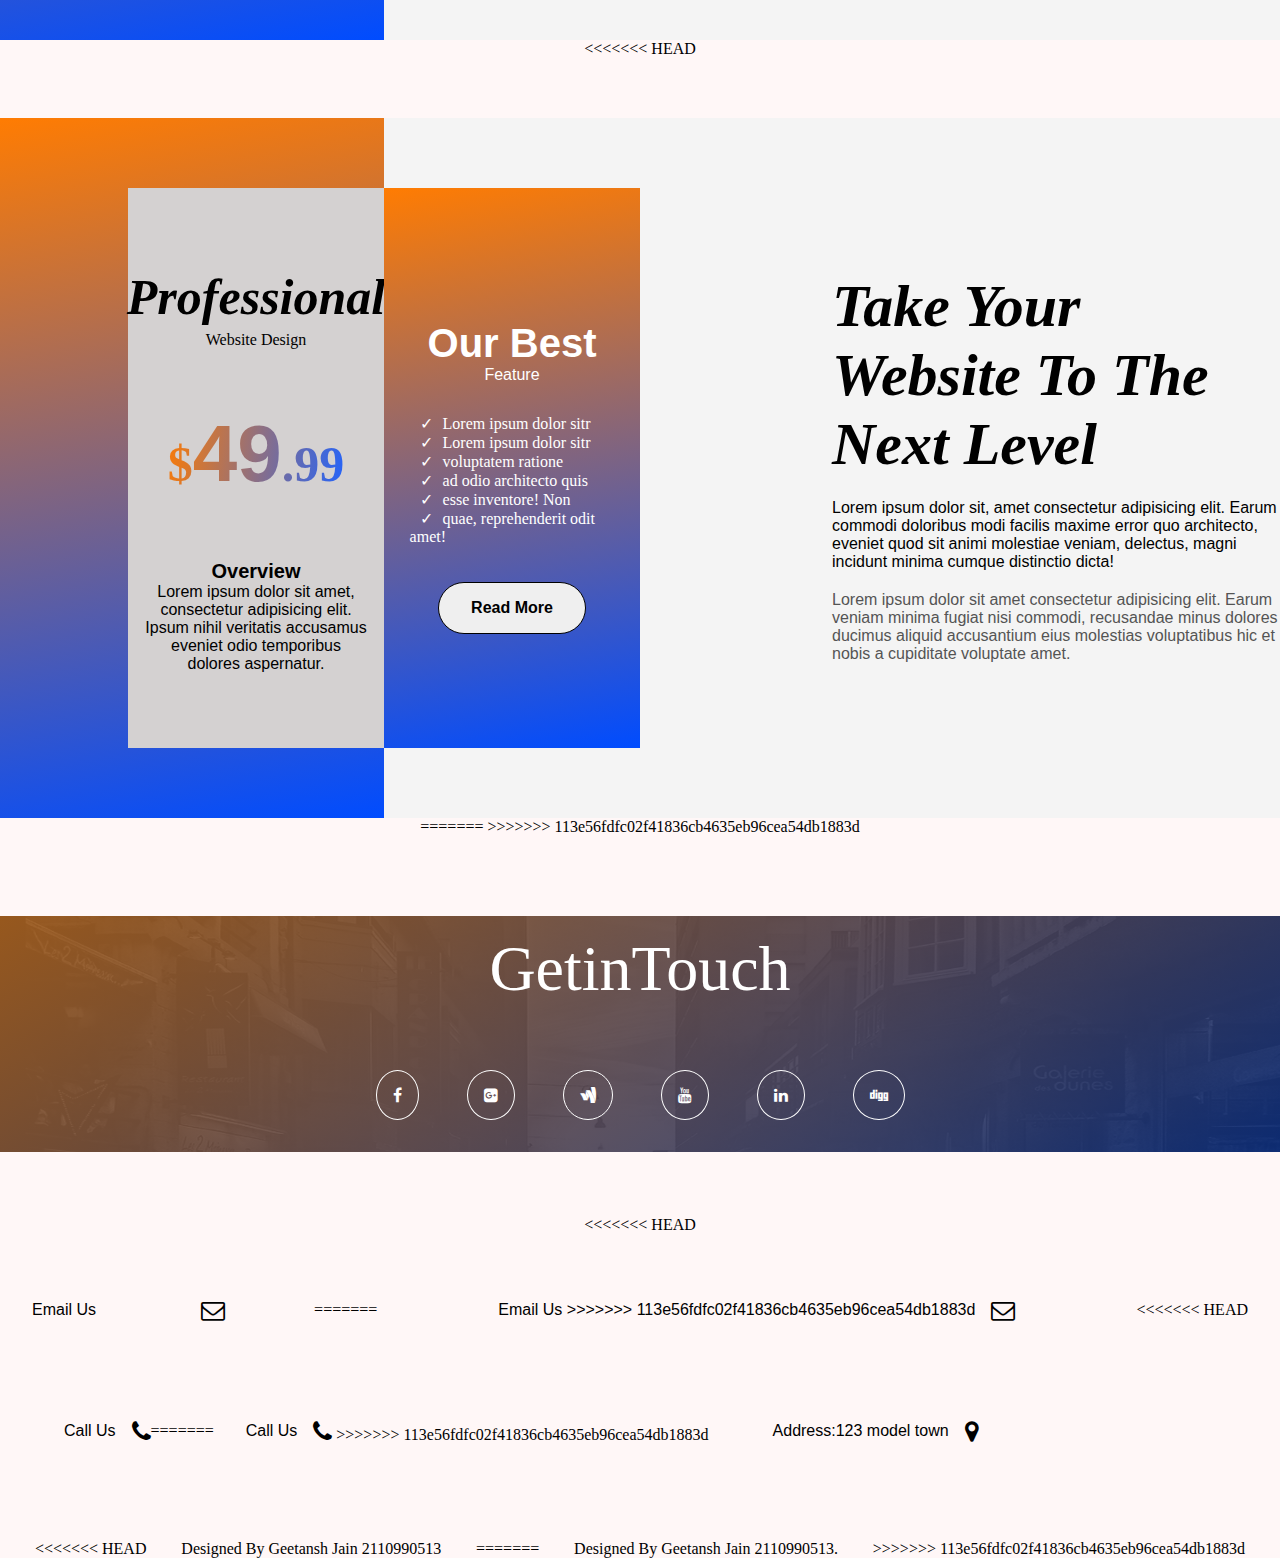
==== commit 03d4ad92: "updated" ====
--- a/index.html
+++ b/index.html
@@ -1,24 +1,32 @@
 <!DOCTYPE html>
 <html lang="en">
-
-<head>
+  <head>
     <meta charset="UTF-8" />
     <meta name="viewport" content="width=device-width, initial-scale=1.0" />
     <title>Document</title>
-    <link rel="stylesheet" href="https://cdnjs.cloudflare.com/ajax/libs/font-awesome/4.7.0/css/font-awesome.min.css" />
+    <link
+      rel="stylesheet"
+      href="https://cdnjs.cloudflare.com/ajax/libs/font-awesome/4.7.0/css/font-awesome.min.css"
+    />
     <link rel="stylesheet" href="index.css" />
+<<<<<<< HEAD
     <script src="https://ajax.googleapis.com/ajax/libs/jquery/3.6.4/jquery.min.js"></script>
     <script src="https://code.jquery.com/jquery-3.6.0.min.js"></script>
 
 </head>
 
 <body>
-
+=======
+  </head>
+>>>>>>> 113e56fdfc02f41836cb4635eb96cea54db1883d
+
+  <body>
     <!-- HEADER -->
     <header>
-        <div class="nav-bar">
-            <div class="logo">digital</div>
-
+      <div class="nav-bar">
+        <div class="logo">digital</div>
+
+<<<<<<< HEAD
             <div class="nav-bar-ham"><i class="fa fa-bars" aria-hidden="true"></i></div>
             <ul class="listing">
                 <li><a href="">FEATURES</a></li>
@@ -33,277 +41,251 @@
 
 
         </div>
-
-        <h1>Simply the Best</h1>
-        <p>Reasons for Choosing Us</p>
-        <div class="content-header">
-            Lorem ipsum dolor sit amet consectetur adipisicing elit. Itaque,
-            dolores?
-        </div>
-        <div class="content-header-1">
-            Lorem ipsum dolor sit amet consectetur adipisicing elit. Itaque,
-            dolores?
-        </div>
-        <button class="btn">READ MORE</button>
+=======
+        <ul class="listing">
+          <li><a href="">FEATURES</a></li>
+          <li><a href="">OFFER</a></li>
+          <li><a href="">PRICING</a></li>
+          <li><a href="">CLIENTS</a></li>
+          <li><a href="">FACTS</a></li>
+          <li><a href="">PROJECTS</a></li>
+          <li><a href="">TEAMS</a></li>
+          <li><a href="">CONTACTS</a></li>
+        </ul>
+      </div>
+>>>>>>> 113e56fdfc02f41836cb4635eb96cea54db1883d
+
+      <h1>Simply the Best</h1>
+      <p>Reasons for Choosing Us</p>
+      <div class="content-header">
+        Lorem ipsum dolor sit amet consectetur adipisicing elit. Itaque,
+        dolores?
+      </div>
+      <div class="content-header-1">
+        Lorem ipsum dolor sit amet consectetur adipisicing elit. Itaque,
+        dolores?
+      </div>
+      <button class="btn">READ MORE</button>
     </header>
 
-
-
-
-
-
-
     <section>
-        <div class="header-fig">
-            <div class="header-fig-container">
-                <img src="assets/header_fig1.png" />
-                <h3>Best TrackRecord</h3>
-                <div class="header-fig-text">
-                    Lorem ipsum dolor, sit amet consectetur adipisicing elit.
-                    Necessitatibus esse pariatur, nisi libero recusandae cupiditate
-                    natus neque ullam dolorem aut. hello ji
-                </div>
-                <button class="header-fig-btn">READ MORE</button>
-            </div>
-
-            <div class="header-fig-container">
-                <img src="assets/header_fig2.jpg" />
-                <h3>Trusted by Leaders</h3>
-                <div class="header-fig-text">
-                    Lorem ipsum dolor, sit amet consectetur adipisicing elit.
-                    Necessitatibus esse pariatur, nisi libero recusandae cupiditate
-                    natus neque ullam dolorem aut. hello ji
-                </div>
-                <button class="header-fig-btn">READ MORE</button>
-            </div>
-
-            <div class="header-fig-container">
-                <img src="assets/header_fig3.jpg" />
-                <h3>Brand Equity</h3>
-                <div class="header-fig-text">
-                    Lorem ipsum dolor, sit amet consectetur adipisicing elit.
-                    Necessitatibus esse pariatur, nisi libero recusandae cupiditate
-                    natus neque ullam dolorem aut. hello ji
-                </div>
-                <button class="header-fig-btn">READ MORE</button>
-            </div>
-        </div>
+      <div class="header-fig">
+        <div class="header-fig-container">
+          <img src="assets/header_fig1.png" />
+          <h3>Best TrackRecord</h3>
+          <div class="header-fig-text">
+            Lorem ipsum dolor, sit amet consectetur adipisicing elit.
+            Necessitatibus esse pariatur, nisi libero recusandae cupiditate
+            natus neque ullam dolorem aut. hello ji
+          </div>
+          <button class="header-fig-btn">READ MORE</button>
+        </div>
+
+        <div class="header-fig-container">
+          <img src="assets/header_fig2.jpg" />
+          <h3>Trusted by Leaders</h3>
+          <div class="header-fig-text">
+            Lorem ipsum dolor, sit amet consectetur adipisicing elit.
+            Necessitatibus esse pariatur, nisi libero recusandae cupiditate
+            natus neque ullam dolorem aut. hello ji
+          </div>
+          <button class="header-fig-btn">READ MORE</button>
+        </div>
+
+        <div class="header-fig-container">
+          <img src="assets/header_fig3.jpg" />
+          <h3>Brand Equity</h3>
+          <div class="header-fig-text">
+            Lorem ipsum dolor, sit amet consectetur adipisicing elit.
+            Necessitatibus esse pariatur, nisi libero recusandae cupiditate
+            natus neque ullam dolorem aut. hello ji
+          </div>
+          <button class="header-fig-btn">READ MORE</button>
+        </div>
+      </div>
     </section>
 
-
-
     <!-- ABOUT US -->
 
     <article>
-
-        <div class="about-us-container">
-            <p class="about-us-h1">We are Creative Agency</p>
-            <p class="about-us-text">
-                Lorem ipsum dolor sit amet consectetur adipisicing elit. Voluptas quae, minima, qui alias quo eius,
-                blanditiis natus in ut optio soluta eum repellat sapiente praesentium. Minima quas voluptates eveniet
-                suscipit nihil atque laboriosam iusto? Minima officia doloribus qui odio aliquid at quae consequatur
-                quidem iste blanditiis? Optio totam doloribus, sunt inventore blanditiis similique accusamus saepe
-                voluptatibus earum iste, maxime, voluptate placeat harum! Voluptatum assumenda laudantium magni ipsam
-                amet aut sunt?
-            </p>
-            <button class="about-us-btn">READ MORE</button>
-        </div>
-
-
-        <div class="about-us-container">
-            <img src="assets/A.png">
-        </div>
-
-
-        <div class="about-us-container">
-            <p class="about-us-h2">''</p>
-
-            <p class="about-us-text2">
-                Lorem ipsum dolor sit amet consectetur adipisicing elit. Voluptas quae, minima, qui alias quo eius,
-                blanditiis natus in ut optio soluta eum repellat sapiente praesentium. Minima quas voluptates eveniet
-                suscipit nihil atque laboriosam iusto? Minima officia doloribus qui odio aliquid at quae consequatur
-                quidem iste blanditiis? Optio totam doloribus, sunt inventore blanditiis similique accusamus saepe
-                voluptatibus earum iste, maxime, voluptate placeat harum! Voluptatum assumenda laudantium magni ipsam
-                amet aut sunt?
-            </p>
-
-            <p class="about-us-h1">Geetansh Jain</p>
-        </div>
+      <div class="about-us-container">
+        <p class="about-us-h1">We are Creative Agency</p>
+        <p class="about-us-text">
+          Lorem ipsum dolor sit amet consectetur adipisicing elit. Voluptas
+          quae, minima, qui alias quo eius, blanditiis natus in ut optio soluta
+          eum repellat sapiente praesentium. Minima quas voluptates eveniet
+          suscipit nihil atque laboriosam iusto? Minima officia doloribus qui
+          odio aliquid at quae consequatur quidem iste blanditiis? Optio totam
+          doloribus, sunt inventore blanditiis similique accusamus saepe
+          voluptatibus earum iste, maxime, voluptate placeat harum! Voluptatum
+          assumenda laudantium magni ipsam amet aut sunt?
+        </p>
+        <button class="about-us-btn">READ MORE</button>
+      </div>
+
+      <div class="about-us-container">
+        <img src="assets/A.png" />
+      </div>
+
+      <div class="about-us-container">
+        <p class="about-us-h2">''</p>
+
+        <p class="about-us-text2">
+          Lorem ipsum dolor sit amet consectetur adipisicing elit. Voluptas
+          quae, minima, qui alias quo eius, blanditiis natus in ut optio soluta
+          eum repellat sapiente praesentium. Minima quas voluptates eveniet
+          suscipit nihil atque laboriosam iusto? Minima officia doloribus qui
+          odio aliquid at quae consequatur quidem iste blanditiis? Optio totam
+          doloribus, sunt inventore blanditiis similique accusamus saepe
+          voluptatibus earum iste, maxime, voluptate placeat harum! Voluptatum
+          assumenda laudantium magni ipsam amet aut sunt?
+        </p>
+
+        <p class="about-us-h1">Geetansh Jain</p>
+      </div>
     </article>
 
-
     <!-- FEATURES -->
 
     <section class="features">
-        <div class="feature-div">
-            <img src="assets/feature_fig1.jpg">
-            <img src="assets/feature_fig2.jpg">
-        </div>
-
-        <div class="feature-div">
-            <img src="assets/feature_fig3.jpg">
-            <img src="assets/feature_fig4.jpg">
-        </div>
-
-        <div class="features-amazingFeatures">
-            <h3 class="features-h1">Amazing Features</h3>
-            <p class="features-text">Lorem ipsum dolor sit amet consectetur adipisicing elit. Obcaecati, ipsa amet
-                veniam, unde consequuntur voluptate sunt error inventore corporis deserunt voluptatibus porro delectus
-                consectetur ad nemo maxime odit doloremque vel, mollitia adipisci. Nisi, voluptates. Culpa modi iste
-                quos autem aspernatur.</p>
-
-            <button class="features-btn">READ MORE</button>
-        </div>
-
+      <div class="feature-div">
+        <img src="assets/feature_fig1.jpg" />
+        <img src="assets/feature_fig2.jpg" />
+      </div>
+
+      <div class="feature-div">
+        <img src="assets/feature_fig3.jpg" />
+        <img src="assets/feature_fig4.jpg" />
+      </div>
+
+      <div class="features-amazingFeatures">
+        <h3 class="features-h1">Amazing Features</h3>
+        <p class="features-text">
+          Lorem ipsum dolor sit amet consectetur adipisicing elit. Obcaecati,
+          ipsa amet veniam, unde consequuntur voluptate sunt error inventore
+          corporis deserunt voluptatibus porro delectus consectetur ad nemo
+          maxime odit doloremque vel, mollitia adipisci. Nisi, voluptates. Culpa
+          modi iste quos autem aspernatur.
+        </p>
+
+        <button class="features-btn">READ MORE</button>
+      </div>
     </section>
 
-
-
     <!-- services -->
 
-
-
     <div class="serve">
-        <div class="serve-container1">
-            <h3 class="services-h3">Services We Provide</h3>
-            <div class="services-text">Lorem ipsum dolor sit amet consectetur, adipisicing elit. Quae eveniet et nemo
-                omnis voluptatibus similique, magni repellat voluptas repellendus enim recusandae minus aperiam velit
-                saepe aliquid ipsa sit. Impedit numquam, officia perferendis facere architecto eligendi praesentium
-                incidunt dolorum voluptatibus et velit ad atque deleniti, amet recusandae voluptatem! Aperiam sit
-                blanditiis, nisi eaque es
-            </div>
-            <button class="services-btn">READ MORE</button>
-        </div>
-        <div class="serve-container2">
-            <img src="./assets/service_fig1.jpg">
-        </div>
-
-
-        <div class="logo-six">
-            <div class="left-side">
-                <div class="logo-branding"><i class="fa fa-flag-o" aria-hidden="true"></i>
-                    <div>Logo and Branding</div>
-                </div>
-                <div class="logo-branding"><i class="fa fa-phone-square" aria-hidden="true"></i>
-                    <div>Digital Products</div>
-                </div>
-                <div class="logo-branding"><i class="fa fa-line-chart" aria-hidden="true"></i>
-                    <div>Loremipsum dolor</div>
-                </div>
-            </div>
-
-            <div class="right-side">
-                <div class="logo-branding"><i class="fa fa-television" aria-hidden="true"></i>
-                    <div>Social Media Branding</div>
-                </div>
-                <div class="logo-branding"><i class="fa fa-flag-o" aria-hidden="true"></i>
-                    <div>Logo and Branding</div>
-                </div>
-                <div class="logo-branding"><i class="fa fa-share-alt-square" aria-hidden="true"></i>
-                    <div>Mobile and Web</div>
-                </div>
-            </div>
-        </div>
+      <div class="serve-container1">
+        <h3 class="services-h3">Services We Provide</h3>
+        <div class="services-text">
+          Lorem ipsum dolor sit amet consectetur, adipisicing elit. Quae eveniet
+          et nemo omnis voluptatibus similique, magni repellat voluptas
+          repellendus enim recusandae minus aperiam velit saepe aliquid ipsa
+          sit. Impedit numquam, officia perferendis facere architecto eligendi
+          praesentium incidunt dolorum voluptatibus et velit ad atque deleniti,
+          amet recusandae voluptatem! Aperiam sit blanditiis, nisi eaque es
+        </div>
+        <button class="services-btn">READ MORE</button>
+      </div>
+      <div class="serve-container2">
+        <img src="./assets/service_fig1.jpg" />
+      </div>
+
+      <div class="logo-six">
+        <div class="left-side">
+          <div class="logo-branding">
+            <i class="fa fa-flag-o" aria-hidden="true"></i>
+            <div>Logo and Branding</div>
+          </div>
+          <div class="logo-branding">
+            <i class="fa fa-phone-square" aria-hidden="true"></i>
+            <div>Digital Products</div>
+          </div>
+          <div class="logo-branding">
+            <i class="fa fa-line-chart" aria-hidden="true"></i>
+            <div>Loremipsum dolor</div>
+          </div>
+        </div>
+
+        <div class="right-side">
+          <div class="logo-branding">
+            <i class="fa fa-television" aria-hidden="true"></i>
+            <div>Social Media Branding</div>
+          </div>
+          <div class="logo-branding">
+            <i class="fa fa-flag-o" aria-hidden="true"></i>
+            <div>Logo and Branding</div>
+          </div>
+          <div class="logo-branding">
+            <i class="fa fa-share-alt-square" aria-hidden="true"></i>
+            <div>Mobile and Web</div>
+          </div>
+        </div>
+      </div>
     </div>
 
-
-
-
-
-
-
     <!-- section -->
 
-
     <div class="teams">
-        <div class="teams-h1">We are Perfect Teams</div>
-        <div class="teams-text">Lorem ipsum, dolor sit amet consectetur adipisicing elit. Quos assumenda consequatur
-            repellendus tempore nemo facere quae, ad, cupiditate molestias vel in. Odio doloribus assumenda voluptate
-            rerum nostrum esse, cum earum sunt, blanditiis in eos quo eaque placeat
-        </div>
-
-        <div class="teams-container">
-
-        </div>
-
-        <div class="team-member-container">
-
-            <div class="teams-members">
-                <img src="assets/team_fig1.jpg">
-                <div class="team-name">Jeff Nortan</div>
-                <div class="team-role">Graphic Designer</div>
-            </div>
-
-            <div class="teams-members">
-                <img src="assets/team_fig2.jpg">
-                <div class="team-name">Anita Allen</div>
-                <div class="team-role">Graphic Designer</div>
-            </div>
-
-            <div class="teams-members">
-                <img src="assets/team_fig3.jpg">
-                <div class="team-name">Jeff Nortan</div>
-                <div class="team-role">Graphic Designer</div>
-            </div>
-
-            <div class="teams-members">
-                <img src="assets/team_fig4.jpg">
-                <div class="team-name">Anita Allen</div>
-                <div class="team-role">Graphic Designer</div>
-            </div>
-
-            <div class="teams-members">
-                <img src="assets/team_fig5.jpg">
-                <div class="team-name">Jeff Nortan</div>
-                <div class="team-role">Graphic Designer</div>
-            </div>
-
-        </div>
-
+      <div class="teams-h1">We are Perfect Teams</div>
+      <div class="teams-text">
+        Lorem ipsum, dolor sit amet consectetur adipisicing elit. Quos assumenda
+        consequatur repellendus tempore nemo facere quae, ad, cupiditate
+        molestias vel in. Odio doloribus assumenda voluptate rerum nostrum esse,
+        cum earum sunt, blanditiis in eos quo eaque placeat
+      </div>
+
+      <div class="teams-container"></div>
+
+      <div class="team-member-container">
+        <div class="teams-members">
+          <img src="assets/team_fig1.jpg" />
+          <div class="team-name">Jeff Nortan</div>
+          <div class="team-role">Graphic Designer</div>
+        </div>
+
+        <div class="teams-members">
+          <img src="assets/team_fig2.jpg" />
+          <div class="team-name">Anita Allen</div>
+          <div class="team-role">Graphic Designer</div>
+        </div>
+
+        <div class="teams-members">
+          <img src="assets/team_fig3.jpg" />
+          <div class="team-name">Jeff Nortan</div>
+          <div class="team-role">Graphic Designer</div>
+        </div>
+
+        <div class="teams-members">
+          <img src="assets/team_fig4.jpg" />
+          <div class="team-name">Anita Allen</div>
+          <div class="team-role">Graphic Designer</div>
+        </div>
+
+        <div class="teams-members">
+          <img src="assets/team_fig5.jpg" />
+          <div class="team-name">Jeff Nortan</div>
+          <div class="team-role">Graphic Designer</div>
+        </div>
+      </div>
     </div>
 
-
-
-
-
-
-
-
-
     <!-- member -->
 
     <div class="member">
-        <div class="member-container1">
-            <h2 class="member-container1-h2">Anita Allen</h2>
-            <h3 class="member-container1-h3">Graphic Designer</h3>
-            <div class="member-container1-text">Lorem ipsum dolor sit amet consectetur adipisicing elit. Fugiat
-                distinctio magni magnam quae, saepe doloremque fugit ipsum vero quaerat, nam incidunt, sunt repudiandae
-                corrupti cupiditate! Laborum quisquam esse, dolores, excepturi facere perferendis tempore est velit sed,
-                mollitia similique impedit ex qui exercitationem cumque? Asperiores illo expedita totam atque incidunt
-                eum!.</div>
-
-            <div class="member-ranges">
-                <div class="member-ranges-text">Creativity</div>
-                <span class="member-ranges-bar"></span>
-                <span class="member-ranges-text1">80%</span>
-                <div class="member-ranges-bar1"></div>
-            </div>
-
-            <div class="member-ranges">
-                <div class="member-ranges-text">Team Work</div>
-                <span class="member-ranges-bar"></span>
-                <span class="member-ranges-text1">80%</span>
-                <div class="member-ranges-bar1"></div>
-            </div>
-
-            <div class="member-ranges">
-                <div class="member-ranges-text">Desiging</div>
-                <span class="member-ranges-bar"></span>
-                <span class="member-ranges-text1">80%</span>
-                <div class="member-ranges-bar1"></div>
-            </div>
-        </div>
-
+      <div class="member-container1">
+        <h2 class="member-container1-h2">Anita Allen</h2>
+        <h3 class="member-container1-h3">Graphic Designer</h3>
+        <div class="member-container1-text">
+          Lorem ipsum dolor sit amet consectetur adipisicing elit. Fugiat
+          distinctio magni magnam quae, saepe doloremque fugit ipsum vero
+          quaerat, nam incidunt, sunt repudiandae corrupti cupiditate! Laborum
+          quisquam esse, dolores, excepturi facere perferendis tempore est velit
+          sed, mollitia similique impedit ex qui exercitationem cumque?
+          Asperiores illo expedita totam atque incidunt eum!.
+        </div>
+
+<<<<<<< HEAD
 
 
 
@@ -323,9 +305,107 @@
                 <i class="fa fa-google-plus-square" aria-hidden="true"></i>
                 <i class="fa fa-google-wallet" aria-hidden="true"></i>
             </div>
-        </div>
-
+=======
+        <div class="member-ranges">
+          <div class="member-ranges-text">Creativity</div>
+          <span class="member-ranges-bar"></span>
+          <span class="member-ranges-text1">80%</span>
+          <div class="member-ranges-bar1"></div>
+>>>>>>> 113e56fdfc02f41836cb4635eb96cea54db1883d
+        </div>
+
+        <div class="member-ranges">
+          <div class="member-ranges-text">Team Work</div>
+          <span class="member-ranges-bar"></span>
+          <span class="member-ranges-text1">80%</span>
+          <div class="member-ranges-bar1"></div>
+        </div>
+
+        <div class="member-ranges">
+          <div class="member-ranges-text">Desiging</div>
+          <span class="member-ranges-bar"></span>
+          <span class="member-ranges-text1">80%</span>
+          <div class="member-ranges-bar1"></div>
+        </div>
+      </div>
+
+      <div class="member-container2">
+        <img src="assets/member_fig1.jpg" />
+      </div>
+
+      <div class="member-container3">
+        <div class="member-container3-text">
+          Lorem ipsum dolor sit amet consectetur, adipisicing elit. Earum dolor
+          eos eius blanditiis odit quia maiores ut ipsum at odio.
+        </div>
+        <div class="member-container3-logos">
+          <i class="fa fa-facebook" aria-hidden="true"></i>
+          <i class="fa fa-google-plus-square" aria-hidden="true"></i>
+          <i class="fa fa-google-wallet" aria-hidden="true"></i>
+        </div>
+      </div>
     </div>
+
+    <!-- profesional -->
+    <div class="proffesional">
+      <div class="proffesional-1"></div>
+      <div class="proffesional-2">
+        <div class="proffesional-2-1">
+          <span class="p-heading">
+            <h1>Professional</h1>
+            <p>Website Design</p>
+          </span>
+
+          <span class="p-price">
+            <p>$<span>49</span>.99</p>
+          </span>
+
+          <span class="p-overview">
+            <h2>Overview</h2>
+            <p>
+              Lorem ipsum dolor sit amet, consectetur adipisicing elit. Ipsum
+              nihil veritatis accusamus eveniet odio temporibus dolores
+              aspernatur.
+            </p>
+          </span>
+        </div>
+        <div class="proffesional-2-2">
+          <div class="p-heading2">
+            <h1>Our Best</h1>
+            <p>Feature</p>
+          </div>
+          <ul class="p-list">
+            <li>Lorem ipsum dolor sitr</li>
+            <li>Lorem ipsum dolor sitr</li>
+            <li>voluptatem ratione</li>
+            <li>ad odio architecto quis</li>
+            <li>esse inventore! Non</li>
+            <li>quae, reprehenderit odit amet!</li>
+          </ul>
+          <div class="p-btn-container">
+            <button class="p-btn">Readmore</button>
+          </div>
+        </div>
+      </div>
+      <div class="proffesional-3">
+        <div class="p3-container">
+          <h1 class="p3-h1">Take Your Website To The Next Level</h1>
+          <p class="p3-p1">
+            Lorem ipsum dolor sit, amet consectetur adipisicing elit. Earum
+            commodi doloribus modi facilis maxime error quo architecto, eveniet
+            quod sit animi molestiae veniam, delectus, magni incidunt minima
+            cumque distinctio dicta!
+          </p>
+          <p class="p3-p2">
+            Lorem ipsum dolor sit amet consectetur adipisicing elit. Earum
+            veniam minima fugiat nisi commodi, recusandae minus dolores ducimus
+            aliquid accusantium eius molestias voluptatibus hic et nobis a
+            cupiditate voluptate amet.
+          </p>
+        </div>
+      </div>
+    </div>
+<<<<<<< HEAD
 
 
 
@@ -388,40 +468,69 @@
         </div>
     </div>
 
+=======
+>>>>>>> 113e56fdfc02f41836cb4635eb96cea54db1883d
 
     <div class="touch">
-        <div class="touch-h1">GetinTouch</div>
-        <div class="touch-logos">
-            <i class="fa fa-facebook" aria-hidden="true"></i>
-            <i class="fa fa-google-plus-square" aria-hidden="true"></i>
-            <i class="fa fa-google-wallet" aria-hidden="true"></i>
-            <i class="fa fa-youtube" aria-hidden="true"></i>
-            <i class="fa fa-linkedin" aria-hidden="true"></i>
-            <i class="fa fa-digg" aria-hidden="true"></i>
-        </div>
+      <div class="touch-h1">GetinTouch</div>
+      <div class="touch-logos">
+        <i class="fa fa-facebook" aria-hidden="true"></i>
+        <i class="fa fa-google-plus-square" aria-hidden="true"></i>
+        <i class="fa fa-google-wallet" aria-hidden="true"></i>
+        <i class="fa fa-youtube" aria-hidden="true"></i>
+        <i class="fa fa-linkedin" aria-hidden="true"></i>
+        <i class="fa fa-digg" aria-hidden="true"></i>
+      </div>
     </div>
 
-
     <footer class="footer">
+<<<<<<< HEAD
         <div class="footer-container">
             <div class="footer-text"><a href="mailto:jaingeetansh@gmail.com">Email Us</a></div>
             <div class="footer-logo"><i class="fa fa-envelope-o" aria-hidden="true"></i></div>
-        </div>
-
+=======
+      <div class="footer-container">
+        <div class="footer-text">
+          <a href="mailto:jaingeetansh@gmail.com">Email Us</a>
+>>>>>>> 113e56fdfc02f41836cb4635eb96cea54db1883d
+        </div>
+        <div class="footer-logo">
+          <i class="fa fa-envelope-o" aria-hidden="true"></i>
+        </div>
+      </div>
+
+<<<<<<< HEAD
         <div class="footer-container">
             <div class="footer-text"><a href="tel:+917082722250">Call Us</a></div>
             <div class="footer-logo"><i class="fa fa-phone" aria-hidden="true"></i></div>
-        </div>
-
-        <div class="footer-container">
-            <div class="footer-text">Address:123 model town</div>
-            <div class="footer-logo"><i class="fa fa-map-marker" aria-hidden="true"></i></div>
-        </div>
+=======
+      <div class="footer-container">
+        <div class="footer-text"><a href="tel:+917082722250">Call Us</a></div>
+        <div class="footer-logo">
+          <i class="fa fa-phone" aria-hidden="true"></i>
+>>>>>>> 113e56fdfc02f41836cb4635eb96cea54db1883d
+        </div>
+      </div>
+
+      <div class="footer-container">
+        <div class="footer-text">Address:123 model town</div>
+        <div class="footer-logo">
+          <i class="fa fa-map-marker" aria-hidden="true"></i>
+        </div>
+      </div>
     </footer>
+<<<<<<< HEAD
 
 
     <p>Designed By Geetansh Jain 2110990513</p>
     <script src="index.js"></script>
 </body>
 
-</html>+</html>
+=======
+
+    <p>Designed By Geetansh Jain 2110990513.</p>
+    <script src="./index.js"></script>
+  </body>
+</html>
+>>>>>>> 113e56fdfc02f41836cb4635eb96cea54db1883d
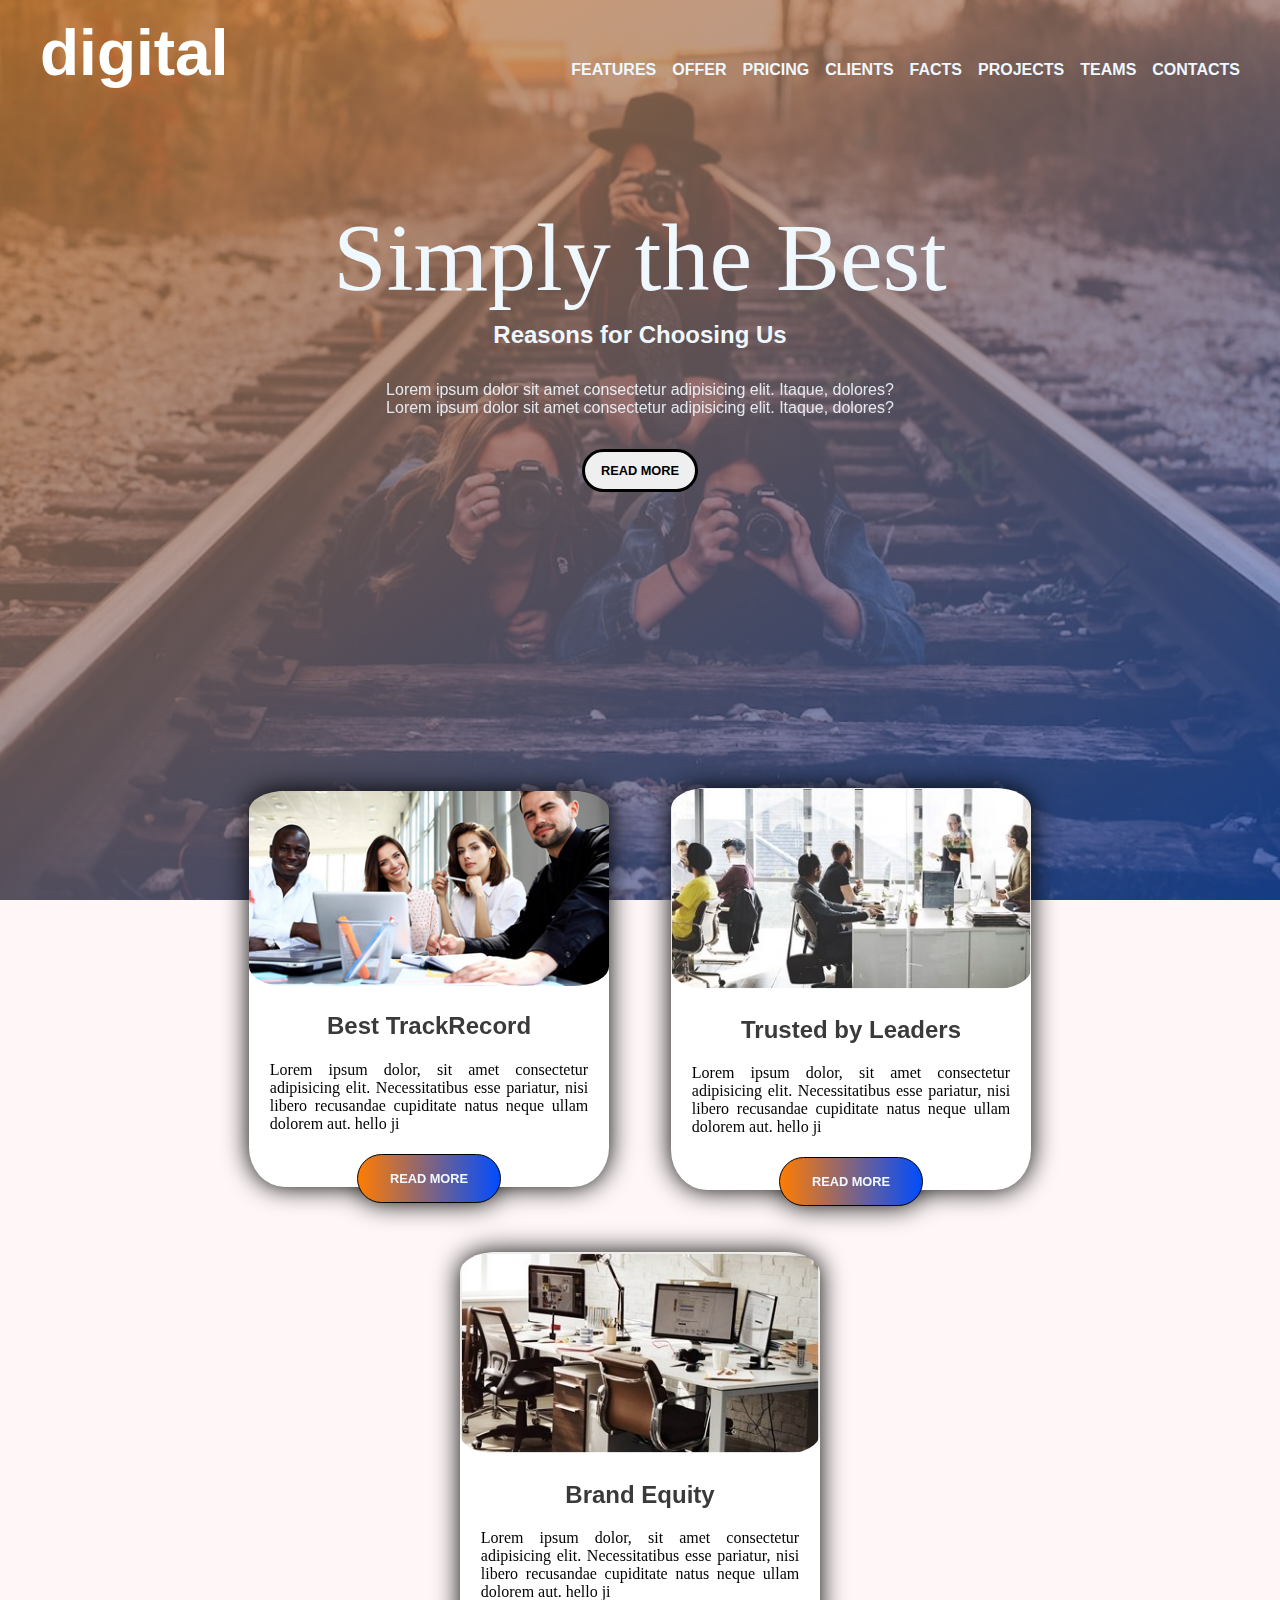
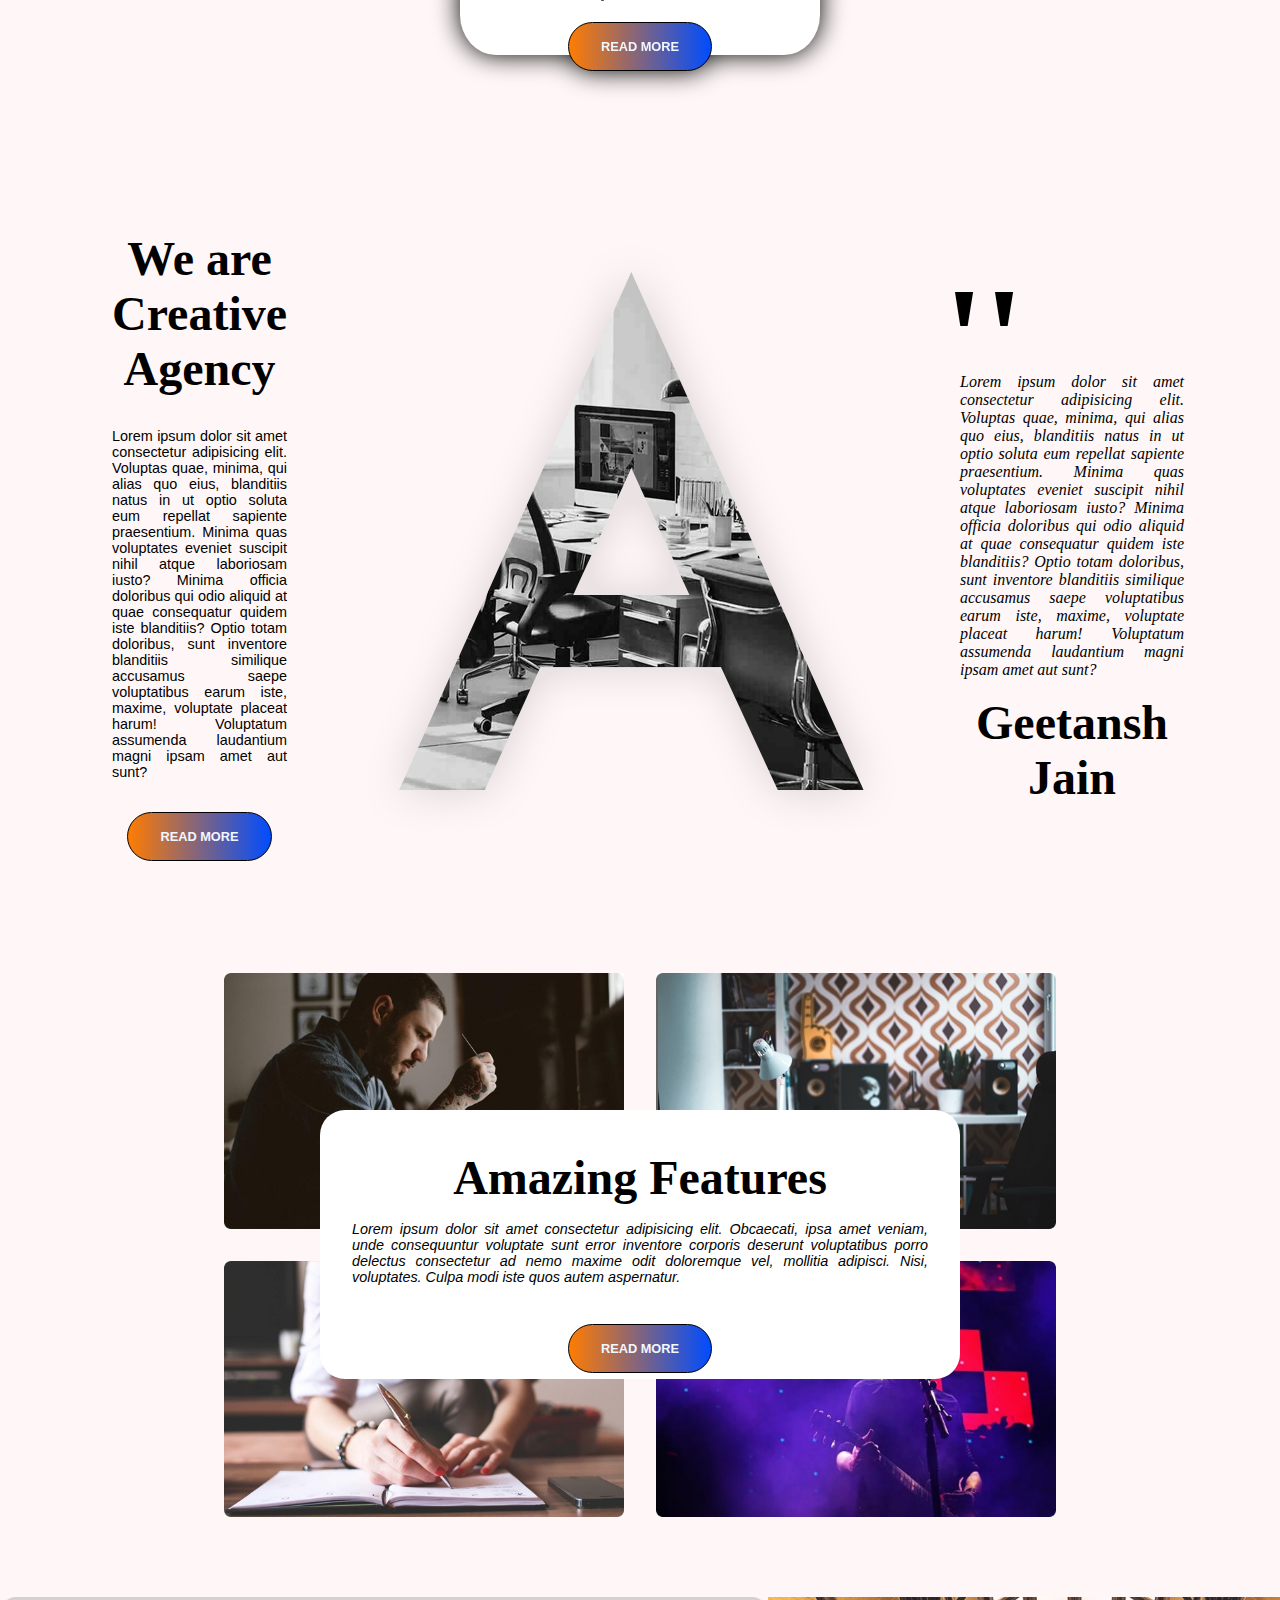
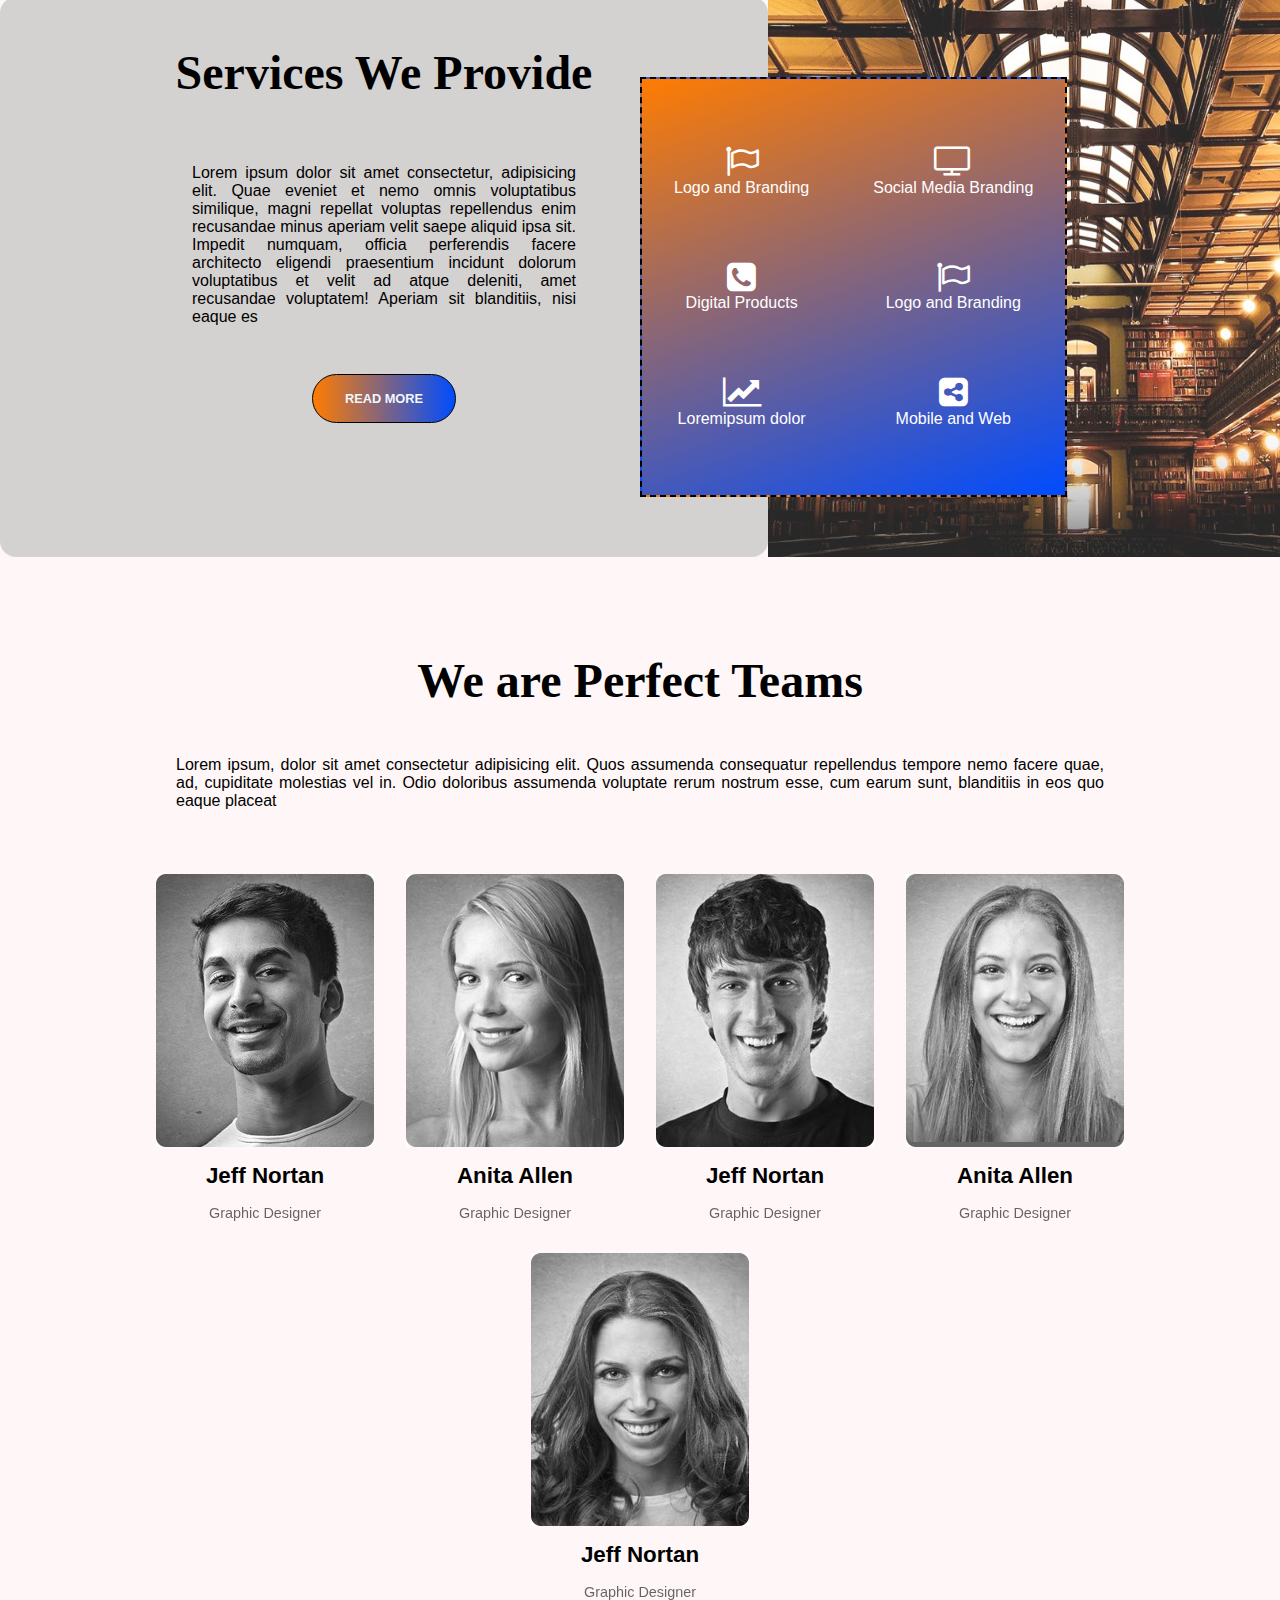
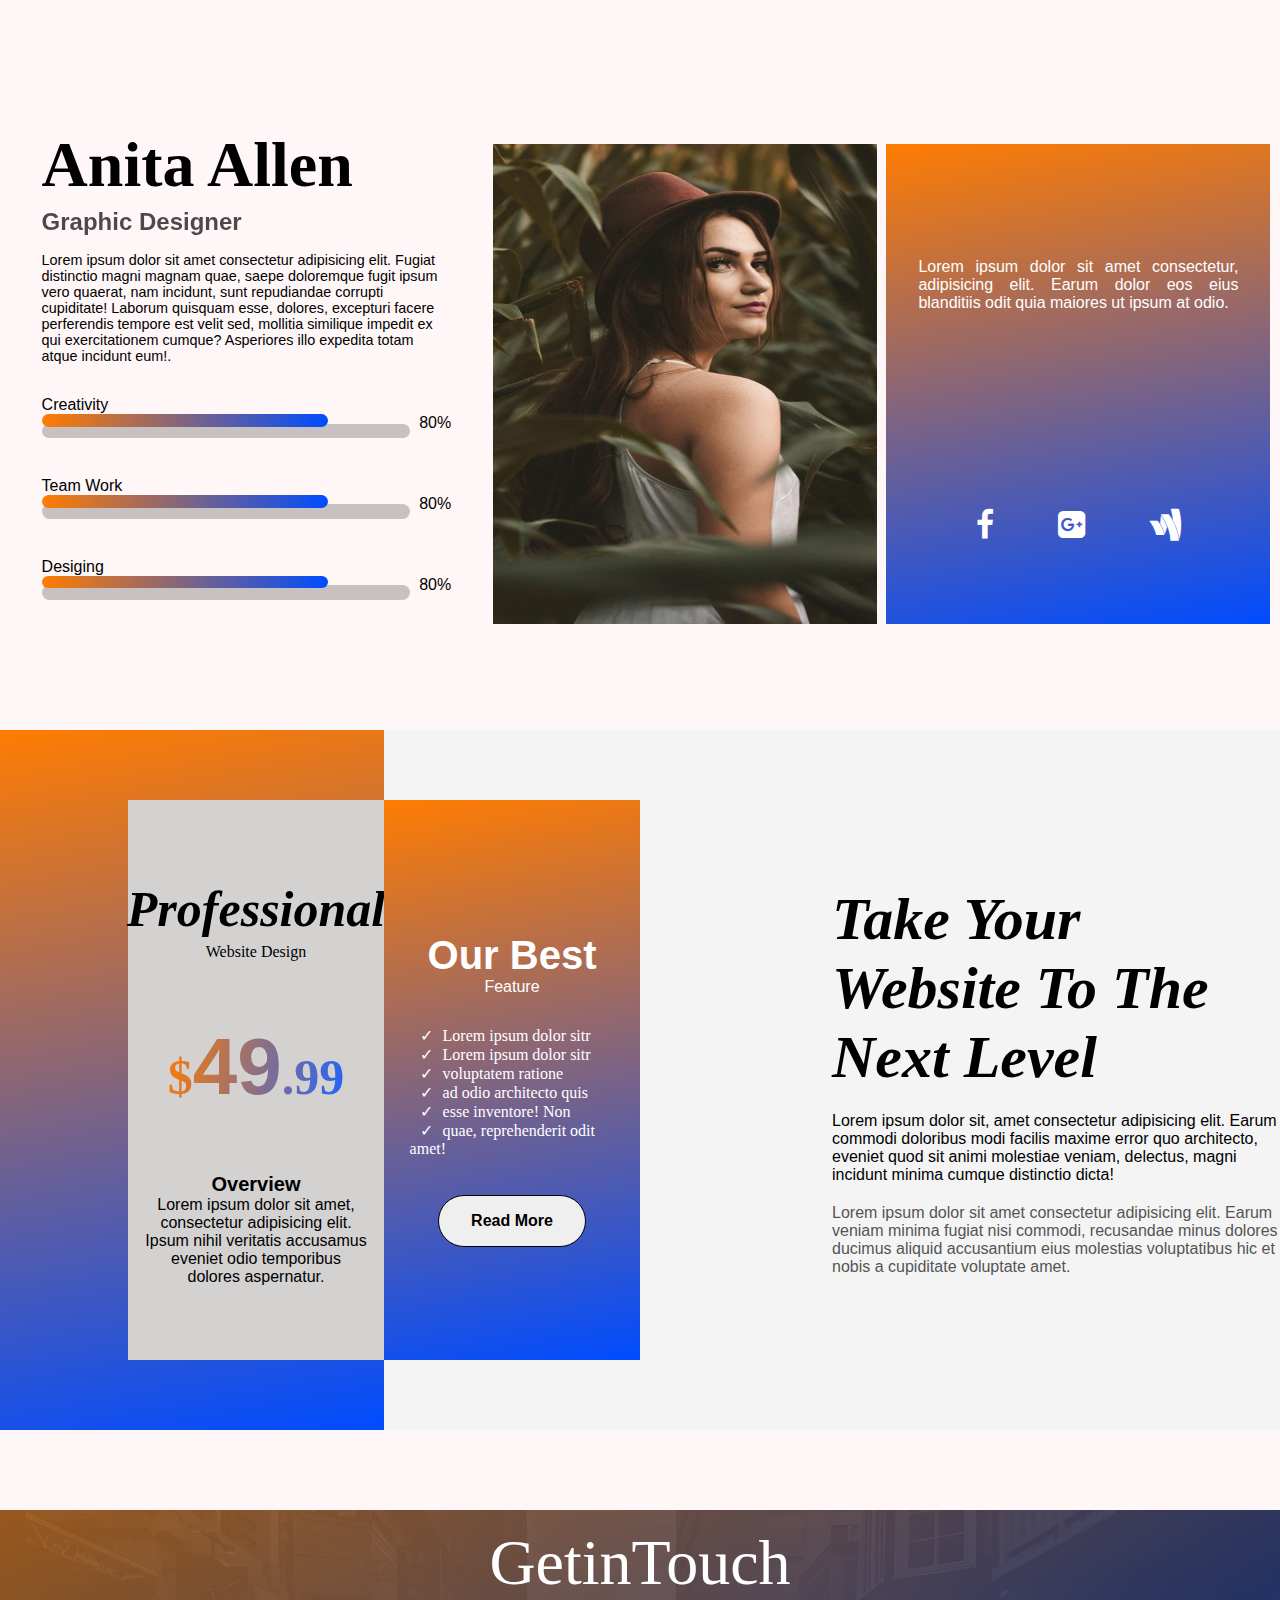
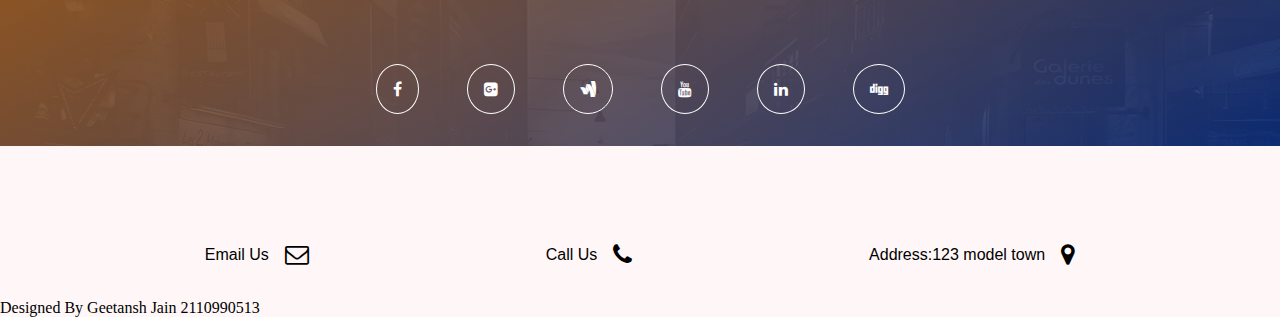
==== commit 7e0c391e: "updated" ====
--- a/index.html
+++ b/index.html
@@ -1,32 +1,24 @@
 <!DOCTYPE html>
 <html lang="en">
-  <head>
+
+<head>
     <meta charset="UTF-8" />
     <meta name="viewport" content="width=device-width, initial-scale=1.0" />
     <title>Document</title>
-    <link
-      rel="stylesheet"
-      href="https://cdnjs.cloudflare.com/ajax/libs/font-awesome/4.7.0/css/font-awesome.min.css"
-    />
+    <link rel="stylesheet" href="https://cdnjs.cloudflare.com/ajax/libs/font-awesome/4.7.0/css/font-awesome.min.css" />
     <link rel="stylesheet" href="index.css" />
-<<<<<<< HEAD
     <script src="https://ajax.googleapis.com/ajax/libs/jquery/3.6.4/jquery.min.js"></script>
     <script src="https://code.jquery.com/jquery-3.6.0.min.js"></script>
 
 </head>
 
 <body>
-=======
-  </head>
->>>>>>> 113e56fdfc02f41836cb4635eb96cea54db1883d
-
-  <body>
+
     <!-- HEADER -->
     <header>
-      <div class="nav-bar">
-        <div class="logo">digital</div>
-
-<<<<<<< HEAD
+        <div class="nav-bar">
+            <div class="logo">digital</div>
+
             <div class="nav-bar-ham"><i class="fa fa-bars" aria-hidden="true"></i></div>
             <ul class="listing">
                 <li><a href="">FEATURES</a></li>
@@ -41,251 +33,277 @@
 
 
         </div>
-=======
-        <ul class="listing">
-          <li><a href="">FEATURES</a></li>
-          <li><a href="">OFFER</a></li>
-          <li><a href="">PRICING</a></li>
-          <li><a href="">CLIENTS</a></li>
-          <li><a href="">FACTS</a></li>
-          <li><a href="">PROJECTS</a></li>
-          <li><a href="">TEAMS</a></li>
-          <li><a href="">CONTACTS</a></li>
-        </ul>
-      </div>
->>>>>>> 113e56fdfc02f41836cb4635eb96cea54db1883d
-
-      <h1>Simply the Best</h1>
-      <p>Reasons for Choosing Us</p>
-      <div class="content-header">
-        Lorem ipsum dolor sit amet consectetur adipisicing elit. Itaque,
-        dolores?
-      </div>
-      <div class="content-header-1">
-        Lorem ipsum dolor sit amet consectetur adipisicing elit. Itaque,
-        dolores?
-      </div>
-      <button class="btn">READ MORE</button>
+
+        <h1>Simply the Best</h1>
+        <p>Reasons for Choosing Us</p>
+        <div class="content-header">
+            Lorem ipsum dolor sit amet consectetur adipisicing elit. Itaque,
+            dolores?
+        </div>
+        <div class="content-header-1">
+            Lorem ipsum dolor sit amet consectetur adipisicing elit. Itaque,
+            dolores?
+        </div>
+        <button class="btn">READ MORE</button>
     </header>
 
+
+
+
+
+
+
     <section>
-      <div class="header-fig">
-        <div class="header-fig-container">
-          <img src="assets/header_fig1.png" />
-          <h3>Best TrackRecord</h3>
-          <div class="header-fig-text">
-            Lorem ipsum dolor, sit amet consectetur adipisicing elit.
-            Necessitatibus esse pariatur, nisi libero recusandae cupiditate
-            natus neque ullam dolorem aut. hello ji
-          </div>
-          <button class="header-fig-btn">READ MORE</button>
-        </div>
-
-        <div class="header-fig-container">
-          <img src="assets/header_fig2.jpg" />
-          <h3>Trusted by Leaders</h3>
-          <div class="header-fig-text">
-            Lorem ipsum dolor, sit amet consectetur adipisicing elit.
-            Necessitatibus esse pariatur, nisi libero recusandae cupiditate
-            natus neque ullam dolorem aut. hello ji
-          </div>
-          <button class="header-fig-btn">READ MORE</button>
-        </div>
-
-        <div class="header-fig-container">
-          <img src="assets/header_fig3.jpg" />
-          <h3>Brand Equity</h3>
-          <div class="header-fig-text">
-            Lorem ipsum dolor, sit amet consectetur adipisicing elit.
-            Necessitatibus esse pariatur, nisi libero recusandae cupiditate
-            natus neque ullam dolorem aut. hello ji
-          </div>
-          <button class="header-fig-btn">READ MORE</button>
-        </div>
-      </div>
+        <div class="header-fig">
+            <div class="header-fig-container">
+                <img src="assets/header_fig1.png" />
+                <h3>Best TrackRecord</h3>
+                <div class="header-fig-text">
+                    Lorem ipsum dolor, sit amet consectetur adipisicing elit.
+                    Necessitatibus esse pariatur, nisi libero recusandae cupiditate
+                    natus neque ullam dolorem aut. hello ji
+                </div>
+                <button class="header-fig-btn">READ MORE</button>
+            </div>
+
+            <div class="header-fig-container">
+                <img src="assets/header_fig2.jpg" />
+                <h3>Trusted by Leaders</h3>
+                <div class="header-fig-text">
+                    Lorem ipsum dolor, sit amet consectetur adipisicing elit.
+                    Necessitatibus esse pariatur, nisi libero recusandae cupiditate
+                    natus neque ullam dolorem aut. hello ji
+                </div>
+                <button class="header-fig-btn">READ MORE</button>
+            </div>
+
+            <div class="header-fig-container">
+                <img src="assets/header_fig3.jpg" />
+                <h3>Brand Equity</h3>
+                <div class="header-fig-text">
+                    Lorem ipsum dolor, sit amet consectetur adipisicing elit.
+                    Necessitatibus esse pariatur, nisi libero recusandae cupiditate
+                    natus neque ullam dolorem aut. hello ji
+                </div>
+                <button class="header-fig-btn">READ MORE</button>
+            </div>
+        </div>
     </section>
 
+
+
     <!-- ABOUT US -->
 
     <article>
-      <div class="about-us-container">
-        <p class="about-us-h1">We are Creative Agency</p>
-        <p class="about-us-text">
-          Lorem ipsum dolor sit amet consectetur adipisicing elit. Voluptas
-          quae, minima, qui alias quo eius, blanditiis natus in ut optio soluta
-          eum repellat sapiente praesentium. Minima quas voluptates eveniet
-          suscipit nihil atque laboriosam iusto? Minima officia doloribus qui
-          odio aliquid at quae consequatur quidem iste blanditiis? Optio totam
-          doloribus, sunt inventore blanditiis similique accusamus saepe
-          voluptatibus earum iste, maxime, voluptate placeat harum! Voluptatum
-          assumenda laudantium magni ipsam amet aut sunt?
-        </p>
-        <button class="about-us-btn">READ MORE</button>
-      </div>
-
-      <div class="about-us-container">
-        <img src="assets/A.png" />
-      </div>
-
-      <div class="about-us-container">
-        <p class="about-us-h2">''</p>
-
-        <p class="about-us-text2">
-          Lorem ipsum dolor sit amet consectetur adipisicing elit. Voluptas
-          quae, minima, qui alias quo eius, blanditiis natus in ut optio soluta
-          eum repellat sapiente praesentium. Minima quas voluptates eveniet
-          suscipit nihil atque laboriosam iusto? Minima officia doloribus qui
-          odio aliquid at quae consequatur quidem iste blanditiis? Optio totam
-          doloribus, sunt inventore blanditiis similique accusamus saepe
-          voluptatibus earum iste, maxime, voluptate placeat harum! Voluptatum
-          assumenda laudantium magni ipsam amet aut sunt?
-        </p>
-
-        <p class="about-us-h1">Geetansh Jain</p>
-      </div>
+
+        <div class="about-us-container">
+            <p class="about-us-h1">We are Creative Agency</p>
+            <p class="about-us-text">
+                Lorem ipsum dolor sit amet consectetur adipisicing elit. Voluptas quae, minima, qui alias quo eius,
+                blanditiis natus in ut optio soluta eum repellat sapiente praesentium. Minima quas voluptates eveniet
+                suscipit nihil atque laboriosam iusto? Minima officia doloribus qui odio aliquid at quae consequatur
+                quidem iste blanditiis? Optio totam doloribus, sunt inventore blanditiis similique accusamus saepe
+                voluptatibus earum iste, maxime, voluptate placeat harum! Voluptatum assumenda laudantium magni ipsam
+                amet aut sunt?
+            </p>
+            <button class="about-us-btn">READ MORE</button>
+        </div>
+
+
+        <div class="about-us-container">
+            <img src="assets/A.png">
+        </div>
+
+
+        <div class="about-us-container">
+            <p class="about-us-h2">''</p>
+
+            <p class="about-us-text2">
+                Lorem ipsum dolor sit amet consectetur adipisicing elit. Voluptas quae, minima, qui alias quo eius,
+                blanditiis natus in ut optio soluta eum repellat sapiente praesentium. Minima quas voluptates eveniet
+                suscipit nihil atque laboriosam iusto? Minima officia doloribus qui odio aliquid at quae consequatur
+                quidem iste blanditiis? Optio totam doloribus, sunt inventore blanditiis similique accusamus saepe
+                voluptatibus earum iste, maxime, voluptate placeat harum! Voluptatum assumenda laudantium magni ipsam
+                amet aut sunt?
+            </p>
+
+            <p class="about-us-h1">Geetansh Jain</p>
+        </div>
     </article>
 
+
     <!-- FEATURES -->
 
     <section class="features">
-      <div class="feature-div">
-        <img src="assets/feature_fig1.jpg" />
-        <img src="assets/feature_fig2.jpg" />
-      </div>
-
-      <div class="feature-div">
-        <img src="assets/feature_fig3.jpg" />
-        <img src="assets/feature_fig4.jpg" />
-      </div>
-
-      <div class="features-amazingFeatures">
-        <h3 class="features-h1">Amazing Features</h3>
-        <p class="features-text">
-          Lorem ipsum dolor sit amet consectetur adipisicing elit. Obcaecati,
-          ipsa amet veniam, unde consequuntur voluptate sunt error inventore
-          corporis deserunt voluptatibus porro delectus consectetur ad nemo
-          maxime odit doloremque vel, mollitia adipisci. Nisi, voluptates. Culpa
-          modi iste quos autem aspernatur.
-        </p>
-
-        <button class="features-btn">READ MORE</button>
-      </div>
+        <div class="feature-div">
+            <img src="assets/feature_fig1.jpg">
+            <img src="assets/feature_fig2.jpg">
+        </div>
+
+        <div class="feature-div">
+            <img src="assets/feature_fig3.jpg">
+            <img src="assets/feature_fig4.jpg">
+        </div>
+
+        <div class="features-amazingFeatures">
+            <h3 class="features-h1">Amazing Features</h3>
+            <p class="features-text">Lorem ipsum dolor sit amet consectetur adipisicing elit. Obcaecati, ipsa amet
+                veniam, unde consequuntur voluptate sunt error inventore corporis deserunt voluptatibus porro delectus
+                consectetur ad nemo maxime odit doloremque vel, mollitia adipisci. Nisi, voluptates. Culpa modi iste
+                quos autem aspernatur.</p>
+
+            <button class="features-btn">READ MORE</button>
+        </div>
+
     </section>
 
+
+
     <!-- services -->
 
+
+
     <div class="serve">
-      <div class="serve-container1">
-        <h3 class="services-h3">Services We Provide</h3>
-        <div class="services-text">
-          Lorem ipsum dolor sit amet consectetur, adipisicing elit. Quae eveniet
-          et nemo omnis voluptatibus similique, magni repellat voluptas
-          repellendus enim recusandae minus aperiam velit saepe aliquid ipsa
-          sit. Impedit numquam, officia perferendis facere architecto eligendi
-          praesentium incidunt dolorum voluptatibus et velit ad atque deleniti,
-          amet recusandae voluptatem! Aperiam sit blanditiis, nisi eaque es
-        </div>
-        <button class="services-btn">READ MORE</button>
-      </div>
-      <div class="serve-container2">
-        <img src="./assets/service_fig1.jpg" />
-      </div>
-
-      <div class="logo-six">
-        <div class="left-side">
-          <div class="logo-branding">
-            <i class="fa fa-flag-o" aria-hidden="true"></i>
-            <div>Logo and Branding</div>
-          </div>
-          <div class="logo-branding">
-            <i class="fa fa-phone-square" aria-hidden="true"></i>
-            <div>Digital Products</div>
-          </div>
-          <div class="logo-branding">
-            <i class="fa fa-line-chart" aria-hidden="true"></i>
-            <div>Loremipsum dolor</div>
-          </div>
-        </div>
-
-        <div class="right-side">
-          <div class="logo-branding">
-            <i class="fa fa-television" aria-hidden="true"></i>
-            <div>Social Media Branding</div>
-          </div>
-          <div class="logo-branding">
-            <i class="fa fa-flag-o" aria-hidden="true"></i>
-            <div>Logo and Branding</div>
-          </div>
-          <div class="logo-branding">
-            <i class="fa fa-share-alt-square" aria-hidden="true"></i>
-            <div>Mobile and Web</div>
-          </div>
-        </div>
-      </div>
+        <div class="serve-container1">
+            <h3 class="services-h3">Services We Provide</h3>
+            <div class="services-text">Lorem ipsum dolor sit amet consectetur, adipisicing elit. Quae eveniet et nemo
+                omnis voluptatibus similique, magni repellat voluptas repellendus enim recusandae minus aperiam velit
+                saepe aliquid ipsa sit. Impedit numquam, officia perferendis facere architecto eligendi praesentium
+                incidunt dolorum voluptatibus et velit ad atque deleniti, amet recusandae voluptatem! Aperiam sit
+                blanditiis, nisi eaque es
+            </div>
+            <button class="services-btn">READ MORE</button>
+        </div>
+        <div class="serve-container2">
+            <img src="./assets/service_fig1.jpg">
+        </div>
+
+
+        <div class="logo-six">
+            <div class="left-side">
+                <div class="logo-branding"><i class="fa fa-flag-o" aria-hidden="true"></i>
+                    <div>Logo and Branding</div>
+                </div>
+                <div class="logo-branding"><i class="fa fa-phone-square" aria-hidden="true"></i>
+                    <div>Digital Products</div>
+                </div>
+                <div class="logo-branding"><i class="fa fa-line-chart" aria-hidden="true"></i>
+                    <div>Loremipsum dolor</div>
+                </div>
+            </div>
+
+            <div class="right-side">
+                <div class="logo-branding"><i class="fa fa-television" aria-hidden="true"></i>
+                    <div>Social Media Branding</div>
+                </div>
+                <div class="logo-branding"><i class="fa fa-flag-o" aria-hidden="true"></i>
+                    <div>Logo and Branding</div>
+                </div>
+                <div class="logo-branding"><i class="fa fa-share-alt-square" aria-hidden="true"></i>
+                    <div>Mobile and Web</div>
+                </div>
+            </div>
+        </div>
     </div>
 
+
+
+
+
+
+
     <!-- section -->
 
+
     <div class="teams">
-      <div class="teams-h1">We are Perfect Teams</div>
-      <div class="teams-text">
-        Lorem ipsum, dolor sit amet consectetur adipisicing elit. Quos assumenda
-        consequatur repellendus tempore nemo facere quae, ad, cupiditate
-        molestias vel in. Odio doloribus assumenda voluptate rerum nostrum esse,
-        cum earum sunt, blanditiis in eos quo eaque placeat
-      </div>
-
-      <div class="teams-container"></div>
-
-      <div class="team-member-container">
-        <div class="teams-members">
-          <img src="assets/team_fig1.jpg" />
-          <div class="team-name">Jeff Nortan</div>
-          <div class="team-role">Graphic Designer</div>
-        </div>
-
-        <div class="teams-members">
-          <img src="assets/team_fig2.jpg" />
-          <div class="team-name">Anita Allen</div>
-          <div class="team-role">Graphic Designer</div>
-        </div>
-
-        <div class="teams-members">
-          <img src="assets/team_fig3.jpg" />
-          <div class="team-name">Jeff Nortan</div>
-          <div class="team-role">Graphic Designer</div>
-        </div>
-
-        <div class="teams-members">
-          <img src="assets/team_fig4.jpg" />
-          <div class="team-name">Anita Allen</div>
-          <div class="team-role">Graphic Designer</div>
-        </div>
-
-        <div class="teams-members">
-          <img src="assets/team_fig5.jpg" />
-          <div class="team-name">Jeff Nortan</div>
-          <div class="team-role">Graphic Designer</div>
-        </div>
-      </div>
+        <div class="teams-h1">We are Perfect Teams</div>
+        <div class="teams-text">Lorem ipsum, dolor sit amet consectetur adipisicing elit. Quos assumenda consequatur
+            repellendus tempore nemo facere quae, ad, cupiditate molestias vel in. Odio doloribus assumenda voluptate
+            rerum nostrum esse, cum earum sunt, blanditiis in eos quo eaque placeat
+        </div>
+
+        <div class="teams-container">
+
+        </div>
+
+        <div class="team-member-container">
+
+            <div class="teams-members">
+                <img src="assets/team_fig1.jpg">
+                <div class="team-name">Jeff Nortan</div>
+                <div class="team-role">Graphic Designer</div>
+            </div>
+
+            <div class="teams-members">
+                <img src="assets/team_fig2.jpg">
+                <div class="team-name">Anita Allen</div>
+                <div class="team-role">Graphic Designer</div>
+            </div>
+
+            <div class="teams-members">
+                <img src="assets/team_fig3.jpg">
+                <div class="team-name">Jeff Nortan</div>
+                <div class="team-role">Graphic Designer</div>
+            </div>
+
+            <div class="teams-members">
+                <img src="assets/team_fig4.jpg">
+                <div class="team-name">Anita Allen</div>
+                <div class="team-role">Graphic Designer</div>
+            </div>
+
+            <div class="teams-members">
+                <img src="assets/team_fig5.jpg">
+                <div class="team-name">Jeff Nortan</div>
+                <div class="team-role">Graphic Designer</div>
+            </div>
+
+        </div>
+
     </div>
 
+
+
+
+
+
+
+
+
     <!-- member -->
 
     <div class="member">
-      <div class="member-container1">
-        <h2 class="member-container1-h2">Anita Allen</h2>
-        <h3 class="member-container1-h3">Graphic Designer</h3>
-        <div class="member-container1-text">
-          Lorem ipsum dolor sit amet consectetur adipisicing elit. Fugiat
-          distinctio magni magnam quae, saepe doloremque fugit ipsum vero
-          quaerat, nam incidunt, sunt repudiandae corrupti cupiditate! Laborum
-          quisquam esse, dolores, excepturi facere perferendis tempore est velit
-          sed, mollitia similique impedit ex qui exercitationem cumque?
-          Asperiores illo expedita totam atque incidunt eum!.
-        </div>
-
-<<<<<<< HEAD
+        <div class="member-container1">
+            <h2 class="member-container1-h2">Anita Allen</h2>
+            <h3 class="member-container1-h3">Graphic Designer</h3>
+            <div class="member-container1-text">Lorem ipsum dolor sit amet consectetur adipisicing elit. Fugiat
+                distinctio magni magnam quae, saepe doloremque fugit ipsum vero quaerat, nam incidunt, sunt repudiandae
+                corrupti cupiditate! Laborum quisquam esse, dolores, excepturi facere perferendis tempore est velit sed,
+                mollitia similique impedit ex qui exercitationem cumque? Asperiores illo expedita totam atque incidunt
+                eum!.</div>
+
+            <div class="member-ranges">
+                <div class="member-ranges-text">Creativity</div>
+                <span class="member-ranges-bar"></span>
+                <span class="member-ranges-text1">80%</span>
+                <div class="member-ranges-bar1"></div>
+            </div>
+
+            <div class="member-ranges">
+                <div class="member-ranges-text">Team Work</div>
+                <span class="member-ranges-bar"></span>
+                <span class="member-ranges-text1">80%</span>
+                <div class="member-ranges-bar1"></div>
+            </div>
+
+            <div class="member-ranges">
+                <div class="member-ranges-text">Desiging</div>
+                <span class="member-ranges-bar"></span>
+                <span class="member-ranges-text1">80%</span>
+                <div class="member-ranges-bar1"></div>
+            </div>
+        </div>
+
 
 
 
@@ -305,107 +323,9 @@
                 <i class="fa fa-google-plus-square" aria-hidden="true"></i>
                 <i class="fa fa-google-wallet" aria-hidden="true"></i>
             </div>
-=======
-        <div class="member-ranges">
-          <div class="member-ranges-text">Creativity</div>
-          <span class="member-ranges-bar"></span>
-          <span class="member-ranges-text1">80%</span>
-          <div class="member-ranges-bar1"></div>
->>>>>>> 113e56fdfc02f41836cb4635eb96cea54db1883d
-        </div>
-
-        <div class="member-ranges">
-          <div class="member-ranges-text">Team Work</div>
-          <span class="member-ranges-bar"></span>
-          <span class="member-ranges-text1">80%</span>
-          <div class="member-ranges-bar1"></div>
-        </div>
-
-        <div class="member-ranges">
-          <div class="member-ranges-text">Desiging</div>
-          <span class="member-ranges-bar"></span>
-          <span class="member-ranges-text1">80%</span>
-          <div class="member-ranges-bar1"></div>
-        </div>
-      </div>
-
-      <div class="member-container2">
-        <img src="assets/member_fig1.jpg" />
-      </div>
-
-      <div class="member-container3">
-        <div class="member-container3-text">
-          Lorem ipsum dolor sit amet consectetur, adipisicing elit. Earum dolor
-          eos eius blanditiis odit quia maiores ut ipsum at odio.
-        </div>
-        <div class="member-container3-logos">
-          <i class="fa fa-facebook" aria-hidden="true"></i>
-          <i class="fa fa-google-plus-square" aria-hidden="true"></i>
-          <i class="fa fa-google-wallet" aria-hidden="true"></i>
-        </div>
-      </div>
+        </div>
+
     </div>
-
-    <!-- profesional -->
-    <div class="proffesional">
-      <div class="proffesional-1"></div>
-      <div class="proffesional-2">
-        <div class="proffesional-2-1">
-          <span class="p-heading">
-            <h1>Professional</h1>
-            <p>Website Design</p>
-          </span>
-
-          <span class="p-price">
-            <p>$<span>49</span>.99</p>
-          </span>
-
-          <span class="p-overview">
-            <h2>Overview</h2>
-            <p>
-              Lorem ipsum dolor sit amet, consectetur adipisicing elit. Ipsum
-              nihil veritatis accusamus eveniet odio temporibus dolores
-              aspernatur.
-            </p>
-          </span>
-        </div>
-        <div class="proffesional-2-2">
-          <div class="p-heading2">
-            <h1>Our Best</h1>
-            <p>Feature</p>
-          </div>
-          <ul class="p-list">
-            <li>Lorem ipsum dolor sitr</li>
-            <li>Lorem ipsum dolor sitr</li>
-            <li>voluptatem ratione</li>
-            <li>ad odio architecto quis</li>
-            <li>esse inventore! Non</li>
-            <li>quae, reprehenderit odit amet!</li>
-          </ul>
-          <div class="p-btn-container">
-            <button class="p-btn">Readmore</button>
-          </div>
-        </div>
-      </div>
-      <div class="proffesional-3">
-        <div class="p3-container">
-          <h1 class="p3-h1">Take Your Website To The Next Level</h1>
-          <p class="p3-p1">
-            Lorem ipsum dolor sit, amet consectetur adipisicing elit. Earum
-            commodi doloribus modi facilis maxime error quo architecto, eveniet
-            quod sit animi molestiae veniam, delectus, magni incidunt minima
-            cumque distinctio dicta!
-          </p>
-          <p class="p3-p2">
-            Lorem ipsum dolor sit amet consectetur adipisicing elit. Earum
-            veniam minima fugiat nisi commodi, recusandae minus dolores ducimus
-            aliquid accusantium eius molestias voluptatibus hic et nobis a
-            cupiditate voluptate amet.
-          </p>
-        </div>
-      </div>
-    </div>
-<<<<<<< HEAD
 
 
 
@@ -468,69 +388,40 @@
         </div>
     </div>
 
-=======
->>>>>>> 113e56fdfc02f41836cb4635eb96cea54db1883d
 
     <div class="touch">
-      <div class="touch-h1">GetinTouch</div>
-      <div class="touch-logos">
-        <i class="fa fa-facebook" aria-hidden="true"></i>
-        <i class="fa fa-google-plus-square" aria-hidden="true"></i>
-        <i class="fa fa-google-wallet" aria-hidden="true"></i>
-        <i class="fa fa-youtube" aria-hidden="true"></i>
-        <i class="fa fa-linkedin" aria-hidden="true"></i>
-        <i class="fa fa-digg" aria-hidden="true"></i>
-      </div>
+        <div class="touch-h1">GetinTouch</div>
+        <div class="touch-logos">
+            <i class="fa fa-facebook" aria-hidden="true"></i>
+            <i class="fa fa-google-plus-square" aria-hidden="true"></i>
+            <i class="fa fa-google-wallet" aria-hidden="true"></i>
+            <i class="fa fa-youtube" aria-hidden="true"></i>
+            <i class="fa fa-linkedin" aria-hidden="true"></i>
+            <i class="fa fa-digg" aria-hidden="true"></i>
+        </div>
     </div>
 
+
     <footer class="footer">
-<<<<<<< HEAD
         <div class="footer-container">
             <div class="footer-text"><a href="mailto:jaingeetansh@gmail.com">Email Us</a></div>
             <div class="footer-logo"><i class="fa fa-envelope-o" aria-hidden="true"></i></div>
-=======
-      <div class="footer-container">
-        <div class="footer-text">
-          <a href="mailto:jaingeetansh@gmail.com">Email Us</a>
->>>>>>> 113e56fdfc02f41836cb4635eb96cea54db1883d
-        </div>
-        <div class="footer-logo">
-          <i class="fa fa-envelope-o" aria-hidden="true"></i>
-        </div>
-      </div>
-
-<<<<<<< HEAD
+        </div>
+
         <div class="footer-container">
             <div class="footer-text"><a href="tel:+917082722250">Call Us</a></div>
             <div class="footer-logo"><i class="fa fa-phone" aria-hidden="true"></i></div>
-=======
-      <div class="footer-container">
-        <div class="footer-text"><a href="tel:+917082722250">Call Us</a></div>
-        <div class="footer-logo">
-          <i class="fa fa-phone" aria-hidden="true"></i>
->>>>>>> 113e56fdfc02f41836cb4635eb96cea54db1883d
-        </div>
-      </div>
-
-      <div class="footer-container">
-        <div class="footer-text">Address:123 model town</div>
-        <div class="footer-logo">
-          <i class="fa fa-map-marker" aria-hidden="true"></i>
-        </div>
-      </div>
+        </div>
+
+        <div class="footer-container">
+            <div class="footer-text">Address:123 model town</div>
+            <div class="footer-logo"><i class="fa fa-map-marker" aria-hidden="true"></i></div>
+        </div>
     </footer>
-<<<<<<< HEAD
 
 
     <p>Designed By Geetansh Jain 2110990513</p>
     <script src="index.js"></script>
 </body>
 
-</html>
-=======
-
-    <p>Designed By Geetansh Jain 2110990513.</p>
-    <script src="./index.js"></script>
-  </body>
-</html>
->>>>>>> 113e56fdfc02f41836cb4635eb96cea54db1883d
+</html>